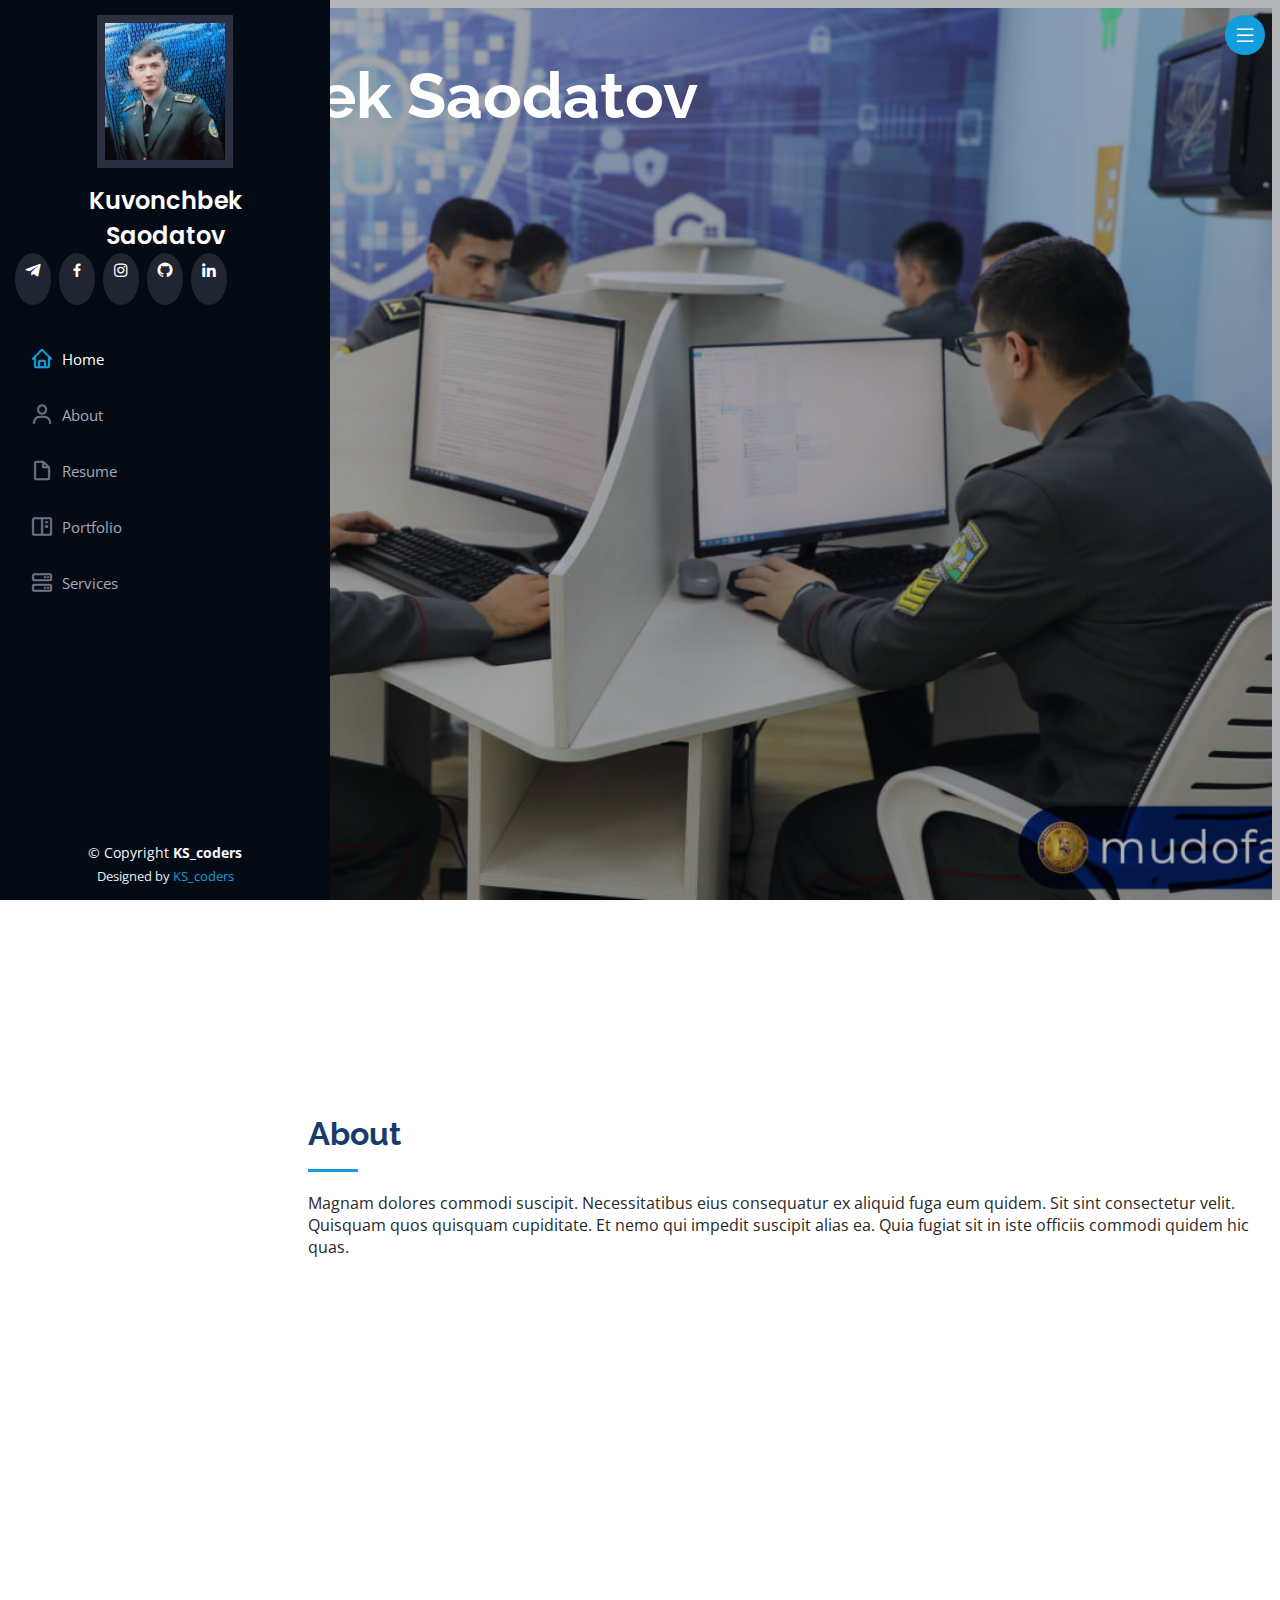
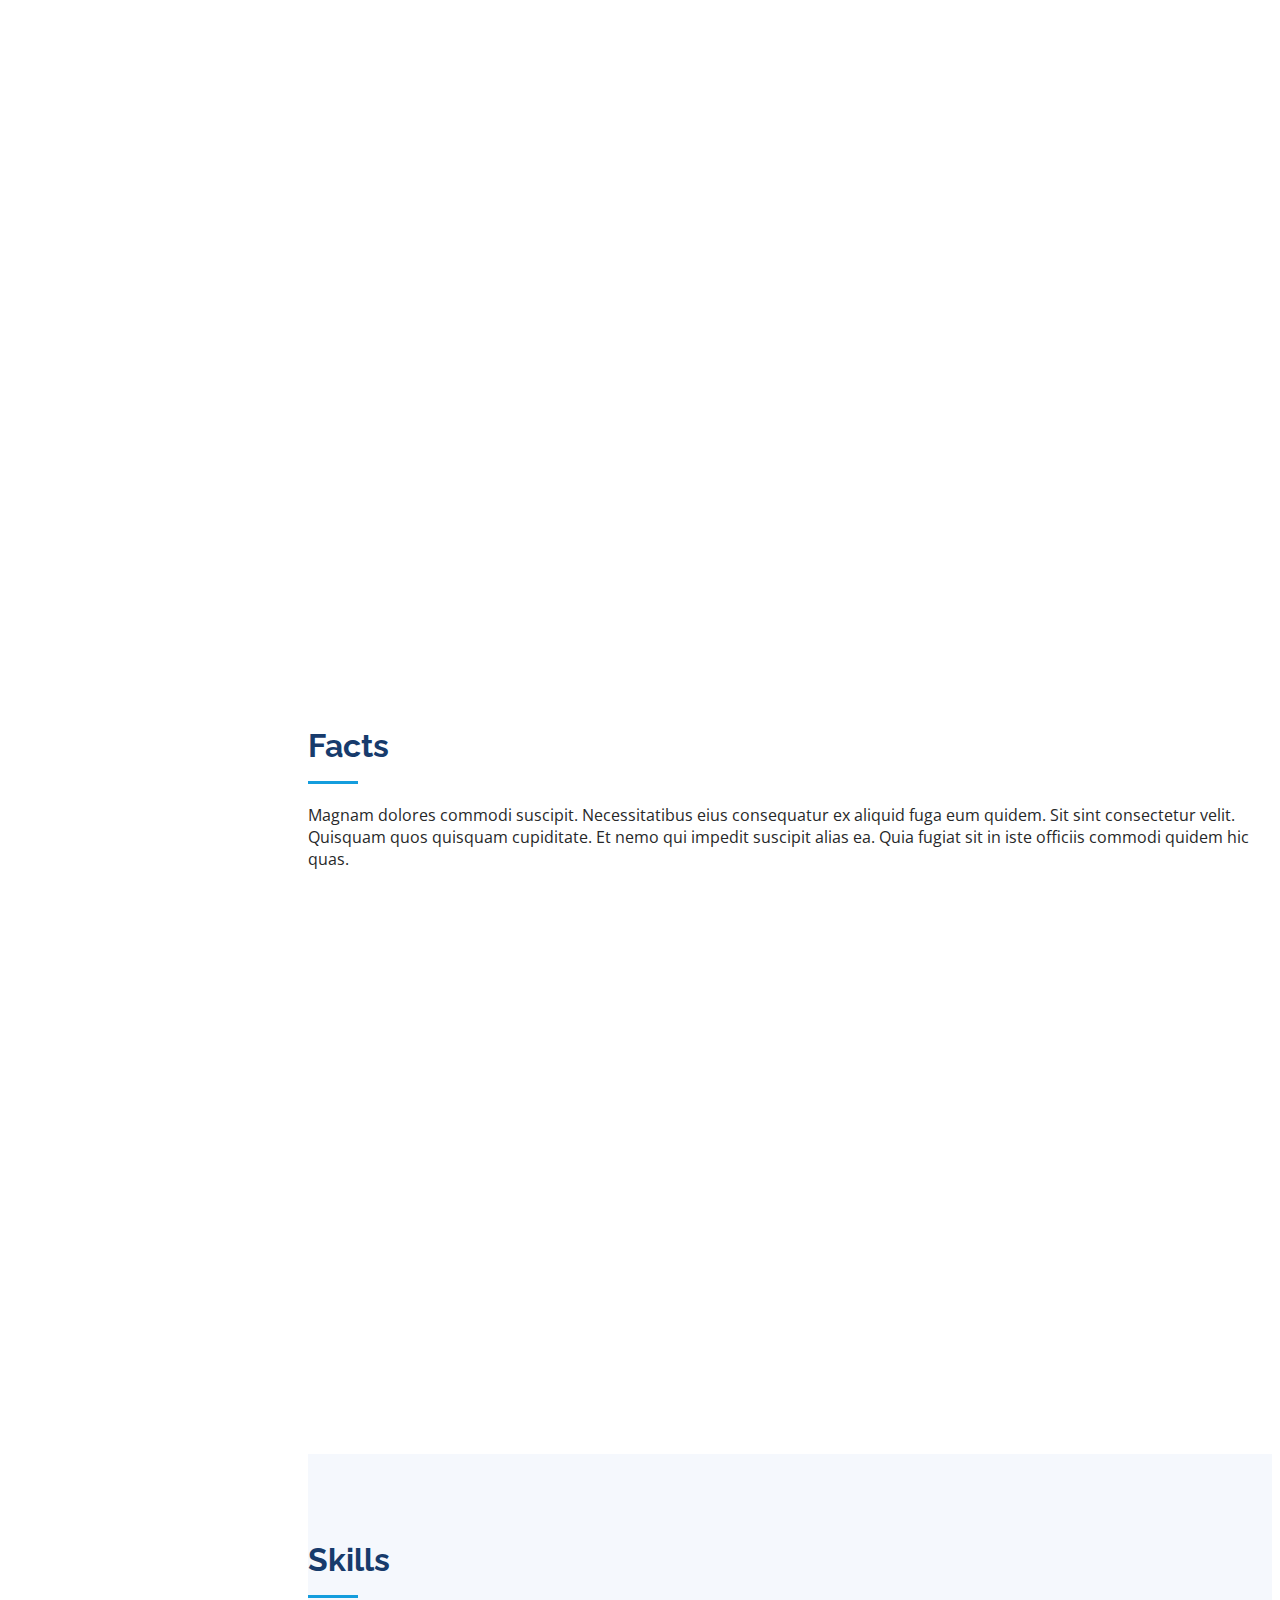
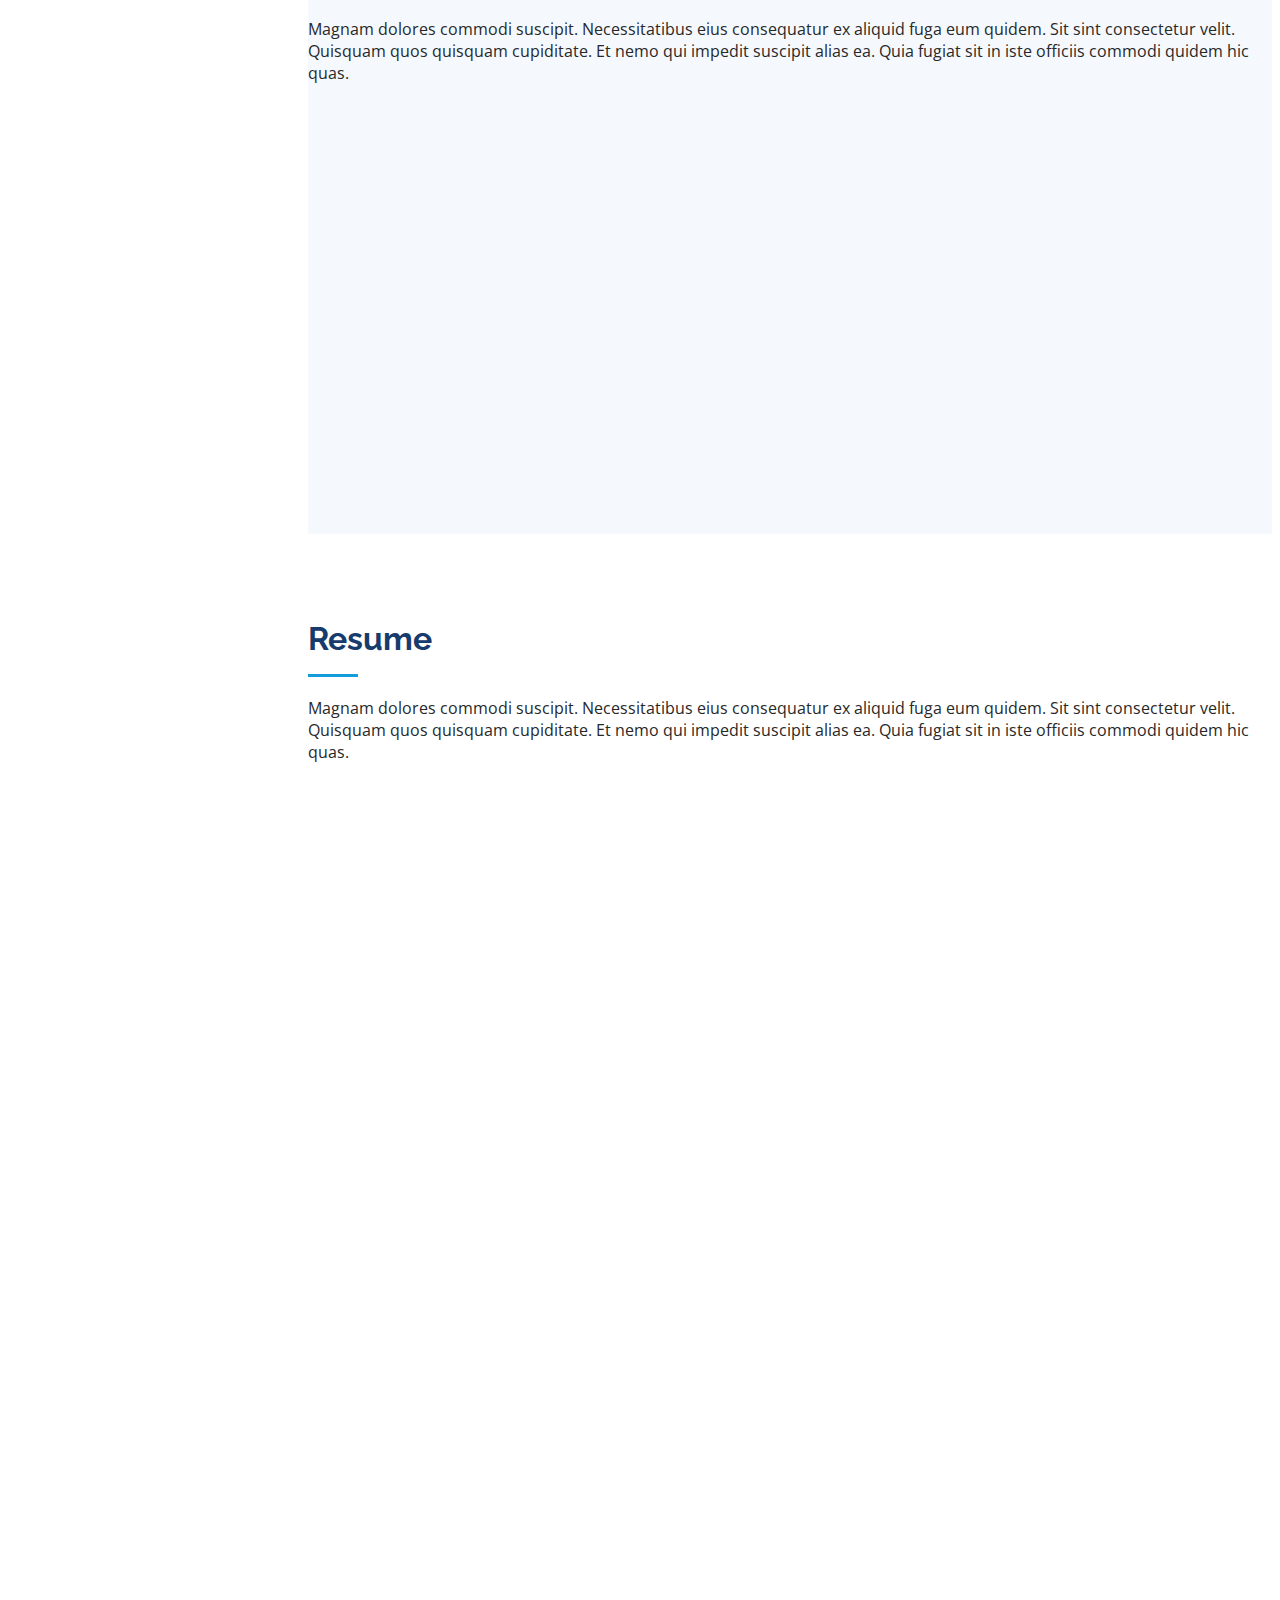
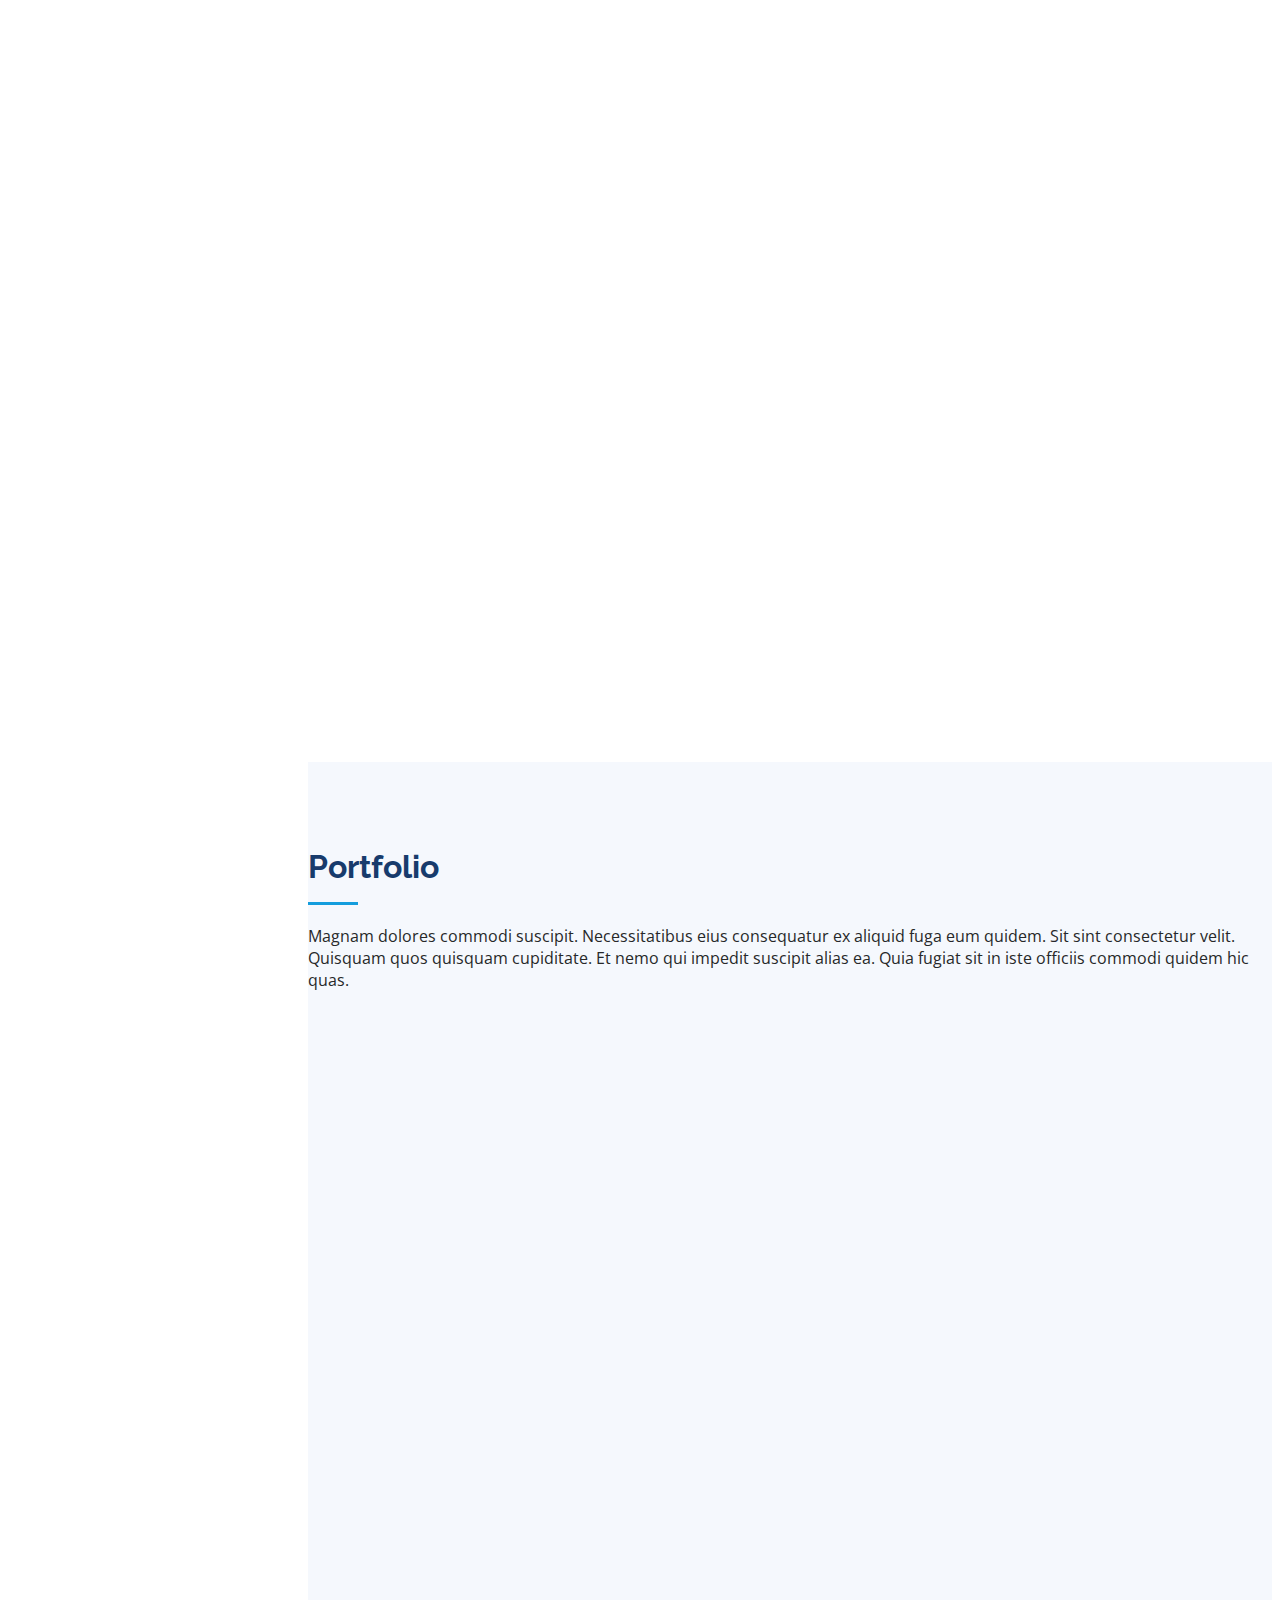
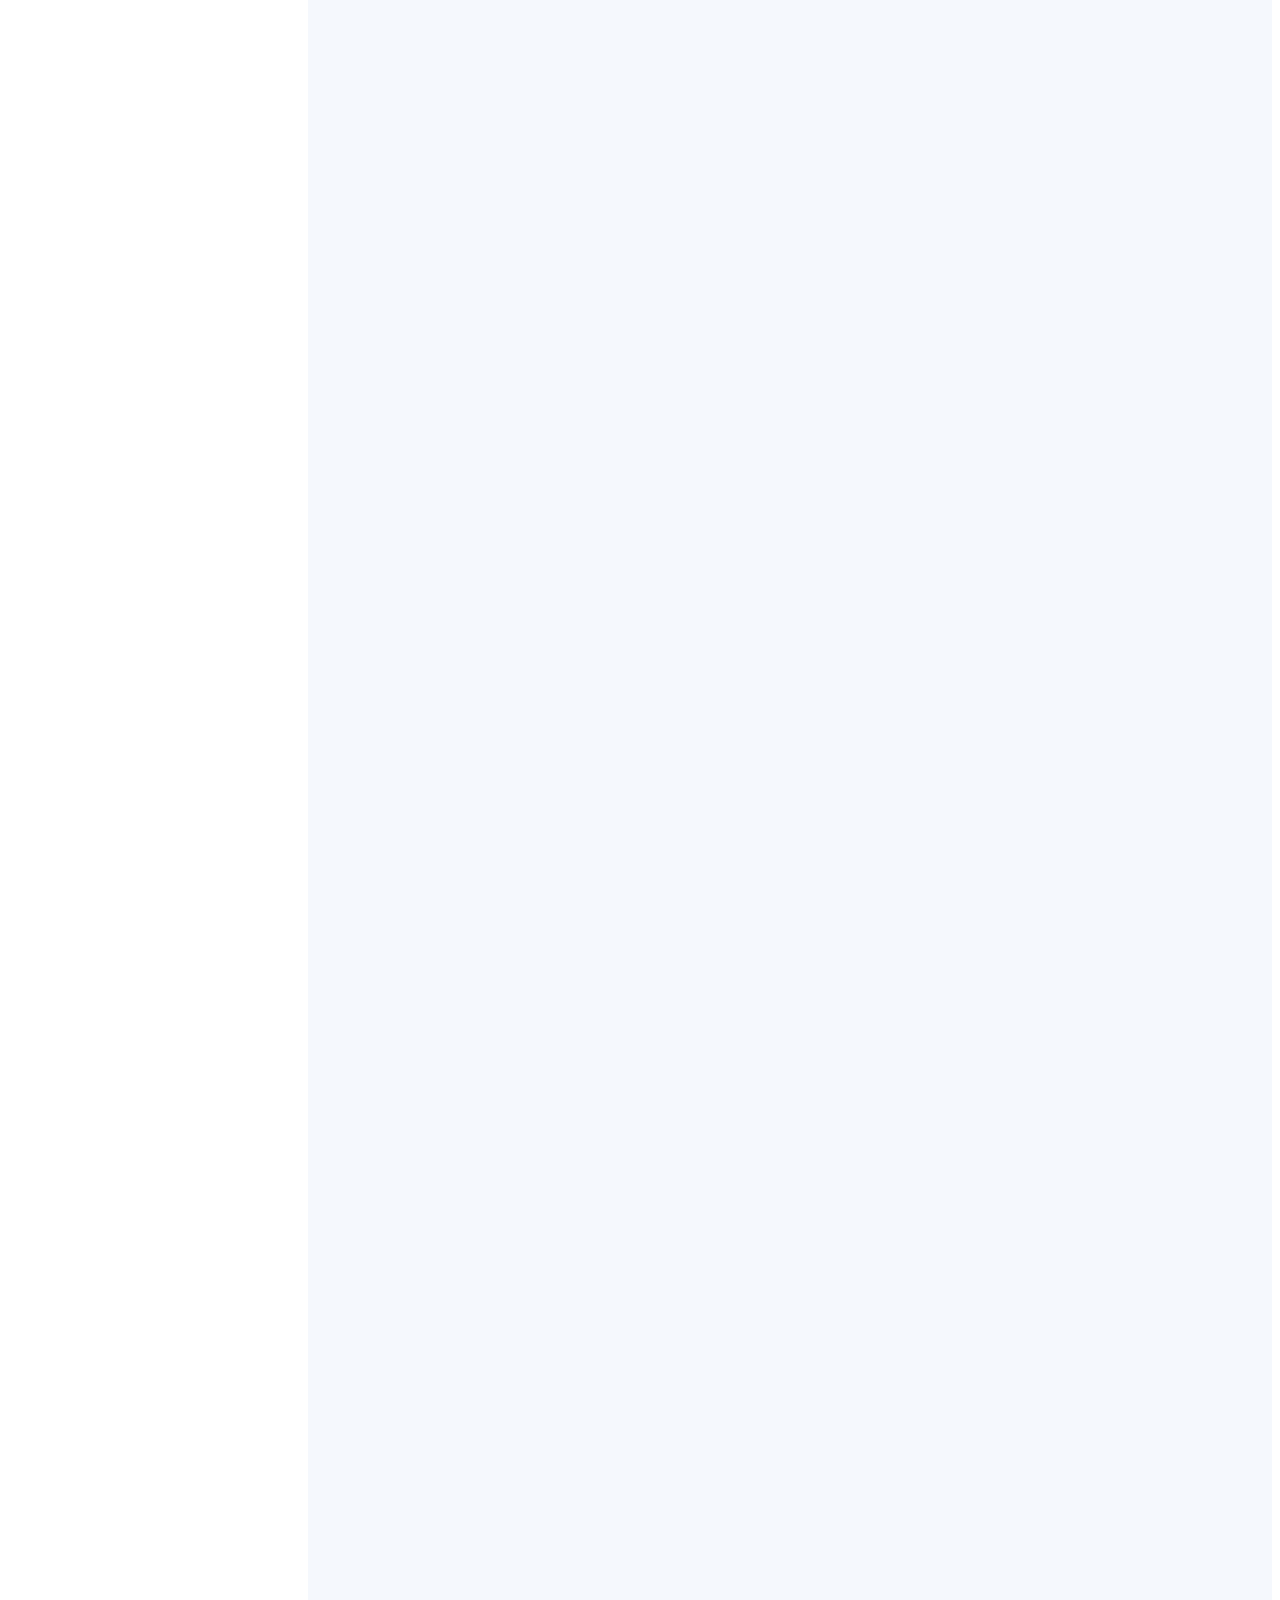
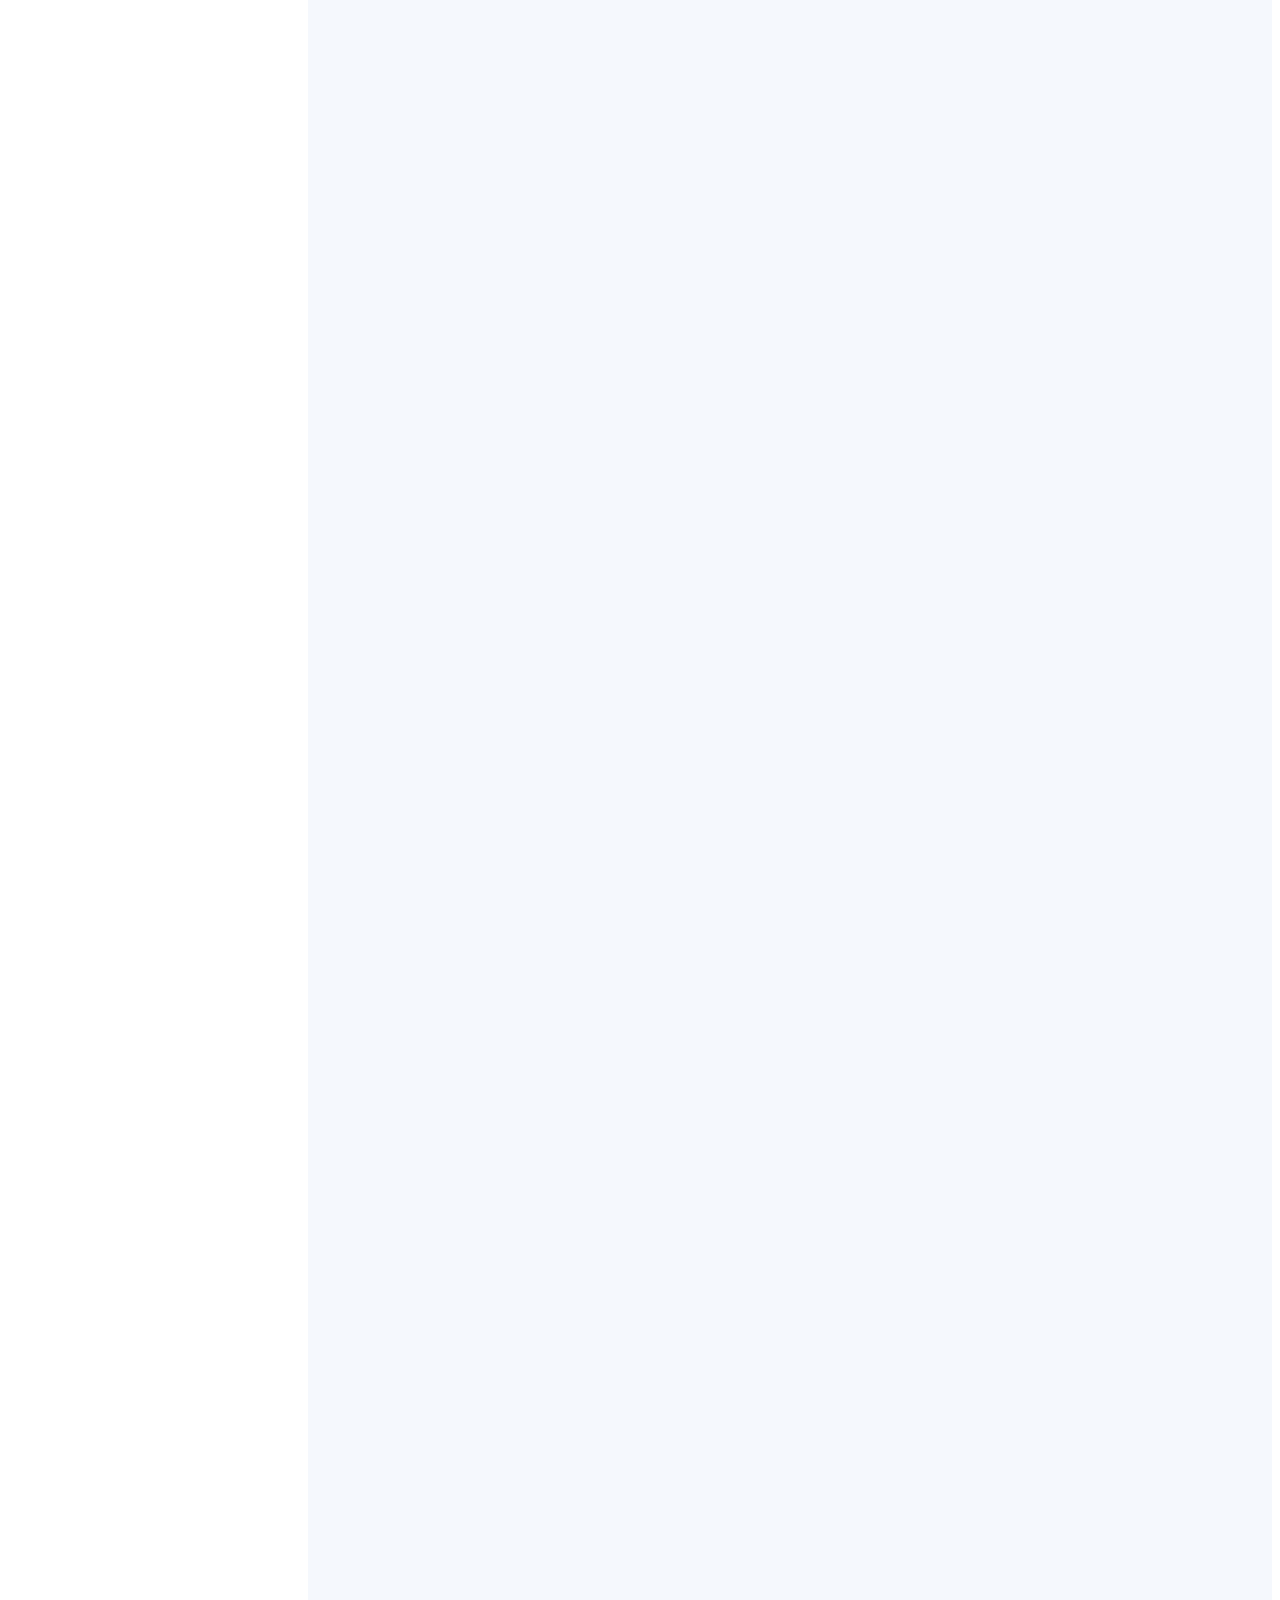
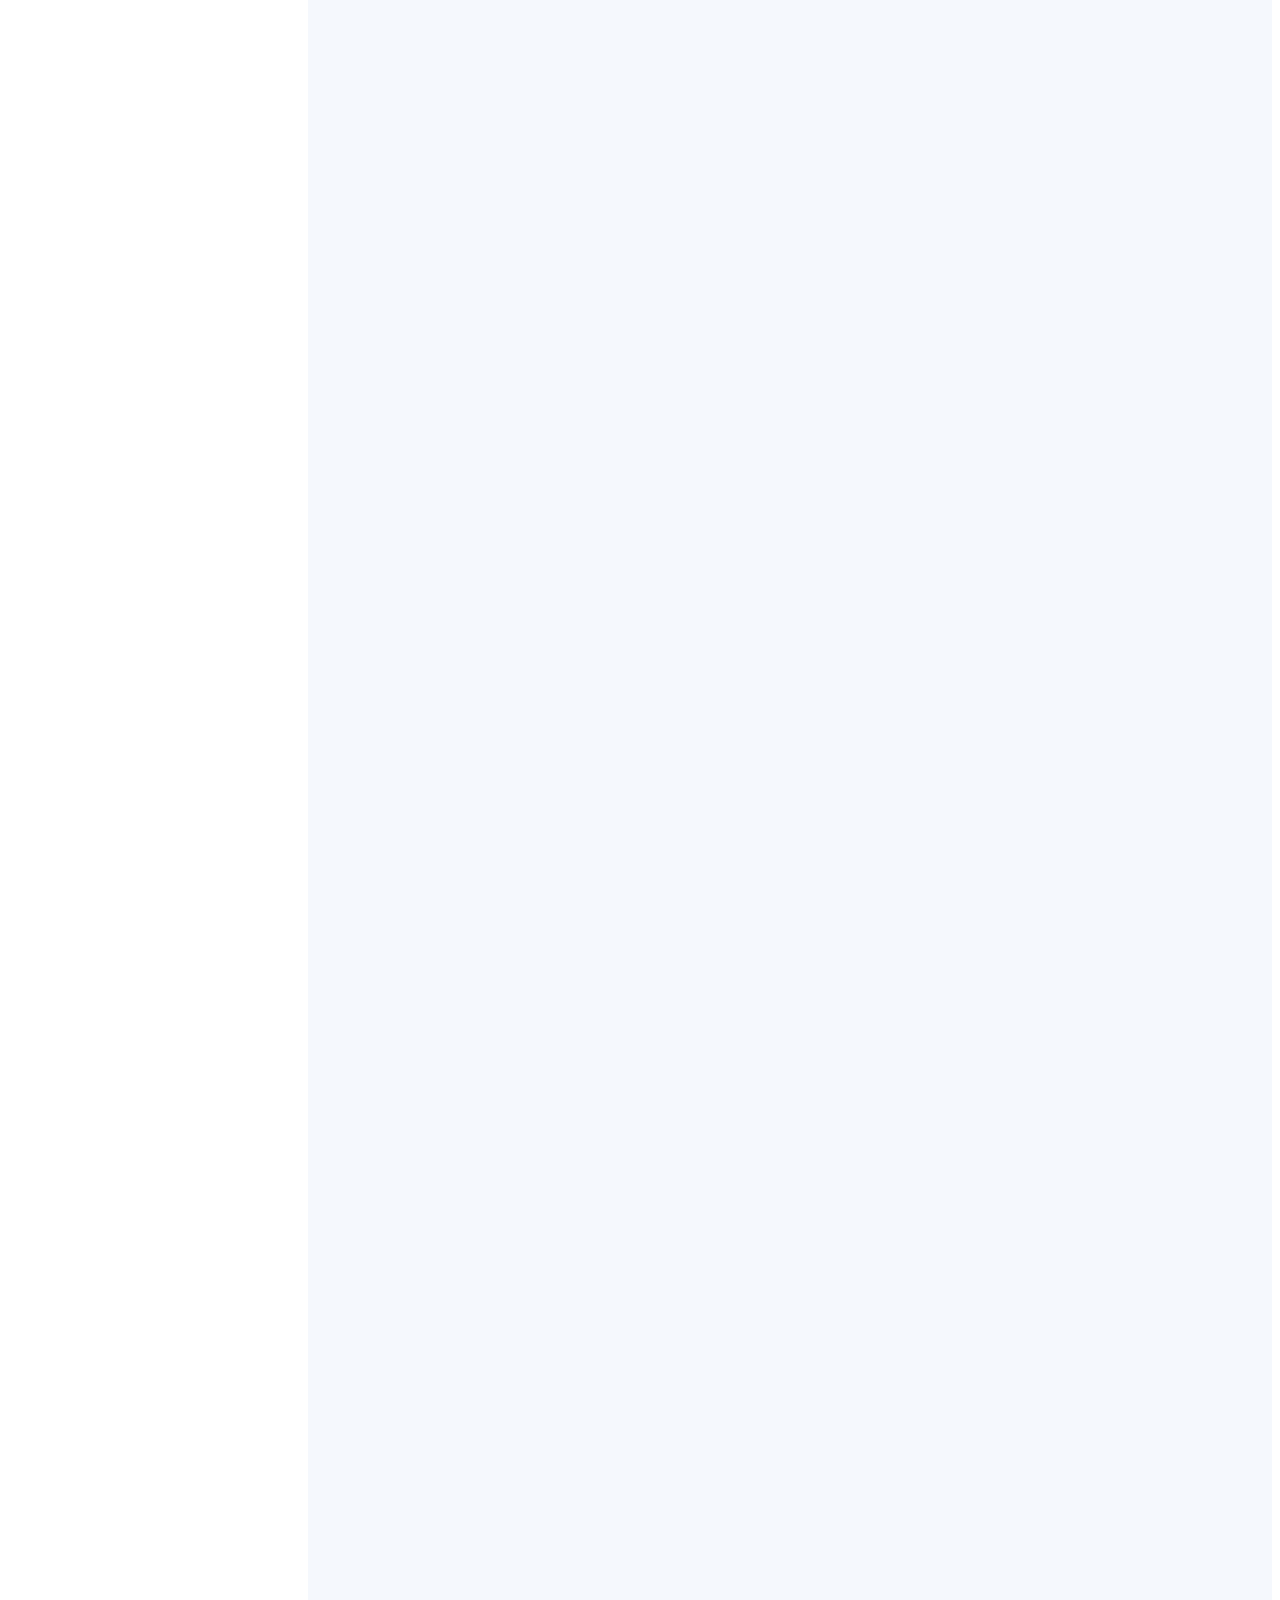
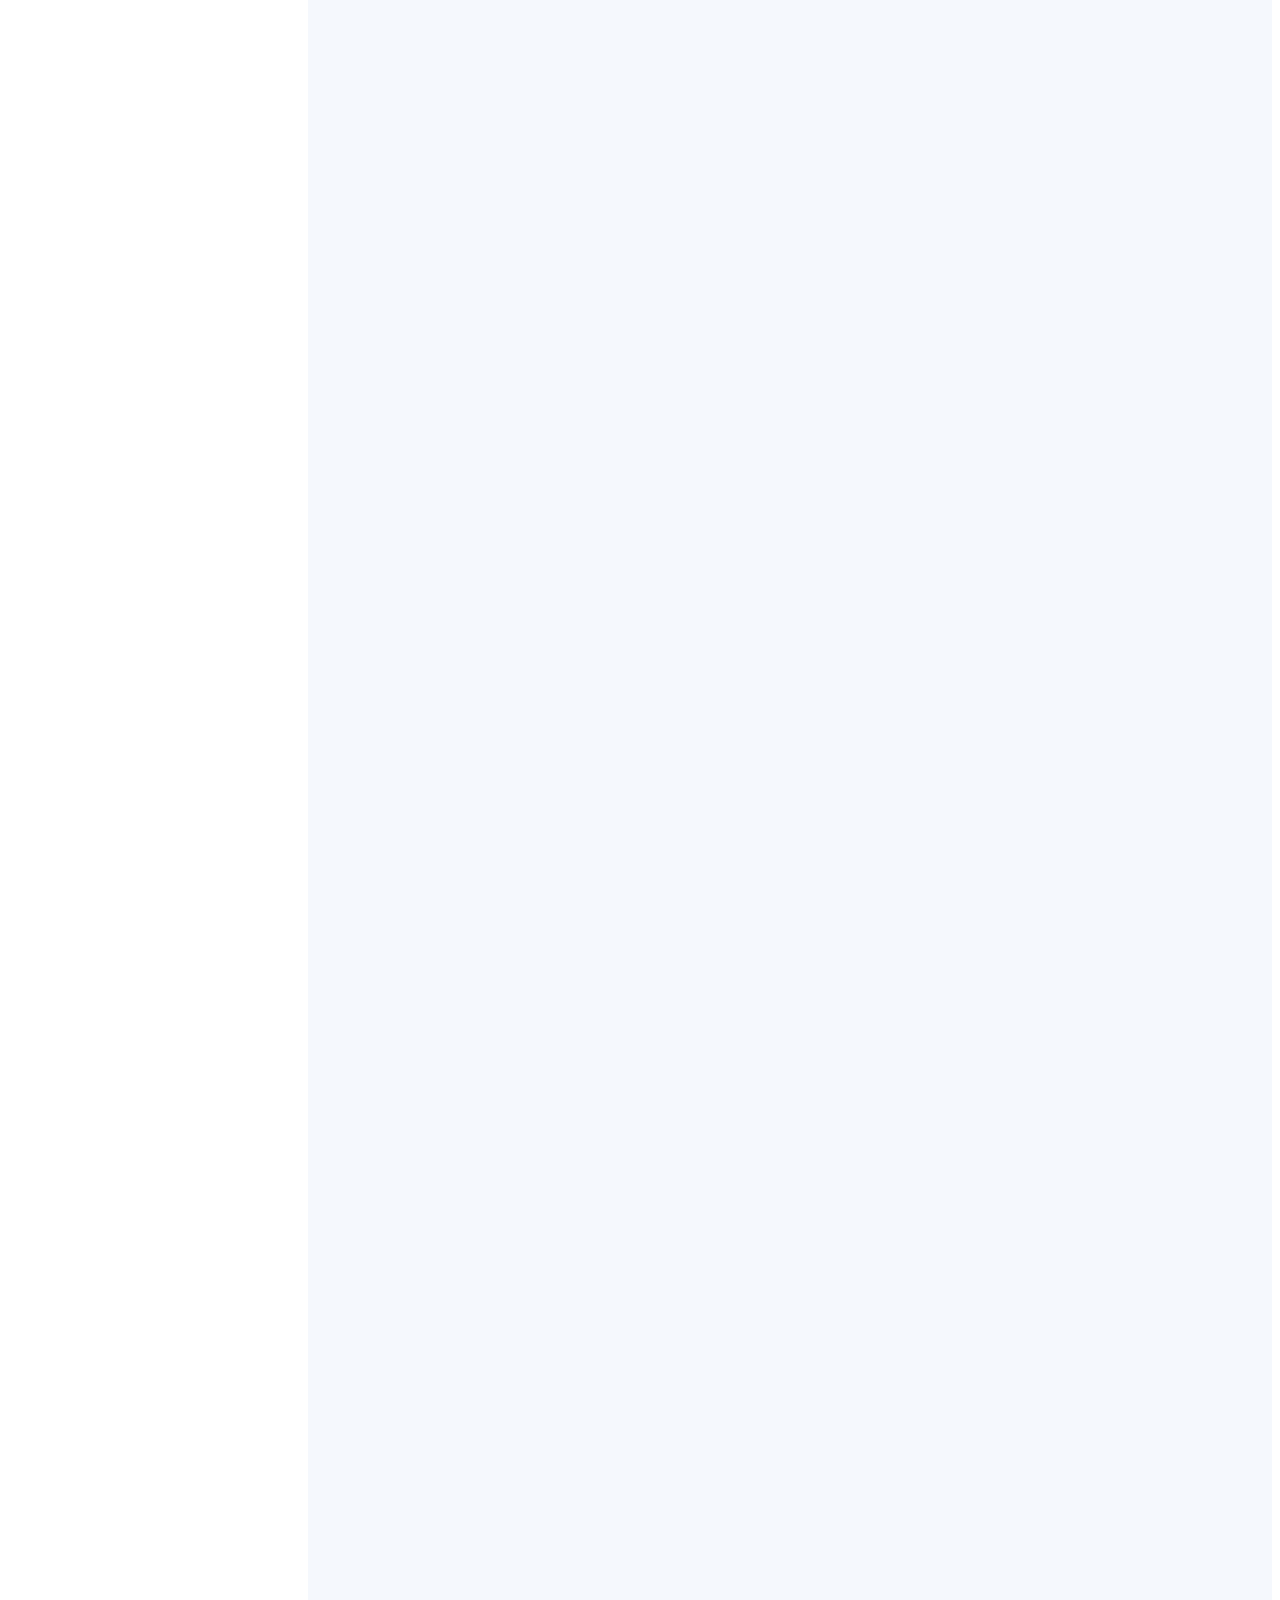
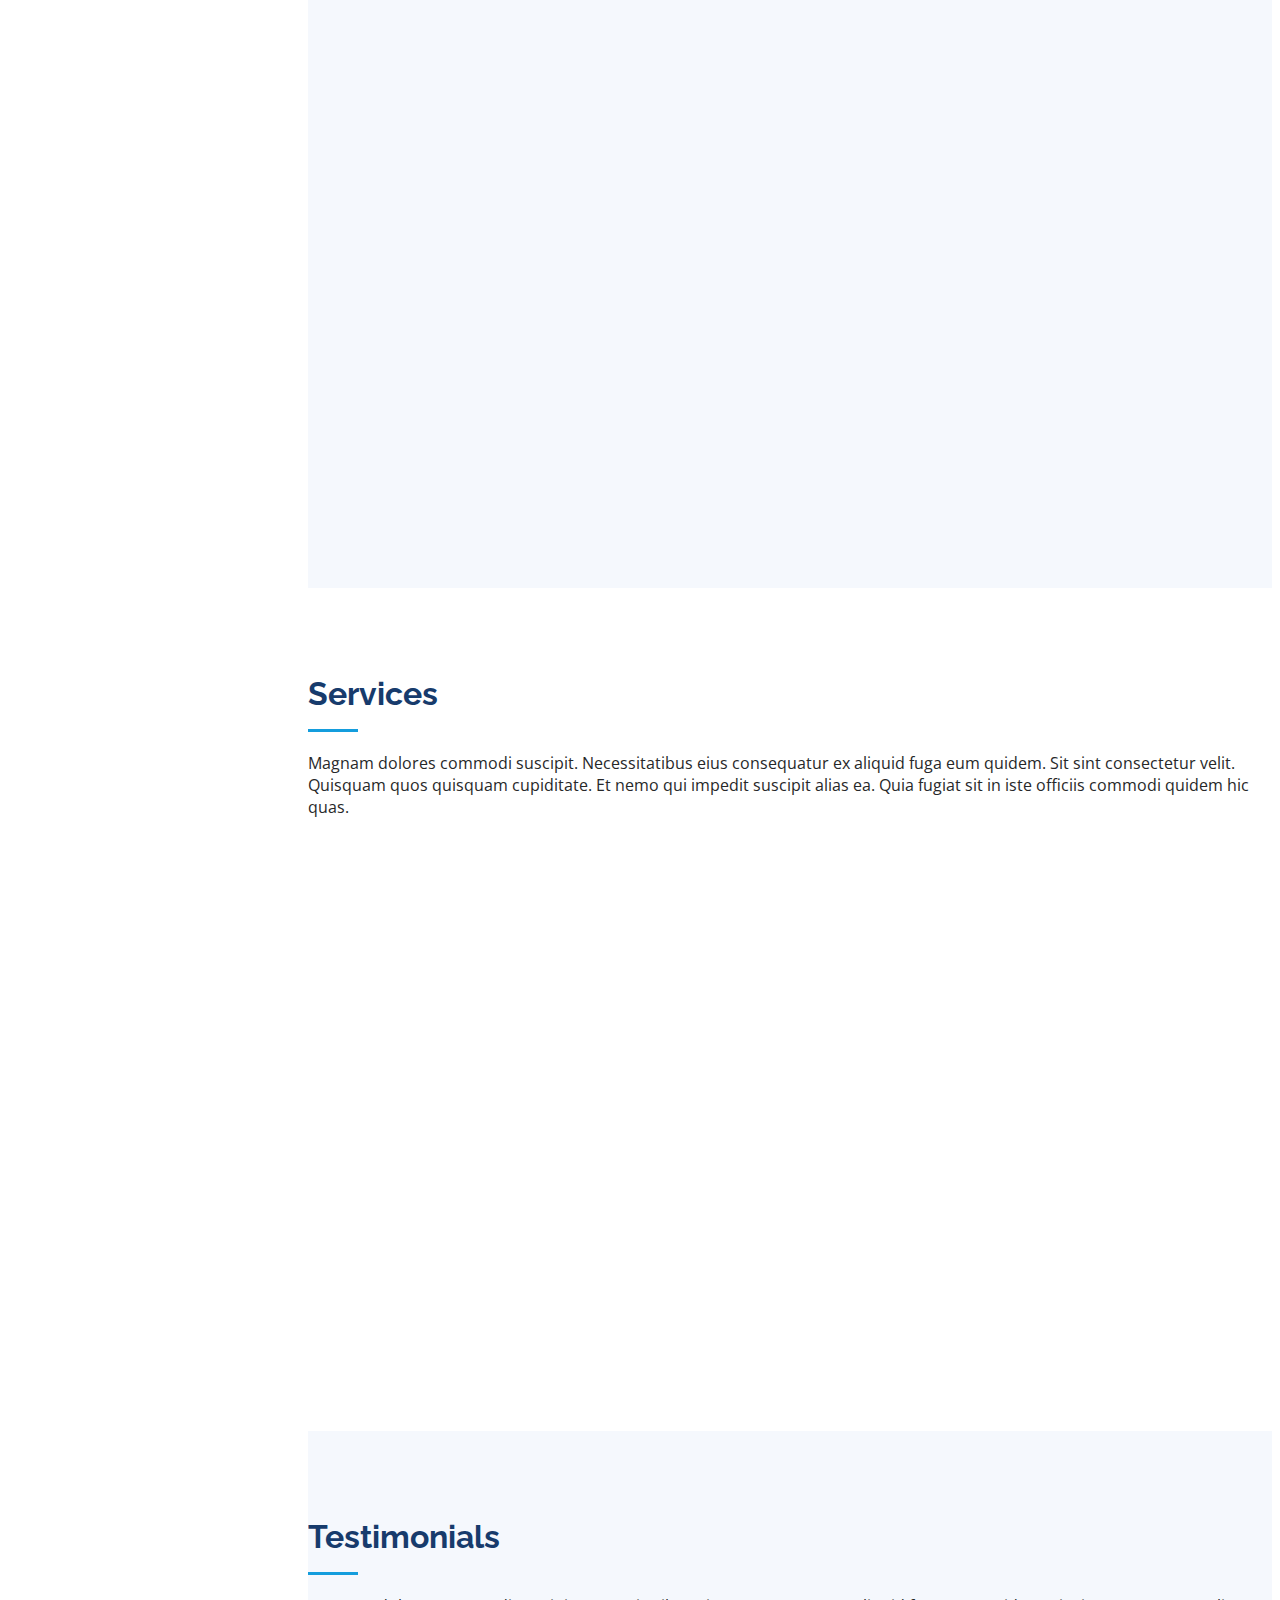
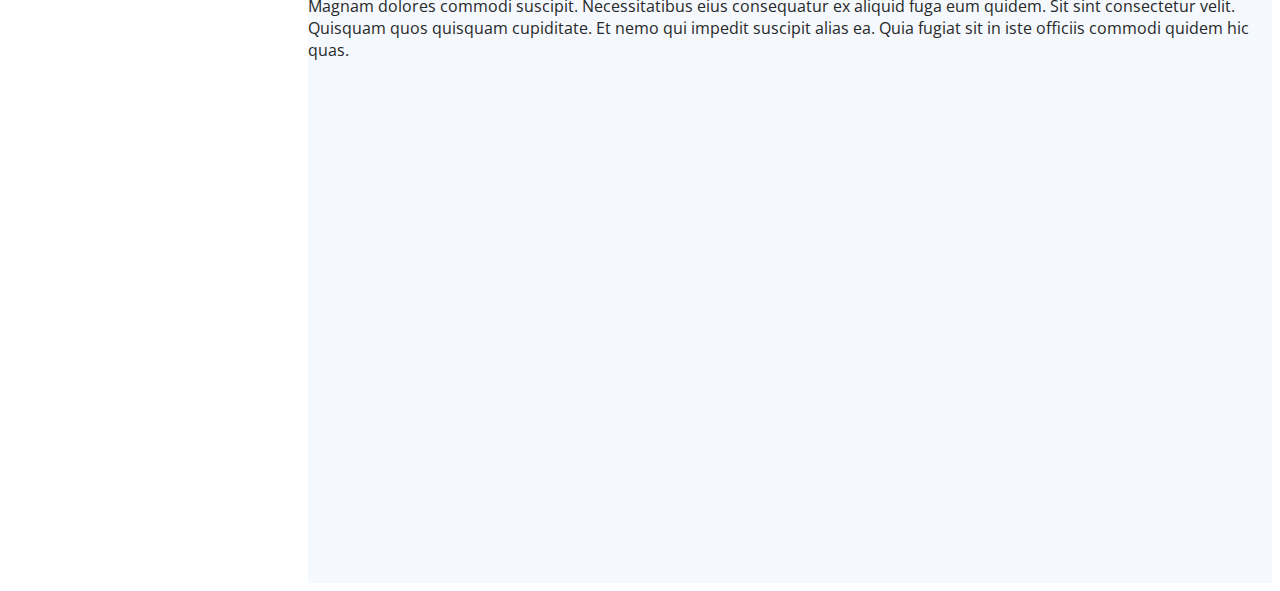
==== index.html @ cae3d7ae "Update index.html" ====
<!DOCTYPE html>
<html lang="en">

<head>
  <meta charset="utf-8">
  <meta content="width=device-width, initial-scale=1.0" name="viewport">

  <title>Kuvonchbek Saodatov |.Net Developer</title>
  <meta content="" name="description">
  <meta content="" name="keywords">

  <!-- Favicons -->
  <link href="assets/img/favicon.png" rel="icon">
  <link href="assets/img/apple-touch-icon.png" rel="apple-touch-icon">

  <!-- Google Fonts -->
  <link href="https://fonts.googleapis.com/css?family=Open+Sans:300,300i,400,400i,600,600i,700,700i|Raleway:300,300i,400,400i,500,500i,600,600i,700,700i|Poppins:300,300i,400,400i,500,500i,600,600i,700,700i" rel="stylesheet">

  <!-- Vendor CSS Files -->
  <link href="assets/vendor/aos/aos.css" rel="stylesheet">
 <link href="https://cdn.jsdelivr.net/npm/bootstrap@5.3.0-alpha3/dist/css/bootstrap.min.css" rel="stylesheet" integrity="sha384-KK94CHFLLe+nY2dmCWGMq91rCGa5gtU4mk92HdvYe+M/SXH301p5ILy+dN9+nJOZ" crossorigin="anonymous">
  <link rel="stylesheet" href="https://cdn.jsdelivr.net/npm/bootstrap-icons@1.10.4/font/bootstrap-icons.css">
  <link href="assets/vendor/boxicons/css/boxicons.min.css" rel="stylesheet">
  <link href="assets/vendor/glightbox/css/glightbox.min.css" rel="stylesheet">
  <link href="assets/vendor/swiper/swiper-bundle.min.css" rel="stylesheet">

  <!-- Template Main CSS File -->
  <link href="assets/css/style.css" rel="stylesheet">


</head>

<body>

  <!-- ======= Mobile nav toggle button ======= -->
  <i class="bi bi-list mobile-nav-toggle d-xl-none"></i>

  <!-- ======= Header ======= -->
  <header id="header">
    <div class="d-flex flex-column">

      <div class="profile">
        <img src="assets/img/profile-img.jpg" alt="" class="img-fluid rounded-circle">
        <h1 class="text-light"><a href="index.html">Kuvonchbek </a></h1>
        <h1 class="text-light"><a href="index.html">Saodatov </a></h1>
        <div class="social-links mt-3 text-center">
          <a target="_blank" href="https://t.me/KS_coders" class="telegram"><i class="bx bxl-telegram"></i></a>
          <a target="_blank" href="https://www.facebook.com/profile.php?id=100076622986808" class="facebook"><i class="bx bxl-facebook"></i></a>
          <a href="#" class="instagram"><i class="bx bxl-instagram"></i></a>
          <a target="_blank" href="https://github.com/SaodatovQuvonchbek" class="github"><i class="bx bxl-github"></i></a>
          <a target="_blank" href="https://www.linkedin.com/in/quvonch-saodatov-780442239/" class="linkedin"><i class="bx bxl-linkedin"></i></a>
        </div>
      </div>

      <nav id="navbar" class="nav-menu navbar">
        <ul>
          <li><a href="#hero" class="nav-link scrollto active"><i class="bx bx-home"></i> <span>Home</span></a></li>
          <li><a href="#about" class="nav-link scrollto"><i class="bx bx-user"></i> <span>About</span></a></li>
          <li><a href="#resume" class="nav-link scrollto"><i class="bx bx-file-blank"></i> <span>Resume</span></a></li>
          <li><a href="#portfolio" class="nav-link scrollto"><i class="bx bx-book-content"></i> <span>Portfolio</span></a></li>
          <li><a href="#services" class="nav-link scrollto"><i class="bx bx-server"></i> <span>Services</span></a></li>
          <!-- <li><a href="#contact" class="nav-link scrollto"><i class="bx bx-envelope"></i> <span>Contact</span></a></li> -->
        </ul>
      </nav><!-- .nav-menu -->
    </div>
  </header><!-- End Header -->

  <!-- ======= Hero Section ======= -->
  <section id="hero" class="d-flex flex-column justify-content-center align-items-center">
    <div class="hero-container" data-aos="fade-in">
      <h1>Kuvonchbek Saodatov</h1>
      <p>I'm <span class="typed" data-typed-items="Desktop Developer, Web Backend Developer, Developer"></span></p>
    </div>
  </section><!-- End Hero -->

  <main id="main">

    <!-- ======= About Section ======= -->
    <section id="about" class="about">
      <div class="container">

        <div class="section-title">
          <h2>About</h2>
          <p>Magnam dolores commodi suscipit. Necessitatibus eius consequatur ex aliquid fuga eum quidem. Sit sint consectetur velit. Quisquam quos quisquam cupiditate. Et nemo qui impedit suscipit alias ea. Quia fugiat sit in iste officiis commodi quidem hic quas.</p>
        </div>

        <div class="row">
          <div class="col-lg-4" data-aos="fade-right">
            <img src="assets/img/profile-img.jpg" class="img-fluid" alt="">
          </div>
          <div class="col-lg-8 pt-4 pt-lg-0 content" data-aos="fade-left">
            <h3>Desktop Developer &amp; Web Backent Developer.</h3>
            <p class="fst-italic">
              Lorem ipsum dolor sit amet, consectetur adipiscing elit, sed do eiusmod tempor incididunt ut labore et dolore
              magna aliqua.
            </p>
            <div class="row">
              <div class="col-lg-6">
                <ul>
                  <li><i class="bi bi-chevron-right"></i> <strong>Birthday:</strong> <span>13 oktabr 2001</span></li>
                  <li><i class="bi bi-chevron-right"></i> <strong>Website:</strong> <span>www.example.com</span></li>
                  <li><i class="bi bi-chevron-right"></i> <strong>Phone:</strong> <span>+998 99 126 86 01</span></li>
                  <li><i class="bi bi-chevron-right"></i> <strong>City:</strong> <span>Guzar district, Kashkadaryo , Uzbekistan</span></li>
                </ul>
              </div>
              <div class="col-lg-6">
                <ul>
                  <li><i class="bi bi-chevron-right"></i> <strong>Age:</strong> <span>23</span></li>
                  <li><i class="bi bi-chevron-right"></i> <strong>Degree:</strong> <span>Middle</span></li>
                  <li><i class="bi bi-chevron-right"></i> <strong>PhEmailone:</strong> <span>saodatovquvonch8@gmail.com</span></li>
                  <li><i class="bi bi-chevron-right"></i> <strong>Freelance:</strong> <span>Available</span></li>
                </ul>
              </div>
            </div>
            <p>
              Officiis eligendi itaque labore et dolorum mollitia officiis optio vero. Quisquam sunt adipisci omnis et ut. Nulla accusantium dolor incidunt officia tempore. Et eius omnis.
              Cupiditate ut dicta maxime officiis quidem quia. Sed et consectetur qui quia repellendus itaque neque. Aliquid amet quidem ut quaerat cupiditate. Ab et eum qui repellendus omnis culpa magni laudantium dolores.
            </p>
          </div>
        </div>

      </div>
    </section><!-- End About Section -->

    <!-- ======= Facts Section ======= -->
    <section id="facts" class="facts">
      <div class="container">

        <div class="section-title">
          <h2>Facts</h2>
          <p>Magnam dolores commodi suscipit. Necessitatibus eius consequatur ex aliquid fuga eum quidem. Sit sint consectetur velit. Quisquam quos quisquam cupiditate. Et nemo qui impedit suscipit alias ea. Quia fugiat sit in iste officiis commodi quidem hic quas.</p>
        </div>

        <div class="row no-gutters">

          <div class="col-lg-3 col-md-6 d-md-flex align-items-md-stretch" data-aos="fade-up">
            <div class="count-box">
              <i class="bi bi-emoji-smile"></i>
              <span data-purecounter-start="0" data-purecounter-end="232" data-purecounter-duration="1" class="purecounter"></span>
              <p><strong>Happy Clients</strong> consequuntur quae</p>
            </div>
          </div>

          <div class="col-lg-3 col-md-6 d-md-flex align-items-md-stretch" data-aos="fade-up" data-aos-delay="100">
            <div class="count-box">
              <i class="bi bi-journal-richtext"></i>
              <span data-purecounter-start="0" data-purecounter-end="521" data-purecounter-duration="1" class="purecounter"></span>
              <p><strong>Projects</strong> adipisci atque cum quia aut</p>
            </div>
          </div>

          <div class="col-lg-3 col-md-6 d-md-flex align-items-md-stretch" data-aos="fade-up" data-aos-delay="200">
            <div class="count-box">
              <i class="bi bi-headset"></i>
              <span data-purecounter-start="0" data-purecounter-end="1453" data-purecounter-duration="1" class="purecounter"></span>
              <p><strong>Hours Of Support</strong> aut commodi quaerat</p>
            </div>
          </div>

          <div class="col-lg-3 col-md-6 d-md-flex align-items-md-stretch" data-aos="fade-up" data-aos-delay="300">
            <div class="count-box">
              <i class="bi bi-people"></i>
              <span data-purecounter-start="0" data-purecounter-end="32" data-purecounter-duration="1" class="purecounter"></span>
              <p><strong>Hard Workers</strong> rerum asperiores dolor</p>
            </div>
          </div>

        </div>

      </div>
    </section><!-- End Facts Section -->

    <!-- ======= Skills Section ======= -->
    <section id="skills" class="skills section-bg">
      <div class="container">

        <div class="section-title">
          <h2>Skills</h2>
          <p>Magnam dolores commodi suscipit. Necessitatibus eius consequatur ex aliquid fuga eum quidem. Sit sint consectetur velit. Quisquam quos quisquam cupiditate. Et nemo qui impedit suscipit alias ea. Quia fugiat sit in iste officiis commodi quidem hic quas.</p>
        </div>

        <div class="row skills-content">

          <div class="col-lg-6" data-aos="fade-up">

            <div class="progress">
              <span class="skill">HTML <i class="val">70%</i></span>
              <div class="progress-bar-wrap">
                <div class="progress-bar" role="progressbar" aria-valuenow="70" aria-valuemin="0" aria-valuemax="100"></div>
              </div>
            </div>

            <div class="progress">
              <span class="skill">CSS <i class="val">60%</i></span>
              <div class="progress-bar-wrap">
                <div class="progress-bar" role="progressbar" aria-valuenow="60" aria-valuemin="0" aria-valuemax="100"></div>
              </div>
            </div>

            <div class="progress">
              <span class="skill">C# <i class="val">75%</i></span>
              <div class="progress-bar-wrap">
                <div class="progress-bar" role="progressbar" aria-valuenow="75" aria-valuemin="0" aria-valuemax="100"></div>
              </div>
            </div>

          </div>

          <div class="col-lg-6" data-aos="fade-up" data-aos-delay="100">

            <div class="progress">
              <span class="skill">WPF <i class="val">70%</i></span>
              <div class="progress-bar-wrap">
                <div class="progress-bar" role="progressbar" aria-valuenow="80" aria-valuemin="0" aria-valuemax="100"></div>
              </div>
            </div>

            <div class="progress">
              <span class="skill">Asp.net <i class="val">75%</i></span>
              <div class="progress-bar-wrap">
                <div class="progress-bar" role="progressbar" aria-valuenow="73" aria-valuemin="0" aria-valuemax="100"></div>
              </div>
            </div>

            <div class="progress">
              <span class="skill">WindowsForm <i class="val">85%</i></span>
              <div class="progress-bar-wrap">
                <div class="progress-bar" role="progressbar" aria-valuenow="85" aria-valuemin="0" aria-valuemax="100"></div>
              </div>
            </div>

          </div>

        </div>

      </div>
    </section><!-- End Skills Section -->

    <!-- ======= Resume Section ======= -->
    <section id="resume" class="resume">
      <div class="container">

        <div class="section-title">
          <h2>Resume</h2>
          <p>Magnam dolores commodi suscipit. Necessitatibus eius consequatur ex aliquid fuga eum quidem. Sit sint consectetur velit. Quisquam quos quisquam cupiditate. Et nemo qui impedit suscipit alias ea. Quia fugiat sit in iste officiis commodi quidem hic quas.</p>
        </div>

        <div class="row">
          <div class="col-lg-6" data-aos="fade-up">
            <h3 class="resume-title">Sumary</h3>
            <div class="resume-item pb-0">
              <h4>Saodatov Kuvonchbek</h4>
              <p><em>Innovative and deadline-driven Graphic Designer with 3+ years of experience designing and developing user-centered digital/print marketing material from initial concept to final, polished deliverable.</em></p>
              <ul>
                <li>Uzbekistan Kashkadaryo Guzar district</li>
                <li>+998 99 126 86 01</li>
                <li>saodatovquvonch8@gmail.com</li>
              </ul>
            </div>

            <h3 class="resume-title">Education</h3>
            <div class="resume-item">
              <h4>Master of Fine Arts &amp; Graphic Design</h4>
              <h5>2015 - 2016</h5>
              <p><em>Rochester Institute of Technology, Rochester, NY</em></p>
              <p>Qui deserunt veniam. Et sed aliquam labore tempore sed quisquam iusto autem sit. Ea vero voluptatum qui ut dignissimos deleniti nerada porti sand markend</p>
            </div>
            <div class="resume-item">
              <h4>Bachelor of Fine Arts &amp; Graphic Design</h4>
              <h5>2010 - 2014</h5>
              <p><em>Rochester Institute of Technology, Rochester, NY</em></p>
              <p>Quia nobis sequi est occaecati aut. Repudiandae et iusto quae reiciendis et quis Eius vel ratione eius unde vitae rerum voluptates asperiores voluptatem Earum molestiae consequatur neque etlon sader mart dila</p>
            </div>
          </div>
          <div class="col-lg-6" data-aos="fade-up" data-aos-delay="100">
            <h3 class="resume-title">Professional Experience</h3>
            <div class="resume-item">
              <h4>Senior graphic design specialist</h4>
              <h5>2019 - Present</h5>
              <p><em>Experion, New York, NY </em></p>
              <ul>
                <li>Lead in the design, development, and implementation of the graphic, layout, and production communication materials</li>
                <li>Delegate tasks to the 7 members of the design team and provide counsel on all aspects of the project. </li>
                <li>Supervise the assessment of all graphic materials in order to ensure quality and accuracy of the design</li>
                <li>Oversee the efficient use of production project budgets ranging from $2,000 - $25,000</li>
              </ul>
            </div>
            <div class="resume-item">
              <h4>Graphic design specialist</h4>
              <h5>2017 - 2018</h5>
              <p><em>Stepping Stone Advertising, New York, NY</em></p>
              <ul>
                <li>Developed numerous marketing programs (logos, brochures,infographics, presentations, and advertisements).</li>
                <li>Managed up to 5 projects or tasks at a given time while under pressure</li>
                <li>Recommended and consulted with clients on the most appropriate graphic design</li>
                <li>Created 4+ design presentations and proposals a month for clients and account managers</li>
              </ul>
            </div>
          </div>
        </div>

      </div>
    </section><!-- End Resume Section -->

    <!-- ======= Portfolio Section ======= -->
    <section id="portfolio" class="portfolio section-bg">
      <div class="container">

        <div class="section-title">
          <h2>Portfolio</h2>
          <p>Magnam dolores commodi suscipit. Necessitatibus eius consequatur ex aliquid fuga eum quidem. Sit sint consectetur velit. Quisquam quos quisquam cupiditate. Et nemo qui impedit suscipit alias ea. Quia fugiat sit in iste officiis commodi quidem hic quas.</p>
        </div>

        <div class="row" data-aos="fade-up">
          <div class="col-lg-12 d-flex justify-content-center">
            <ul id="portfolio-flters">
              <li data-filter="*" class="filter-active">All</li>
              <li data-filter=".filter-app">App</li>
              <li data-filter=".filter-card">Card</li>
              <li data-filter=".filter-web">Web</li>
            </ul>
          </div>
        </div>
        

        <div class="row portfolio-container" data-aos="fade-up" data-aos-delay="100">

          <div class="col-lg-4 col-md-6 portfolio-item filter-app">
            <div class="portfolio-wrap">
              <img src="assets/img/portfolio/portfolio-details-1.png" class="img-fluid" alt="">
              <div class="portfolio-links">
                <a href="assets/img/portfolio/portfolio-details-1.png" data-gallery="portfolioGallery" class="portfolio-lightbox" title="App 1"><i class="bx bx-plus"></i></a>
                <a href="portfolio-details.html" title="More Details"><i class="bx bx-link"></i></a>
              </div>
            </div>
          </div>

          <div class="col-lg-4 col-md-6 portfolio-item filter-web">
            <div class="portfolio-wrap">
              <img src="assets/img/portfolio/portfolio-2.png" class="img-fluid" alt="">
              <div class="portfolio-links">
                <a href="assets/img/portfolio/portfolio-2.png" data-gallery="portfolioGallery" class="portfolio-lightbox" title="Web 3"><i class="bx bx-plus"></i></a>
                <a href="portfolio-details.html" title="More Details"><i class="bx bx-link"></i></a>
              </div>
            </div>
          </div>

          <div class="col-lg-4 col-md-6 portfolio-item filter-app">
            <div class="portfolio-wrap">
              <img src="assets/img/portfolio/portfolio-3.png" class="img-fluid" alt="">
              <div class="portfolio-links">
                <a href="assets/img/portfolio/portfolio-3.png" data-gallery="portfolioGallery" class="portfolio-lightbox" title="App 2"><i class="bx bx-plus"></i></a>
                <a href="portfolio-details.html" title="More Details"><i class="bx bx-link"></i></a>
              </div>
            </div>
          </div>

          <div class="col-lg-4 col-md-6 portfolio-item filter-card">
            <div class="portfolio-wrap">
              <img src="assets/img/portfolio/portfolio-4.png" class="img-fluid" alt="">
              <div class="portfolio-links">
                <a href="assets/img/portfolio/portfolio-4.png" data-gallery="portfolioGallery" class="portfolio-lightbox" title="Card 2"><i class="bx bx-plus"></i></a>
                <a href="portfolio-details.html" title="More Details"><i class="bx bx-link"></i></a>
              </div>
            </div>
          </div>

          <div class="col-lg-4 col-md-6 portfolio-item filter-web">
            <div class="portfolio-wrap">
              <img src="assets/img/portfolio/portfolio-5.jpg" class="img-fluid" alt="">
              <div class="portfolio-links">
                <a href="assets/img/portfolio/portfolio-5.jpg" data-gallery="portfolioGallery" class="portfolio-lightbox" title="Web 2"><i class="bx bx-plus"></i></a>
                <a href="portfolio-details.html" title="More Details"><i class="bx bx-link"></i></a>
              </div>
            </div>
          </div>

          <div class="col-lg-4 col-md-6 portfolio-item filter-app">
            <div class="portfolio-wrap">
              <img src="assets/img/portfolio/portfolio-6.jpg" class="img-fluid" alt="">
              <div class="portfolio-links">
                <a href="assets/img/portfolio/portfolio-6.jpg" data-gallery="portfolioGallery" class="portfolio-lightbox" title="App 3"><i class="bx bx-plus"></i></a>
                <a href="portfolio-details.html" title="More Details"><i class="bx bx-link"></i></a>
              </div>
            </div>
          </div>

          <div class="col-lg-4 col-md-6 portfolio-item filter-card">
            <div class="portfolio-wrap">
              <img src="assets/img/portfolio/portfolio-7.jpg" class="img-fluid" alt="">
              <div class="portfolio-links">
                <a href="assets/img/portfolio/portfolio-7.jpg" data-gallery="portfolioGallery" class="portfolio-lightbox" title="Card 1"><i class="bx bx-plus"></i></a>
                <a href="portfolio-details.html" title="More Details"><i class="bx bx-link"></i></a>
              </div>
            </div>
          </div>

          <div class="col-lg-4 col-md-6 portfolio-item filter-card">
            <div class="portfolio-wrap">
              <img src="assets/img/portfolio/portfolio-8.jpg" class="img-fluid" alt="">
              <div class="portfolio-links">
                <a href="assets/img/portfolio/portfolio-8.jpg" data-gallery="portfolioGallery" class="portfolio-lightbox" title="Card 3"><i class="bx bx-plus"></i></a>
                <a href="portfolio-details.html" title="More Details"><i class="bx bx-link"></i></a>
              </div>
            </div>
          </div>

          <div class="col-lg-4 col-md-6 portfolio-item filter-web">
            <div class="portfolio-wrap">
              <img src="assets/img/portfolio/portfolio-9.jpg" class="img-fluid" alt="">
              <div class="portfolio-links">
                <a href="assets/img/portfolio/portfolio-9.jpg" data-gallery="portfolioGallery" class="portfolio-lightbox" title="Web 3"><i class="bx bx-plus"></i></a>
                <a href="portfolio-details.html" title="More Details"><i class="bx bx-link"></i></a>
              </div>
            </div>
          </div>

        </div>

      </div>
    </section><!-- End Portfolio Section -->

    <!-- ======= Services Section ======= -->
    <section id="services" class="services">
      <div class="container">

        <div class="section-title">
          <h2>Services</h2>
          <p>Magnam dolores commodi suscipit. Necessitatibus eius consequatur ex aliquid fuga eum quidem. Sit sint consectetur velit. Quisquam quos quisquam cupiditate. Et nemo qui impedit suscipit alias ea. Quia fugiat sit in iste officiis commodi quidem hic quas.</p>
        </div>

        <div class="row">
          <div class="col-lg-4 col-md-6 icon-box" data-aos="fade-up">
            <div class="icon"><i class="bi bi-briefcase"></i></div>
            <h4 class="title"><a href="">Lorem Ipsum</a></h4>
            <p class="description">Voluptatum deleniti atque corrupti quos dolores et quas molestias excepturi sint occaecati cupiditate non provident</p>
          </div>
          <div class="col-lg-4 col-md-6 icon-box" data-aos="fade-up" data-aos-delay="100">
            <div class="icon"><i class="bi bi-card-checklist"></i></div>
            <h4 class="title"><a href="">Dolor Sitema</a></h4>
            <p class="description">Minim veniam, quis nostrud exercitation ullamco laboris nisi ut aliquip ex ea commodo consequat tarad limino ata</p>
          </div>
          <div class="col-lg-4 col-md-6 icon-box" data-aos="fade-up" data-aos-delay="200">
            <div class="icon"><i class="bi bi-bar-chart"></i></div>
            <h4 class="title"><a href="">Sed ut perspiciatis</a></h4>
            <p class="description">Duis aute irure dolor in reprehenderit in voluptate velit esse cillum dolore eu fugiat nulla pariatur</p>
          </div>
          <div class="col-lg-4 col-md-6 icon-box" data-aos="fade-up" data-aos-delay="300">
            <div class="icon"><i class="bi bi-binoculars"></i></div>
            <h4 class="title"><a href="">Magni Dolores</a></h4>
            <p class="description">Excepteur sint occaecat cupidatat non proident, sunt in culpa qui officia deserunt mollit anim id est laborum</p>
          </div>
          <div class="col-lg-4 col-md-6 icon-box" data-aos="fade-up" data-aos-delay="400">
            <div class="icon"><i class="bi bi-brightness-high"></i></div>
            <h4 class="title"><a href="">Nemo Enim</a></h4>
            <p class="description">At vero eos et accusamus et iusto odio dignissimos ducimus qui blanditiis praesentium voluptatum deleniti atque</p>
          </div>
          <div class="col-lg-4 col-md-6 icon-box" data-aos="fade-up" data-aos-delay="500">
            <div class="icon"><i class="bi bi-calendar4-week"></i></div>
            <h4 class="title"><a href="">Eiusmod Tempor</a></h4>
            <p class="description">Et harum quidem rerum facilis est et expedita distinctio. Nam libero tempore, cum soluta nobis est eligendi</p>
          </div>
        </div>

      </div>
    </section><!-- End Services Section -->

    <!-- ======= Testimonials Section ======= -->
    <section id="testimonials" class="testimonials section-bg">
      <div class="container">

        <div class="section-title">
          <h2>Testimonials</h2>
          <p>Magnam dolores commodi suscipit. Necessitatibus eius consequatur ex aliquid fuga eum quidem. Sit sint consectetur velit. Quisquam quos quisquam cupiditate. Et nemo qui impedit suscipit alias ea. Quia fugiat sit in iste officiis commodi quidem hic quas.</p>
        </div>

        <div class="testimonials-slider swiper" data-aos="fade-up" data-aos-delay="100">
          <div class="swiper-wrapper">

            <div class="swiper-slide">
              <div class="testimonial-item" data-aos="fade-up">
                <p>
                  <i class="bx bxs-quote-alt-left quote-icon-left"></i>
                  Proin iaculis purus consequat sem cure digni ssim donec porttitora entum suscipit rhoncus. Accusantium quam, ultricies eget id, aliquam eget nibh et. Maecen aliquam, risus at semper.
                  <i class="bx bxs-quote-alt-right quote-icon-right"></i>
                </p>
                <img src="assets/img/testimonials/testimonials-1.jpg" class="testimonial-img" alt="">
                <h3>Saul Goodman</h3>
                <h4>Ceo &amp; Founder</h4>
              </div>
            </div><!-- End testimonial item -->

            <div class="swiper-slide">
              <div class="testimonial-item" data-aos="fade-up" data-aos-delay="100">
                <p>
                  <i class="bx bxs-quote-alt-left quote-icon-left"></i>
                  Export tempor illum tamen malis malis eram quae irure esse labore quem cillum quid cillum eram malis quorum velit fore eram velit sunt aliqua noster fugiat irure amet legam anim culpa.
                  <i class="bx bxs-quote-alt-right quote-icon-right"></i>
                </p>
                <img src="assets/img/testimonials/testimonials-2.jpg" class="testimonial-img" alt="">
                <h3>Sara Wilsson</h3>
                <h4>Designer</h4>
              </div>
            </div><!-- End testimonial item -->

            <div class="swiper-slide">
              <div class="testimonial-item" data-aos="fade-up" data-aos-delay="200">
                <p>
                  <i class="bx bxs-quote-alt-left quote-icon-left"></i>
                  Enim nisi quem export duis labore cillum quae magna enim sint quorum nulla quem veniam duis minim tempor labore quem eram duis noster aute amet eram fore quis sint minim.
                  <i class="bx bxs-quote-alt-right quote-icon-right"></i>
                </p>
                <img src="assets/img/testimonials/testimonials-3.jpg" class="testimonial-img" alt="">
                <h3>Jena Karlis</h3>
                <h4>Store Owner</h4>
              </div>
            </div><!-- End testimonial item -->

            <div class="swiper-slide">
              <div class="testimonial-item" data-aos="fade-up" data-aos-delay="300">
                <p>
                  <i class="bx bxs-quote-alt-left quote-icon-left"></i>
                  Fugiat enim eram quae cillum dolore dolor amet nulla culpa multos export minim fugiat minim velit minim dolor enim duis veniam ipsum anim magna sunt elit fore quem dolore labore illum veniam.
                  <i class="bx bxs-quote-alt-right quote-icon-right"></i>
                </p>
                <img src="assets/img/testimonials/testimonials-4.jpg" class="testimonial-img" alt="">
                <h3>Matt Brandon</h3>
                <h4>Freelancer</h4>
              </div>
            </div><!-- End testimonial item -->

            <div class="swiper-slide">
              <div class="testimonial-item" data-aos="fade-up" data-aos-delay="400">
                <p>
                  <i class="bx bxs-quote-alt-left quote-icon-left"></i>
                  Quis quorum aliqua sint quem legam fore sunt eram irure aliqua veniam tempor noster veniam enim culpa labore duis sunt culpa nulla illum cillum fugiat legam esse veniam culpa fore nisi cillum quid.
                  <i class="bx bxs-quote-alt-right quote-icon-right"></i>
                </p>
                <img src="assets/img/testimonials/testimonials-5.jpg" class="testimonial-img" alt="">
                <h3>John Larson</h3>
                <h4>Entrepreneur</h4>
              </div>
            </div><!-- End testimonial item -->

          </div>
          <div class="swiper-pagination"></div>
        </div>

      </div>
    </section><!-- End Testimonials Section -->

    <!-- ======= Contact Section ======= -->
    <!-- <section id="contact" class="contact">
      <div class="container">

        <div class="section-title">
          <h2>Contact</h2>
          <p>Magnam dolores commodi suscipit. Necessitatibus eius consequatur ex aliquid fuga eum quidem. Sit sint consectetur velit. Quisquam quos quisquam cupiditate. Et nemo qui impedit suscipit alias ea. Quia fugiat sit in iste officiis commodi quidem hic quas.</p>
        </div>

        <div class="row" data-aos="fade-in">

          <div class="col-lg-5 d-flex align-items-stretch">
            <div class="info">
              <div class="address">
                <i class="bi bi-geo-alt"></i>
                <h4>Location:</h4>
                <p>Uzbekistan Kashkadaryo Guzar district Tutzor</p>
              </div>

              <div class="email">
                <i class="bi bi-envelope"></i>
                <h4>Email:</h4>
                <p>saodatovquvonch8@gmail.com</p>
              </div>

              <div class="phone">
                <i class="bi bi-phone"></i>
                <h4>Call:</h4>
                <p>+998 99 126 86 01</p>
              </div>

              <iframe src="https://www.google.com/maps/embed?pb=!1m14!1m8!1m3!1d12097.433213460943!2d-74.0062269!3d40.7101282!3m2!1i1024!2i768!4f13.1!3m3!1m2!1s0x0%3A0xb89d1fe6bc499443!2sDowntown+Conference+Center!5e0!3m2!1smk!2sbg!4v1539943755621" frameborder="0" style="border:0; width: 100%; height: 290px;" allowfullscreen></iframe>
            </div>

          </div>

          <div class="col-lg-7 mt-5 mt-lg-0 d-flex align-items-stretch">
            <form action="forms/contact.php" method="post" role="form" class="php-email-form">
              <div class="row">
                <div class="form-group col-md-6">
                  <label for="name">Your Name</label>
                  <input type="text" name="name" class="form-control" id="name" required>
                </div>
                <div class="form-group col-md-6">
                  <label for="name">Your Email</label>
                  <input type="email" class="form-control" name="email" id="email" required>
                </div>
              </div>
              <div class="form-group">
                <label for="name">Subject</label>
                <input type="text" class="form-control" name="subject" id="subject" required>
              </div>
              <div class="form-group">
                <label for="name">Message</label>
                <textarea class="form-control" name="message" rows="10" required></textarea>
              </div>
              <div class="my-3">
                <div class="loading">Loading</div>
                <div class="error-message"></div>
                <div class="sent-message">Your message has been sent. Thank you!</div>
              </div>
              <div class="text-center"><button type="submit">Send Message</button></div>
            </form>
          </div>

        </div>

      </div> -->
    </section><!-- End Contact Section -->

  </main><!-- End #main -->

  <!-- ======= Footer ======= -->
  <footer id="footer">
    <div class="container">
      <div class="copyright">
        &copy; Copyright <strong><span>KS_coders</span></strong>
      </div>
      <div class="credits">
        <!-- All the links in the footer should remain intact. -->
        <!-- You can delete the links only if you purchased the pro version. -->
        <!-- Licensing information: https://bootstrapmade.com/license/ -->
        <!-- Purchase the pro version with working PHP/AJAX contact form: https://bootstrapmade.com/iportfolio-bootstrap-portfolio-websites-template/ -->
        Designed by <a href="#">KS_coders</a>
      </div>
    </div>
  </footer><!-- End  Footer -->

  <!-- <a href="#" class="back-to-top d-flex align-items-center justify-content-center"><i class="bi bi-arrow-up-short"></i></a> -->
  
 <script>
    window.replainSettings = { id: '825435dd-1100-4365-a239-4a1ccd86d9b0' };
    (function(u){var s=document.createElement('script');s.async=true;s.src=u;
    var x=document.getElementsByTagName('script')[0];x.parentNode.insertBefore(s,x);
    })('https://widget.replain.cc/dist/client.js');
    </script>
    </body>
  <!-- Vendor JS Files -->
  <script src="assets/vendor/purecounter/purecounter_vanilla.js"></script>
  <script src="assets/vendor/aos/aos.js"></script>
  <script src="assets/vendor/bootstrap/js/bootstrap.bundle.min.js"></script>
  <script src="assets/vendor/glightbox/js/glightbox.min.js"></script>
  <script src="assets/vendor/isotope-layout/isotope.pkgd.min.js"></script>
  <script src="assets/vendor/swiper/swiper-bundle.min.js"></script>
  <script src="assets/vendor/typed.js/typed.min.js"></script>
  <script src="assets/vendor/waypoints/noframework.waypoints.js"></script>
  <script src="assets/vendor/php-email-form/validate.js"></script>

  <!-- Template Main JS File -->
  <script src="assets/js/main.js"></script>


</html>
---- assets/css/style.css ----
/**
* Template Name: iPortfolio - v3.10.0
* Template URL: https://bootstrapmade.com/iportfolio-bootstrap-portfolio-websites-template/
* Author: BootstrapMade.com
* License: https://bootstrapmade.com/license/
*/

/*--------------------------------------------------------------
# General
--------------------------------------------------------------*/
body {
  font-family: "Open Sans", sans-serif;
  color: #272829;
}

a {
  color: #149ddd;
  text-decoration: none;
}

a:hover {
  color: #37b3ed;
  text-decoration: none;
}

h1,
h2,
h3,
h4,
h5,
h6 {
  font-family: "Raleway", sans-serif;
}

/*--------------------------------------------------------------
# Back to top button
--------------------------------------------------------------*/
.back-to-top {
  position: fixed;
  visibility: hidden;
  opacity: 0;
  right: 15px;
  bottom: 15px;
  z-index: 996;
  background: #149ddd;
  width: 40px;
  height: 40px;
  border-radius: 50px;
  transition: all 0.4s;
}

.back-to-top i {
  font-size: 28px;
  color: #fff;
  line-height: 0;
}

.back-to-top:hover {
  background: #2eafec;
  color: #fff;
}

.back-to-top.active {
  visibility: visible;
  opacity: 1;
}

/*--------------------------------------------------------------
# Header
--------------------------------------------------------------*/
#header {
  position: fixed;
  top: 0;
  left: 0;
  bottom: 0;
  width: 300px;
  transition: all ease-in-out 0.5s;
  z-index: 9997;
  transition: all 0.5s;
  padding: 0 15px;
  background: #040b14;
  overflow-y: auto;
}

#header .profile img {
  margin: 15px auto;
  display: block;
  width: 120px;
  border: 8px solid #2c2f3f;
}

#header .profile h1 {
  font-size: 24px;
  margin: 0;
  padding: 0;
  font-weight: 600;
  -moz-text-align-last: center;
  text-align-last: center;
  font-family: "Poppins", sans-serif;
}

#header .profile h1 a,
#header .profile h1 a:hover {
  color: #fff;
  text-decoration: none;
}

#header .profile .social-links a {
  font-size: 18px;
  display: inline-block;
  background: #212431;
  color: #fff;
  line-height: 1;
  padding: 8px 0;
  margin-right: 4px;
  border-radius: 50%;
  text-align: center;
  width: 36px;
  height: 36px;
  transition: 0.3s;
}

#header .profile .social-links a:hover {
  background: #149ddd;
  color: #fff;
  text-decoration: none;
}

#main {
  margin-left: 300px;
}

@media (max-width: 1199px) {
  #header {
    left: -300px;
  }

  #main {
    margin-left: 0;
  }
}

/*--------------------------------------------------------------
# Navigation Menu
--------------------------------------------------------------*/
/* Desktop Navigation */
.nav-menu {
  padding: 30px 0 0 0;
}

.nav-menu * {
  margin: 0;
  padding: 0;
  list-style: none;
}

.nav-menu>ul>li {
  position: relative;
  white-space: nowrap;
}

.nav-menu a,
.nav-menu a:focus {
  display: flex;
  align-items: center;
  color: #a8a9b4;
  padding: 12px 15px;
  margin-bottom: 8px;
  transition: 0.3s;
  font-size: 15px;
}

.nav-menu a i,
.nav-menu a:focus i {
  font-size: 24px;
  padding-right: 8px;
  color: #6f7180;
}

.nav-menu a:hover,
.nav-menu .active,
.nav-menu .active:focus,
.nav-menu li:hover>a {
  text-decoration: none;
  color: #fff;
}

.nav-menu a:hover i,
.nav-menu .active i,
.nav-menu .active:focus i,
.nav-menu li:hover>a i {
  color: #149ddd;
}

/* Mobile Navigation */
.mobile-nav-toggle {
  position: fixed;
  right: 15px;
  top: 15px;
  z-index: 9998;
  border: 0;
  font-size: 24px;
  transition: all 0.4s;
  outline: none !important;
  background-color: #149ddd;
  color: #fff;
  width: 40px;
  height: 40px;
  display: inline-flex;
  align-items: center;
  justify-content: center;
  line-height: 0;
  border-radius: 50px;
  cursor: pointer;
}

.mobile-nav-active {
  overflow: hidden;
}

.mobile-nav-active #header {
  left: 0;
}

/*--------------------------------------------------------------
# Hero Section
--------------------------------------------------------------*/
#hero {
  width: 100%;
  height: 100vh;
  background: url("../img/hero-bg.jpg") top center;
  background-size: cover;
}

#hero:before {
  content: "";
  background: rgba(5, 13, 24, 0.3);
  position: absolute;
  bottom: 0;
  top: 0;
  left: 0;
  right: 0;
  z-index: 1;
}

#hero .hero-container {
  position: relative;
  z-index: 2;
  min-width: 300px;
}

#hero h1 {
  margin: 0 0 10px 0;
  font-size: 64px;
  font-weight: 700;
  line-height: 56px;
  color: #fff;
}

#hero p {
  color: #fff;
  margin-bottom: 50px;
  font-size: 26px;
  font-family: "Poppins", sans-serif;
}

#hero p span {
  color: #fff;
  padding-bottom: 4px;
  letter-spacing: 1px;
  border-bottom: 3px solid #149ddd;
}

@media (min-width: 1024px) {
  #hero {
    background-attachment: fixed;
  }
}

@media (max-width: 768px) {
  #hero h1 {
    font-size: 28px;
    line-height: 36px;
  }

  #hero h2 {
    font-size: 18px;
    line-height: 24px;
    margin-bottom: 30px;
  }
}

/*--------------------------------------------------------------
# Sections General
--------------------------------------------------------------*/
section {
  padding: 60px 0;
  overflow: hidden;
}

.section-bg {
  background: #f5f8fd;
}

.section-title {
  padding-bottom: 30px;
}

.section-title h2 {
  font-size: 32px;
  font-weight: bold;
  margin-bottom: 20px;
  padding-bottom: 20px;
  position: relative;
  color: #173b6c;
}

.section-title h2::after {
  content: "";
  position: absolute;
  display: block;
  width: 50px;
  height: 3px;
  background: #149ddd;
  bottom: 0;
  left: 0;
}

.section-title p {
  margin-bottom: 0;
}

/*--------------------------------------------------------------
# About
--------------------------------------------------------------*/
.about .content h3 {
  font-weight: 700;
  font-size: 26px;
  color: #173b6c;
}

.about .content ul {
  list-style: none;
  padding: 0;
}

.about .content ul li {
  margin-bottom: 20px;
  display: flex;
  align-items: center;
}

.about .content ul strong {
  margin-right: 10px;
}

.about .content ul i {
  font-size: 16px;
  margin-right: 5px;
  color: #149ddd;
  line-height: 0;
}

.about .content p:last-child {
  margin-bottom: 0;
}

/*--------------------------------------------------------------
# Facts
--------------------------------------------------------------*/
.facts {
  padding-bottom: 30px;
}

.facts .count-box {
  padding: 30px;
  width: 100%;
}

.facts .count-box i {
  display: block;
  font-size: 44px;
  color: #149ddd;
  float: left;
  line-height: 0;
}

.facts .count-box span {
  font-size: 48px;
  line-height: 40px;
  display: block;
  font-weight: 700;
  color: #050d18;
  margin-left: 60px;
}

.facts .count-box p {
  padding: 15px 0 0 0;
  margin: 0 0 0 60px;
  font-family: "Raleway", sans-serif;
  font-size: 14px;
  color: #122f57;
}

.facts .count-box a {
  font-weight: 600;
  display: block;
  margin-top: 20px;
  color: #122f57;
  font-size: 15px;
  font-family: "Poppins", sans-serif;
  transition: ease-in-out 0.3s;
}

.facts .count-box a:hover {
  color: #1f5297;
}

/*--------------------------------------------------------------
# Akills
--------------------------------------------------------------*/
.skills .progress {
  height: 60px;
  display: block;
  background: none;
  border-radius: 0;
}

.skills .progress .skill {
  padding: 0;
  margin: 0 0 6px 0;
  text-transform: uppercase;
  display: block;
  font-weight: 600;
  font-family: "Poppins", sans-serif;
  color: #050d18;
}

.skills .progress .skill .val {
  float: right;
  font-style: normal;
}

.skills .progress-bar-wrap {
  background: #dce8f8;
  height: 10px;
}

.skills .progress-bar {
  width: 1px;
  height: 10px;
  transition: 0.9s;
  background-color: #149ddd;
}

/*--------------------------------------------------------------
# Resume
--------------------------------------------------------------*/
.resume .resume-title {
  font-size: 26px;
  font-weight: 700;
  margin-top: 20px;
  margin-bottom: 20px;
  color: #050d18;
}

.resume .resume-item {
  padding: 0 0 20px 20px;
  margin-top: -2px;
  border-left: 2px solid #1f5297;
  position: relative;
}

.resume .resume-item h4 {
  line-height: 18px;
  font-size: 18px;
  font-weight: 600;
  text-transform: uppercase;
  font-family: "Poppins", sans-serif;
  color: #050d18;
  margin-bottom: 10px;
}

.resume .resume-item h5 {
  font-size: 16px;
  background: #e4edf9;
  padding: 5px 15px;
  display: inline-block;
  font-weight: 600;
  margin-bottom: 10px;
}

.resume .resume-item ul {
  padding-left: 20px;
}

.resume .resume-item ul li {
  padding-bottom: 10px;
}

.resume .resume-item:last-child {
  padding-bottom: 0;
}

.resume .resume-item::before {
  content: "";
  position: absolute;
  width: 16px;
  height: 16px;
  border-radius: 50px;
  left: -9px;
  top: 0;
  background: #fff;
  border: 2px solid #1f5297;
}

/*--------------------------------------------------------------
# Portfolio
--------------------------------------------------------------*/
.portfolio .portfolio-item {
  margin-bottom: 30px;
}

.portfolio #portfolio-flters {
  padding: 0;
  margin: 0 auto 35px auto;
  list-style: none;
  text-align: center;
  background: #fff;
  border-radius: 50px;
  padding: 2px 15px;
}

.portfolio #portfolio-flters li {
  cursor: pointer;
  display: inline-block;
  padding: 10px 15px 8px 15px;
  font-size: 14px;
  font-weight: 600;
  line-height: 1;
  text-transform: uppercase;
  color: #272829;
  margin-bottom: 5px;
  transition: all 0.3s ease-in-out;
}

.portfolio #portfolio-flters li:hover,
.portfolio #portfolio-flters li.filter-active {
  color: #149ddd;
}

.portfolio #portfolio-flters li:last-child {
  margin-right: 0;
}

.portfolio .portfolio-wrap {
  transition: 0.3s;
  position: relative;
  overflow: hidden;
  z-index: 1;
}

.portfolio .portfolio-wrap::before {
  content: "";
  background: rgba(255, 255, 255, 0.5);
  position: absolute;
  left: 0;
  right: 0;
  top: 0;
  bottom: 0;
  transition: all ease-in-out 0.3s;
  z-index: 2;
  opacity: 0;
}

.portfolio .portfolio-wrap .portfolio-links {
  opacity: 1;
  left: 0;
  right: 0;
  bottom: -60px;
  z-index: 3;
  position: absolute;
  transition: all ease-in-out 0.3s;
  display: flex;
  justify-content: center;
}

.portfolio .portfolio-wrap .portfolio-links a {
  color: #fff;
  font-size: 28px;
  text-align: center;
  background: rgba(20, 157, 221, 0.75);
  transition: 0.3s;
  width: 50%;
}

.portfolio .portfolio-wrap .portfolio-links a:hover {
  background: rgba(20, 157, 221, 0.95);
}

.portfolio .portfolio-wrap .portfolio-links a+a {
  border-left: 1px solid #37b3ed;
}

.portfolio .portfolio-wrap:hover::before {
  top: 0;
  left: 0;
  right: 0;
  bottom: 0;
  opacity: 1;
}

.portfolio .portfolio-wrap:hover .portfolio-links {
  opacity: 1;
  bottom: 0;
}

/*--------------------------------------------------------------
# Portfolio Details
--------------------------------------------------------------*/
.portfolio-details {
  padding-top: 40px;
}

.portfolio-details .portfolio-details-slider img {
  width: 100%;
}

.portfolio-details .portfolio-details-slider .swiper-pagination {
  margin-top: 20px;
  position: relative;
}

.portfolio-details .portfolio-details-slider .swiper-pagination .swiper-pagination-bullet {
  width: 12px;
  height: 12px;
  background-color: #fff;
  opacity: 1;
  border: 1px solid #149ddd;
}

.portfolio-details .portfolio-details-slider .swiper-pagination .swiper-pagination-bullet-active {
  background-color: #149ddd;
}

.portfolio-details .portfolio-info {
  padding: 30px;
  box-shadow: 0px 0 30px rgba(5, 13, 24, 0.08);
}

.portfolio-details .portfolio-info h3 {
  font-size: 22px;
  font-weight: 700;
  margin-bottom: 20px;
  padding-bottom: 20px;
  border-bottom: 1px solid #eee;
}

.portfolio-details .portfolio-info ul {
  list-style: none;
  padding: 0;
  font-size: 15px;
}

.portfolio-details .portfolio-info ul li+li {
  margin-top: 10px;
}

.portfolio-details .portfolio-description {
  padding-top: 30px;
}

.portfolio-details .portfolio-description h2 {
  font-size: 26px;
  font-weight: 700;
  margin-bottom: 20px;
}

.portfolio-details .portfolio-description p {
  padding: 0;
}

/*--------------------------------------------------------------
# Services
--------------------------------------------------------------*/
.services .icon-box {
  margin-bottom: 20px;
}

.services .icon {
  float: left;
  display: flex;
  align-items: center;
  justify-content: center;
  width: 54px;
  height: 54px;
  background: #149ddd;
  border-radius: 50%;
  transition: 0.5s;
  border: 1px solid #149ddd;
}

.services .icon i {
  color: #fff;
  font-size: 24px;
  line-height: 0;
}

.services .icon-box:hover .icon {
  background: #fff;
}

.services .icon-box:hover .icon i {
  color: #149ddd;
}

.services .title {
  margin-left: 80px;
  font-weight: 700;
  margin-bottom: 15px;
  font-size: 18px;
}

.services .title a {
  color: #343a40;
}

.services .title a:hover {
  color: #149ddd;
}

.services .description {
  margin-left: 80px;
  line-height: 24px;
  font-size: 14px;
}

/*--------------------------------------------------------------
# Testimonials
--------------------------------------------------------------*/
.testimonials .testimonials-carousel,
.testimonials .testimonials-slider {
  overflow: hidden;
}

.testimonials .testimonial-item {
  box-sizing: content-box;
  text-align: center;
  min-height: 320px;
}

.testimonials .testimonial-item .testimonial-img {
  width: 90px;
  border-radius: 50%;
  margin: 0 auto;
}

.testimonials .testimonial-item h3 {
  font-size: 18px;
  font-weight: bold;
  margin: 10px 0 5px 0;
  color: #111;
}

.testimonials .testimonial-item h4 {
  font-size: 14px;
  color: #999;
  margin: 0;
}

.testimonials .testimonial-item .quote-icon-left,
.testimonials .testimonial-item .quote-icon-right {
  color: #c3e8fa;
  font-size: 26px;
}

.testimonials .testimonial-item .quote-icon-left {
  display: inline-block;
  left: -5px;
  position: relative;
}

.testimonials .testimonial-item .quote-icon-right {
  display: inline-block;
  right: -5px;
  position: relative;
  top: 10px;
}

.testimonials .testimonial-item p {
  font-style: italic;
  margin: 0 15px 15px 15px;
  padding: 20px;
  background: #fff;
  position: relative;
  margin-bottom: 35px;
  border-radius: 6px;
  box-shadow: 0px 2px 15px rgba(0, 0, 0, 0.1);
}

.testimonials .testimonial-item p::after {
  content: "";
  width: 0;
  height: 0;
  border-top: 20px solid #fff;
  border-right: 20px solid transparent;
  border-left: 20px solid transparent;
  position: absolute;
  bottom: -20px;
  left: calc(50% - 20px);
}

.testimonials .swiper-pagination {
  margin-top: 20px;
  position: relative;
}

.testimonials .swiper-pagination .swiper-pagination-bullet {
  width: 12px;
  height: 12px;
  background-color: #fff;
  opacity: 1;
  border: 1px solid #149ddd;
}

.testimonials .swiper-pagination .swiper-pagination-bullet-active {
  background-color: #149ddd;
}

/*--------------------------------------------------------------
# Contact
--------------------------------------------------------------*/
.contact {
  padding-bottom: 130px;
}

.contact .info {
  padding: 30px;
  background: #fff;
  width: 100%;
  box-shadow: 0 0 24px 0 rgba(0, 0, 0, 0.12);
}

.contact .info i {
  font-size: 20px;
  color: #149ddd;
  float: left;
  width: 44px;
  height: 44px;
  background: #dff3fc;
  display: flex;
  justify-content: center;
  align-items: center;
  border-radius: 50px;
  transition: all 0.3s ease-in-out;
}

.contact .info h4 {
  padding: 0 0 0 60px;
  font-size: 22px;
  font-weight: 600;
  margin-bottom: 5px;
  color: #050d18;
}

.contact .info p {
  padding: 0 0 10px 60px;
  margin-bottom: 20px;
  font-size: 14px;
  color: #173b6c;
}

.contact .info .email p {
  padding-top: 5px;
}

.contact .info .social-links {
  padding-left: 60px;
}

.contact .info .social-links a {
  font-size: 18px;
  display: inline-block;
  background: #333;
  color: #fff;
  line-height: 1;
  padding: 8px 0;
  border-radius: 50%;
  text-align: center;
  width: 36px;
  height: 36px;
  transition: 0.3s;
  margin-right: 10px;
}

.contact .info .social-links a:hover {
  background: #149ddd;
  color: #fff;
}

.contact .info .email:hover i,
.contact .info .address:hover i,
.contact .info .phone:hover i {
  background: #149ddd;
  color: #fff;
}

.contact .php-email-form {
  width: 100%;
  padding: 30px;
  background: #fff;
  box-shadow: 0 0 24px 0 rgba(0, 0, 0, 0.12);
}

.contact .php-email-form .form-group {
  padding-bottom: 8px;
}

.contact .php-email-form .validate {
  display: none;
  color: red;
  margin: 0 0 15px 0;
  font-weight: 400;
  font-size: 13px;
}

.contact .php-email-form .error-message {
  display: none;
  color: #fff;
  background: #ed3c0d;
  text-align: left;
  padding: 15px;
  font-weight: 600;
}

.contact .php-email-form .error-message br+br {
  margin-top: 25px;
}

.contact .php-email-form .sent-message {
  display: none;
  color: #fff;
  background: #18d26e;
  text-align: center;
  padding: 15px;
  font-weight: 600;
}

.contact .php-email-form .loading {
  display: none;
  background: #fff;
  text-align: center;
  padding: 15px;
}

.contact .php-email-form .loading:before {
  content: "";
  display: inline-block;
  border-radius: 50%;
  width: 24px;
  height: 24px;
  margin: 0 10px -6px 0;
  border: 3px solid #18d26e;
  border-top-color: #eee;
  -webkit-animation: animate-loading 1s linear infinite;
  animation: animate-loading 1s linear infinite;
}

.contact .php-email-form .form-group {
  margin-bottom: 15px;
}

.contact .php-email-form label {
  padding-bottom: 8px;
}

.contact .php-email-form input,
.contact .php-email-form textarea {
  border-radius: 0;
  box-shadow: none;
  font-size: 14px;
}

.contact .php-email-form input {
  height: 44px;
}

.contact .php-email-form textarea {
  padding: 10px 15px;
}

.contact .php-email-form button[type=submit] {
  background: #149ddd;
  border: 0;
  padding: 10px 24px;
  color: #fff;
  transition: 0.4s;
  border-radius: 4px;
}

.contact .php-email-form button[type=submit]:hover {
  background: #37b3ed;
}

@-webkit-keyframes animate-loading {
  0% {
    transform: rotate(0deg);
  }

  100% {
    transform: rotate(360deg);
  }
}

@keyframes animate-loading {
  0% {
    transform: rotate(0deg);
  }

  100% {
    transform: rotate(360deg);
  }
}

/*--------------------------------------------------------------
# Breadcrumbs
--------------------------------------------------------------*/
.breadcrumbs {
  padding: 20px 0;
  background: #f9f9f9;
}

.breadcrumbs h2 {
  font-size: 26px;
  font-weight: 300;
}

.breadcrumbs ol {
  display: flex;
  flex-wrap: wrap;
  list-style: none;
  padding: 0;
  margin: 0;
  font-size: 15px;
}

.breadcrumbs ol li+li {
  padding-left: 10px;
}

.breadcrumbs ol li+li::before {
  display: inline-block;
  padding-right: 10px;
  color: #0e2442;
  content: "/";
}

@media (max-width: 768px) {
  .breadcrumbs .d-flex {
    display: block !important;
  }

  .breadcrumbs ol {
    display: block;
  }

  .breadcrumbs ol li {
    display: inline-block;
  }
}

/*--------------------------------------------------------------
# Footer
--------------------------------------------------------------*/
#footer {
  padding: 15px;
  color: #f4f6fd;
  font-size: 14px;
  position: fixed;
  left: 0;
  bottom: 0;
  width: 300px;
  z-index: 9999;
  background: #040b14;
}

#footer .copyright {
  text-align: center;
}

#footer .credits {
  padding-top: 5px;
  text-align: center;
  font-size: 13px;
  color: #eaebf0;
}

@media (max-width: 1199px) {
  #footer {
    position: static;
    width: auto;
    padding-right: 20px 15px;
  }
}
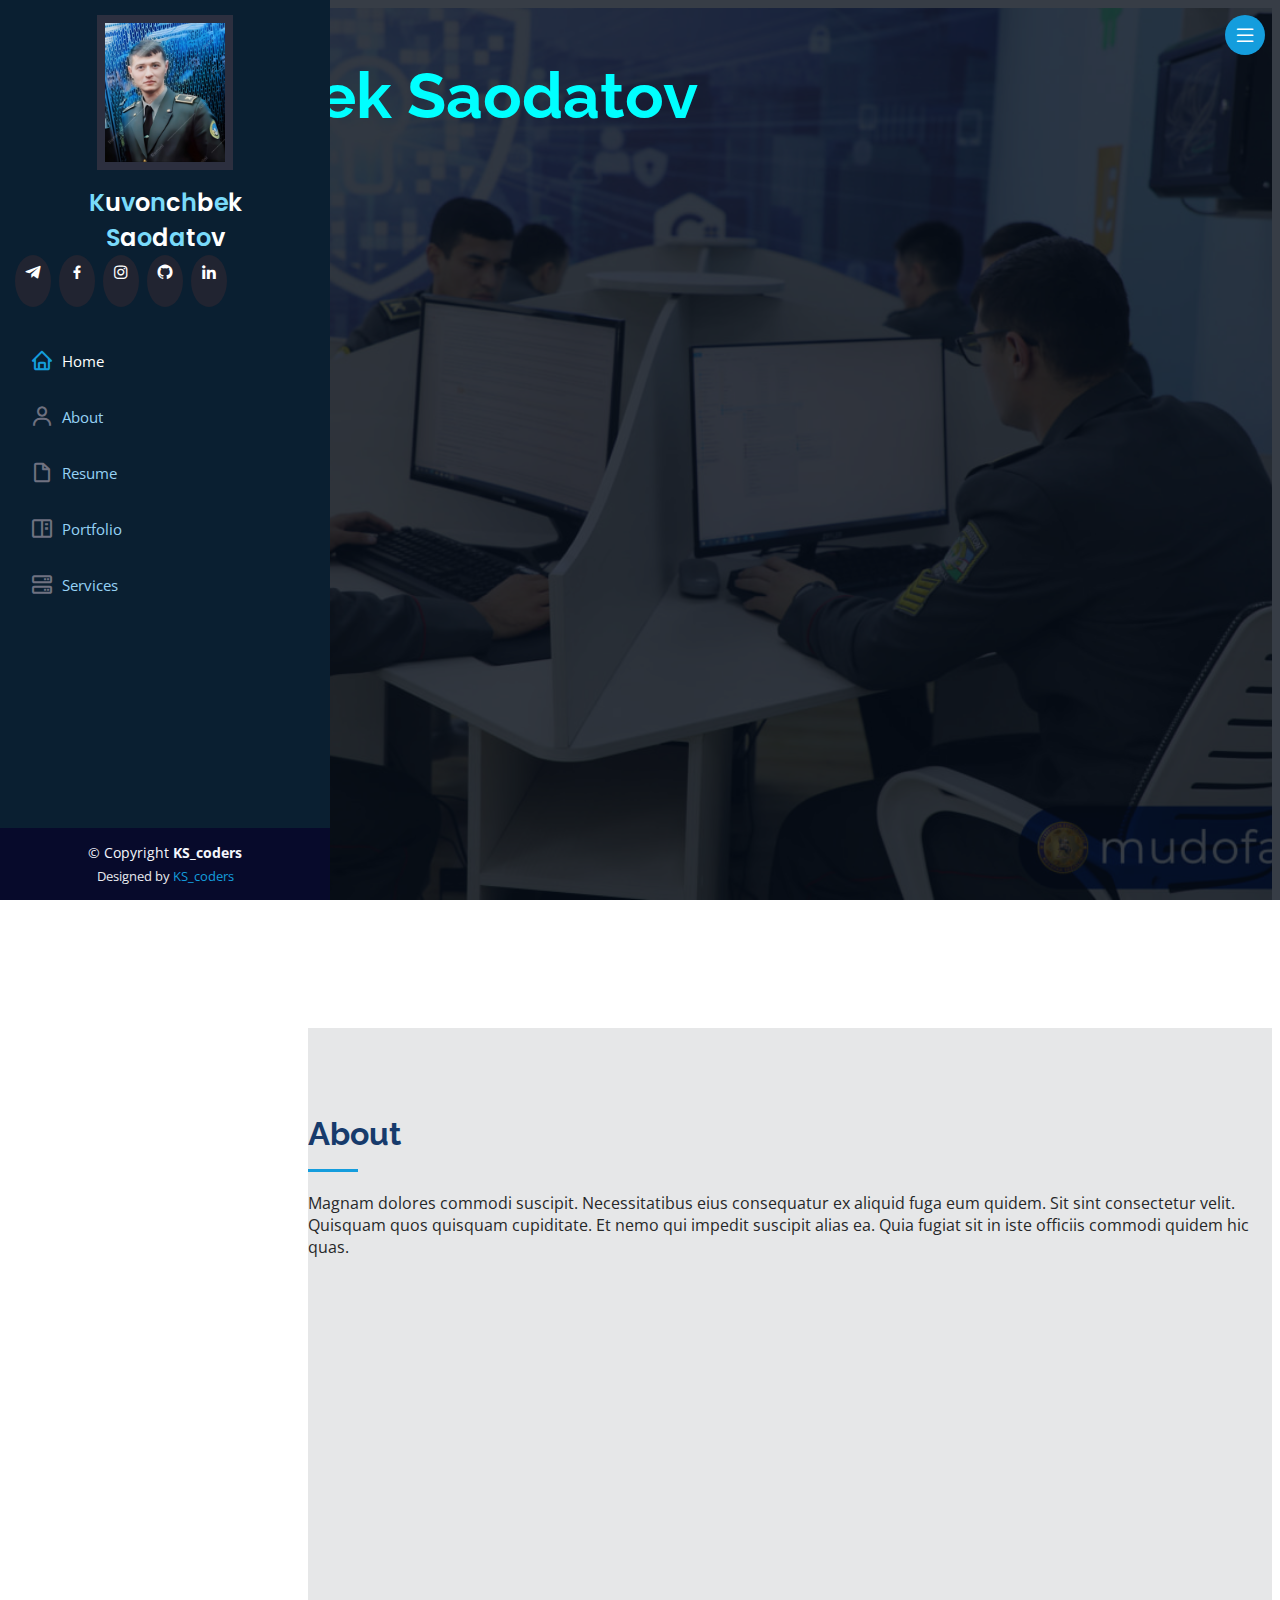
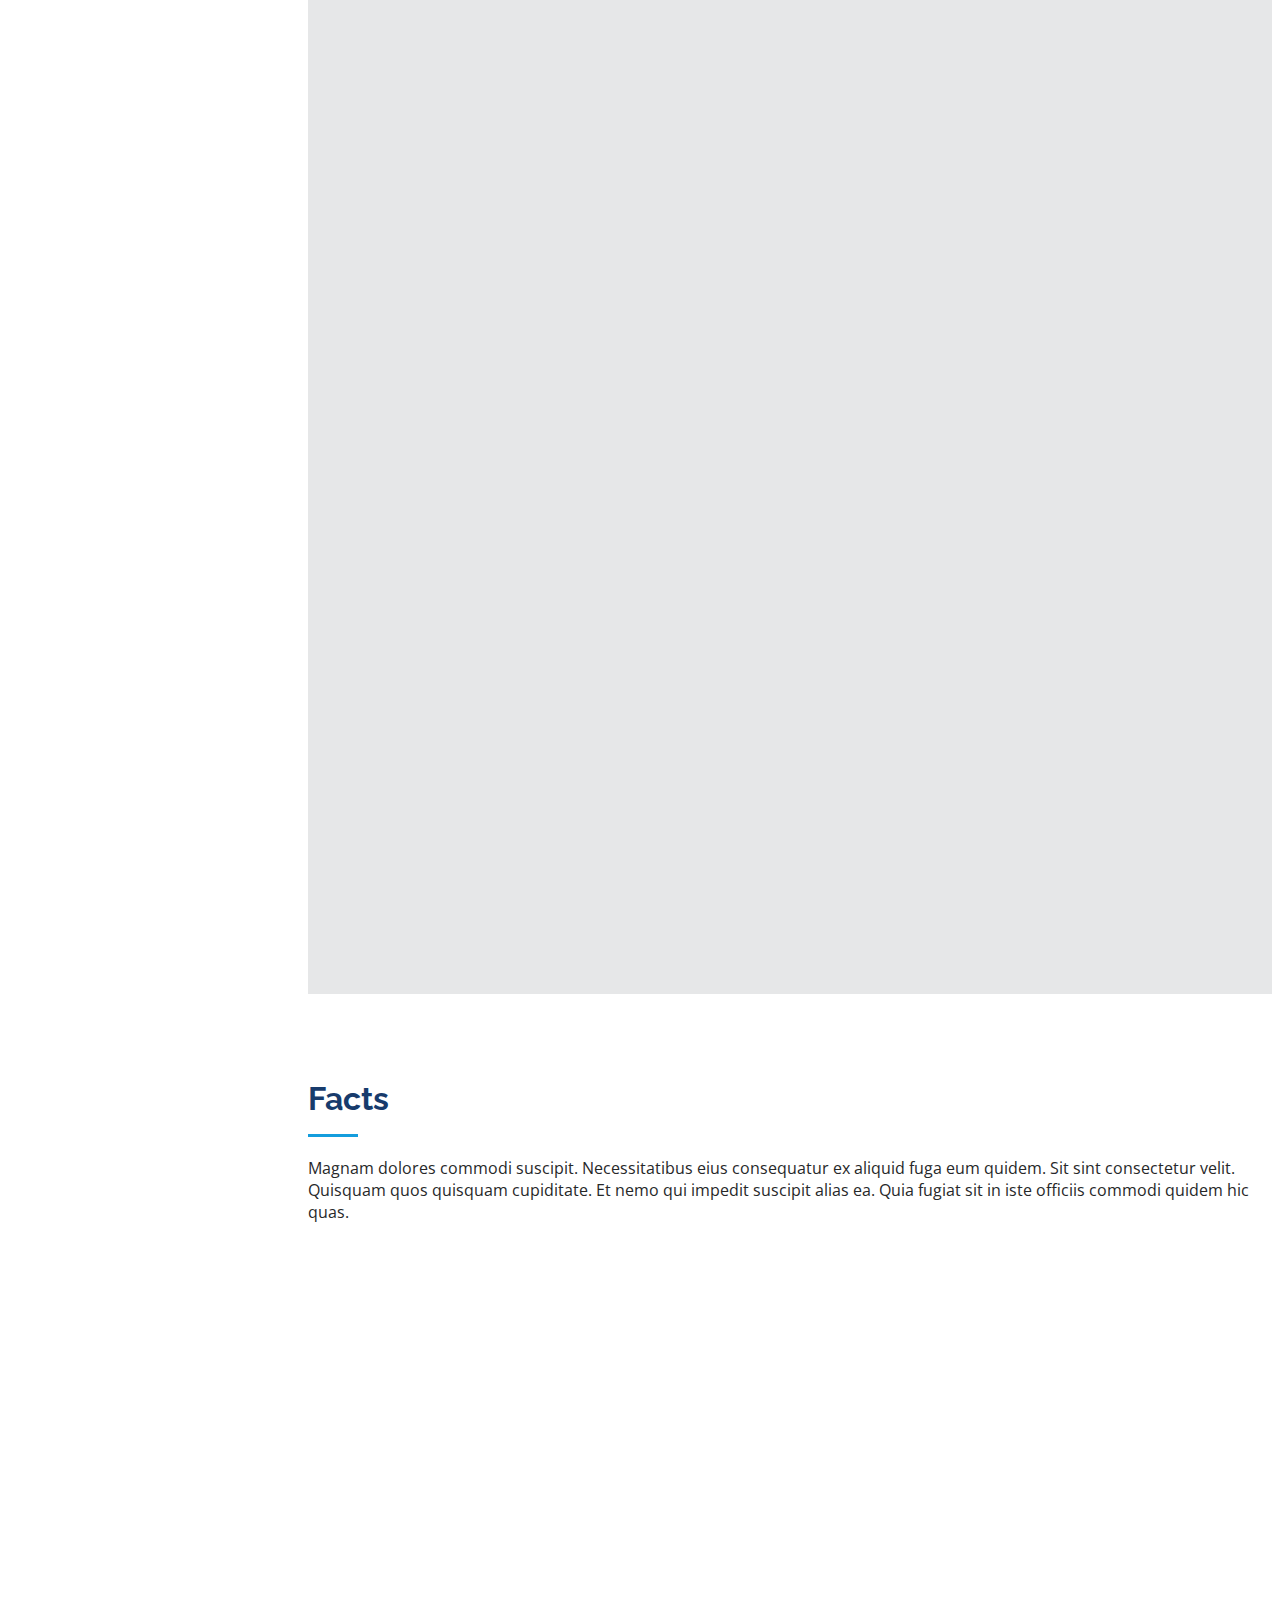
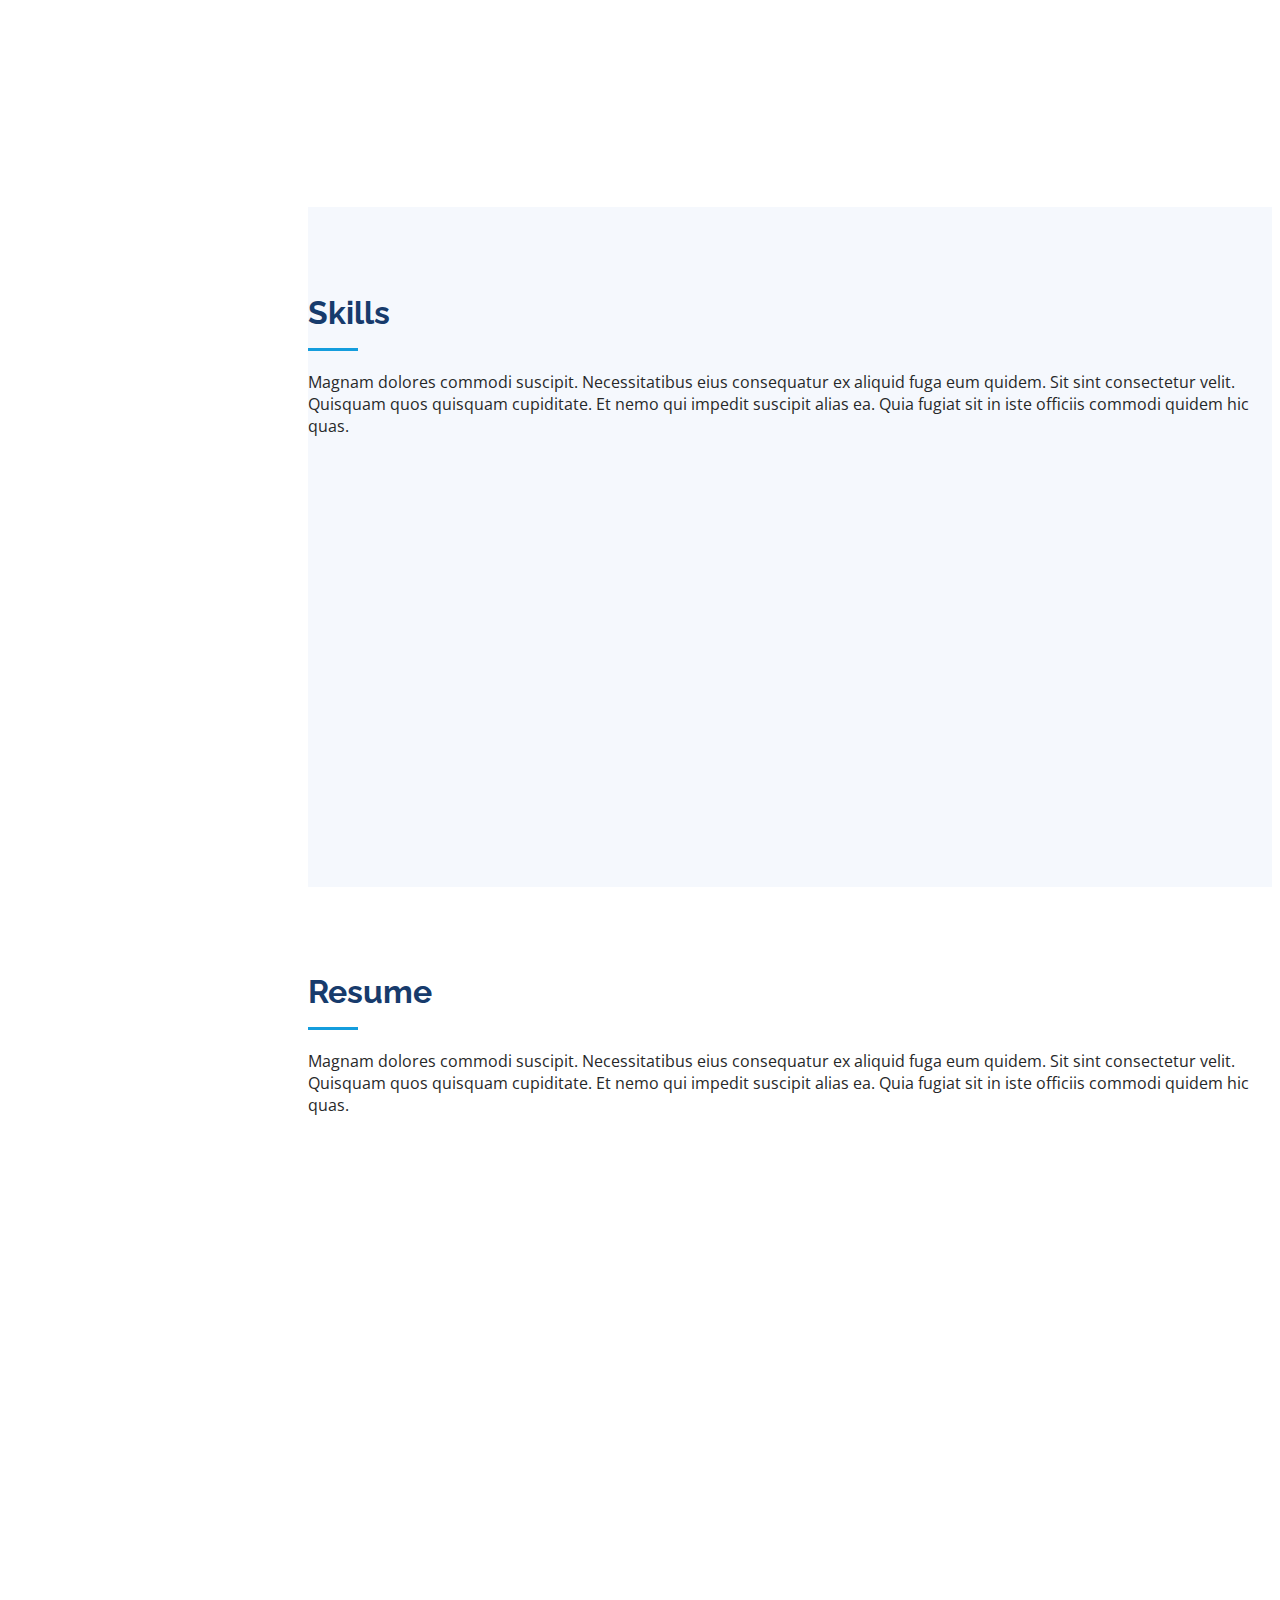
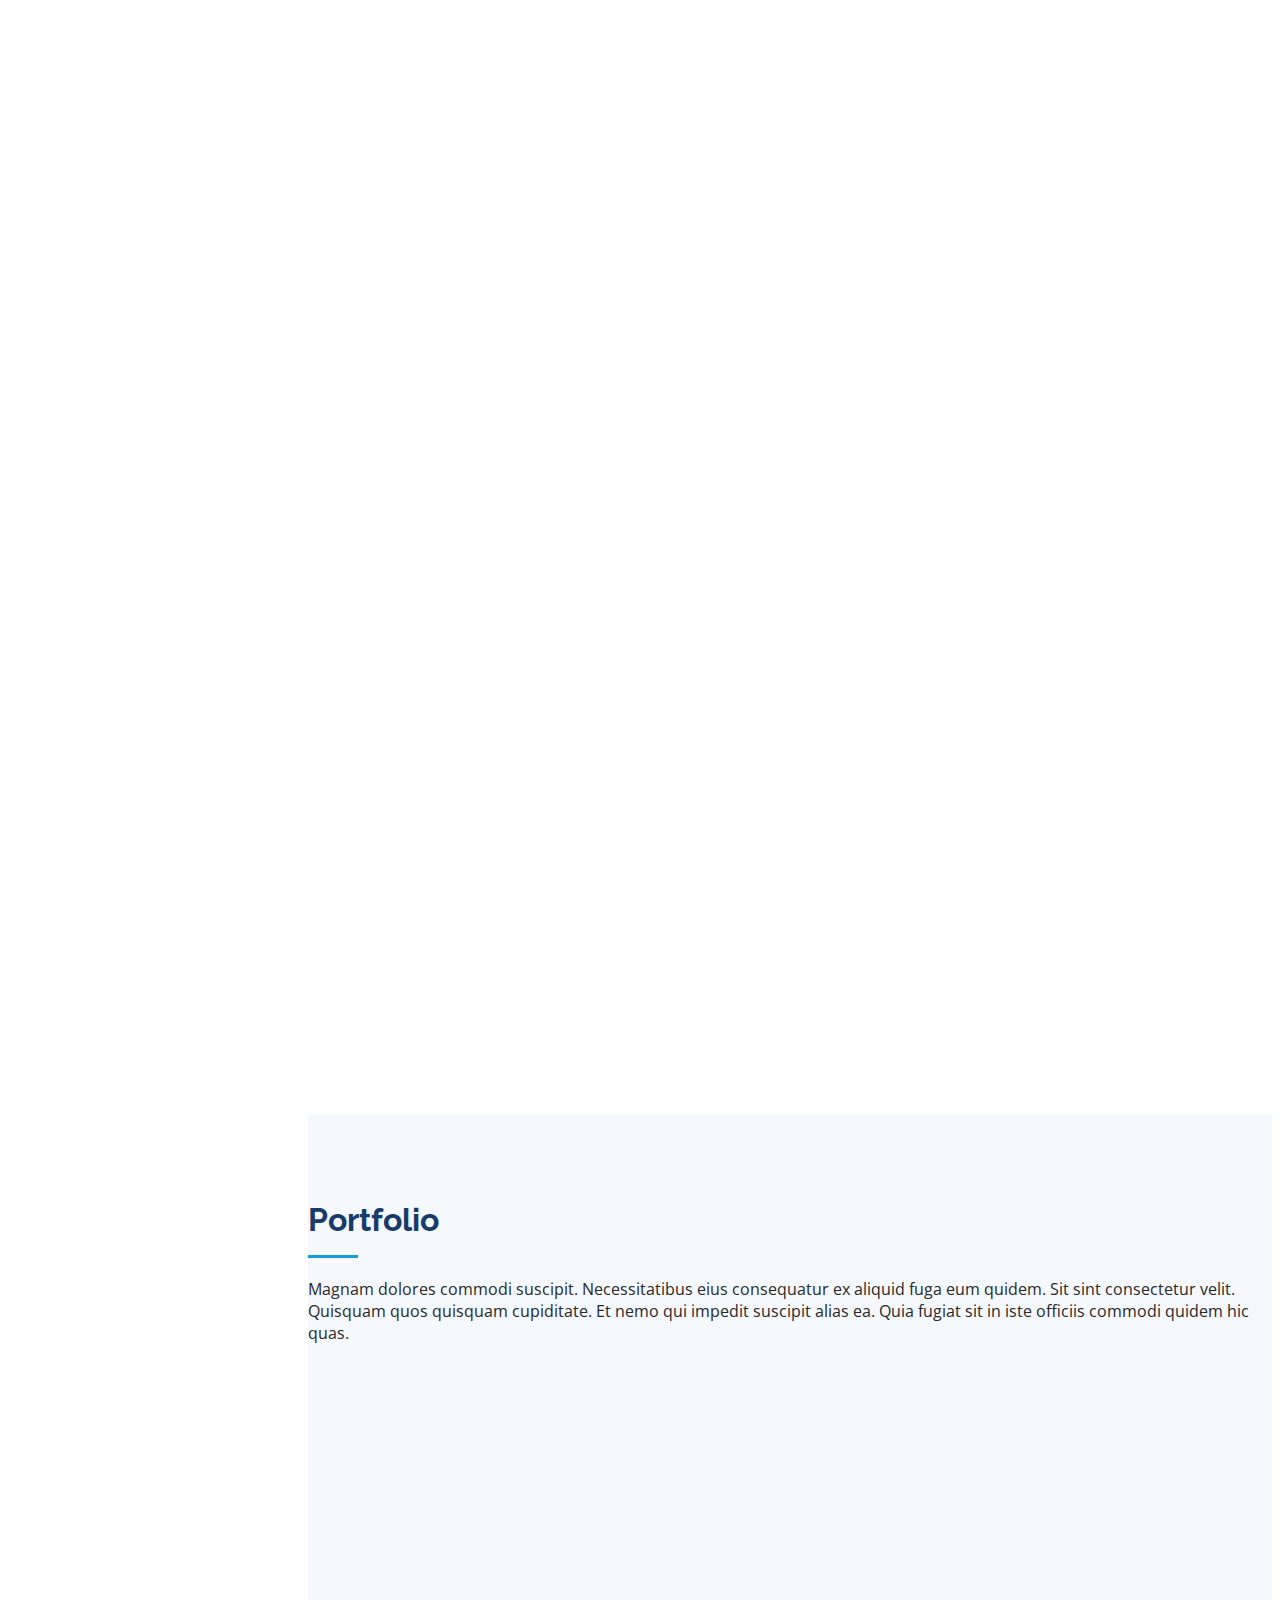
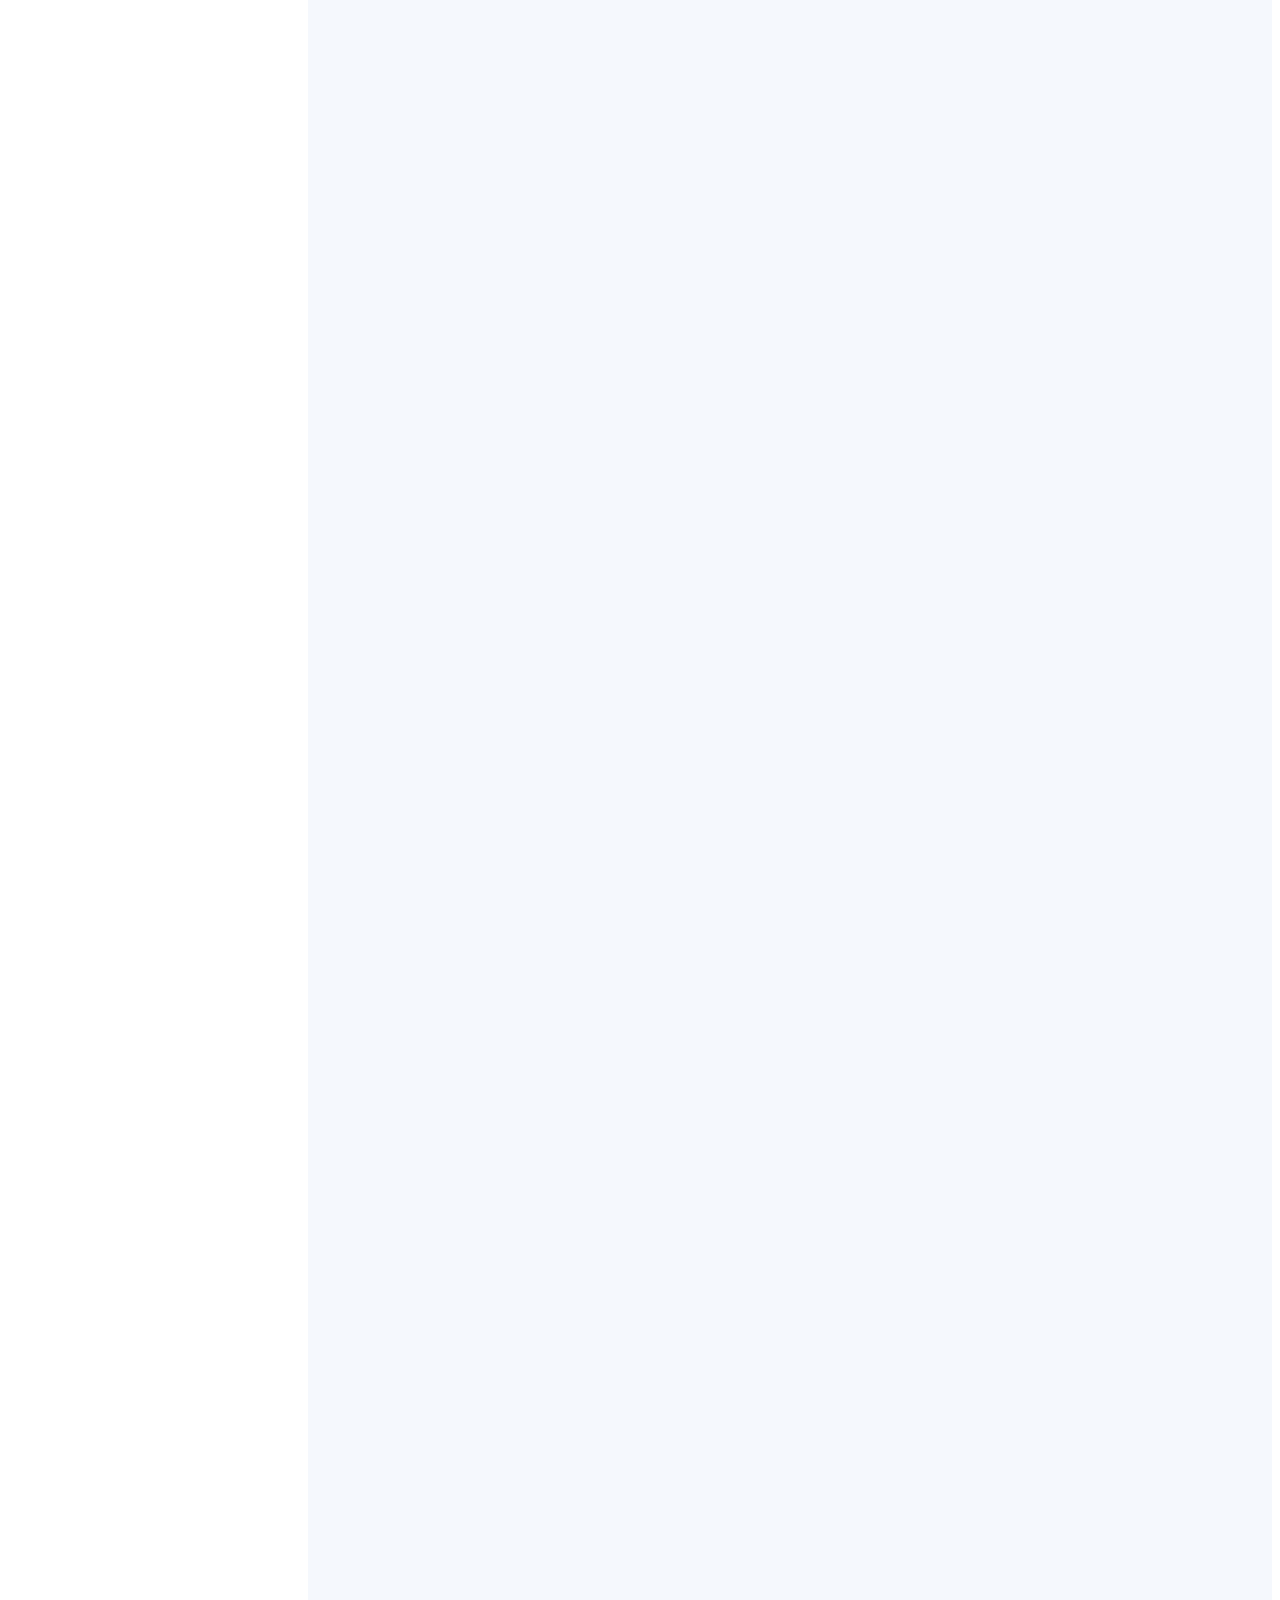
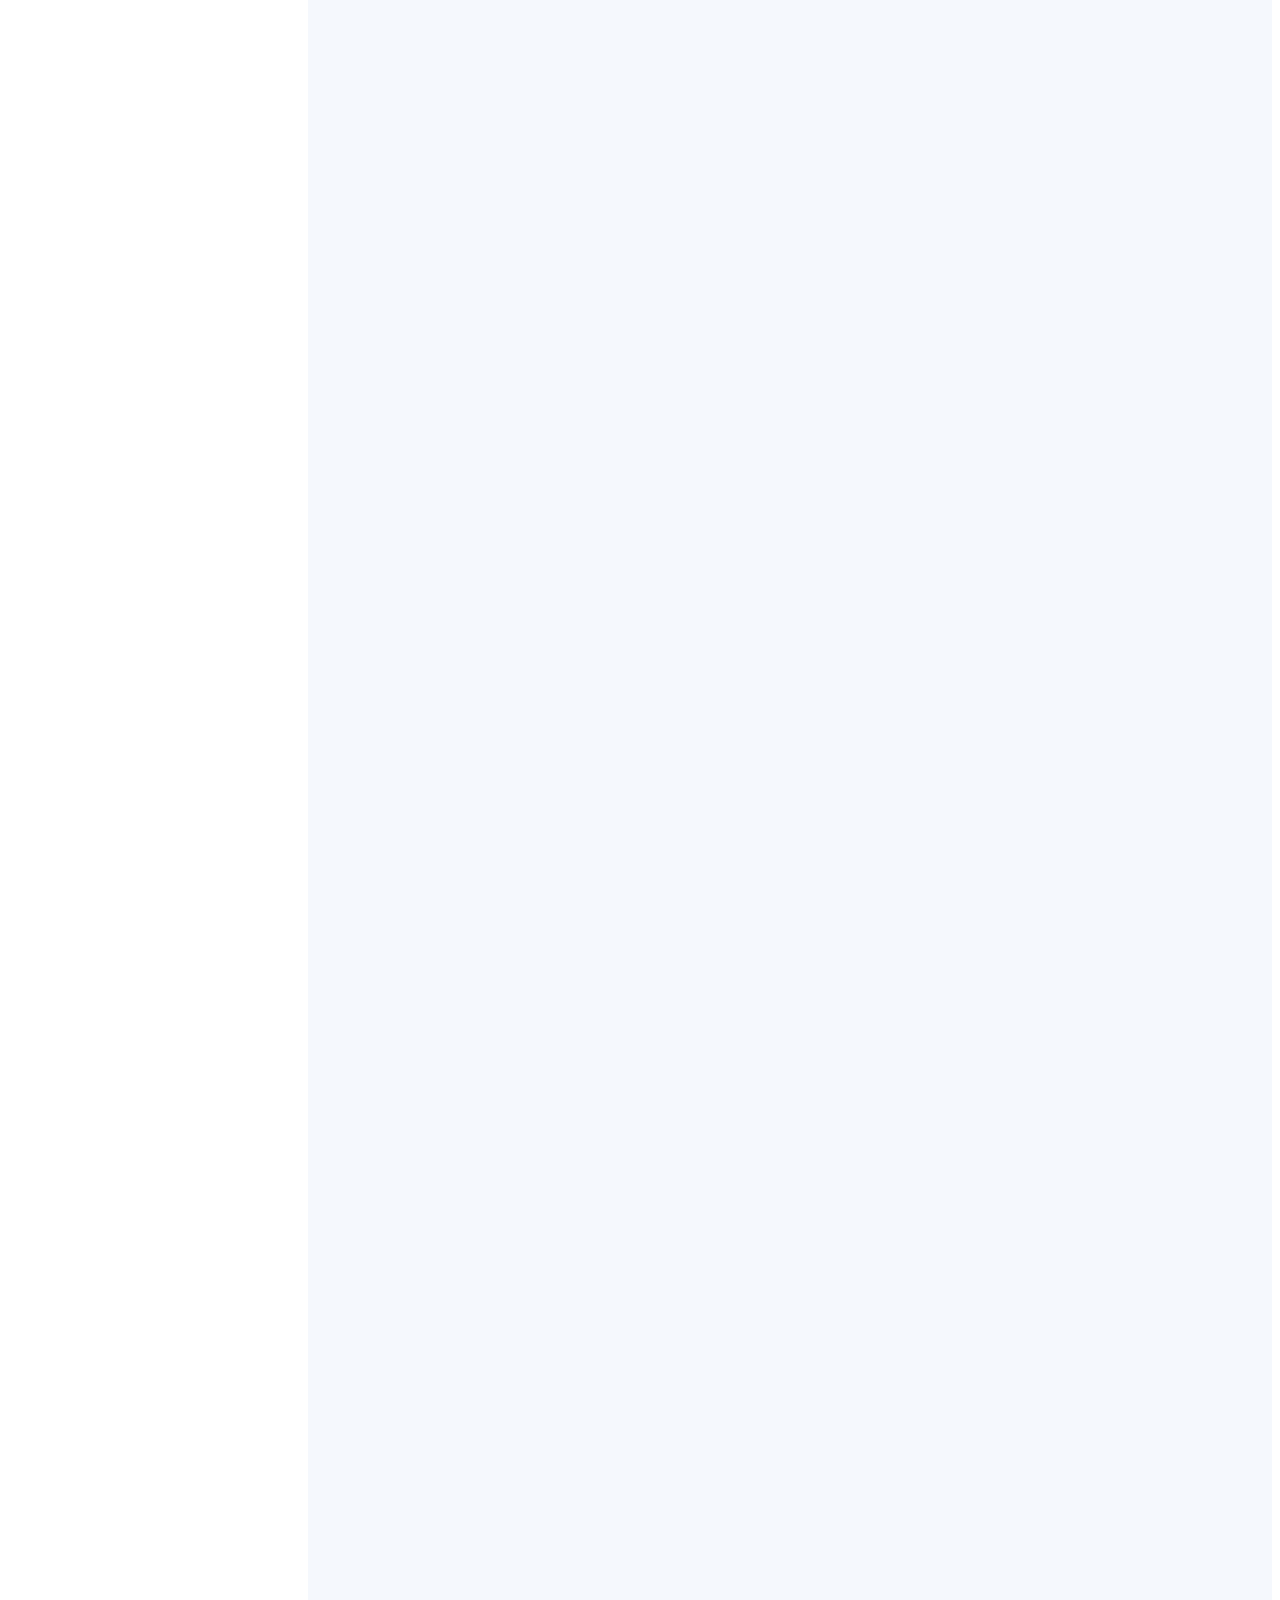
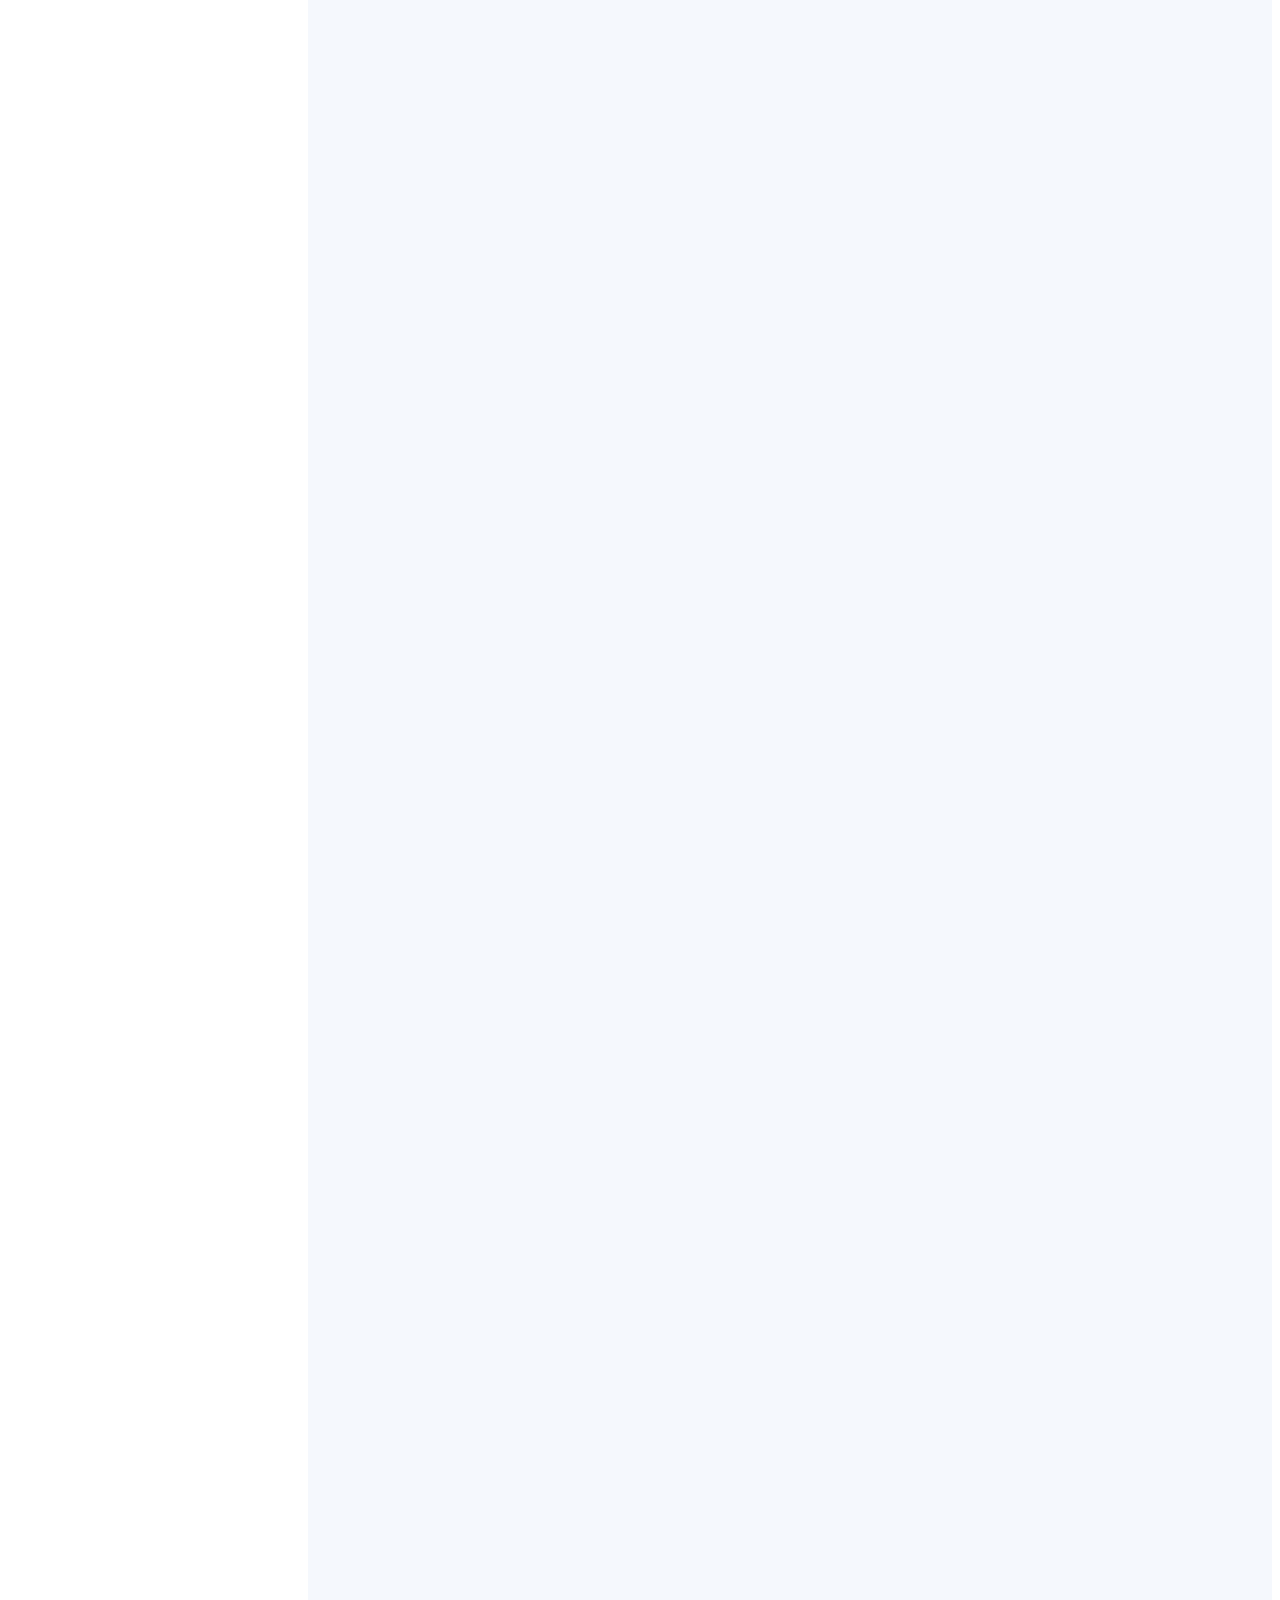
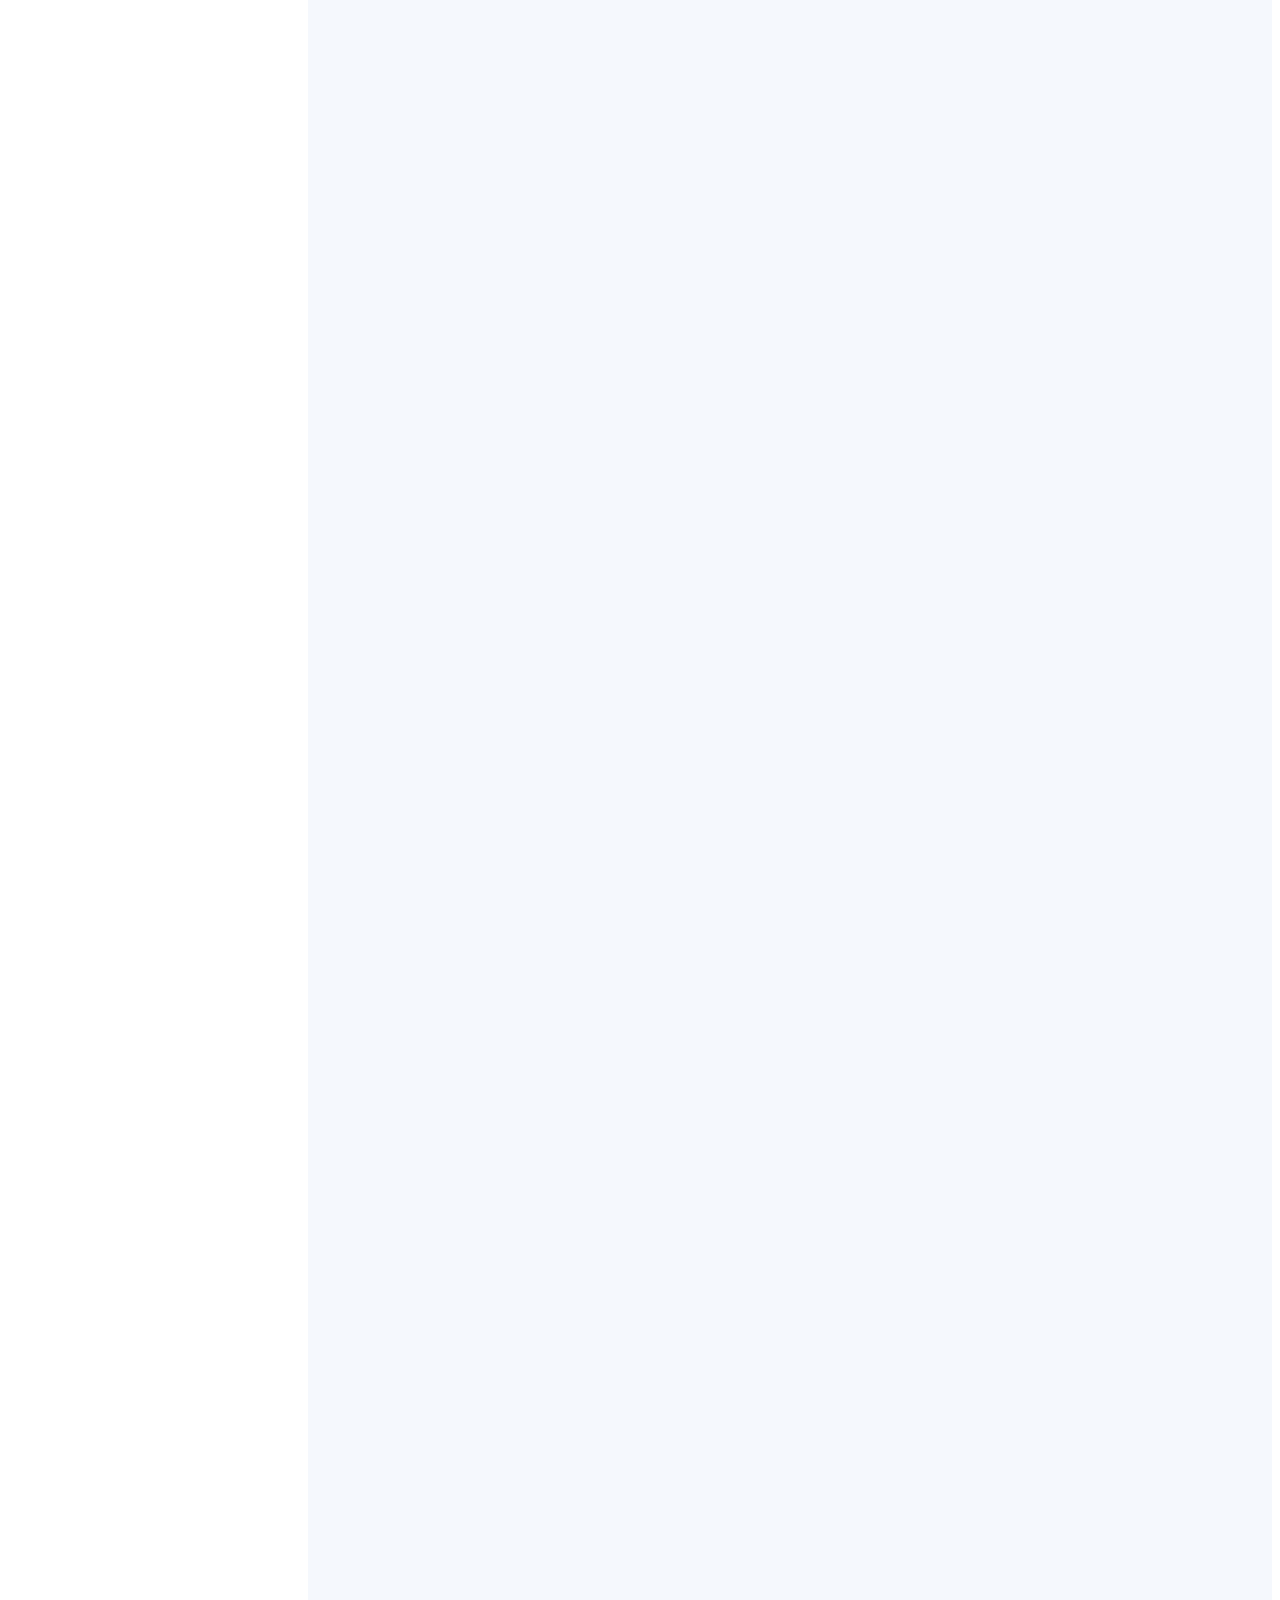
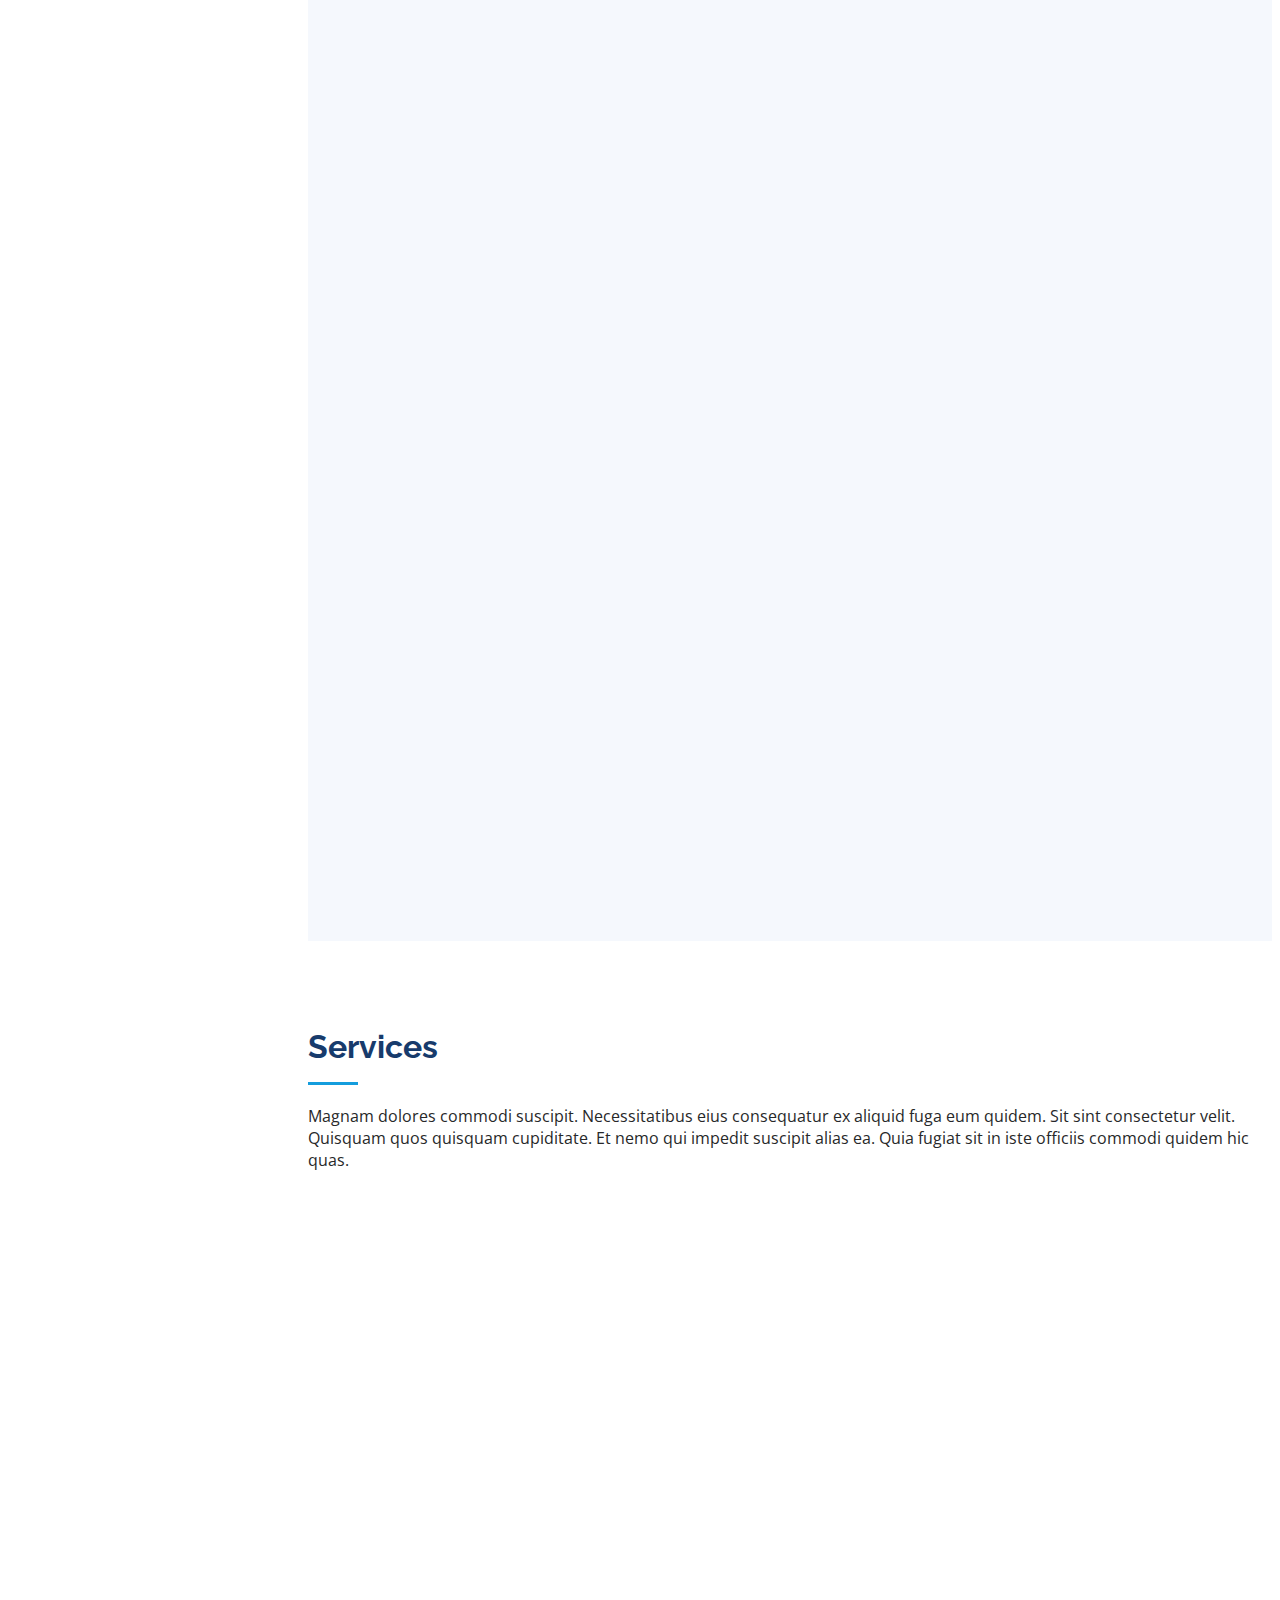
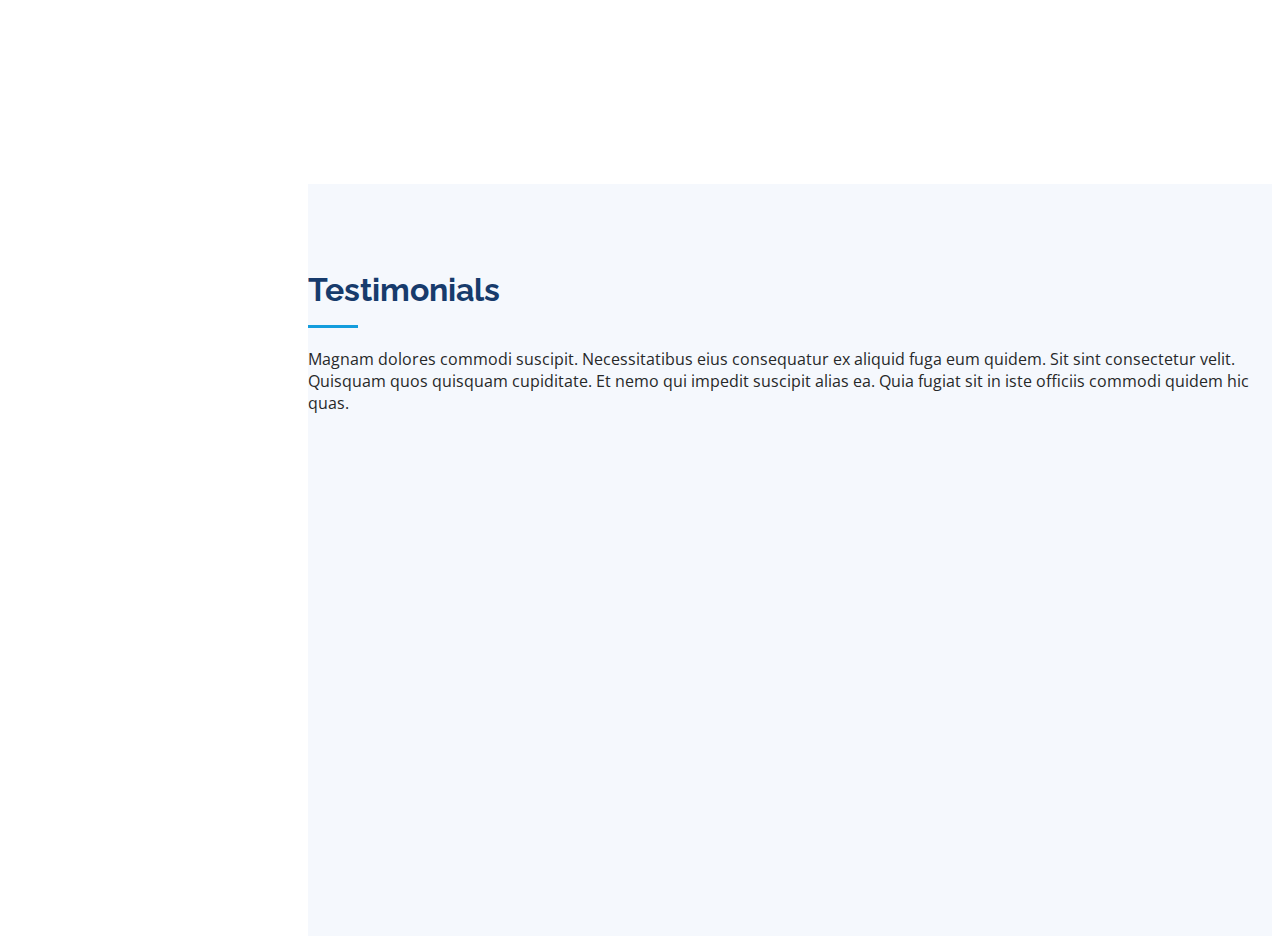
==== commit d6af4ba3: "b" ====
--- a/index.html
+++ b/index.html
@@ -40,9 +40,12 @@
     <div class="d-flex flex-column">
 
       <div class="profile">
-        <img src="assets/img/profile-img.jpg" alt="" class="img-fluid rounded-circle">
-        <h1 class="text-light"><a href="index.html">Kuvonchbek </a></h1>
-        <h1 class="text-light"><a href="index.html">Saodatov </a></h1>
+        <img src="assets/img/profile-img.png" style="" alt="" class="img-fluid rounded-circle">
+        <h1 class="text-light"><a href="index.html">
+          <h1 style="display: inline; color: rgb(121, 218, 250); !important">K</h1>u<h1 style="display: inline; color: rgb(121, 218, 250); !important">v</h1>o<h1 style="display: inline; color: rgb(121, 218, 250); !important">n</h1>c<h1 style="display: inline; color: rgb(121, 218, 250); !important">h</h1>b<h1 style="display: inline; color: rgb(121, 218, 250); !important">e</h1>k
+           </a></h1>
+        <h1 class="text-light"><a href="index.html"><h1 style="display: inline; color: rgb(121, 218, 250); !important">S</h1>a<h1 style="display: inline; color: rgb(121, 218, 250); !important">o</h1>d<h1 style="display: inline; color: rgb(121, 218, 250); !important">a</h1>t<h1 style="display: inline; color: rgb(121, 218, 250); !important">o</h1>v
+         </a></h1>
         <div class="social-links mt-3 text-center">
           <a target="_blank" href="https://t.me/KS_coders" class="telegram"><i class="bx bxl-telegram"></i></a>
           <a target="_blank" href="https://www.facebook.com/profile.php?id=100076622986808" class="facebook"><i class="bx bxl-facebook"></i></a>
@@ -68,8 +71,8 @@
   <!-- ======= Hero Section ======= -->
   <section id="hero" class="d-flex flex-column justify-content-center align-items-center">
     <div class="hero-container" data-aos="fade-in">
-      <h1>Kuvonchbek Saodatov</h1>
-      <p>I'm <span class="typed" data-typed-items="Desktop Developer, Web Backend Developer, Developer"></span></p>
+      <h1 style="color: aqua; !important">Kuvonchbek Saodatov</h1>
+      <p id="yasil" !importent >I'm <span id="yasil" !importent class="typed" data-typed-items="Desktop Developer, Web Backend Developer, Developer"></span></p>
     </div>
   </section><!-- End Hero -->
 
@@ -86,7 +89,7 @@
 
         <div class="row">
           <div class="col-lg-4" data-aos="fade-right">
-            <img src="assets/img/profile-img.jpg" class="img-fluid" alt="">
+            <img src="assets/img/profile-img.png" style="border-radius: 1.5rem;" class="img-fluid" alt="">
           </div>
           <div class="col-lg-8 pt-4 pt-lg-0 content" data-aos="fade-left">
             <h3>Desktop Developer &amp; Web Backent Developer.</h3>
--- a/assets/css/style.css
+++ b/assets/css/style.css
@@ -1,10 +1,10 @@
-/**
-* Template Name: iPortfolio - v3.10.0
-* Template URL: https://bootstrapmade.com/iportfolio-bootstrap-portfolio-websites-template/
-* Author: BootstrapMade.com
-* License: https://bootstrapmade.com/license/
-*/
-
+/**
+* Template Name: iPortfolio - v3.10.0
+* Template URL: https://bootstrapmade.com/iportfolio-bootstrap-portfolio-websites-template/
+* Author: BootstrapMade.com
+* License: https://bootstrapmade.com/license/
+*/
+
 /*--------------------------------------------------------------
 # General
 --------------------------------------------------------------*/
@@ -78,7 +78,7 @@
   z-index: 9997;
   transition: all 0.5s;
   padding: 0 15px;
-  background: #040b14;
+  background: #0a1f31;
   overflow-y: auto;
 }
 
@@ -163,7 +163,7 @@
 .nav-menu a:focus {
   display: flex;
   align-items: center;
-  color: #a8a9b4;
+  color: #96d2f5;
   padding: 12px 15px;
   margin-bottom: 8px;
   transition: 0.3s;
@@ -234,7 +234,7 @@
 
 #hero:before {
   content: "";
-  background: rgba(5, 13, 24, 0.3);
+  background: rgba(5, 13, 24, 0.8);
   position: absolute;
   bottom: 0;
   top: 0;
@@ -332,11 +332,22 @@
 
 /*--------------------------------------------------------------
 # About
---------------------------------------------------------------*/
+
+
+--------------------------------------------------------------*/
+
+#about{
+  background: rgba(8, 16, 28, 0.1);
+
+}
+
 .about .content h3 {
   font-weight: 700;
   font-size: 26px;
   color: #173b6c;
+ 
+
+
 }
 
 .about .content ul {
@@ -1081,7 +1092,7 @@
   bottom: 0;
   width: 300px;
   z-index: 9999;
-  background: #040b14;
+  background: #070a2b;
 }
 
 #footer .copyright {
@@ -1101,4 +1112,6 @@
     width: auto;
     padding-right: 20px 15px;
   }
-}+}
+
+#b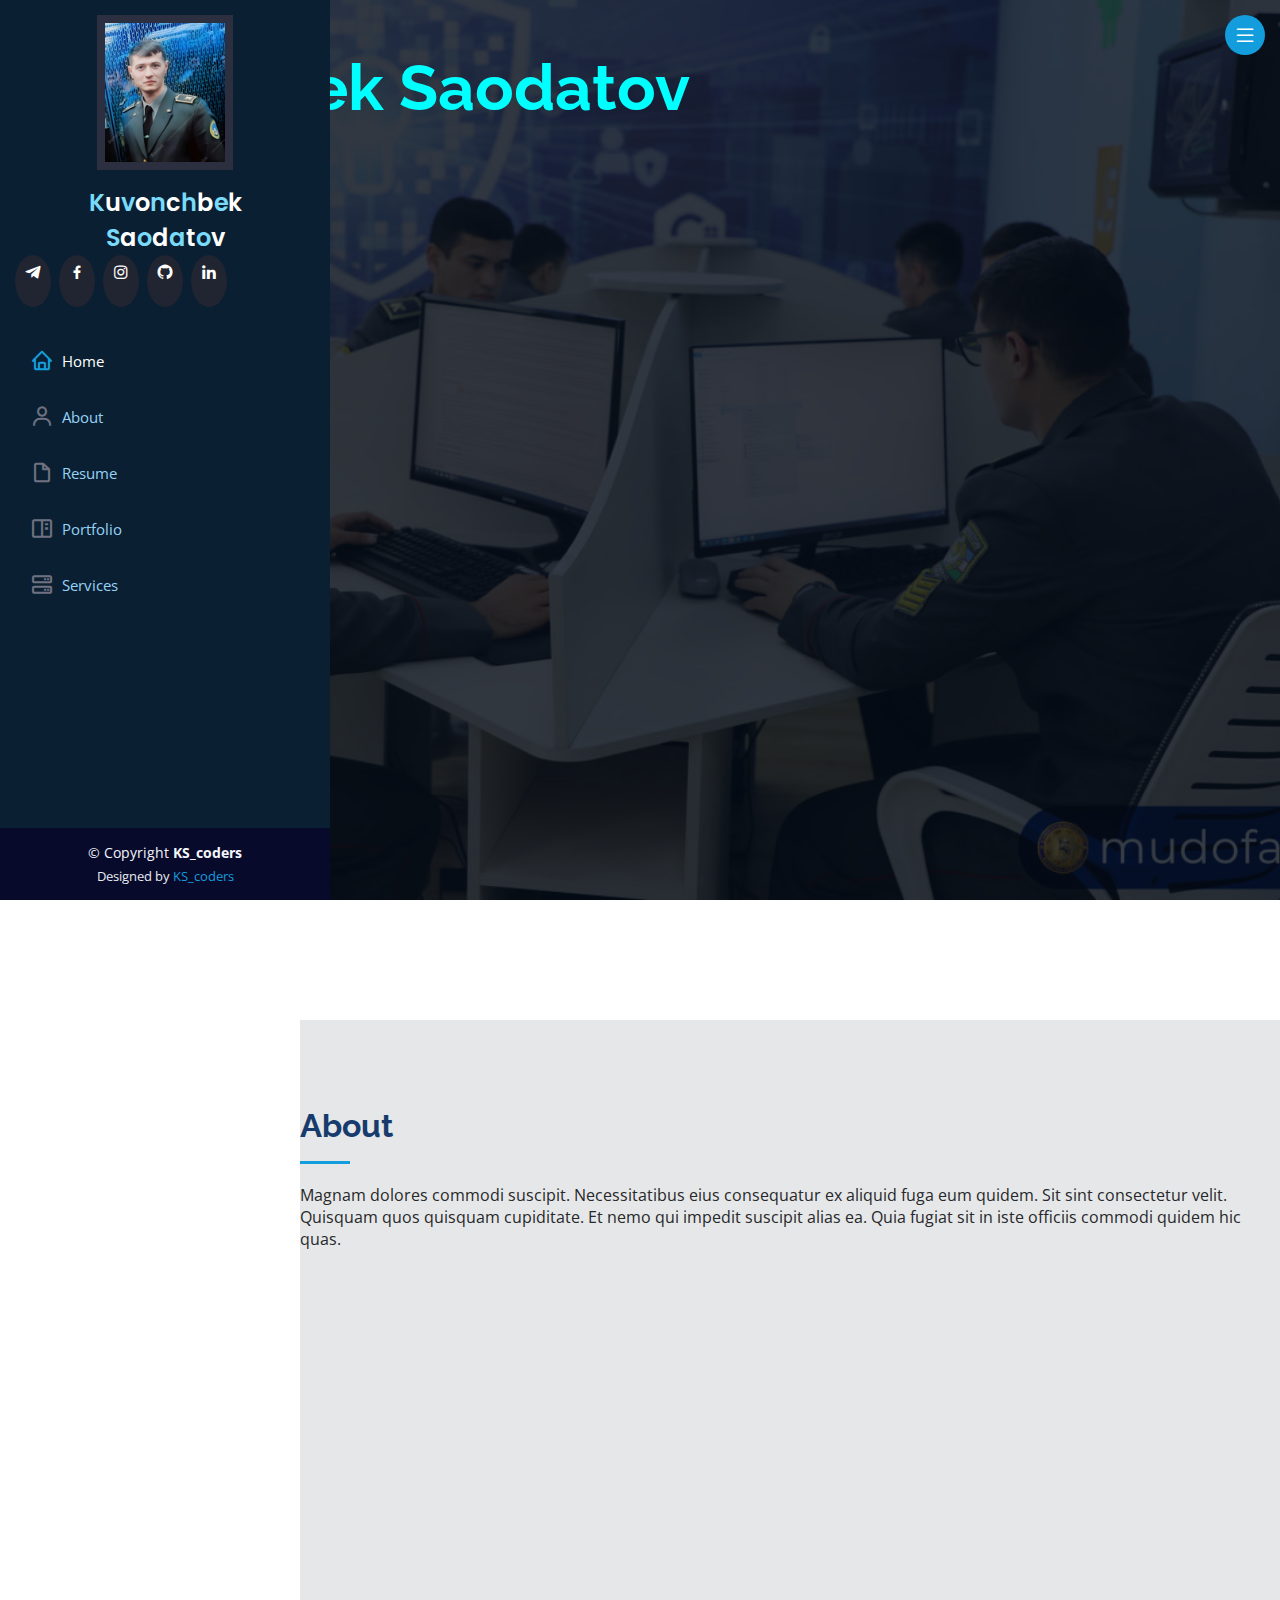
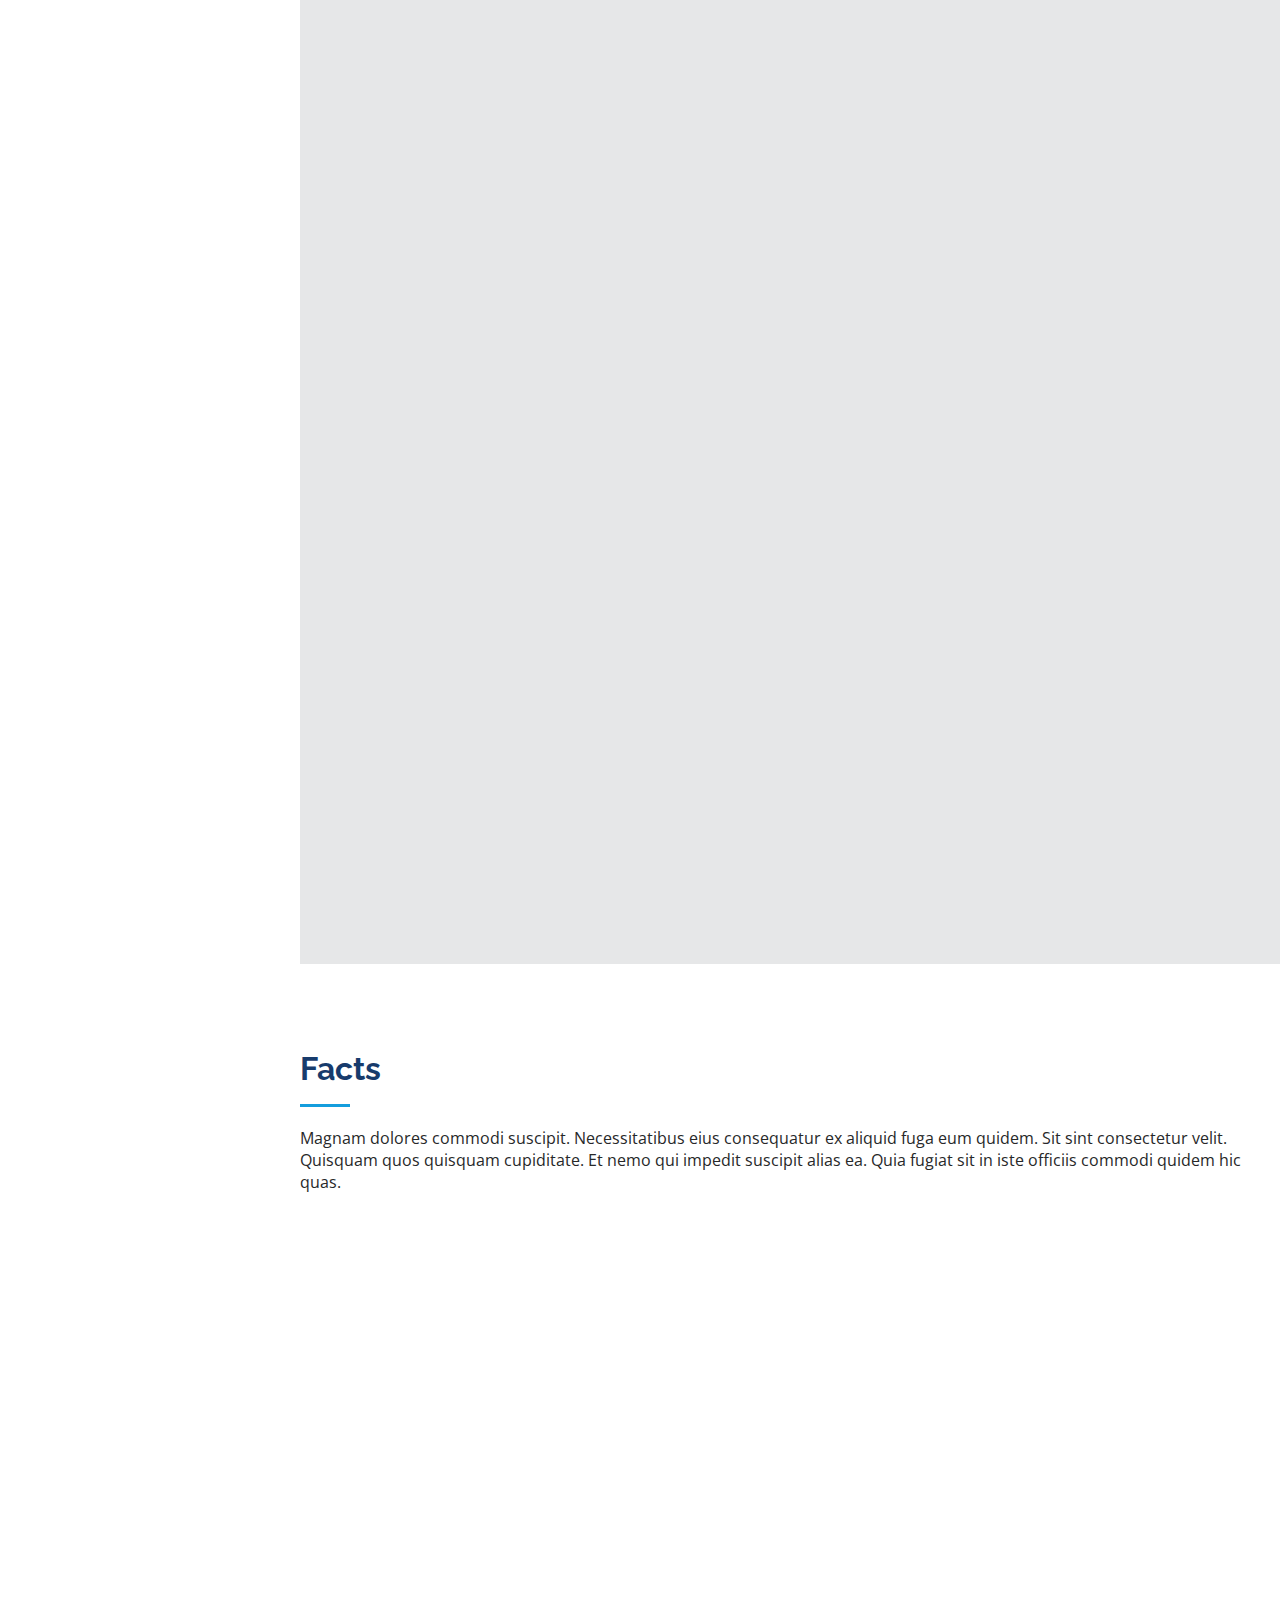
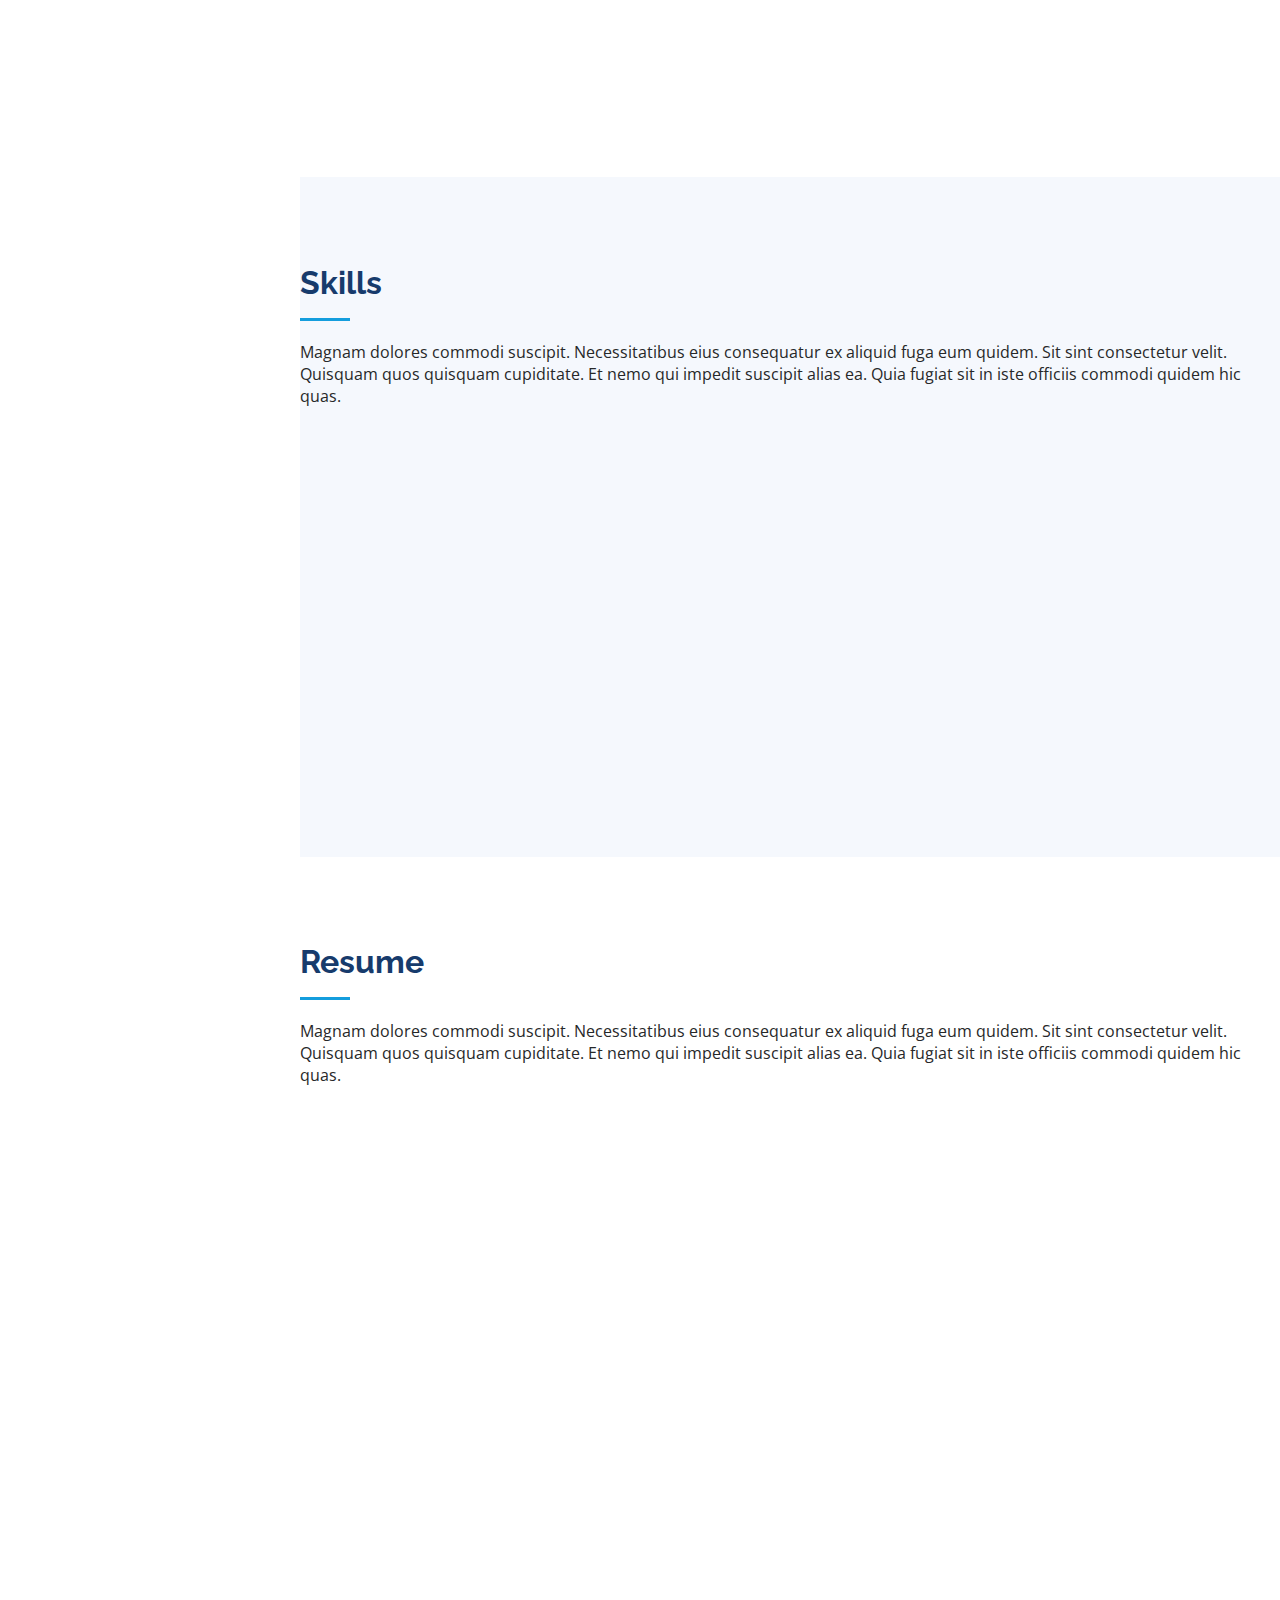
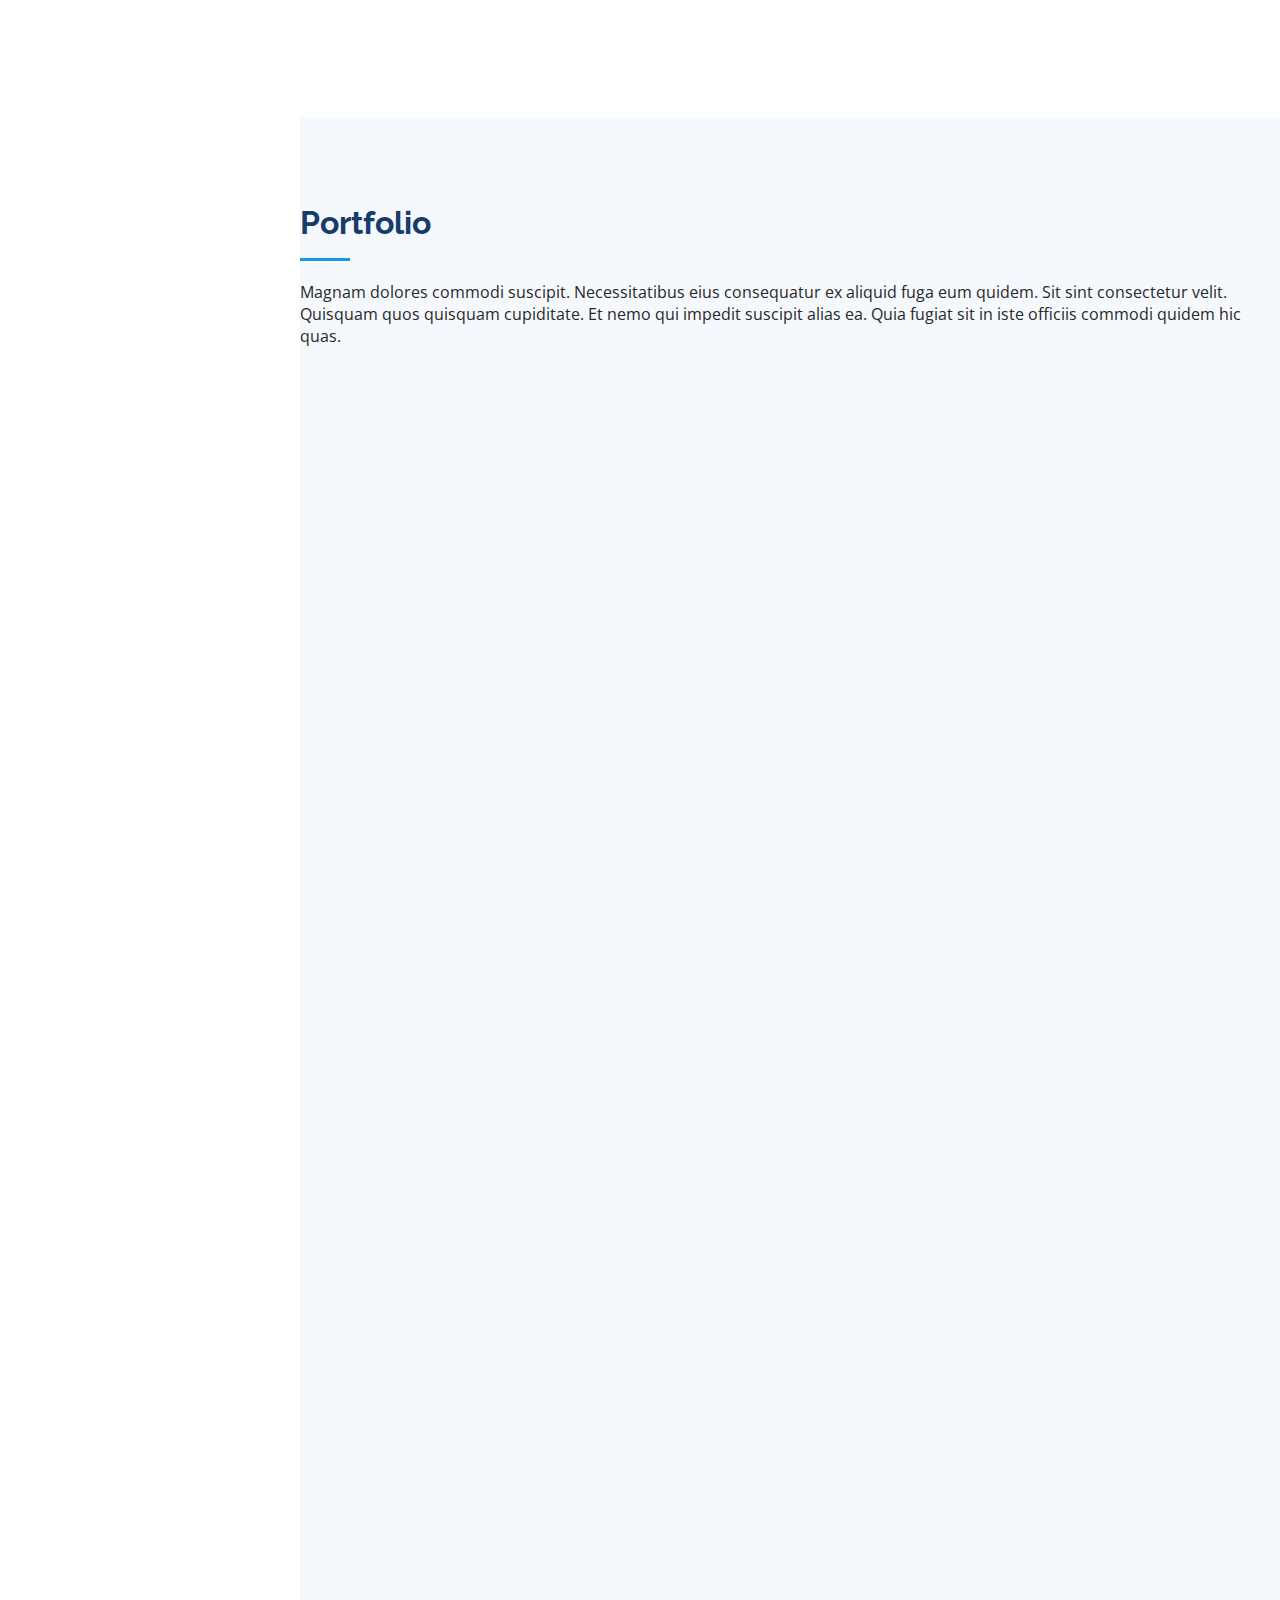
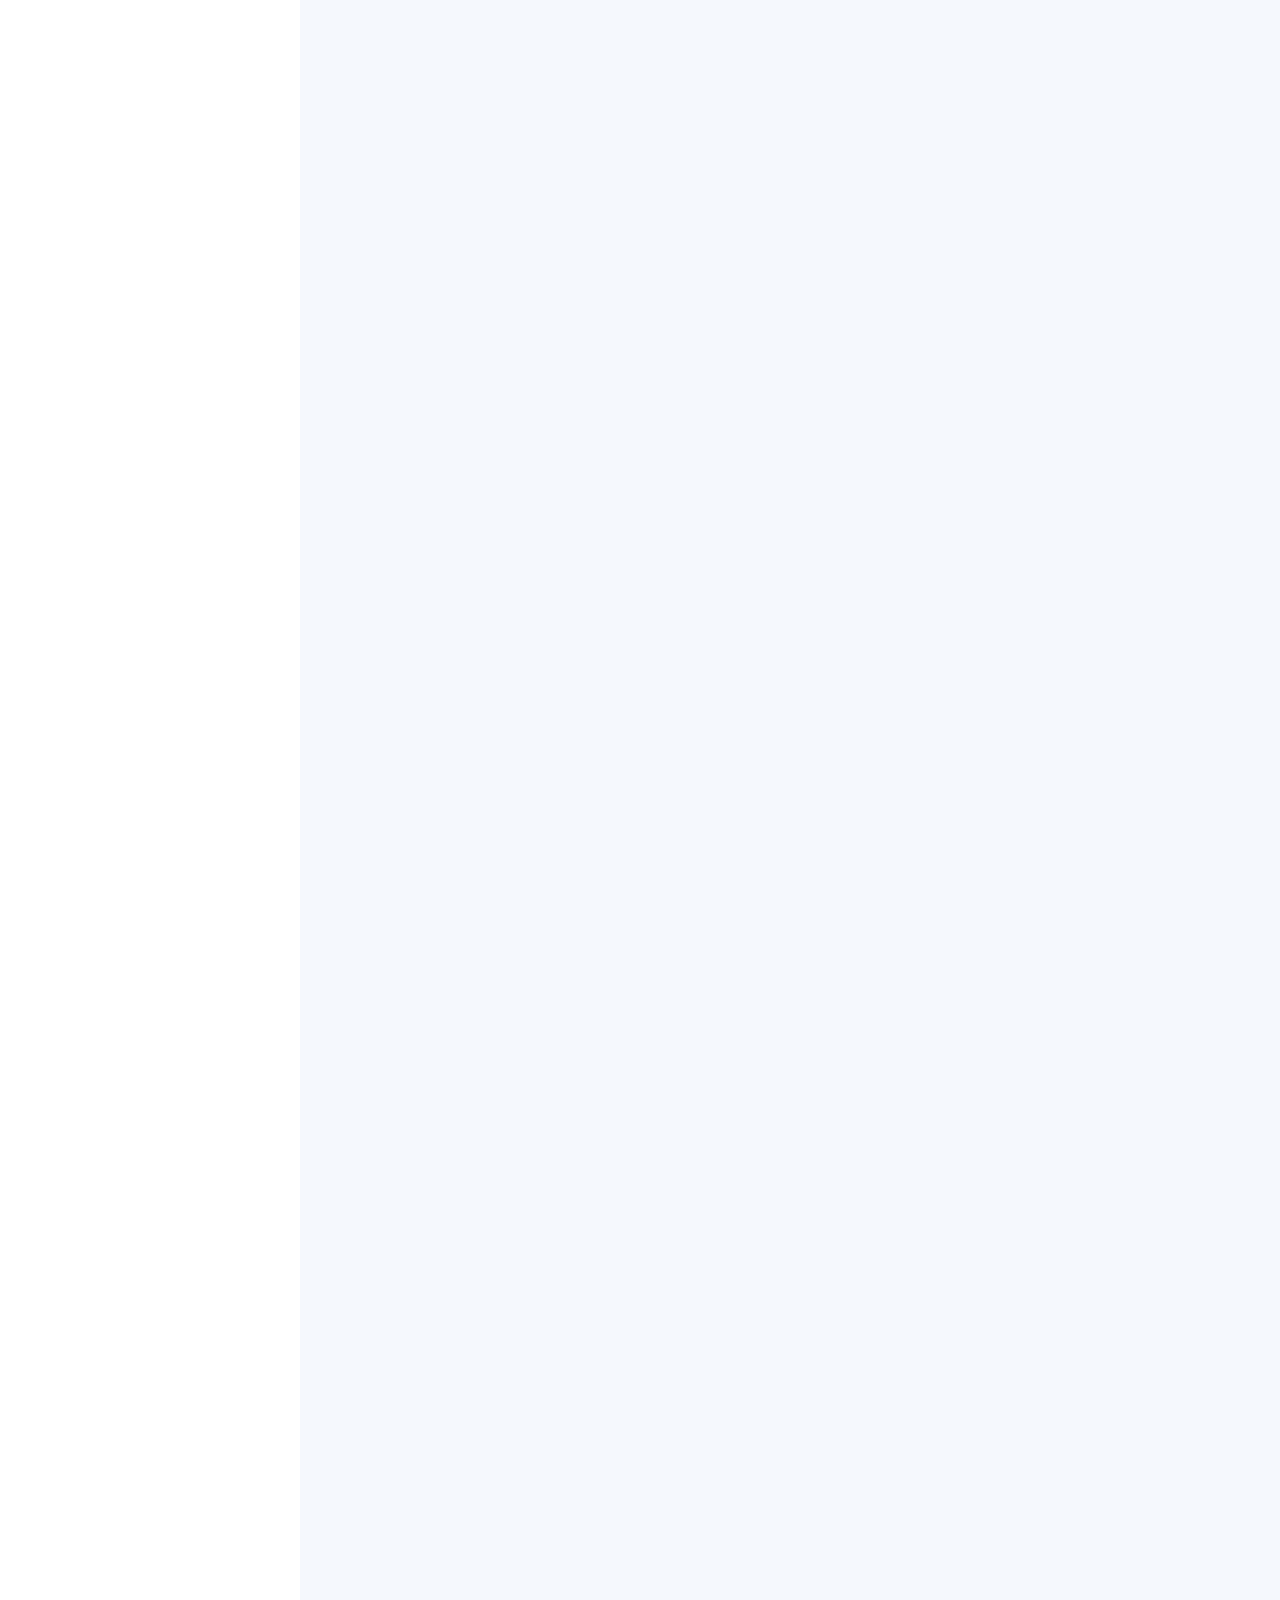
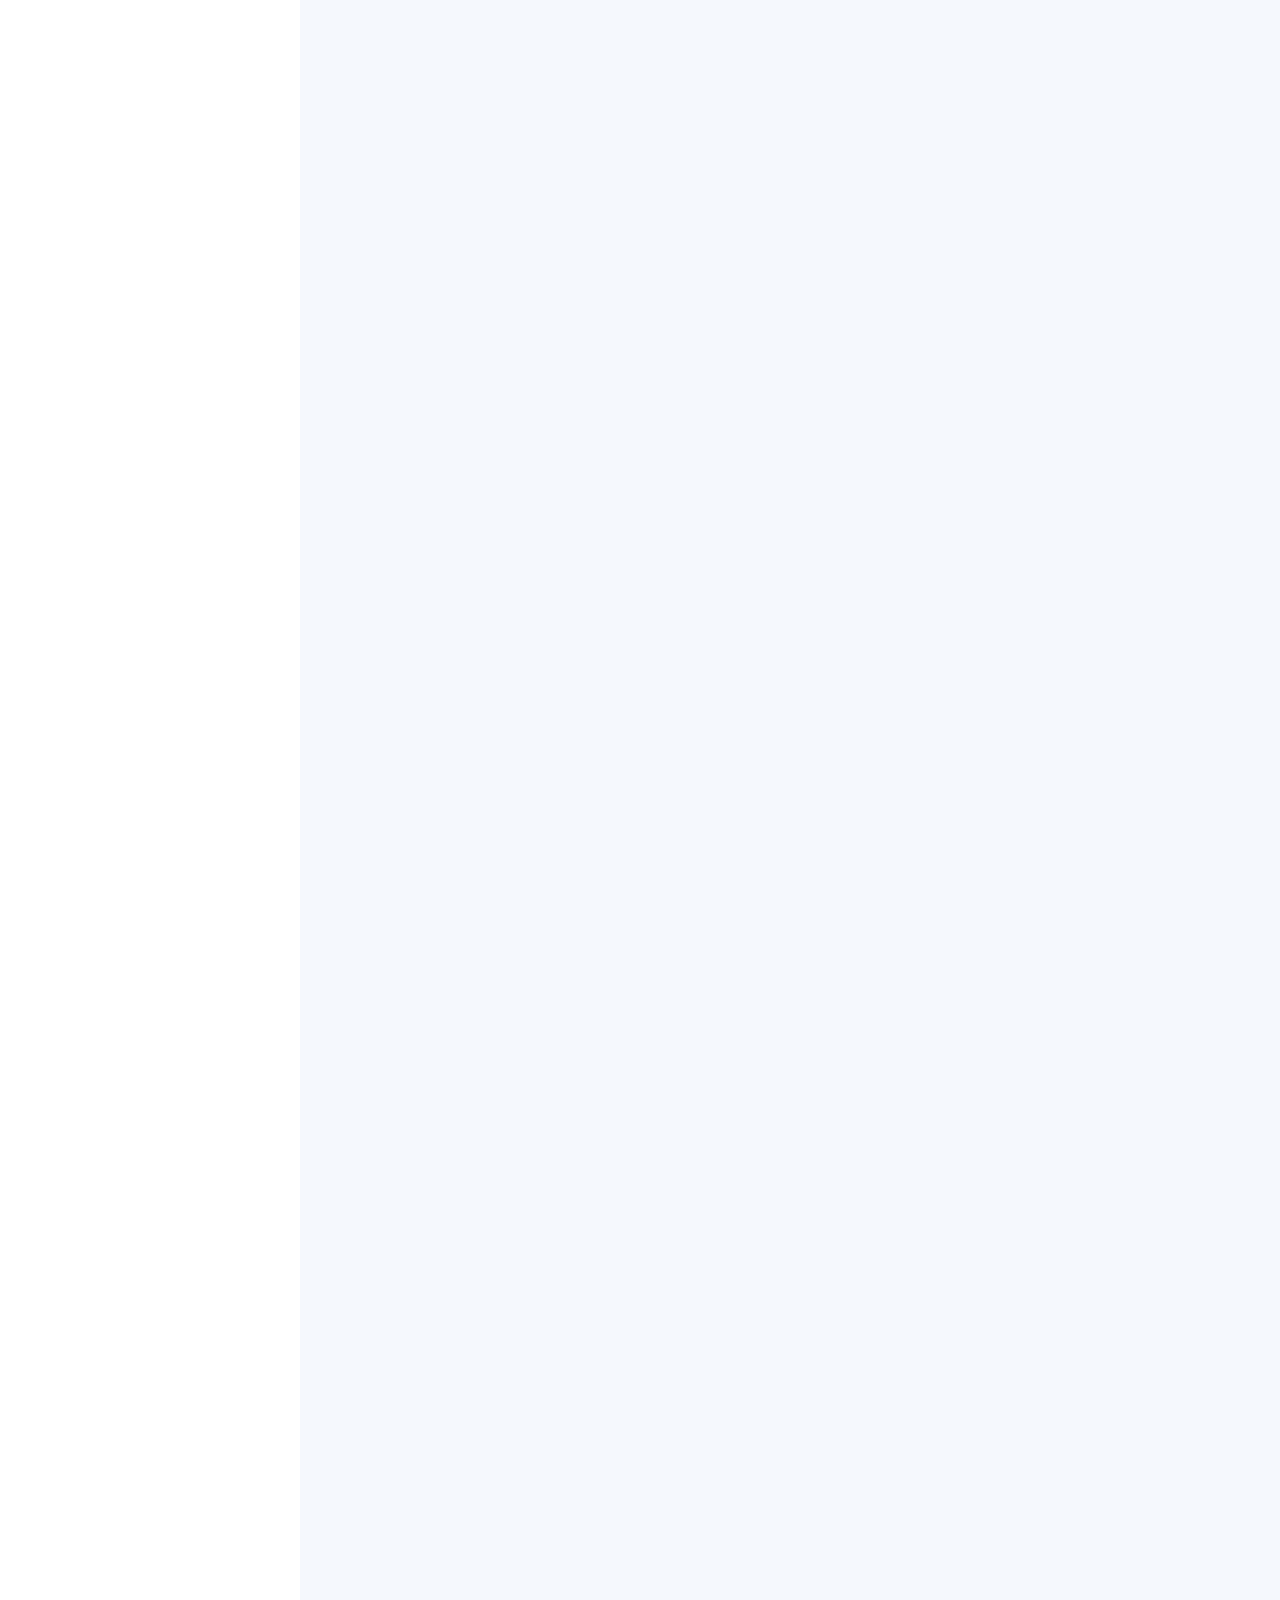
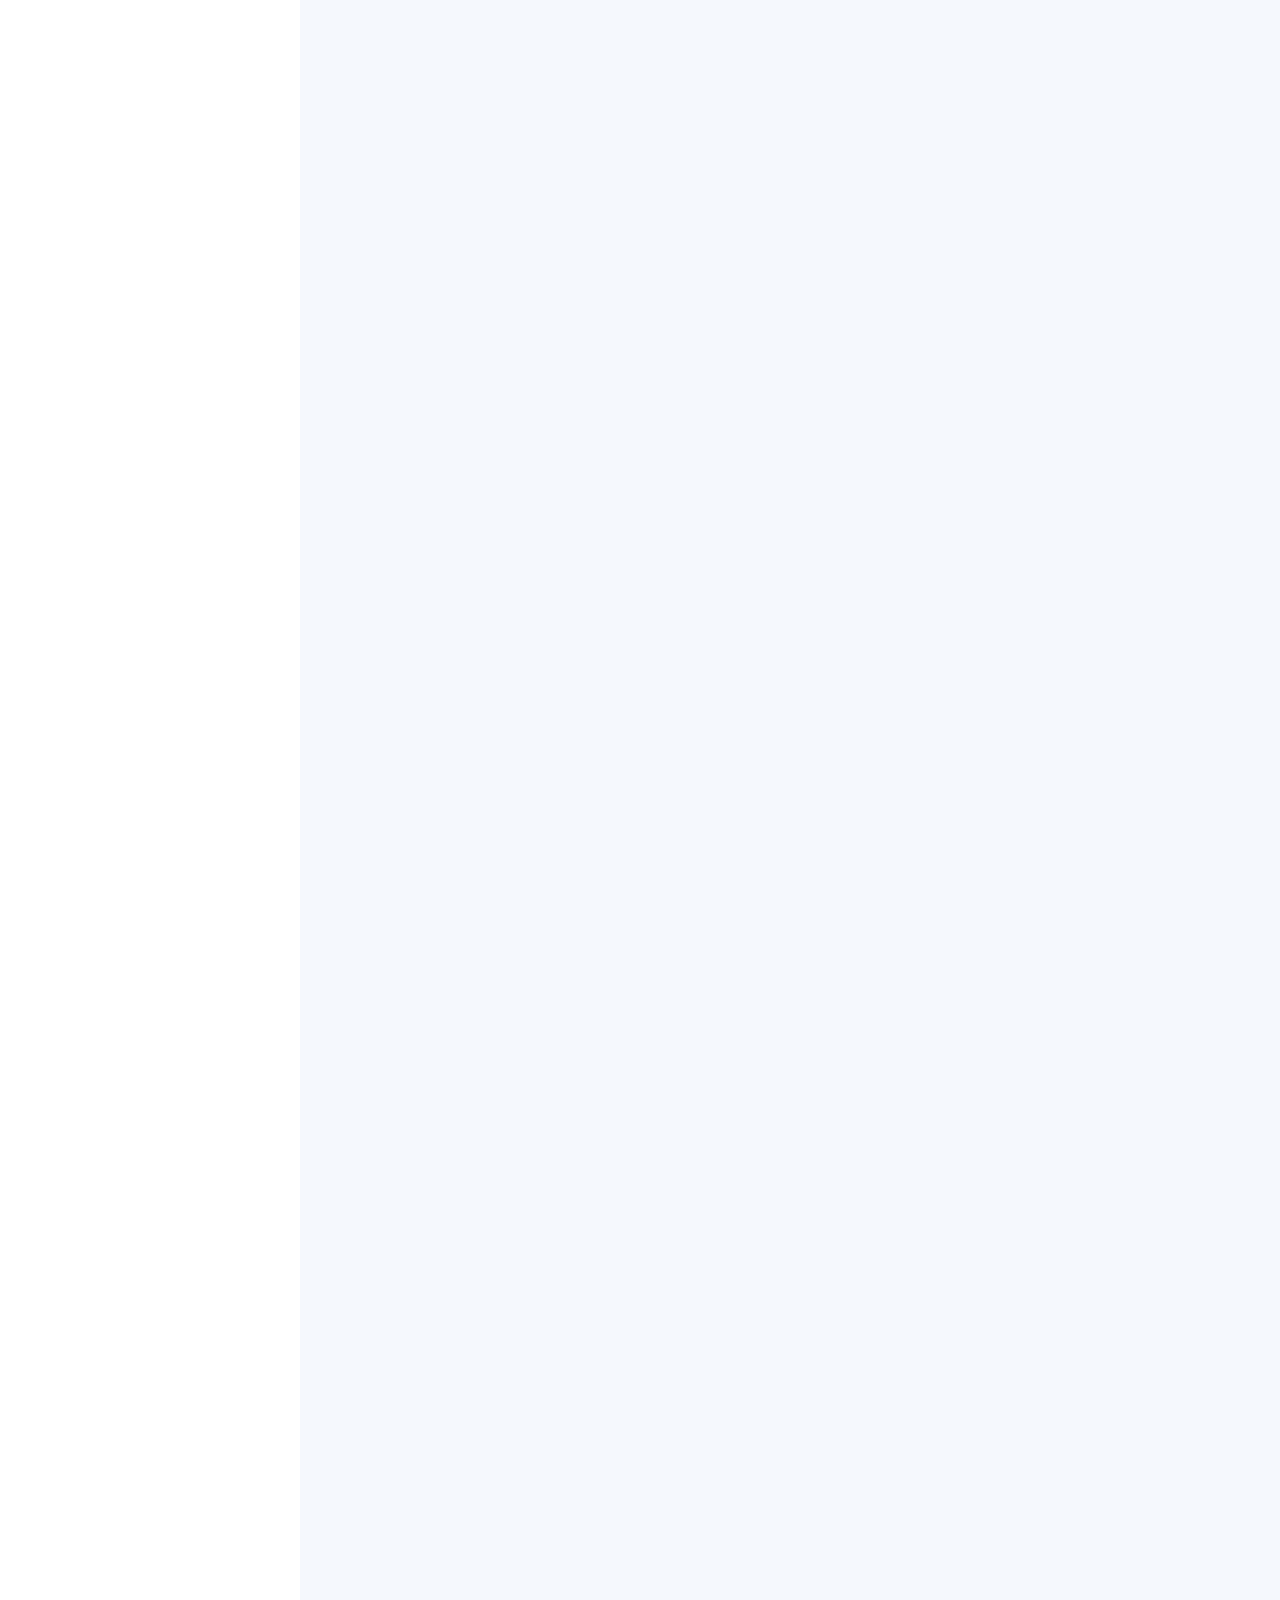
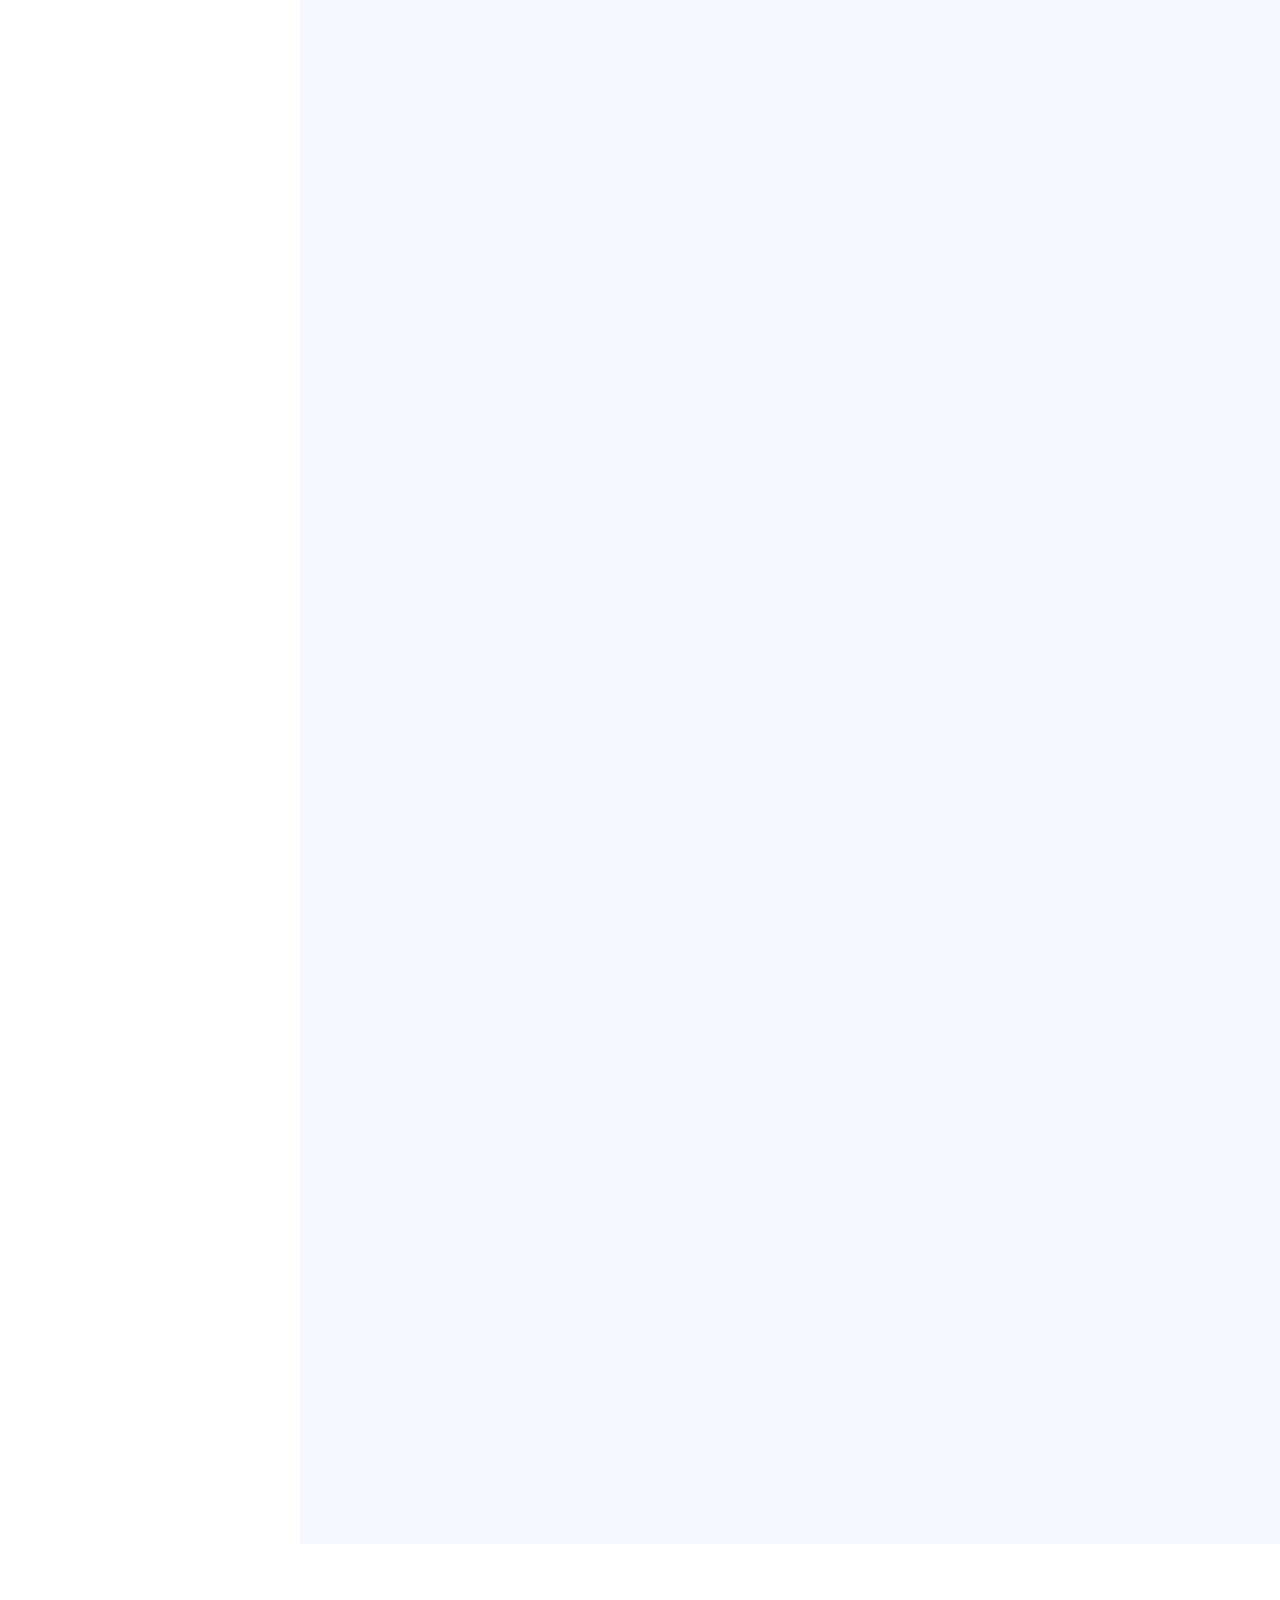
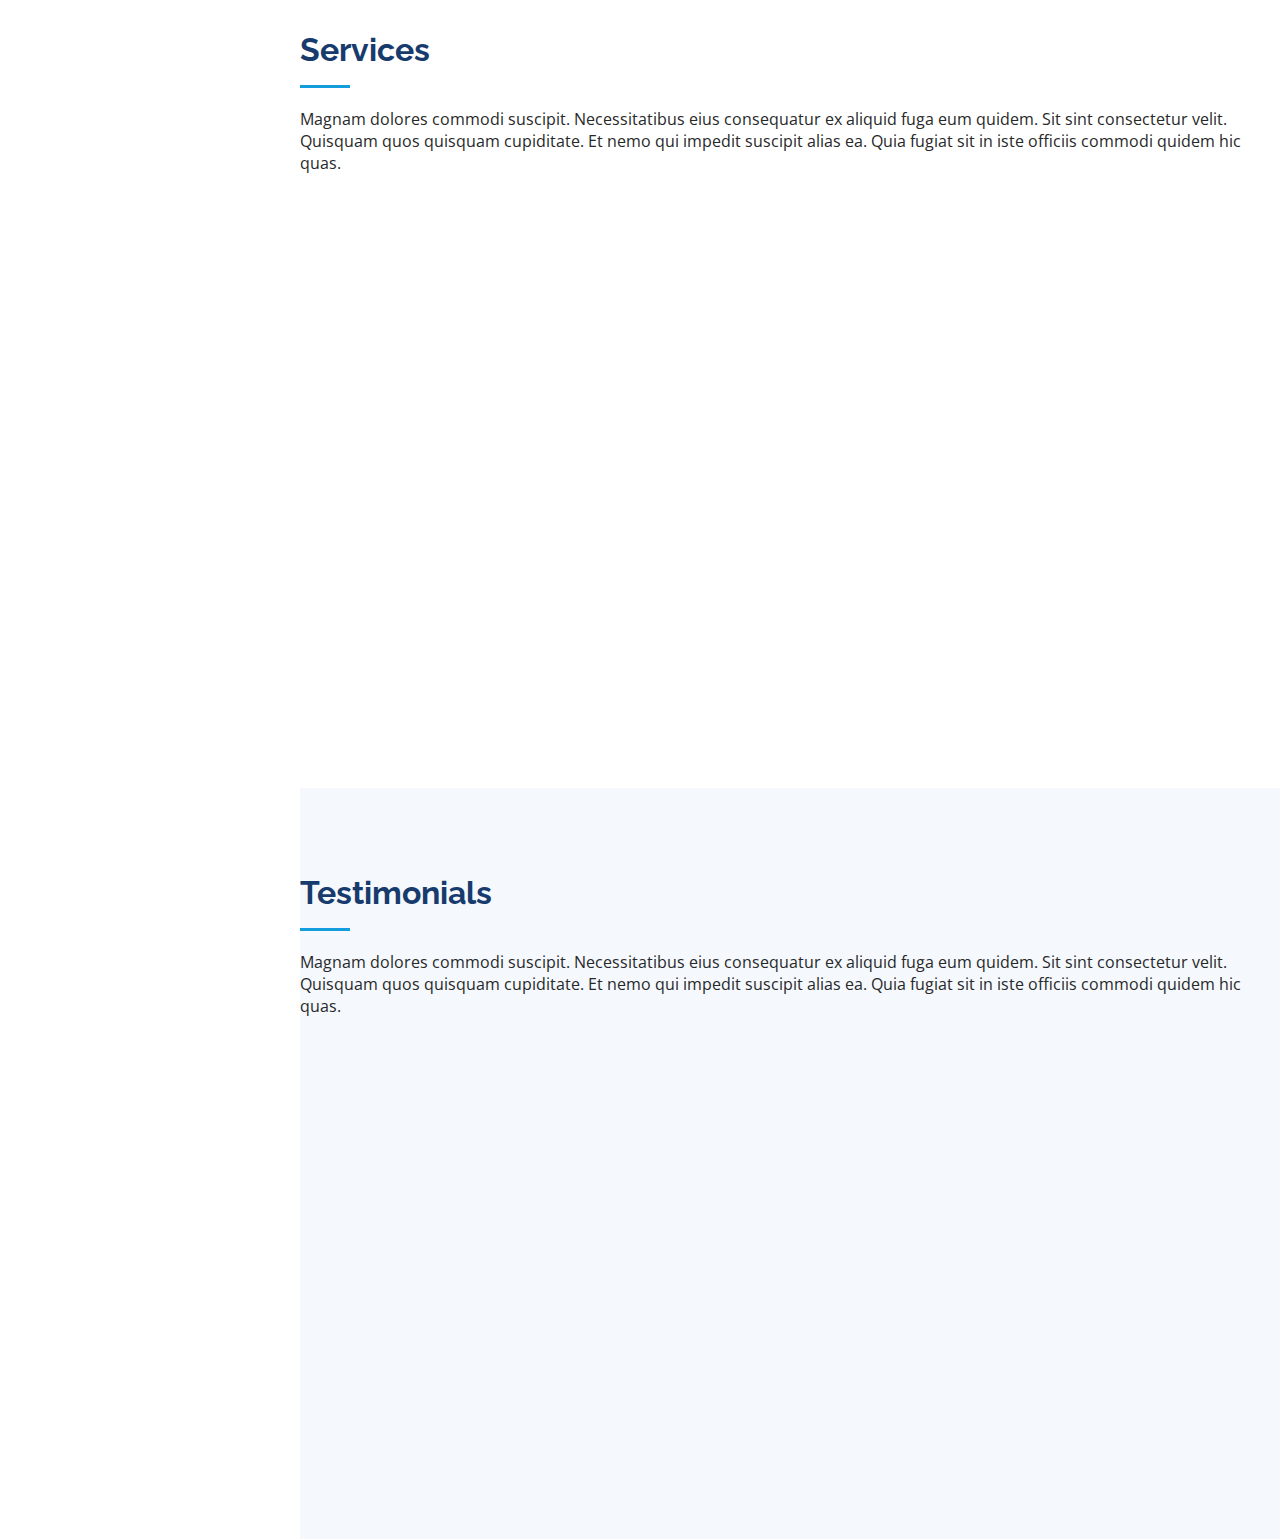
==== commit 96f5df3b: "s" ====
--- a/index.html
+++ b/index.html
@@ -40,11 +40,11 @@
     <div class="d-flex flex-column">
 
       <div class="profile">
-        <img src="assets/img/profile-img.png" style="" alt="" class="img-fluid rounded-circle">
+        <img src="assets/img/profile-img.png" alt="" class="img-fluid rounded-circle">
         <h1 class="text-light"><a href="index.html">
-          <h1 style="display: inline; color: rgb(121, 218, 250); !important">K</h1>u<h1 style="display: inline; color: rgb(121, 218, 250); !important">v</h1>o<h1 style="display: inline; color: rgb(121, 218, 250); !important">n</h1>c<h1 style="display: inline; color: rgb(121, 218, 250); !important">h</h1>b<h1 style="display: inline; color: rgb(121, 218, 250); !important">e</h1>k
+          <h1 style="display: inline; color: rgb(121, 218, 250); ">K</h1>u<h1 style="display: inline; color: rgb(121, 218, 250); ">v</h1>o<h1 style="display: inline; color: rgb(121, 218, 250); ">n</h1>c<h1 style="display: inline; color: rgb(121, 218, 250);">h</h1>b<h1 style="display: inline; color: rgb(121, 218, 250);">e</h1>k
            </a></h1>
-        <h1 class="text-light"><a href="index.html"><h1 style="display: inline; color: rgb(121, 218, 250); !important">S</h1>a<h1 style="display: inline; color: rgb(121, 218, 250); !important">o</h1>d<h1 style="display: inline; color: rgb(121, 218, 250); !important">a</h1>t<h1 style="display: inline; color: rgb(121, 218, 250); !important">o</h1>v
+        <h1 class="text-light"><a href="index.html"><h1 style="display: inline; color: rgb(121, 218, 250);">S</h1>a<h1 style="display: inline; color: rgb(121, 218, 250); ">o</h1>d<h1 style="display: inline; color: rgb(121, 218, 250); ">a</h1>t<h1 style="display: inline; color: rgb(121, 218, 250); ">o</h1>v
          </a></h1>
         <div class="social-links mt-3 text-center">
           <a target="_blank" href="https://t.me/KS_coders" class="telegram"><i class="bx bxl-telegram"></i></a>
@@ -71,7 +71,7 @@
   <!-- ======= Hero Section ======= -->
   <section id="hero" class="d-flex flex-column justify-content-center align-items-center">
     <div class="hero-container" data-aos="fade-in">
-      <h1 style="color: aqua; !important">Kuvonchbek Saodatov</h1>
+      <h1 style="color: aqua;">Kuvonchbek Saodatov</h1>
       <p id="yasil" !importent >I'm <span id="yasil" !importent class="typed" data-typed-items="Desktop Developer, Web Backend Developer, Developer"></span></p>
     </div>
   </section><!-- End Hero -->
@@ -261,6 +261,10 @@
               </ul>
             </div>
 
+    
+          </div>
+          <div class="col-lg-6" data-aos="fade-up" data-aos-delay="100">
+         
             <h3 class="resume-title">Education</h3>
             <div class="resume-item">
               <h4>Master of Fine Arts &amp; Graphic Design</h4>
@@ -268,37 +272,8 @@
               <p><em>Rochester Institute of Technology, Rochester, NY</em></p>
               <p>Qui deserunt veniam. Et sed aliquam labore tempore sed quisquam iusto autem sit. Ea vero voluptatum qui ut dignissimos deleniti nerada porti sand markend</p>
             </div>
-            <div class="resume-item">
-              <h4>Bachelor of Fine Arts &amp; Graphic Design</h4>
-              <h5>2010 - 2014</h5>
-              <p><em>Rochester Institute of Technology, Rochester, NY</em></p>
-              <p>Quia nobis sequi est occaecati aut. Repudiandae et iusto quae reiciendis et quis Eius vel ratione eius unde vitae rerum voluptates asperiores voluptatem Earum molestiae consequatur neque etlon sader mart dila</p>
-            </div>
-          </div>
-          <div class="col-lg-6" data-aos="fade-up" data-aos-delay="100">
-            <h3 class="resume-title">Professional Experience</h3>
-            <div class="resume-item">
-              <h4>Senior graphic design specialist</h4>
-              <h5>2019 - Present</h5>
-              <p><em>Experion, New York, NY </em></p>
-              <ul>
-                <li>Lead in the design, development, and implementation of the graphic, layout, and production communication materials</li>
-                <li>Delegate tasks to the 7 members of the design team and provide counsel on all aspects of the project. </li>
-                <li>Supervise the assessment of all graphic materials in order to ensure quality and accuracy of the design</li>
-                <li>Oversee the efficient use of production project budgets ranging from $2,000 - $25,000</li>
-              </ul>
-            </div>
-            <div class="resume-item">
-              <h4>Graphic design specialist</h4>
-              <h5>2017 - 2018</h5>
-              <p><em>Stepping Stone Advertising, New York, NY</em></p>
-              <ul>
-                <li>Developed numerous marketing programs (logos, brochures,infographics, presentations, and advertisements).</li>
-                <li>Managed up to 5 projects or tasks at a given time while under pressure</li>
-                <li>Recommended and consulted with clients on the most appropriate graphic design</li>
-                <li>Created 4+ design presentations and proposals a month for clients and account managers</li>
-              </ul>
-            </div>
+          </div> 
+        </div>
           </div>
         </div>
 
--- a/assets/css/style.css
+++ b/assets/css/style.css
@@ -11,6 +11,9 @@
 body {
   font-family: "Open Sans", sans-serif;
   color: #272829;
+  margin: 0;
+  box-sizing: border-box;
+  
 }
 
 a {
@@ -1114,4 +1117,3 @@
   }
 }
 
-#b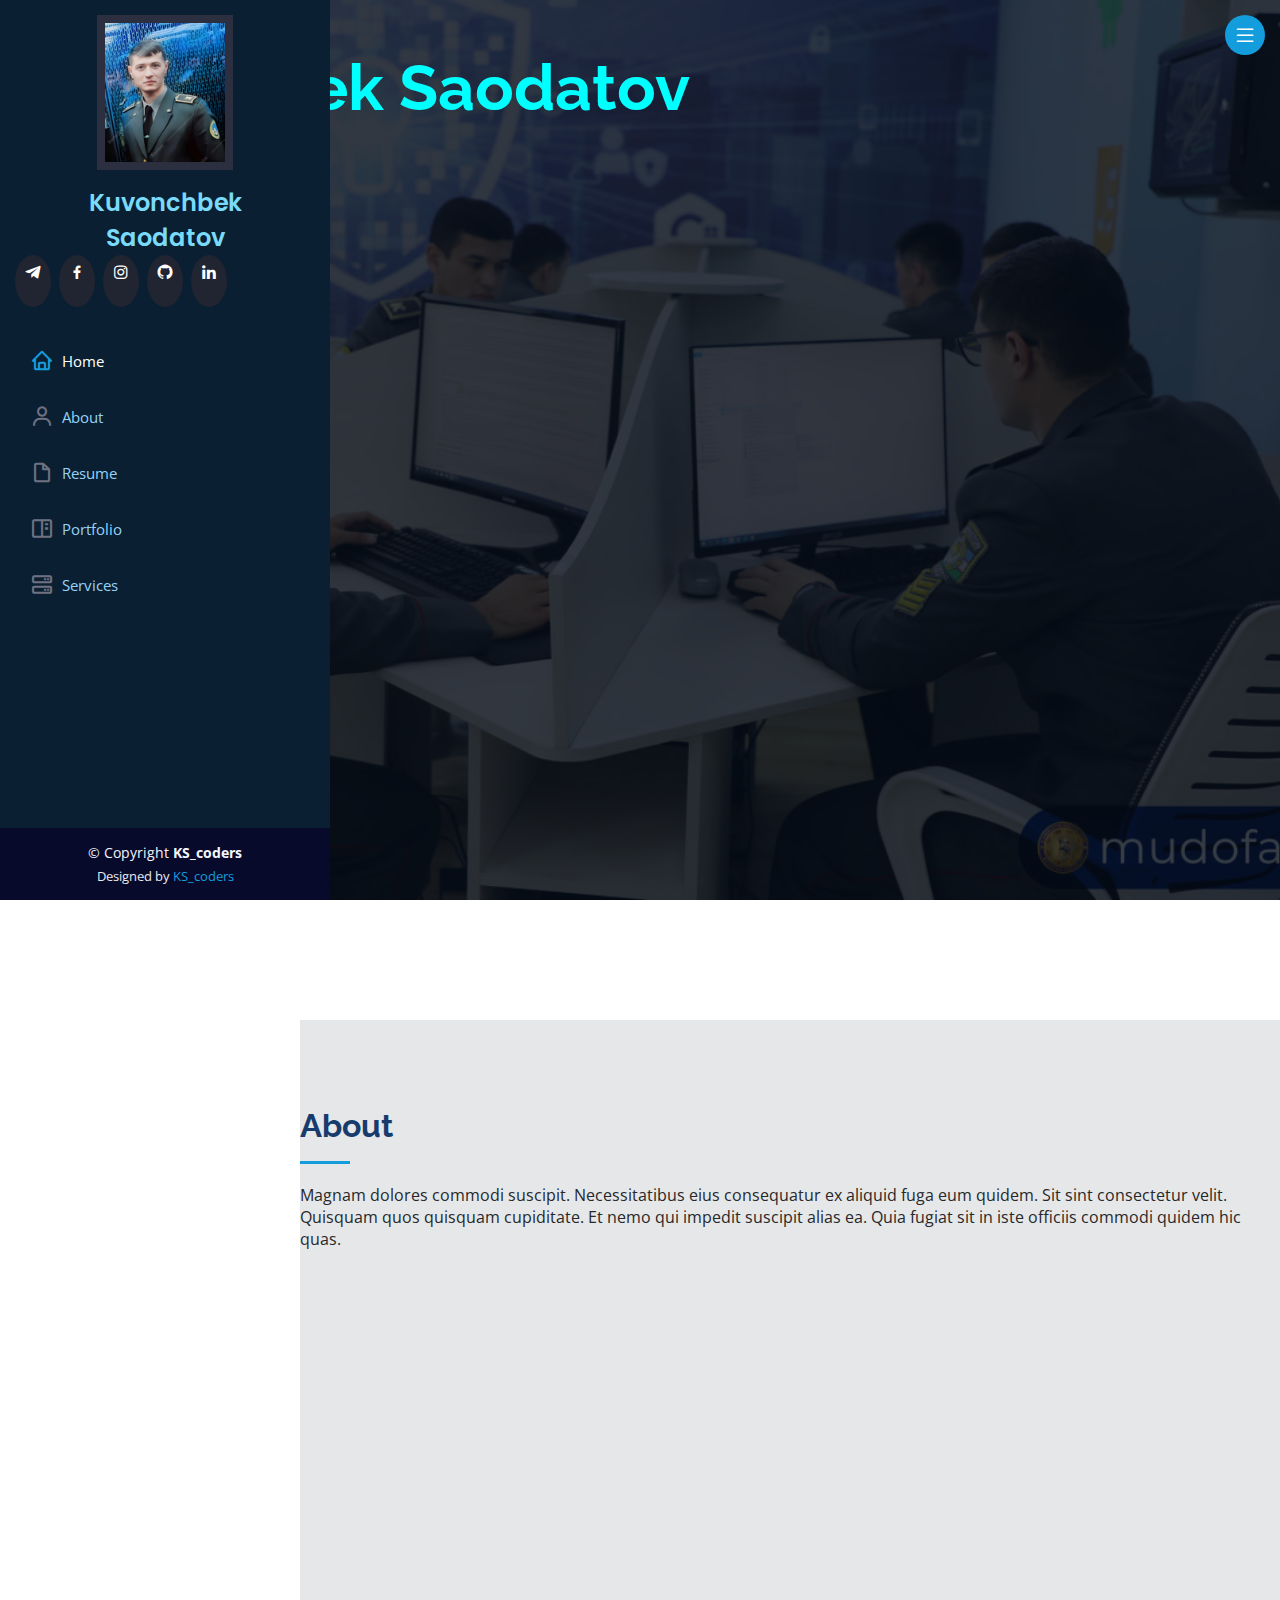
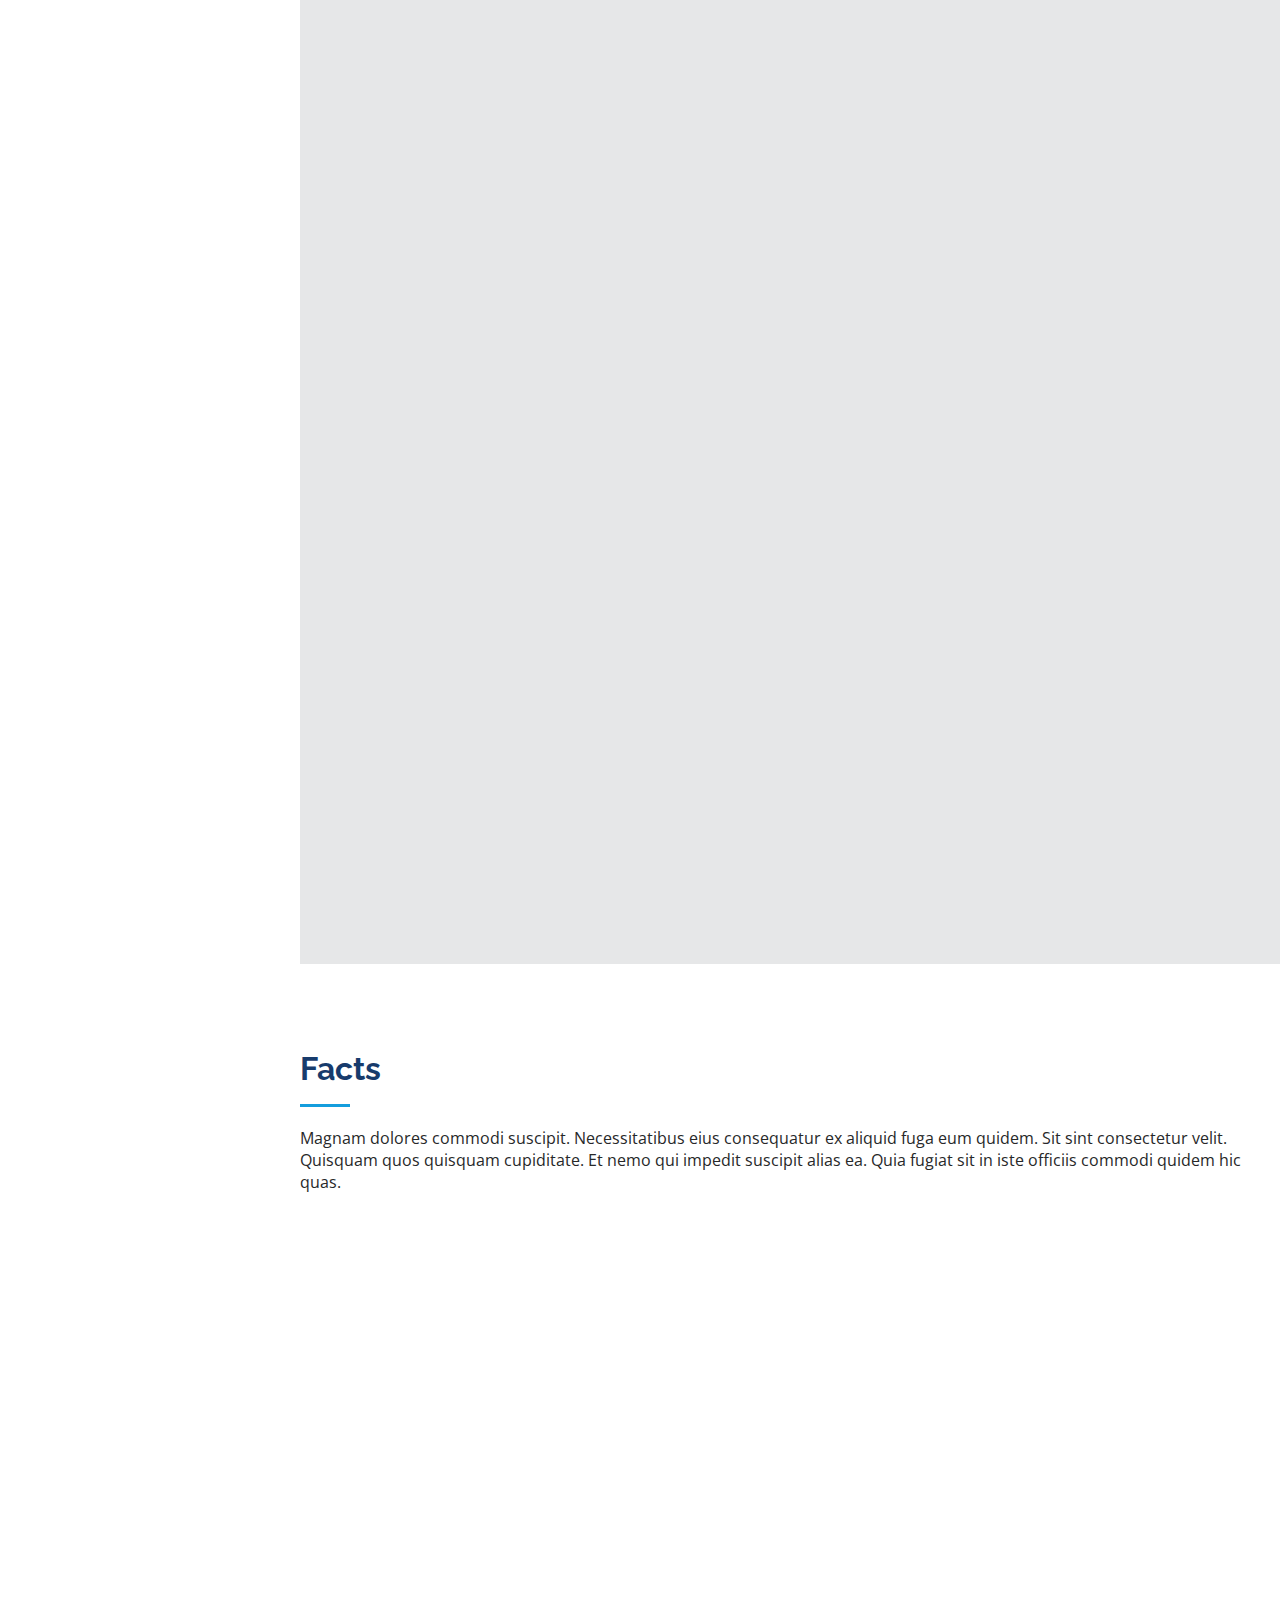
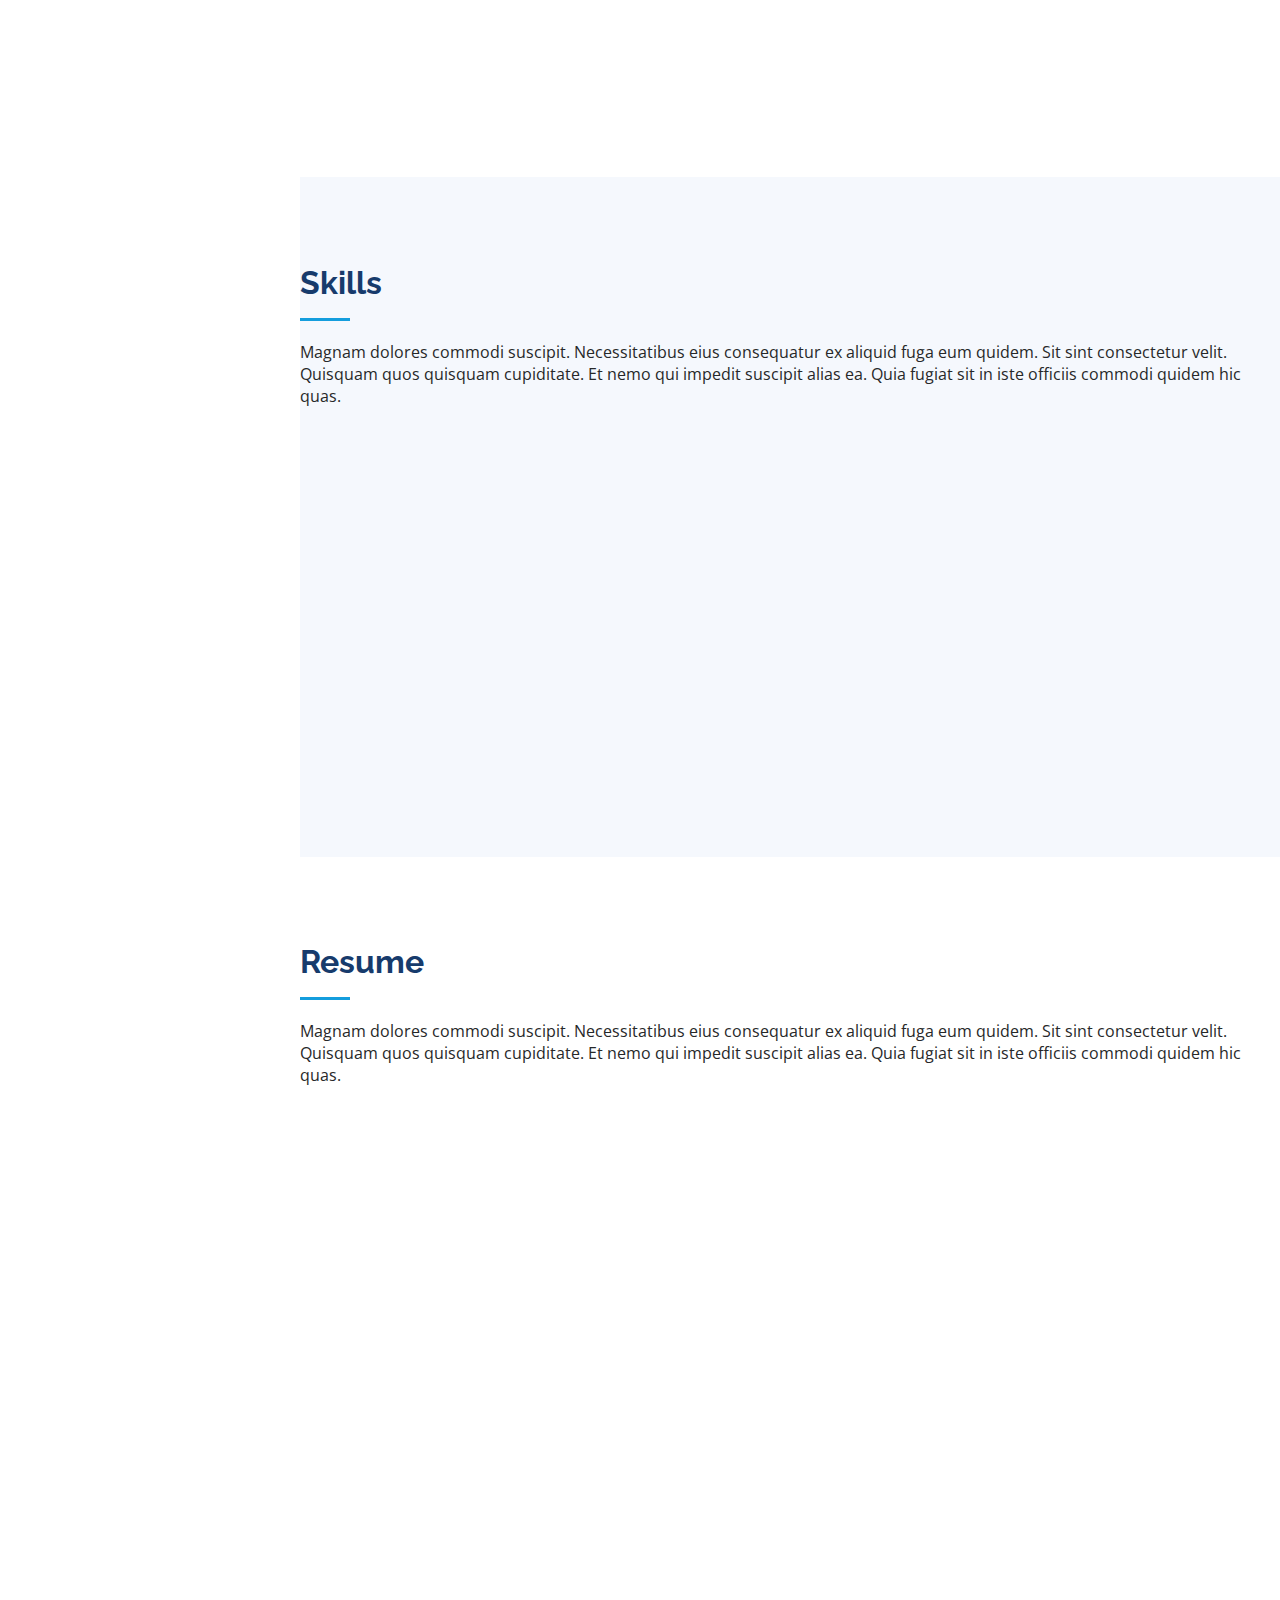
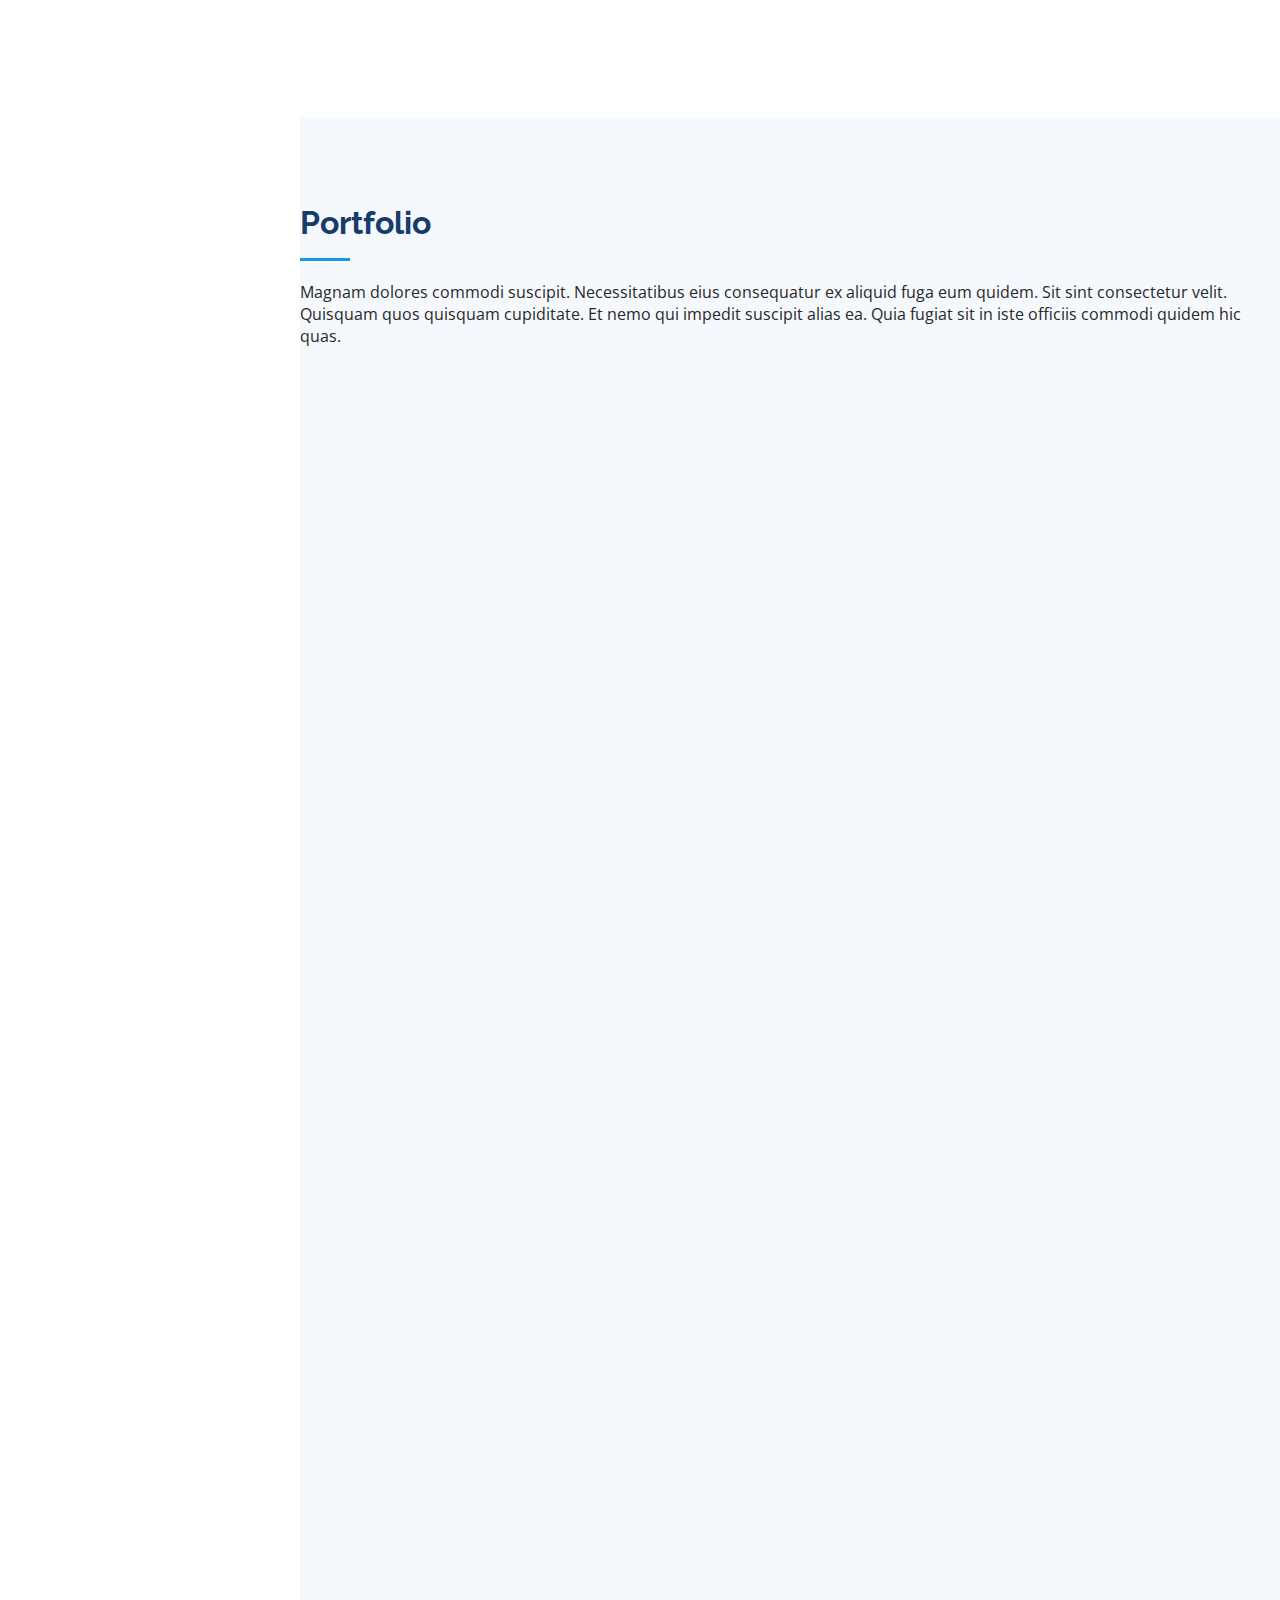
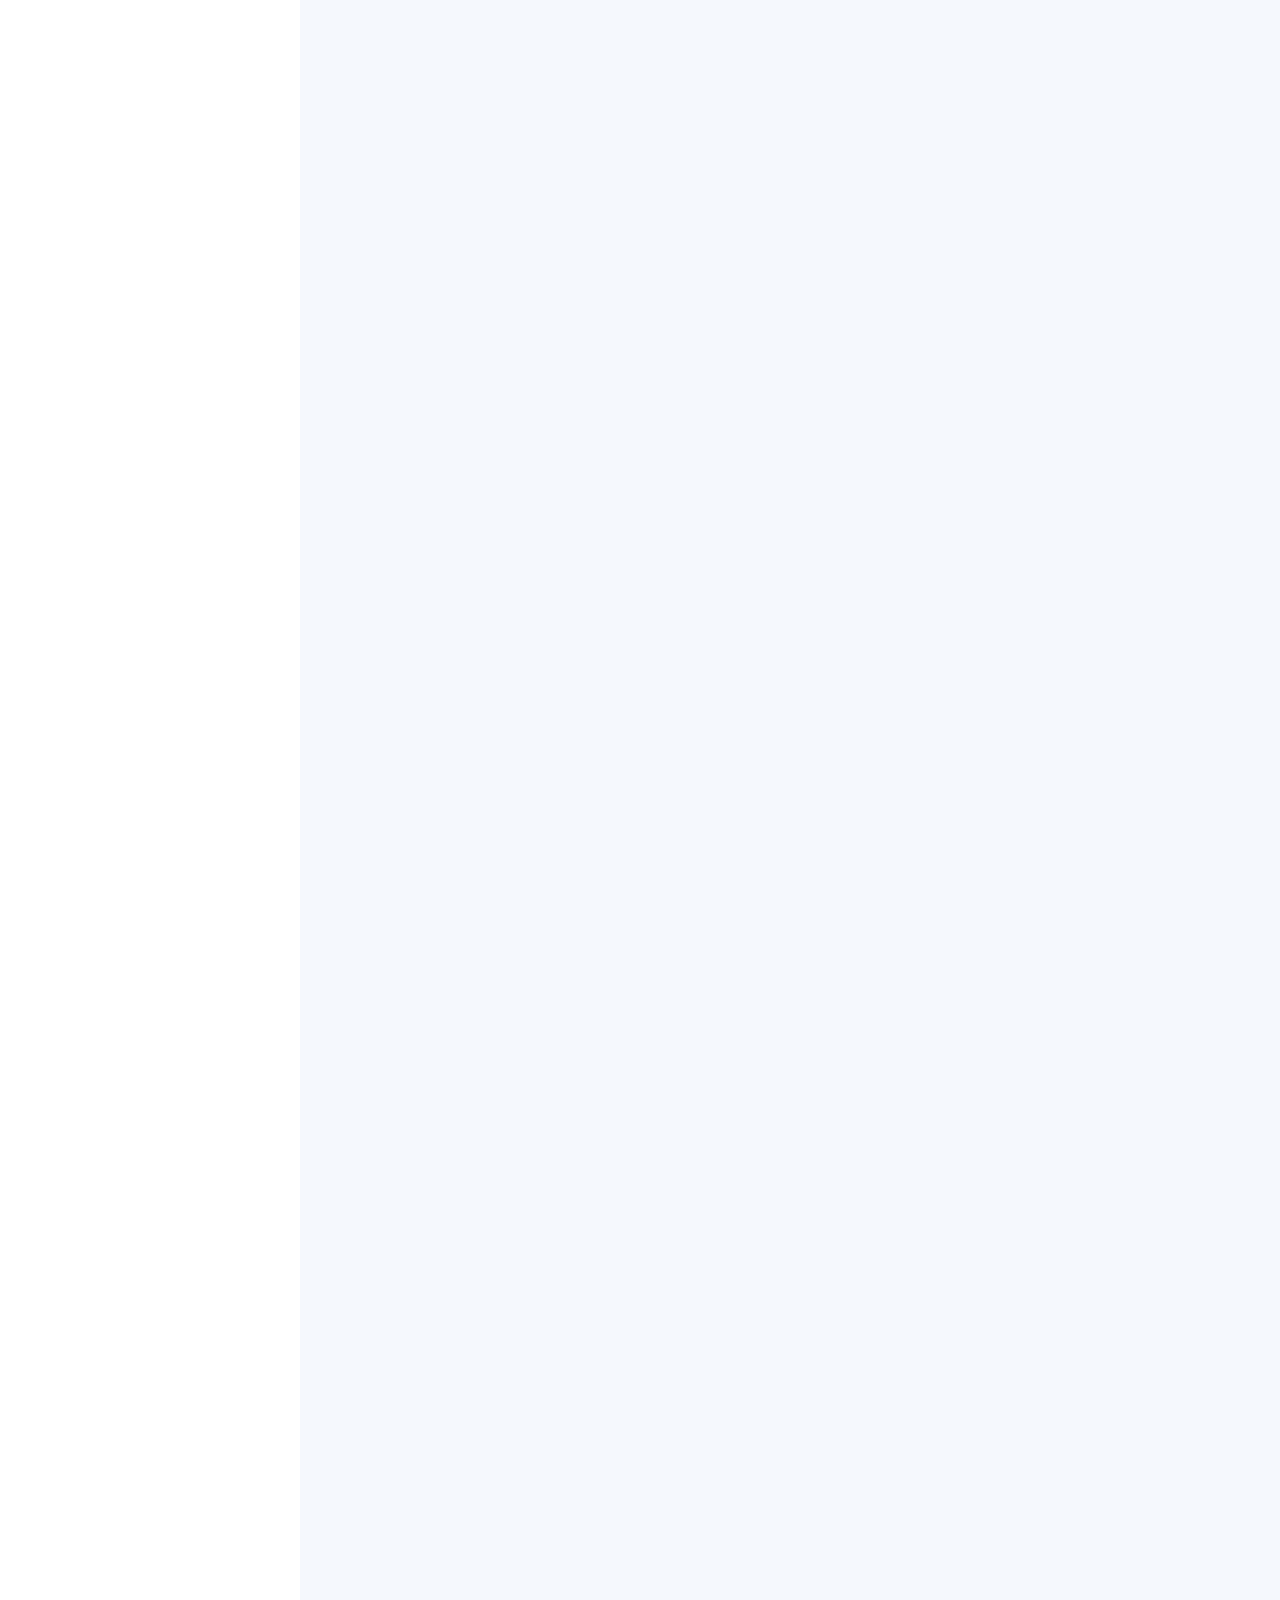
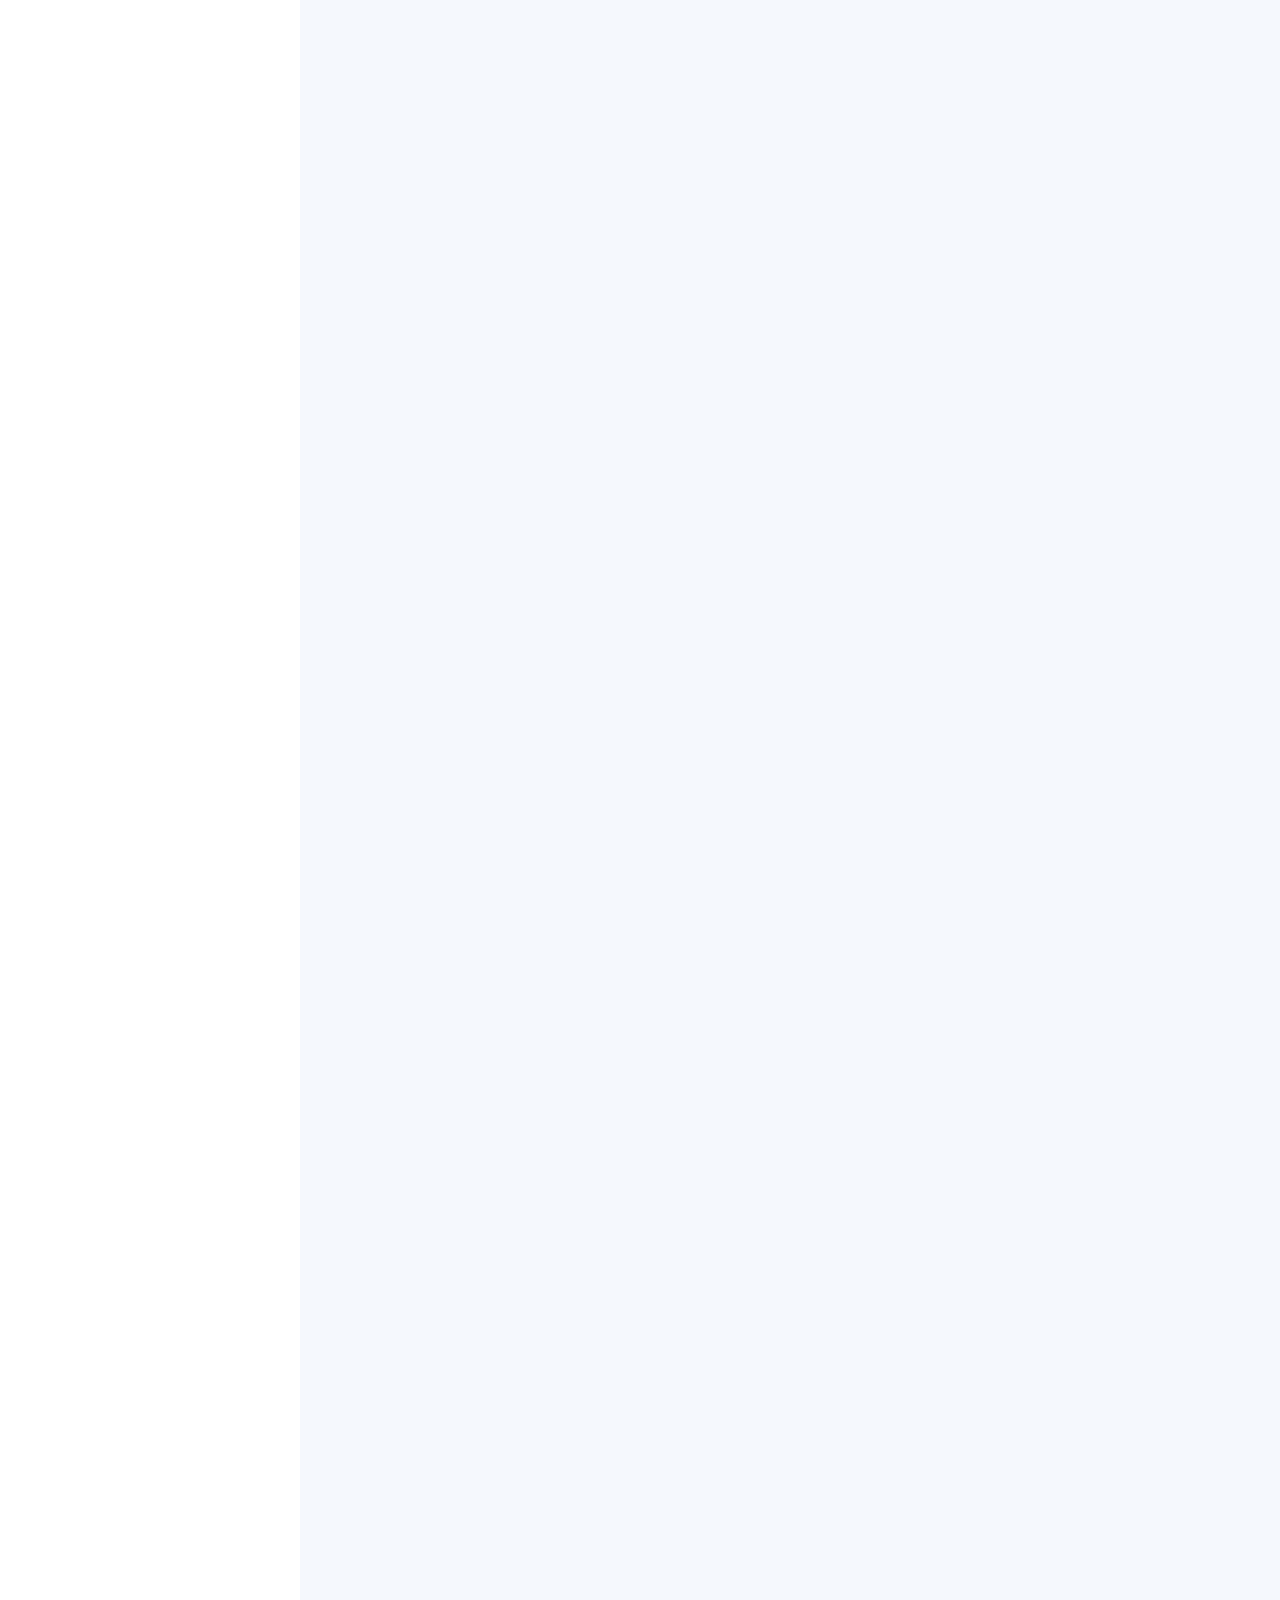
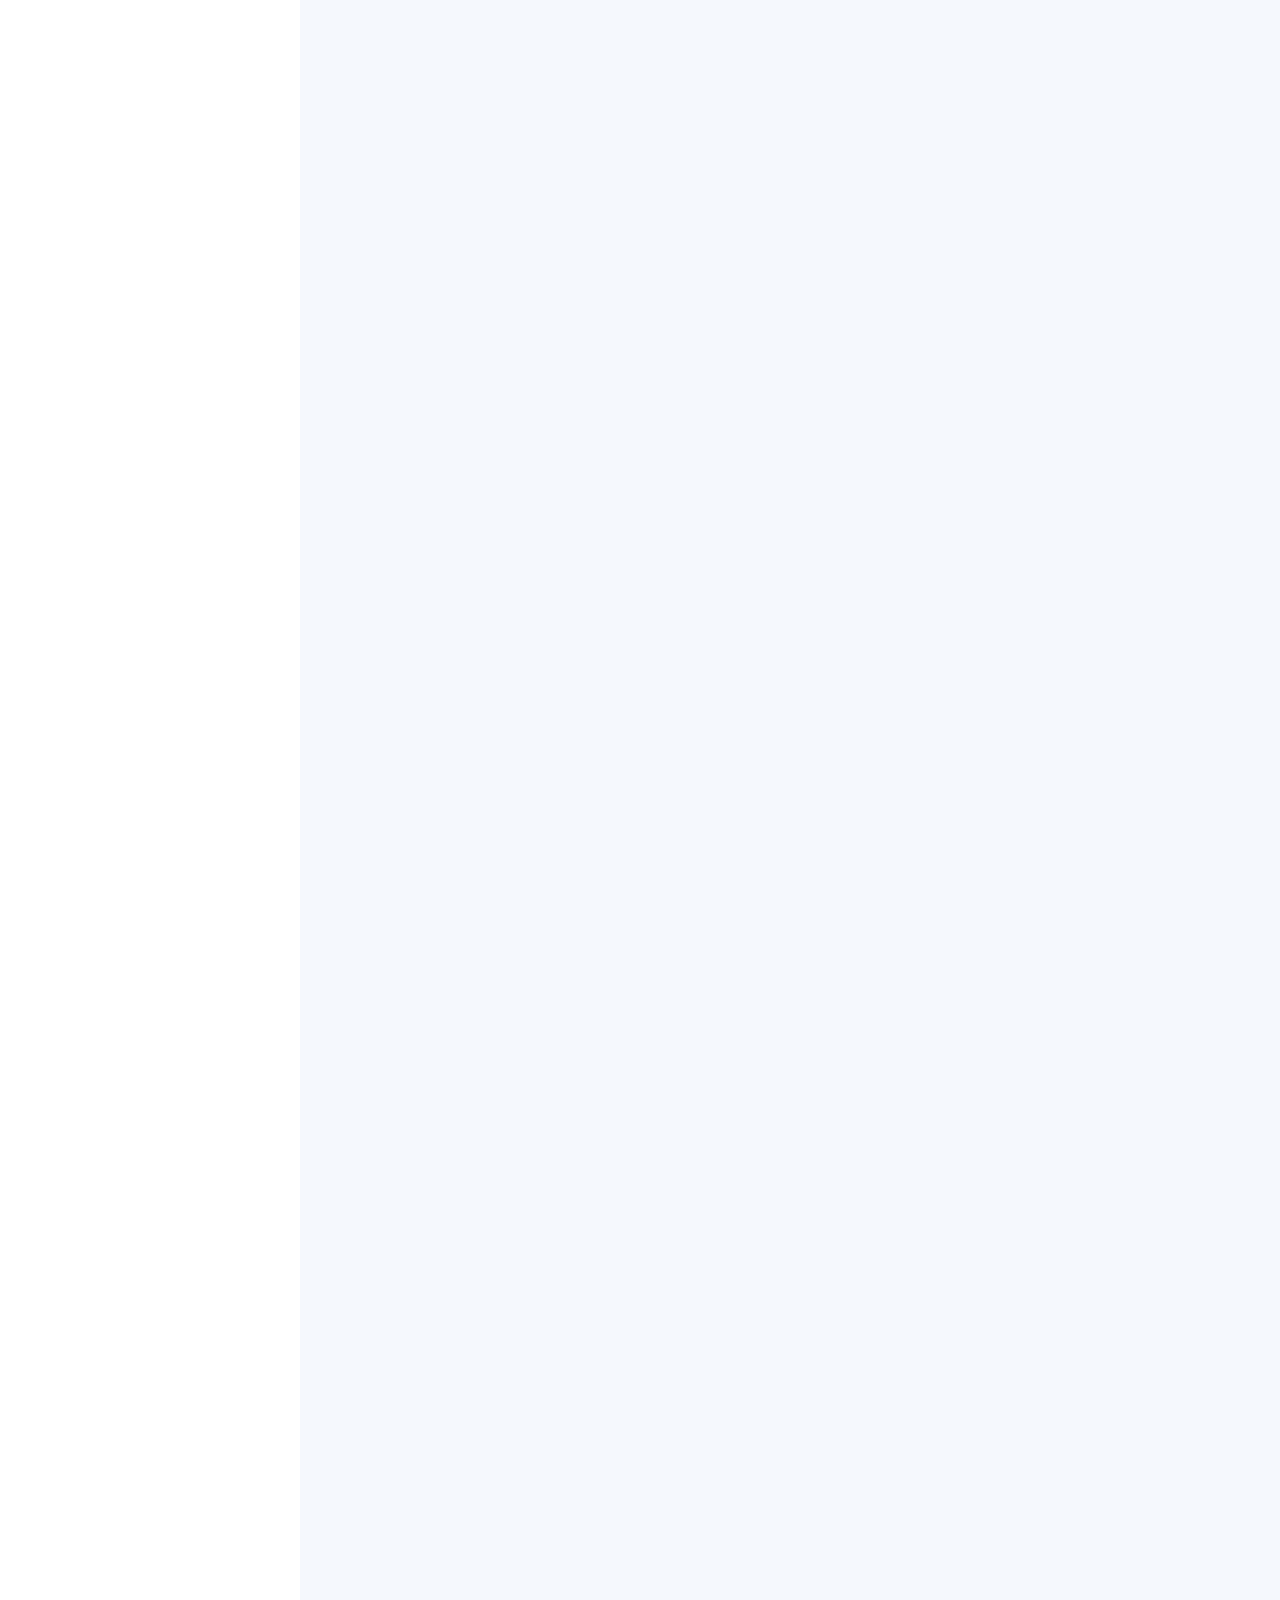
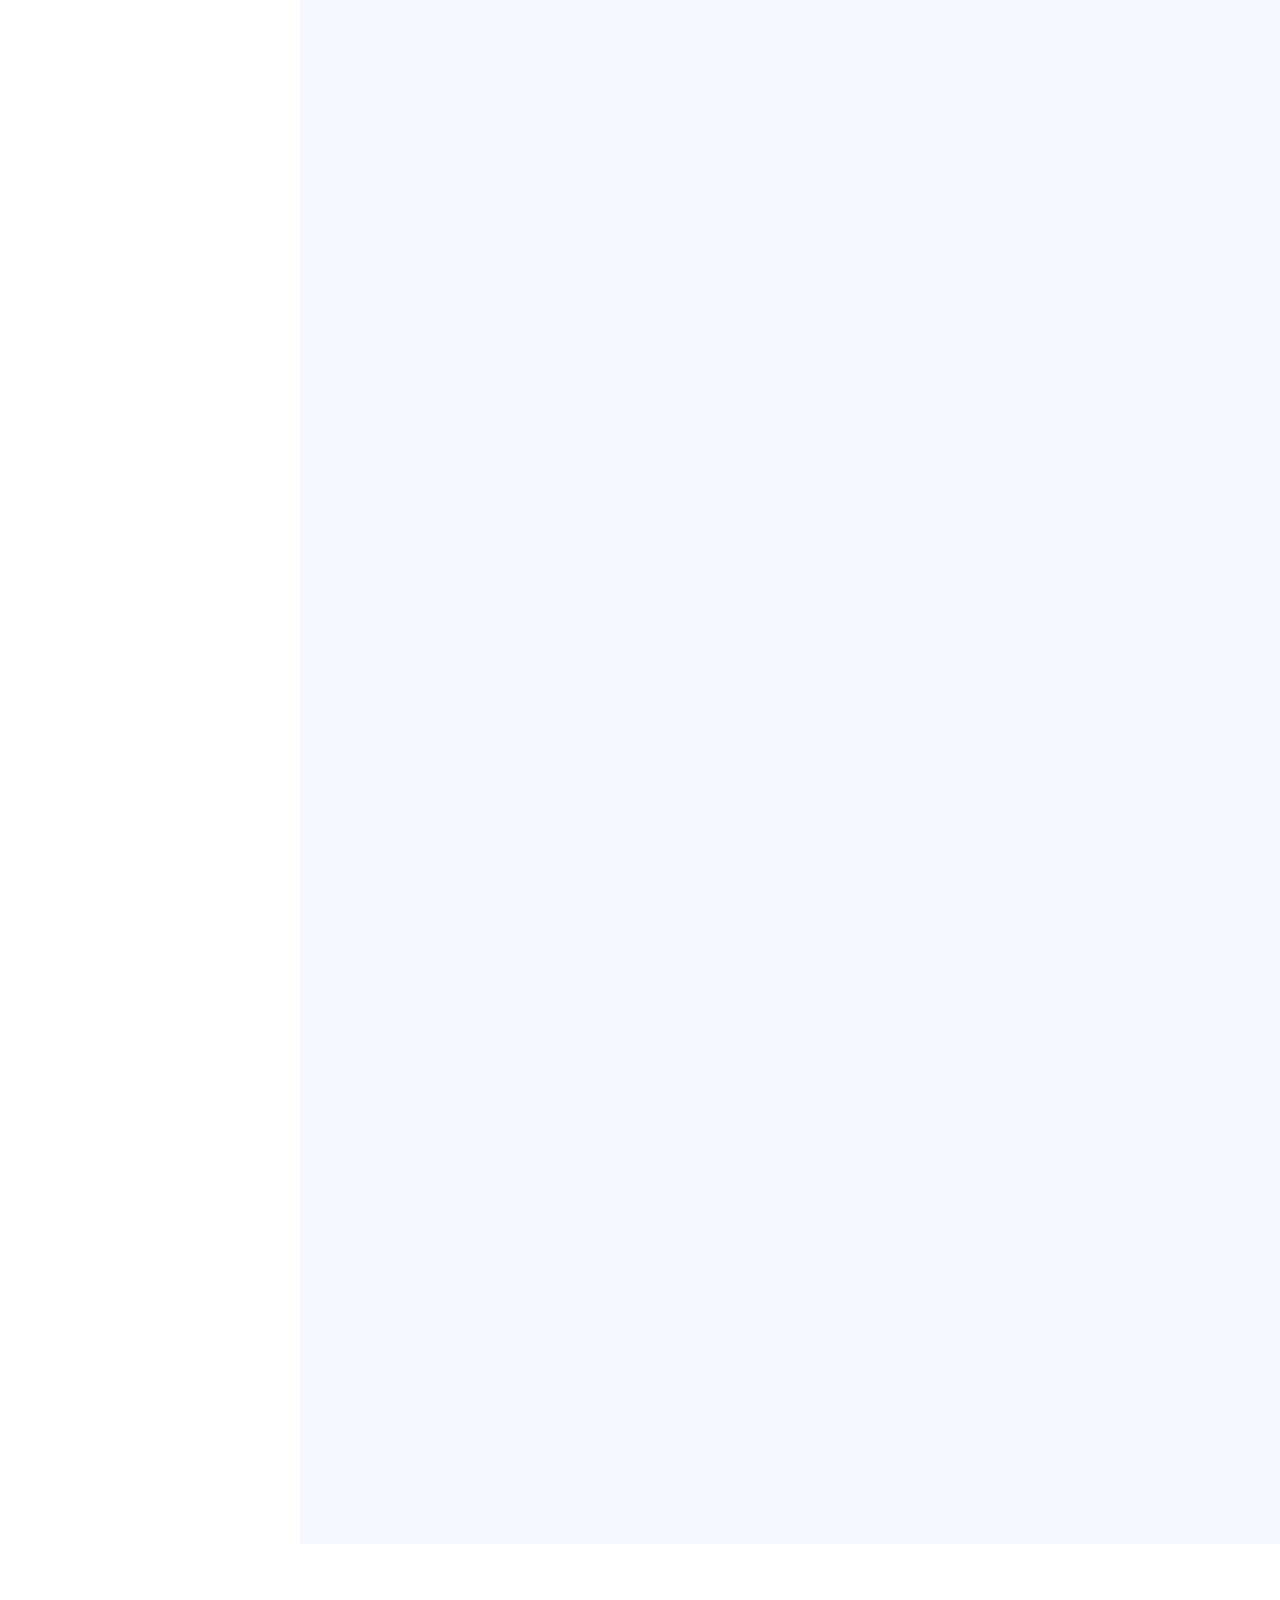
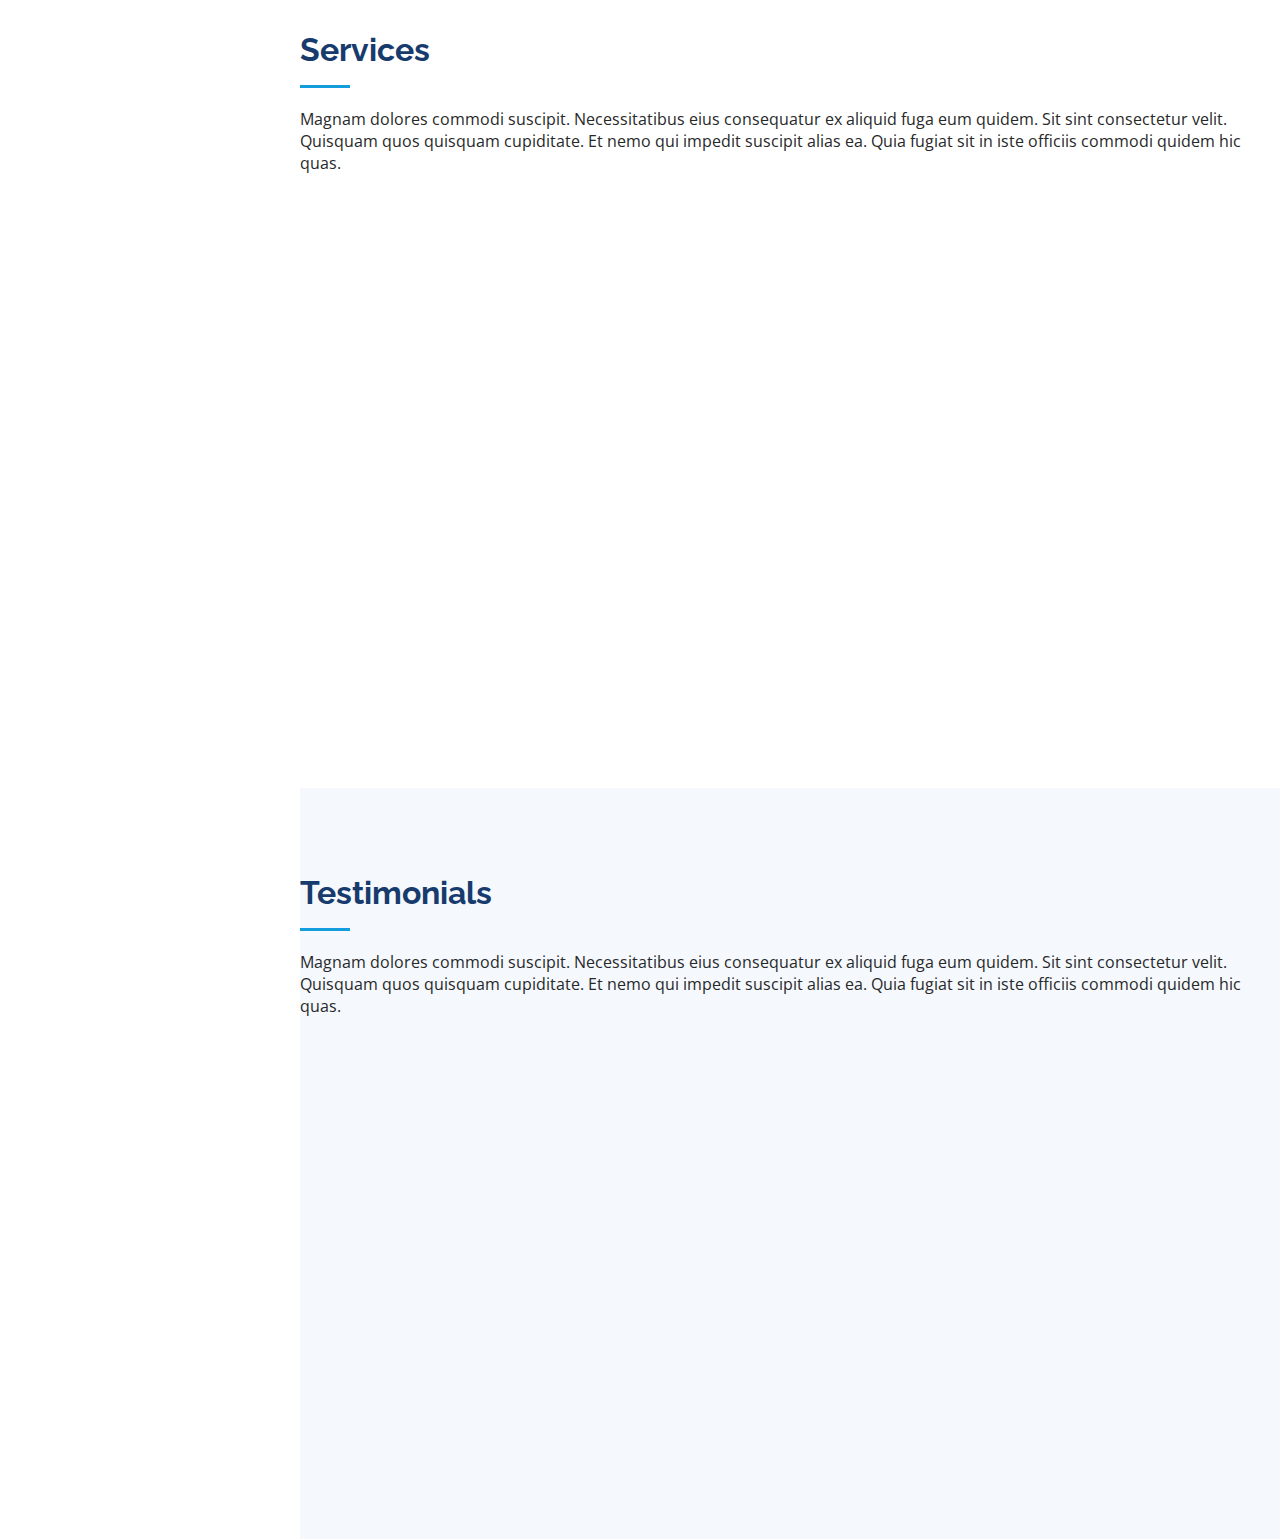
==== commit 9bfb01d8: "Update index.html" ====
--- a/index.html
+++ b/index.html
@@ -42,9 +42,9 @@
       <div class="profile">
         <img src="assets/img/profile-img.png" alt="" class="img-fluid rounded-circle">
         <h1 class="text-light"><a href="index.html">
-          <h1 style="display: inline; color: rgb(121, 218, 250); ">K</h1>u<h1 style="display: inline; color: rgb(121, 218, 250); ">v</h1>o<h1 style="display: inline; color: rgb(121, 218, 250); ">n</h1>c<h1 style="display: inline; color: rgb(121, 218, 250);">h</h1>b<h1 style="display: inline; color: rgb(121, 218, 250);">e</h1>k
+          <h1 style="display: inline; color: rgb(121, 218, 250); ">Kuvonchbek</h1>
            </a></h1>
-        <h1 class="text-light"><a href="index.html"><h1 style="display: inline; color: rgb(121, 218, 250);">S</h1>a<h1 style="display: inline; color: rgb(121, 218, 250); ">o</h1>d<h1 style="display: inline; color: rgb(121, 218, 250); ">a</h1>t<h1 style="display: inline; color: rgb(121, 218, 250); ">o</h1>v
+        <h1 class="text-light"><a href="index.html"><h1 style="display: inline; color: rgb(121, 218, 250);"> Saodatov</h1>
          </a></h1>
         <div class="social-links mt-3 text-center">
           <a target="_blank" href="https://t.me/KS_coders" class="telegram"><i class="bx bxl-telegram"></i></a>
@@ -101,7 +101,7 @@
               <div class="col-lg-6">
                 <ul>
                   <li><i class="bi bi-chevron-right"></i> <strong>Birthday:</strong> <span>13 oktabr 2001</span></li>
-                  <li><i class="bi bi-chevron-right"></i> <strong>Website:</strong> <span>www.example.com</span></li>
+                  <li><i class="bi bi-chevron-right"></i> <strong>Website:</strong> <span>www.KS-coders.uz</span></li>
                   <li><i class="bi bi-chevron-right"></i> <strong>Phone:</strong> <span>+998 99 126 86 01</span></li>
                   <li><i class="bi bi-chevron-right"></i> <strong>City:</strong> <span>Guzar district, Kashkadaryo , Uzbekistan</span></li>
                 </ul>
@@ -109,7 +109,7 @@
               <div class="col-lg-6">
                 <ul>
                   <li><i class="bi bi-chevron-right"></i> <strong>Age:</strong> <span>23</span></li>
-                  <li><i class="bi bi-chevron-right"></i> <strong>Degree:</strong> <span>Middle</span></li>
+                  <li><i class="bi bi-chevron-right"></i> <strong>Degree:</strong> <span>Junior+</span></li>
                   <li><i class="bi bi-chevron-right"></i> <strong>PhEmailone:</strong> <span>saodatovquvonch8@gmail.com</span></li>
                   <li><i class="bi bi-chevron-right"></i> <strong>Freelance:</strong> <span>Available</span></li>
                 </ul>
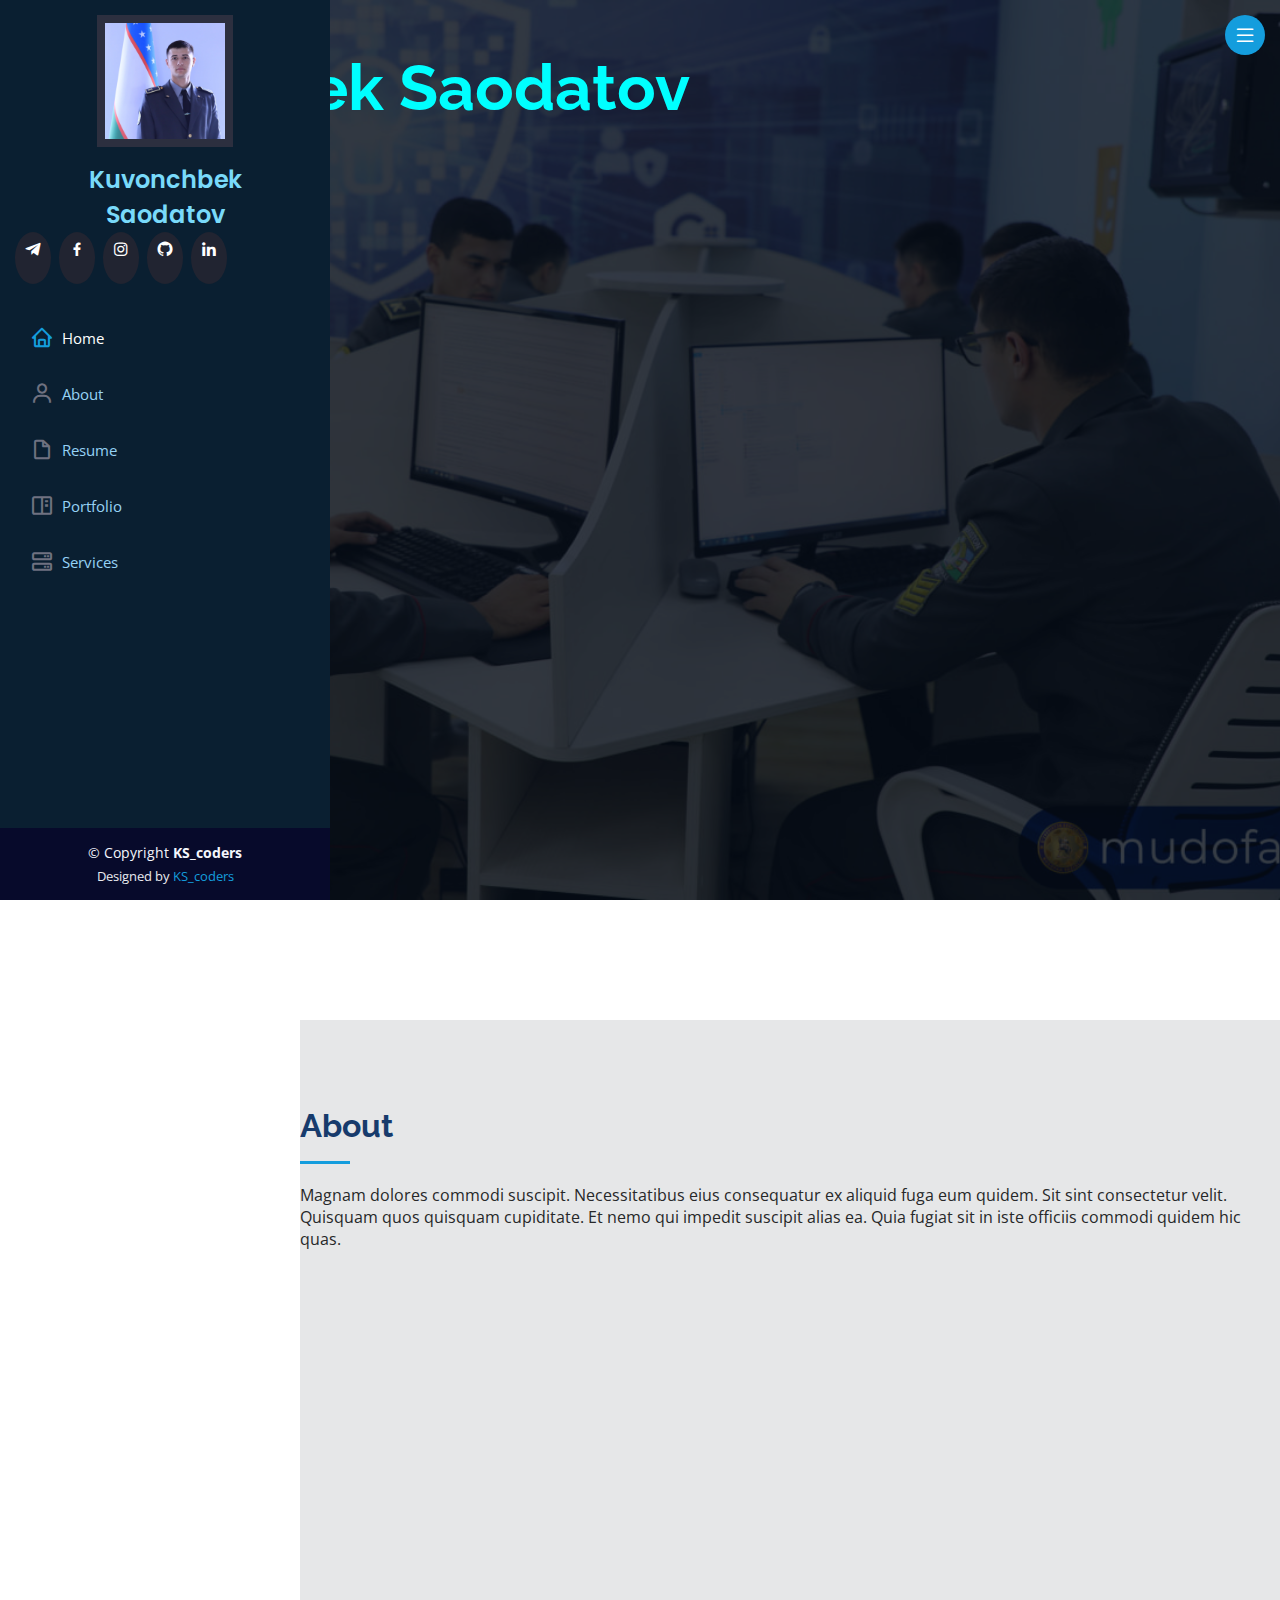
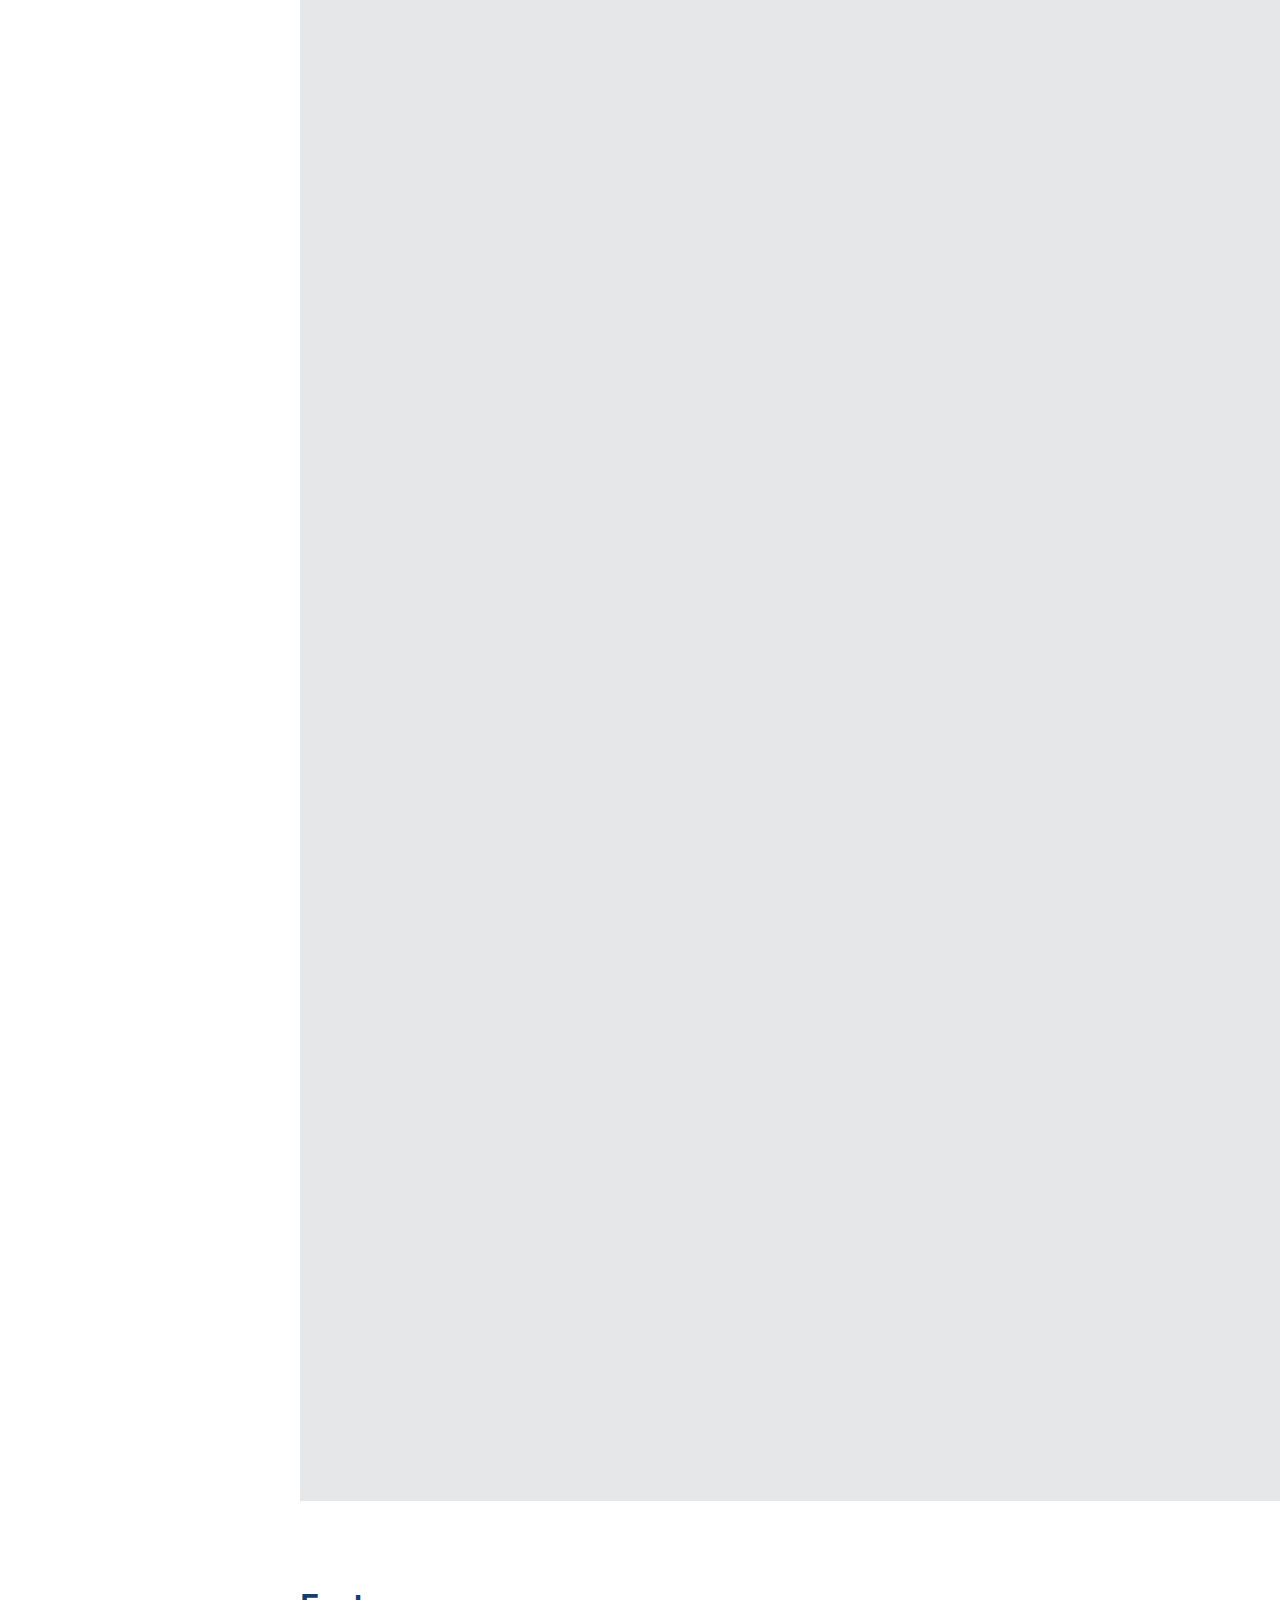
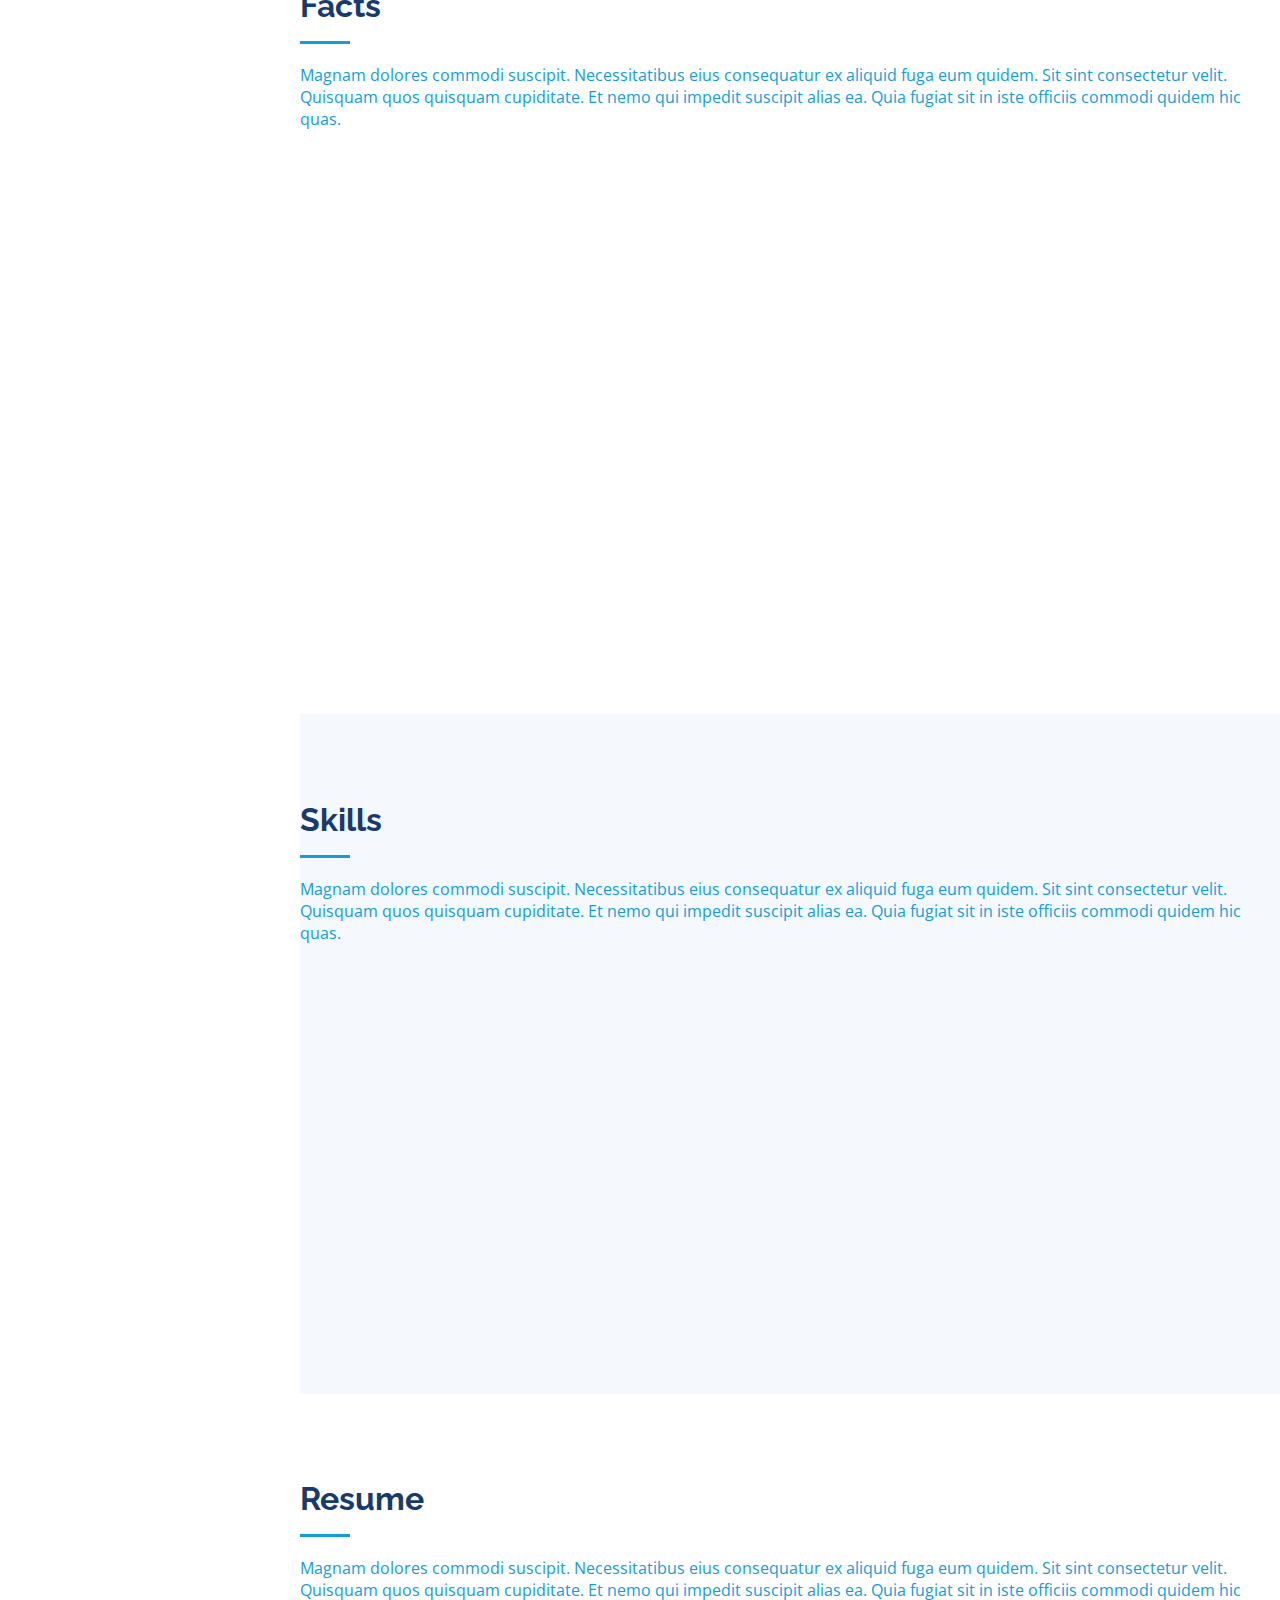
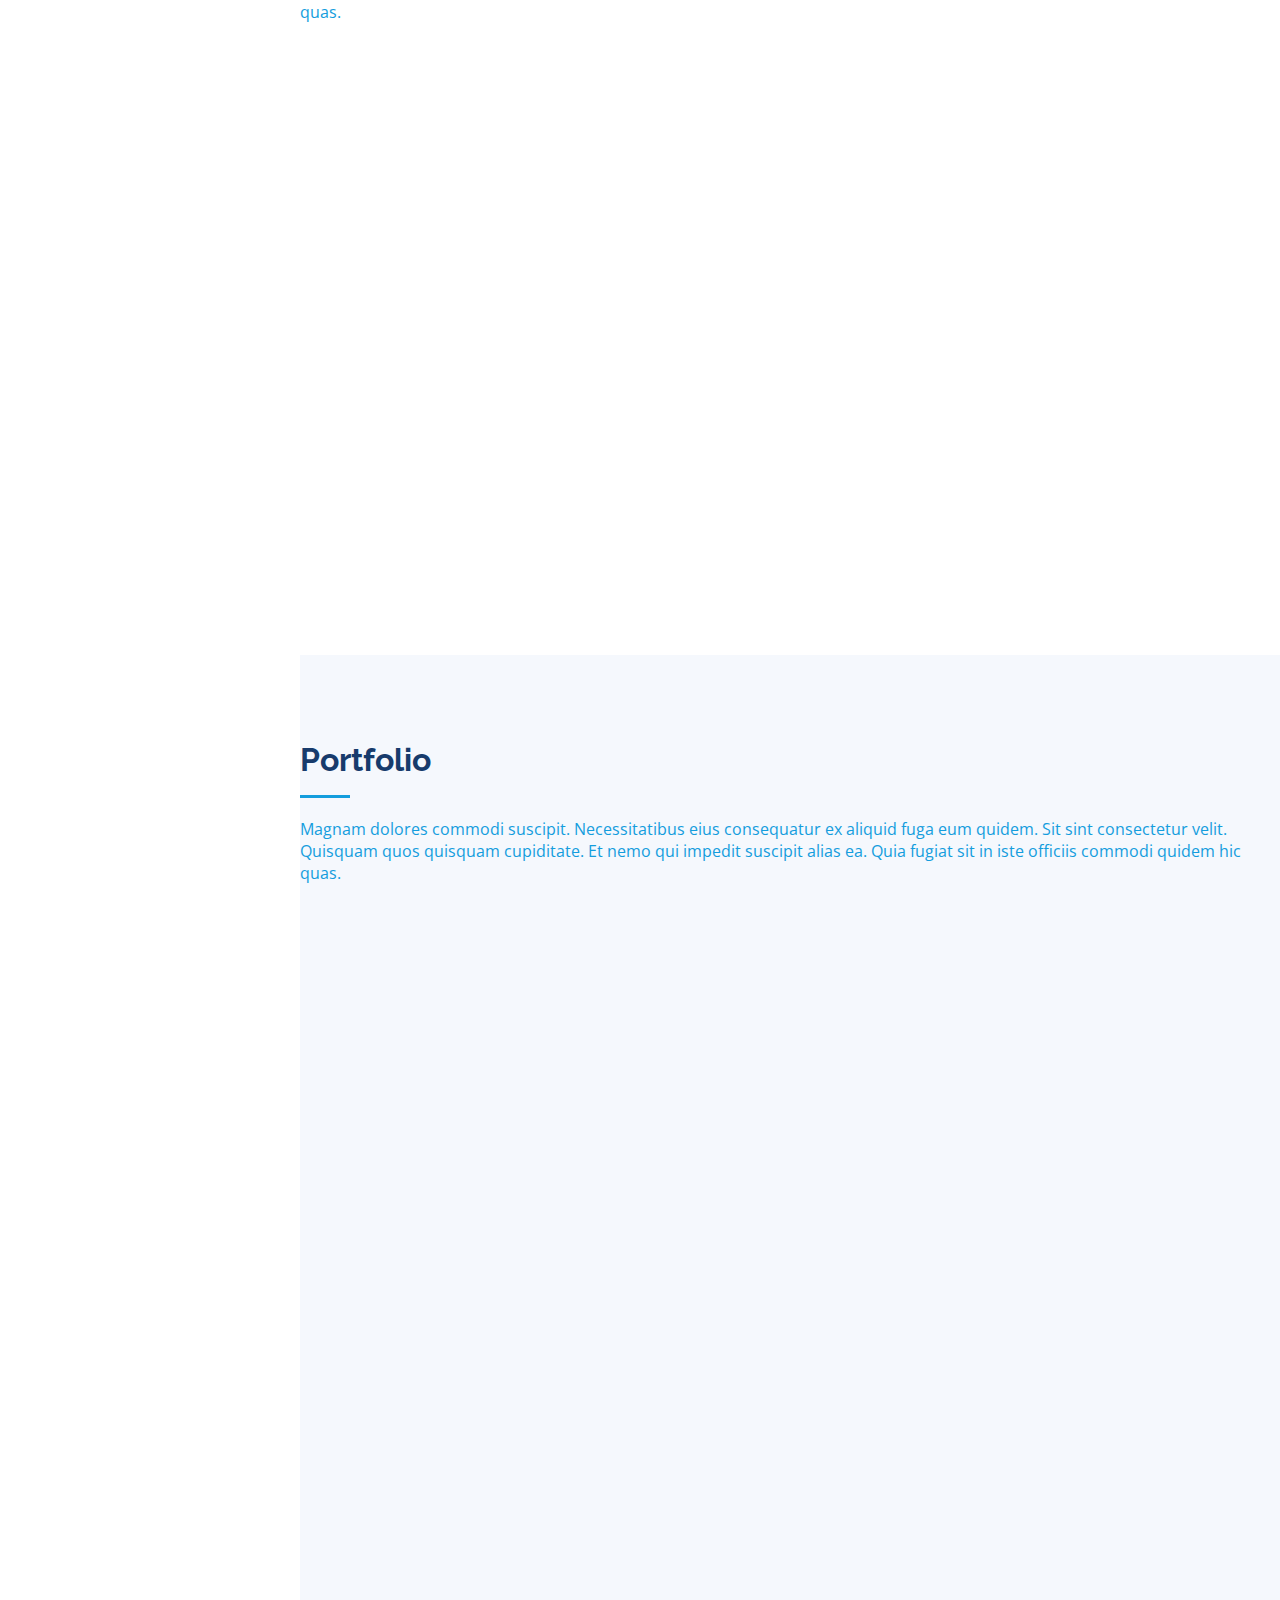
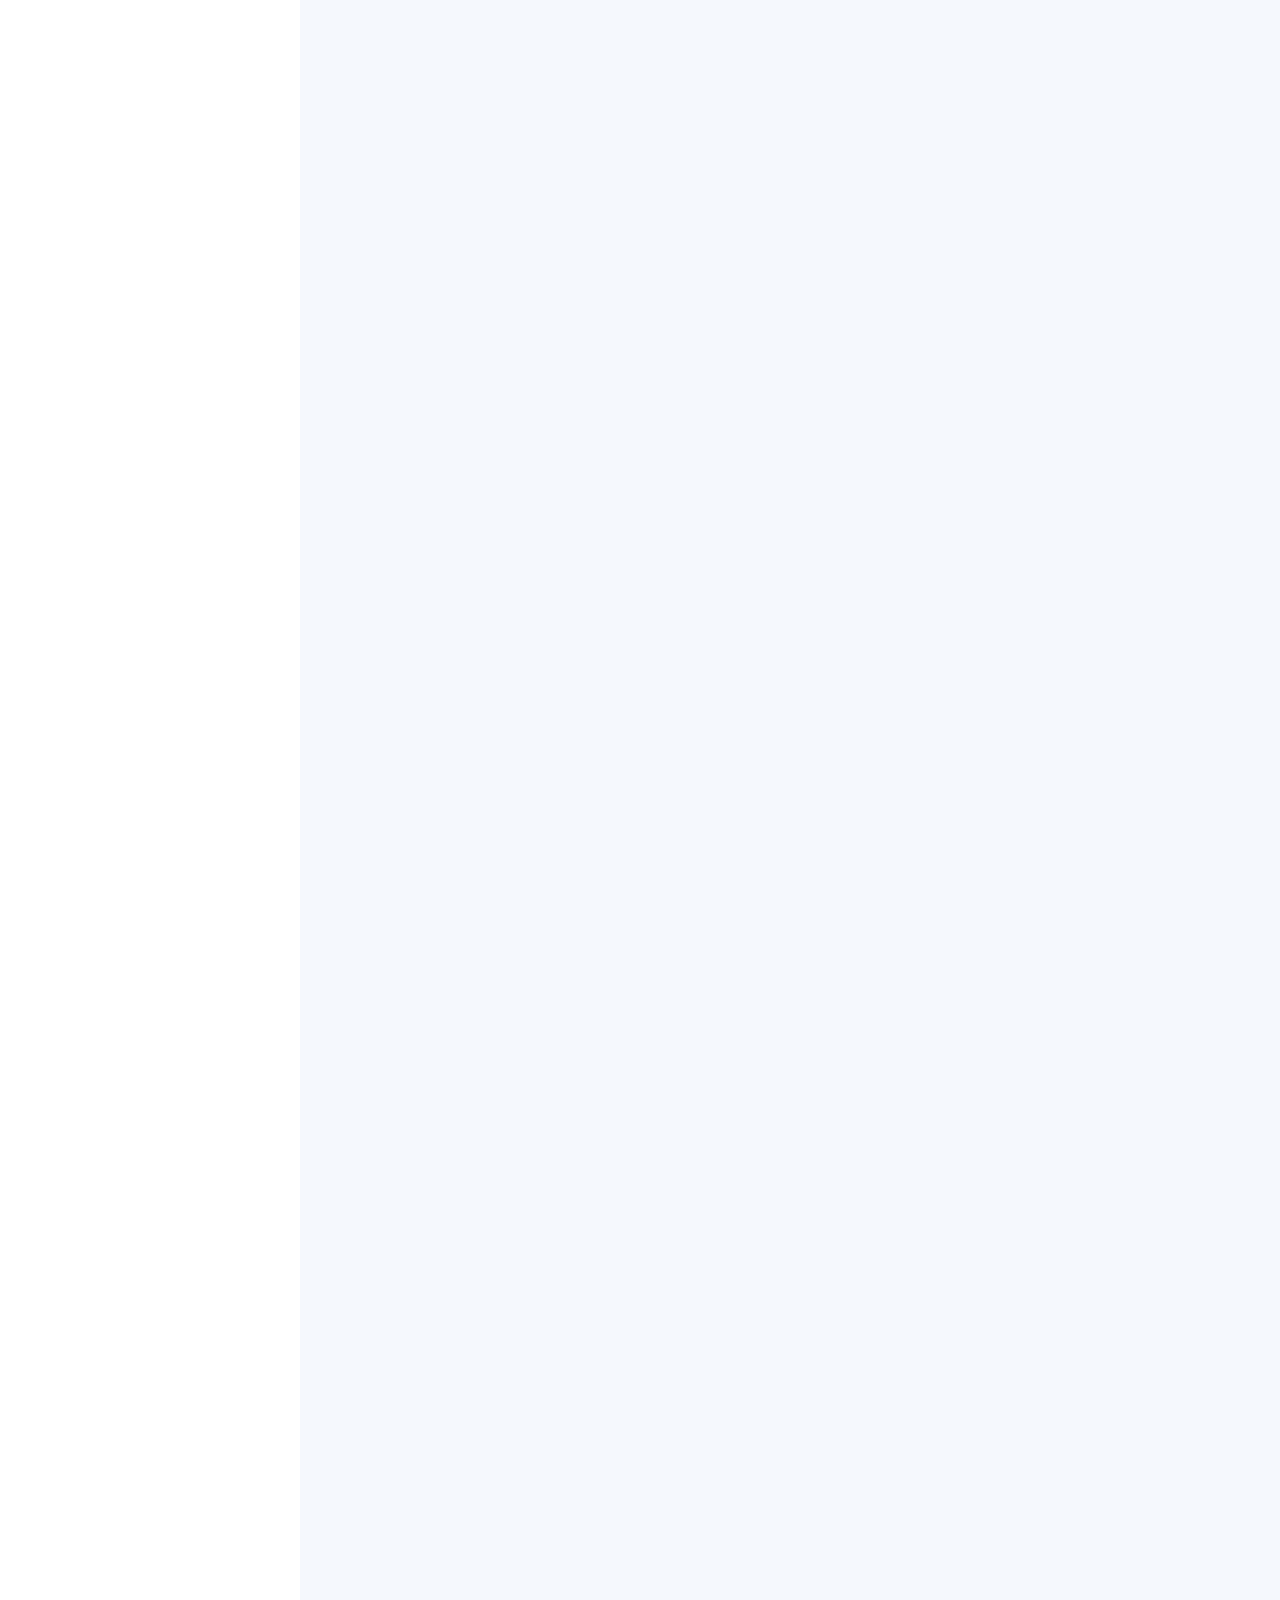
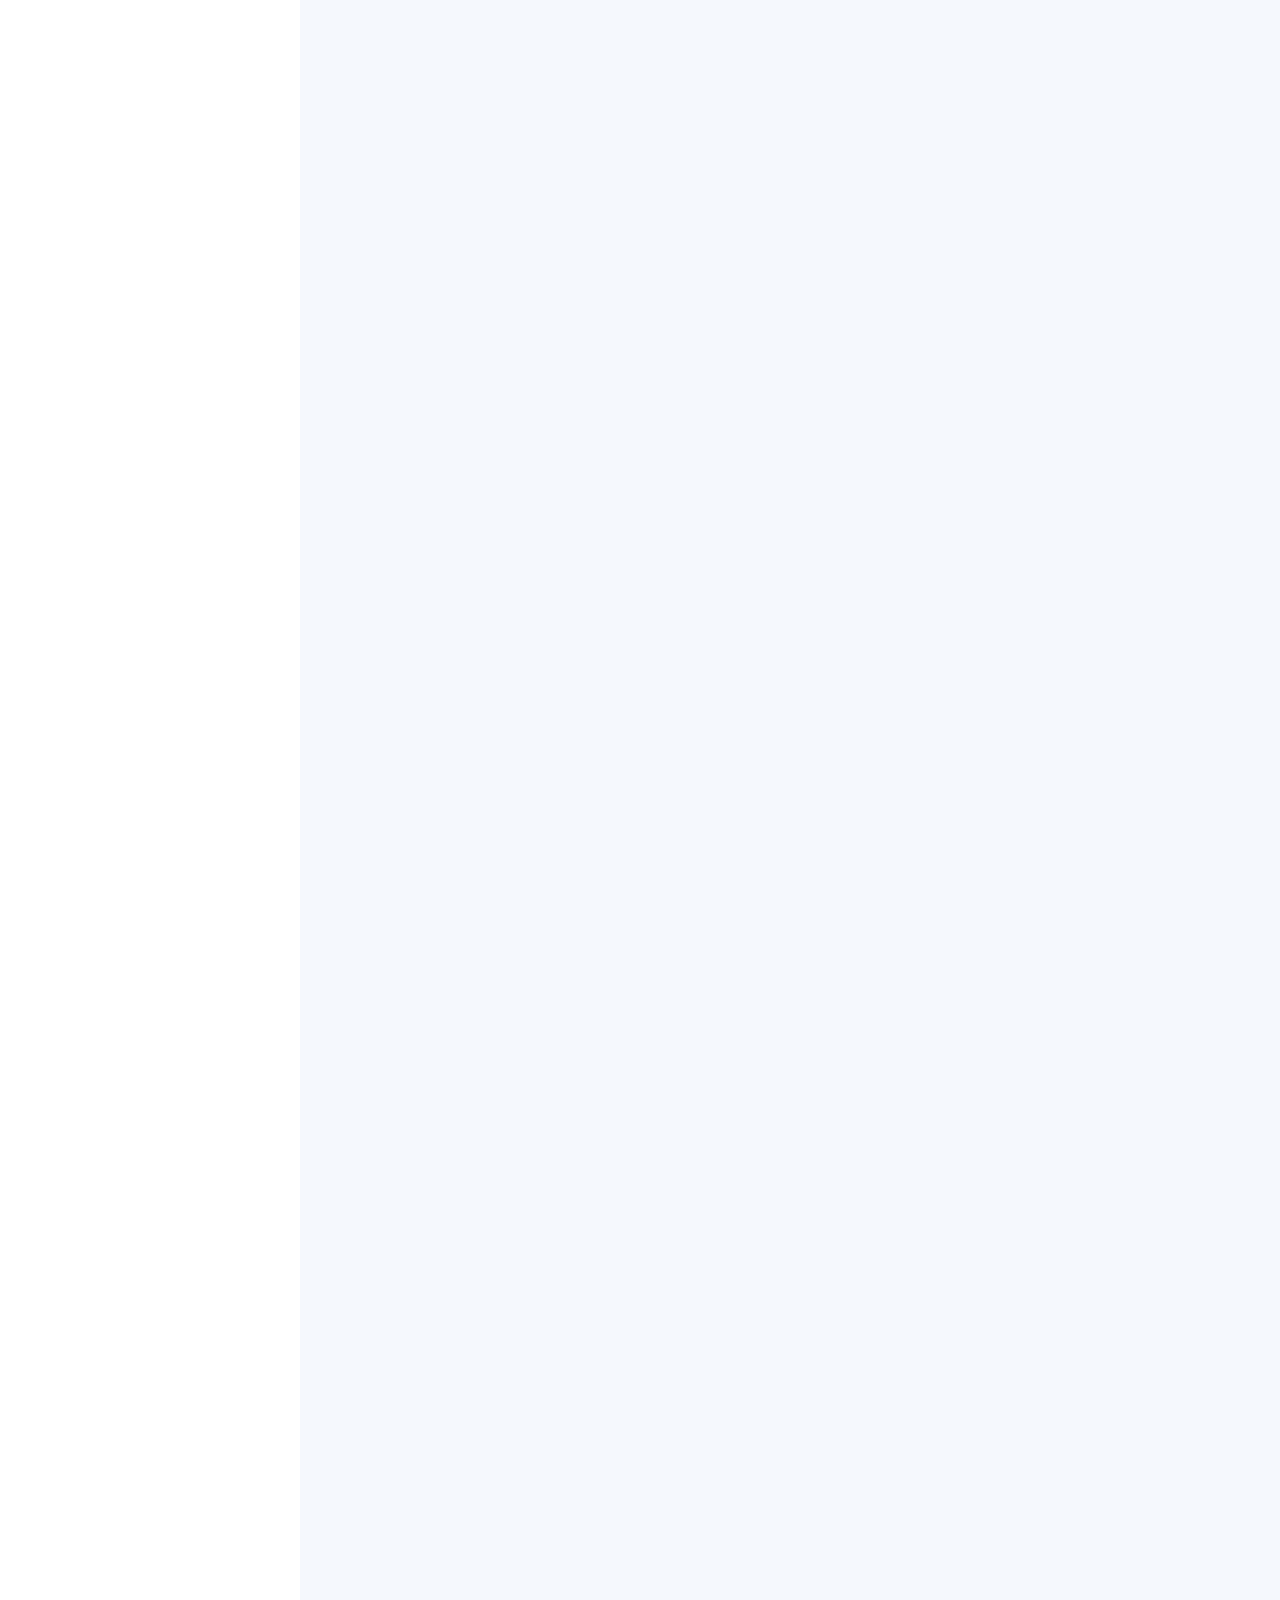
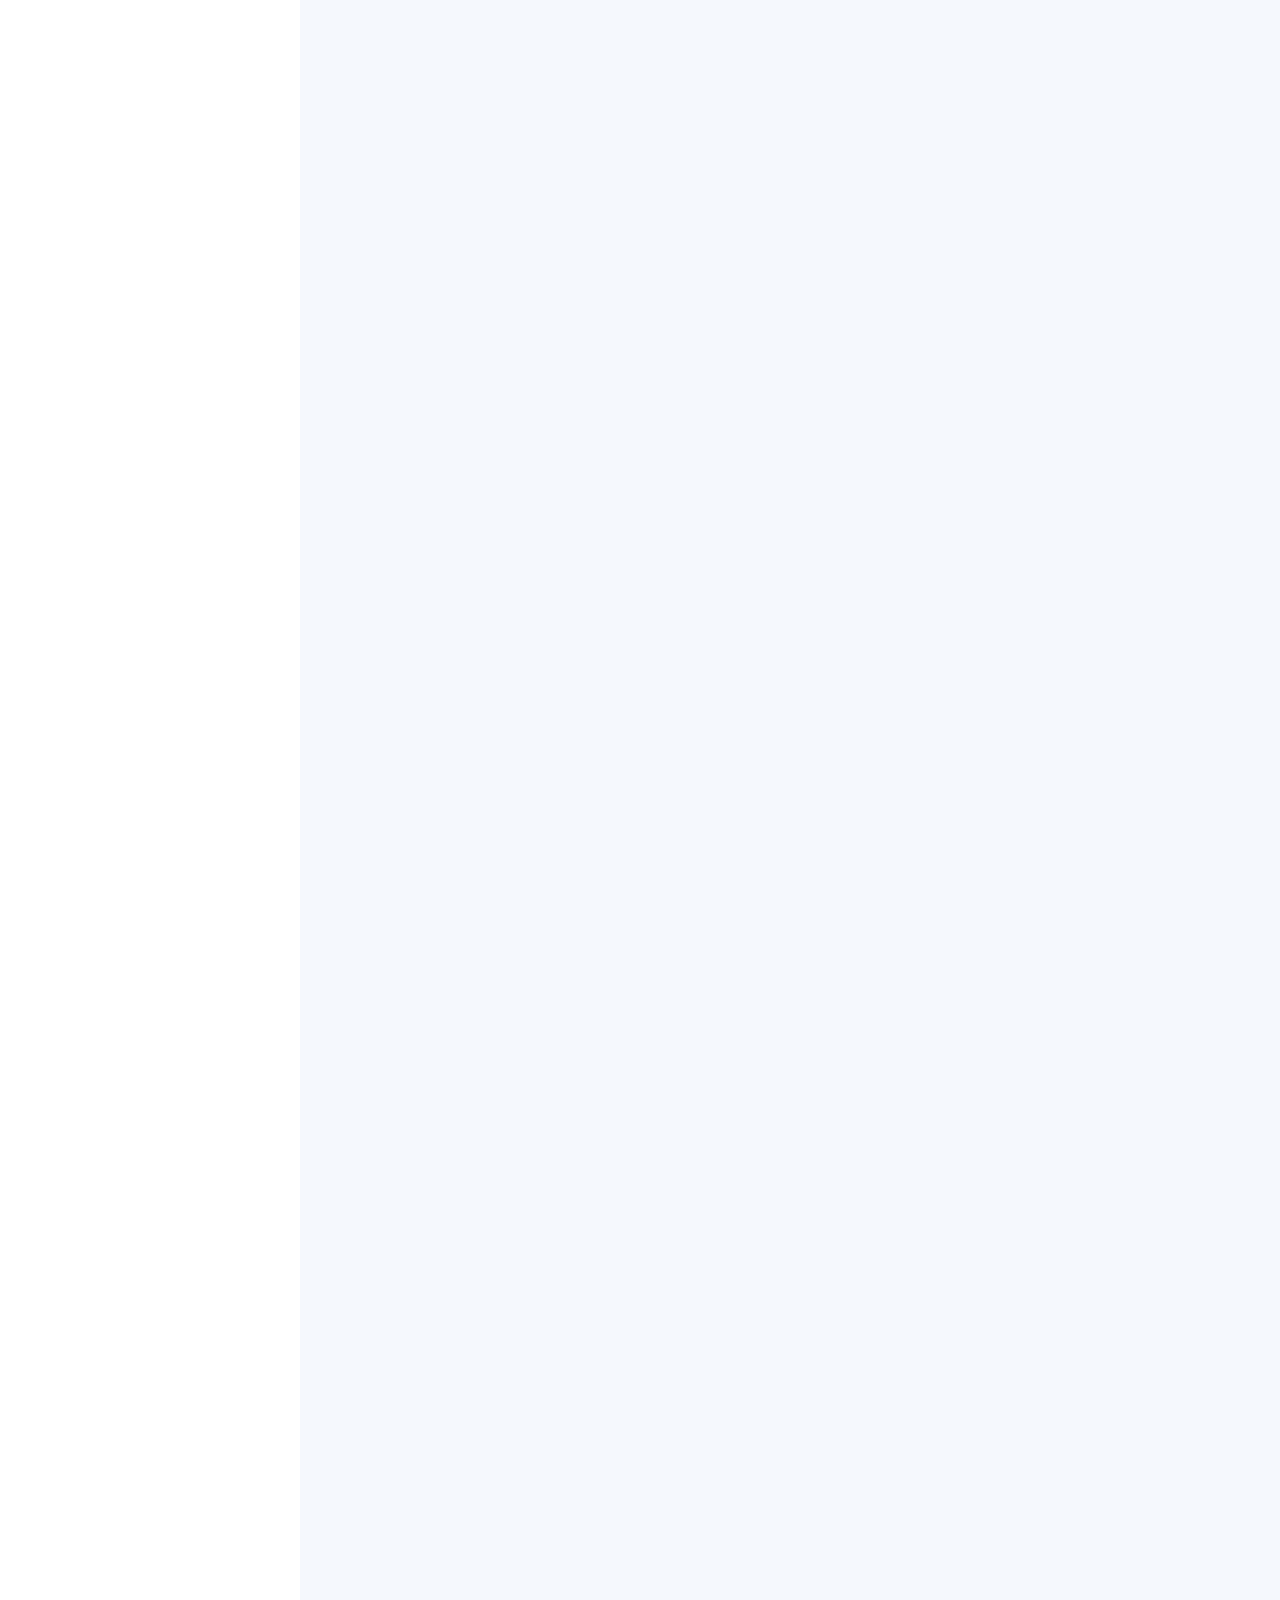
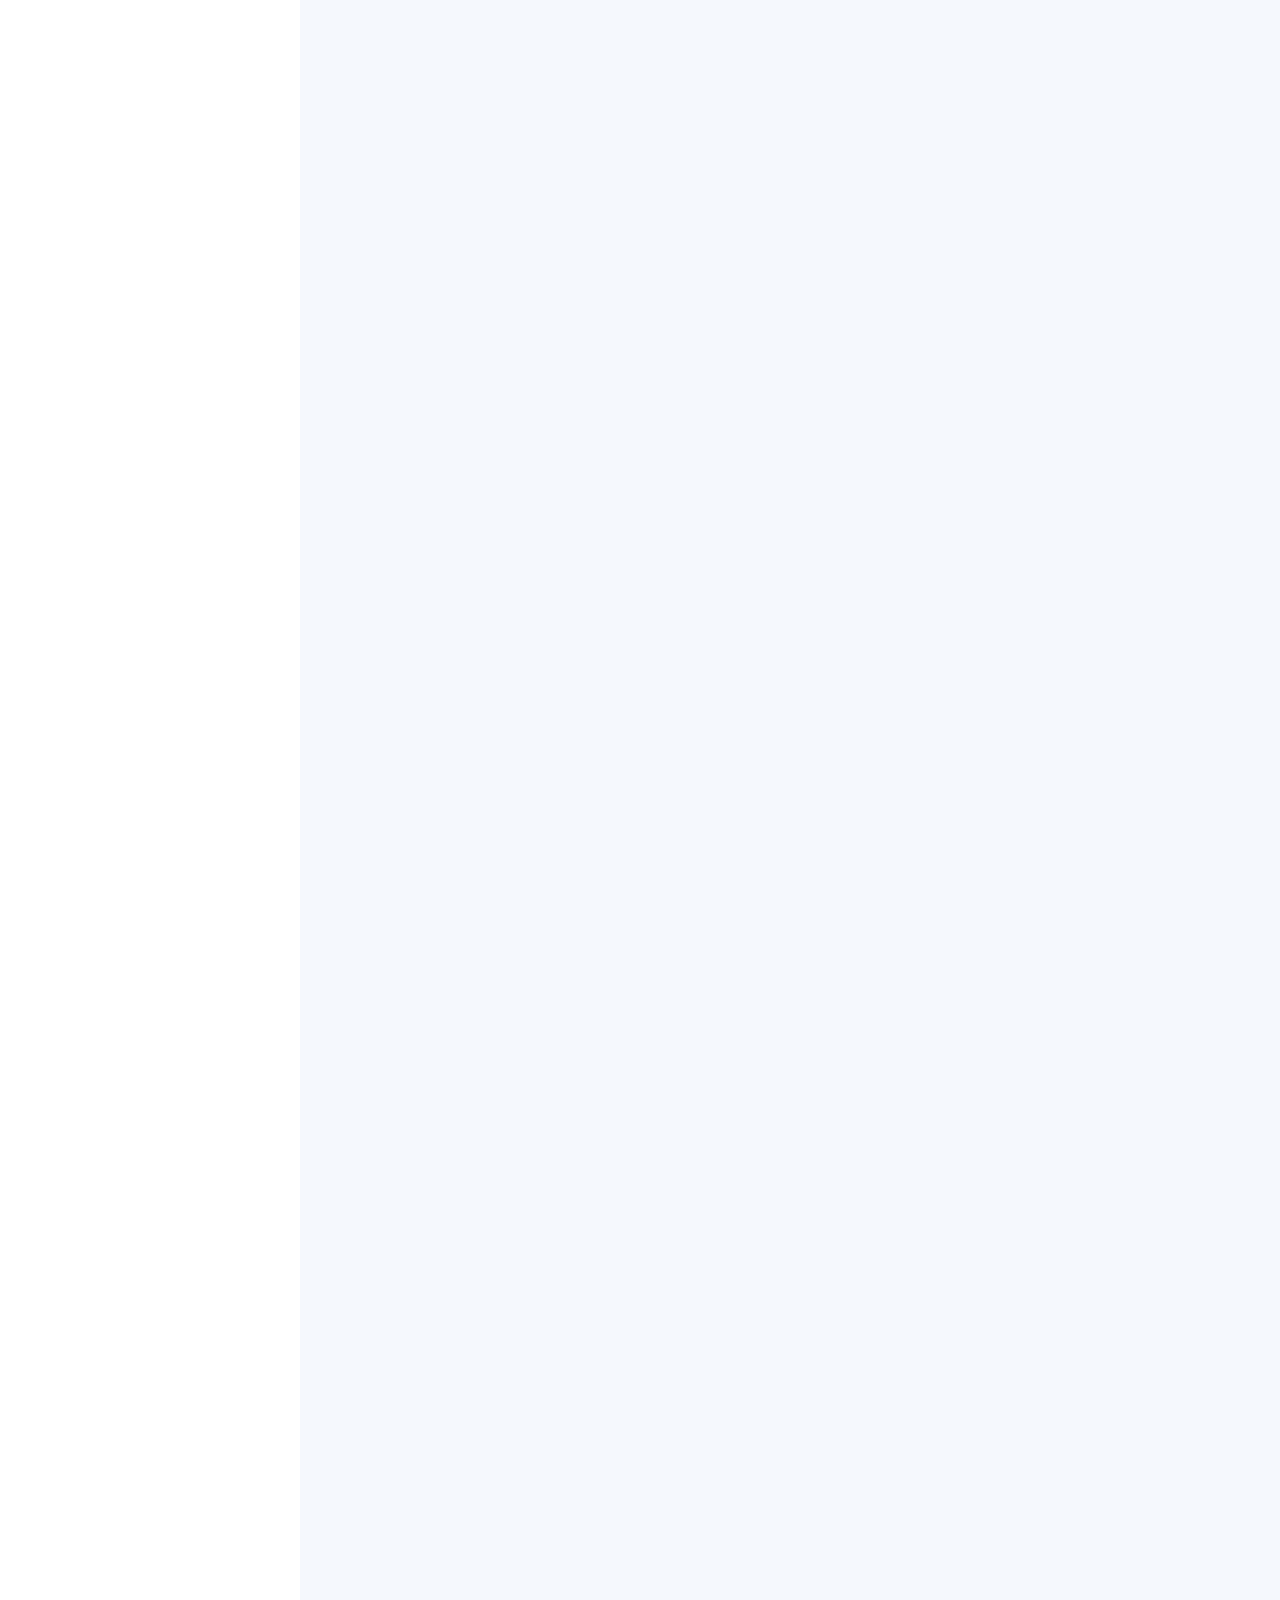
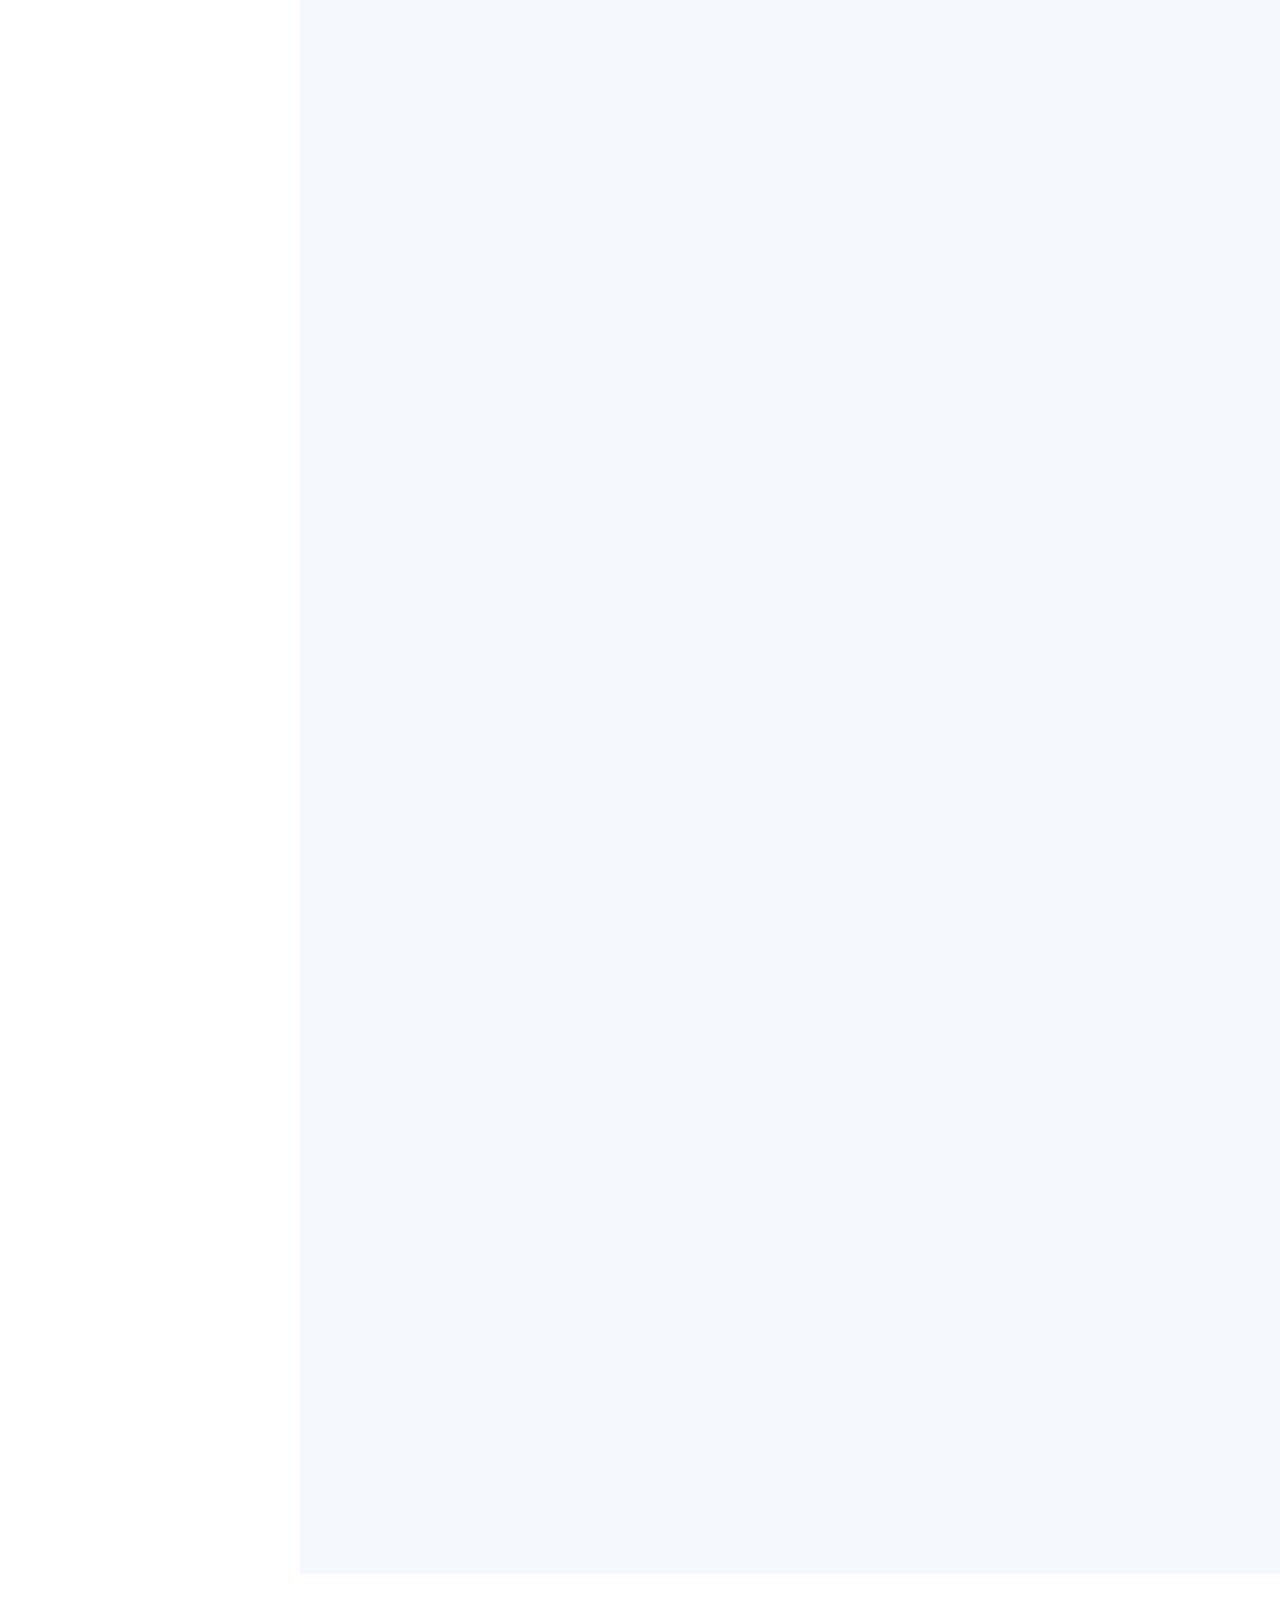
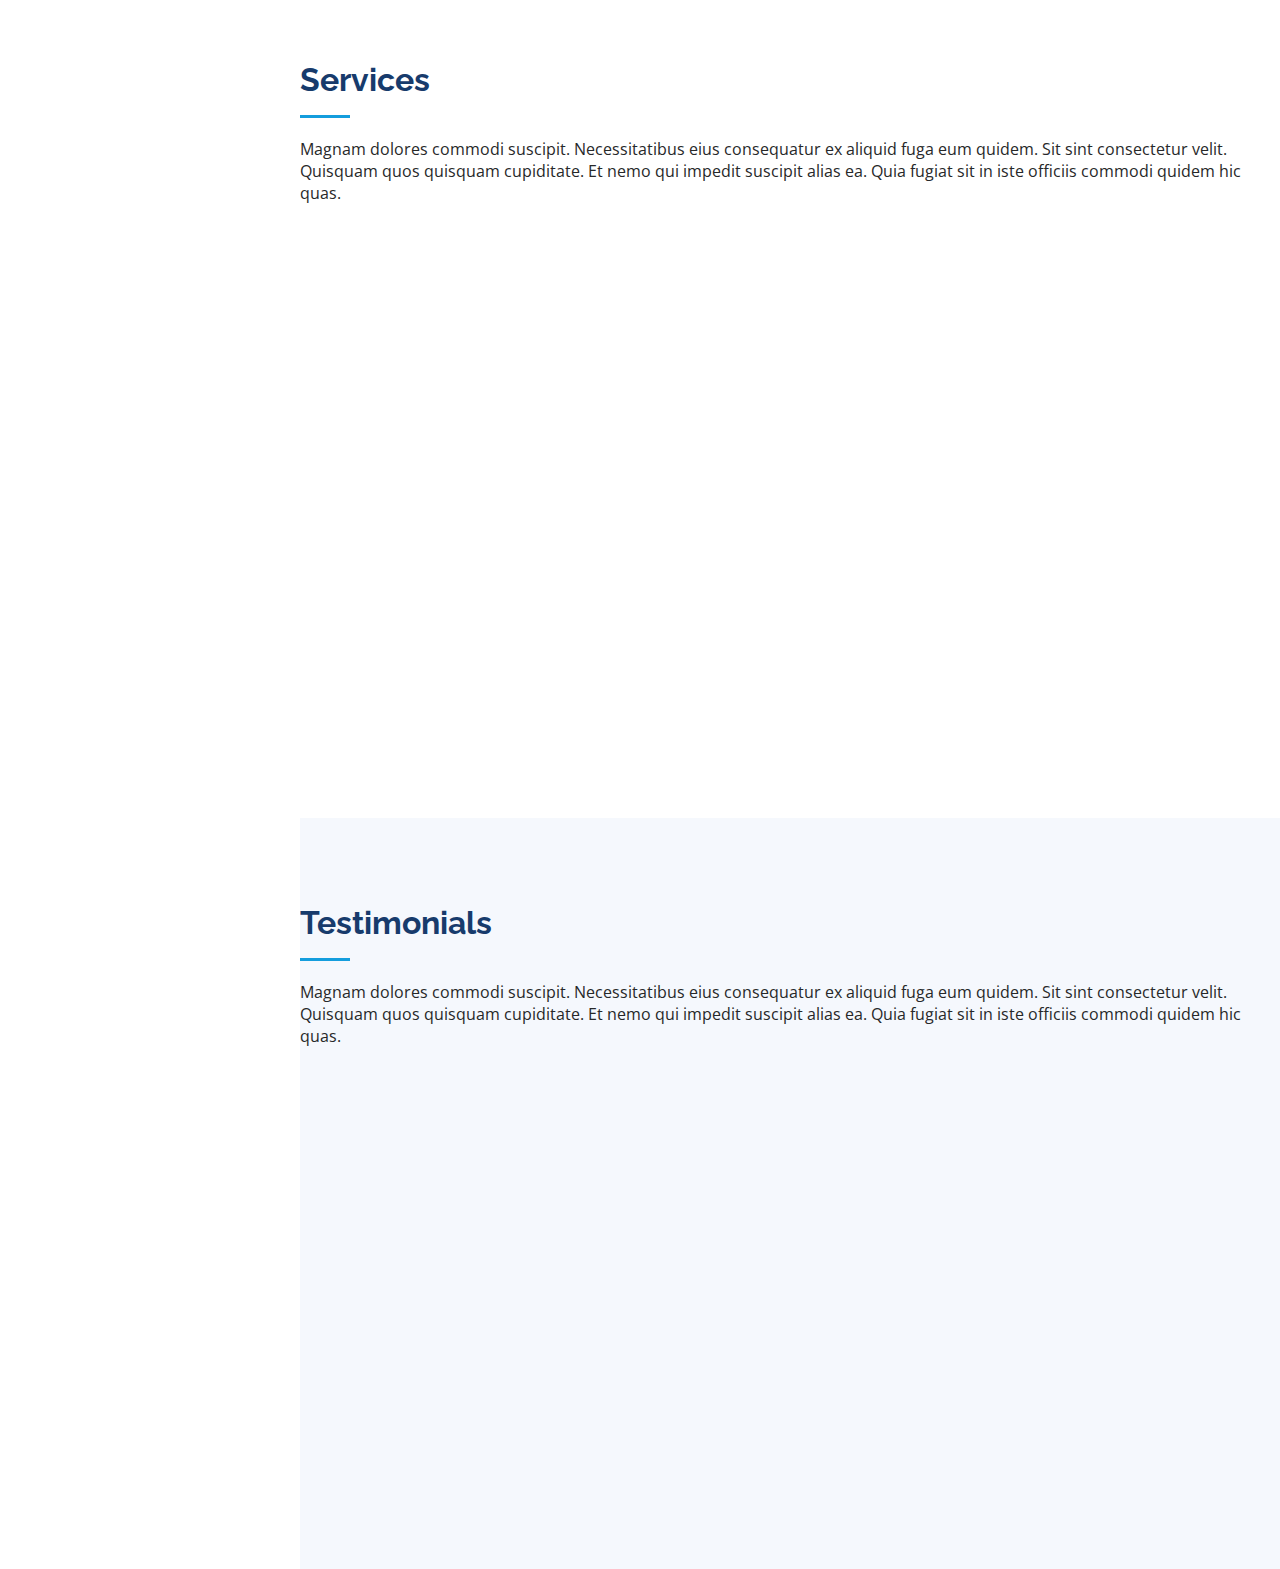
==== commit d6b89679: "c" ====
--- a/index.html
+++ b/index.html
@@ -6,9 +6,14 @@
   <meta content="width=device-width, initial-scale=1.0" name="viewport">
 
   <title>Kuvonchbek Saodatov |.Net Developer</title>
-  <meta content="" name="description">
-  <meta content="" name="keywords">
-
+  
+  <meta content="Kuvonchbek Saodatov" name="keywords">
+   <meta name="description" content="ks-coders.uz">
+   <meta name="google-site-verification" content="LH5t0bfyDHc5tRgzKKgAuKzXw6GFdRxMG3IEbRo_eVQ" />
+  <meta name="description" content="Kuvonchbek Saodatov |.Net Developer">
+  <meta name="author" content="Kuvonchbek Saodatov">
+<meta name="viewport" content="width=device-width, initial-scale=1.0">
+<meta name="viewport" content="width=device-width, initial-scale=1.0">
   <!-- Favicons -->
   <link href="assets/img/favicon.png" rel="icon">
   <link href="assets/img/apple-touch-icon.png" rel="apple-touch-icon">
@@ -40,7 +45,7 @@
     <div class="d-flex flex-column">
 
       <div class="profile">
-        <img src="assets/img/profile-img.png" alt="" class="img-fluid rounded-circle">
+        <img src="assets/img/profile-img.jpg" alt="" class="img-fluid rounded-circle">
         <h1 class="text-light"><a href="index.html">
           <h1 style="display: inline; color: rgb(121, 218, 250); ">Kuvonchbek</h1>
            </a></h1>
@@ -101,7 +106,7 @@
               <div class="col-lg-6">
                 <ul>
                   <li><i class="bi bi-chevron-right"></i> <strong>Birthday:</strong> <span>13 oktabr 2001</span></li>
-                  <li><i class="bi bi-chevron-right"></i> <strong>Website:</strong> <span>www.KS-coders.uz</span></li>
+                  <li><i class="bi bi-chevron-right"></i> <strong>Website:</strong> <a href="https://ks-coders.uz" class="nav-link scrollto"></i> <span>www.KS-coders.uz</span></a</li>    
                   <li><i class="bi bi-chevron-right"></i> <strong>Phone:</strong> <span>+998 99 126 86 01</span></li>
                   <li><i class="bi bi-chevron-right"></i> <strong>City:</strong> <span>Guzar district, Kashkadaryo , Uzbekistan</span></li>
                 </ul>
@@ -308,87 +313,87 @@
               <img src="assets/img/portfolio/portfolio-details-1.png" class="img-fluid" alt="">
               <div class="portfolio-links">
                 <a href="assets/img/portfolio/portfolio-details-1.png" data-gallery="portfolioGallery" class="portfolio-lightbox" title="App 1"><i class="bx bx-plus"></i></a>
-                <a href="portfolio-details.html" title="More Details"><i class="bx bx-link"></i></a>
+                <a href="#" title="More Details"><i class="bx bx-link"></i></a>
               </div>
             </div>
           </div>
 
           <div class="col-lg-4 col-md-6 portfolio-item filter-web">
             <div class="portfolio-wrap">
-              <img src="assets/img/portfolio/portfolio-2.png" class="img-fluid" alt="">
-              <div class="portfolio-links">
-                <a href="assets/img/portfolio/portfolio-2.png" data-gallery="portfolioGallery" class="portfolio-lightbox" title="Web 3"><i class="bx bx-plus"></i></a>
-                <a href="portfolio-details.html" title="More Details"><i class="bx bx-link"></i></a>
+              <img src="assets/img/portfolio/sot.png" class="img-fluid" alt="">
+              <div class="portfolio-links">
+                <a href="assets/img/portfolio/sot.png" data-gallery="portfolioGallery" class="portfolio-lightbox" title="Web 3"><i class="bx bx-plus"></i></a>
+                <a href="#" title="More Details"><i class="bx bx-link"></i></a>
               </div>
             </div>
           </div>
 
           <div class="col-lg-4 col-md-6 portfolio-item filter-app">
             <div class="portfolio-wrap">
+              <img src="assets/img/portfolio/sayt.jpg" class="img-fluid" alt="">
+              <div class="portfolio-links">
+                <a href="assets/img/portfolio/sayt.jpg" data-gallery="portfolioGallery" class="portfolio-lightbox" title="App 2"><i class="bx bx-plus"></i></a>
+                <a href="#" title="More Details"><i class="bx bx-link"></i></a>
+              </div>
+            </div>
+          </div>
+
+          <div class="col-lg-4 col-md-6 portfolio-item filter-card">
+            <div class="portfolio-wrap">
+              <img src="assets/img/portfolio/shifr.png" class="img-fluid" alt="">
+              <div class="portfolio-links">
+                <a href="assets/img/portfolio/shifr.png" data-gallery="portfolioGallery" class="portfolio-lightbox" title="Card 2"><i class="bx bx-plus"></i></a>
+                <a href="#" title="More Details"><i class="bx bx-link"></i></a>
+              </div>
+            </div>
+          </div>
+
+          <div class="col-lg-4 col-md-6 portfolio-item filter-web">
+            <div class="portfolio-wrap">
+              <img src="assets/img/portfolio/tes.png" class="img-fluid" alt="">
+              <div class="portfolio-links">
+                <a href="assets/img/portfolio/tes.png" data-gallery="portfolioGallery" class="portfolio-lightbox" title="Web 2"><i class="bx bx-plus"></i></a>
+                <a href="#" title="More Details"><i class="bx bx-link"></i></a>
+              </div>
+            </div>
+          </div>
+
+          <div class="col-lg-4 col-md-6 portfolio-item filter-app">
+            <div class="portfolio-wrap">
+              <img src="assets/img/portfolio/login.png" class="img-fluid" alt="">
+              <div class="portfolio-links">
+                <a href="assets/img/portfolio/login.png" data-gallery="portfolioGallery" class="portfolio-lightbox" title="App 3"><i class="bx bx-plus"></i></a>
+                <a href="#" title="More Details"><i class="bx bx-link"></i></a>
+              </div>
+            </div>
+          </div>
+
+          <div class="col-lg-4 col-md-6 portfolio-item filter-card">
+            <div class="portfolio-wrap">
               <img src="assets/img/portfolio/portfolio-3.png" class="img-fluid" alt="">
               <div class="portfolio-links">
-                <a href="assets/img/portfolio/portfolio-3.png" data-gallery="portfolioGallery" class="portfolio-lightbox" title="App 2"><i class="bx bx-plus"></i></a>
-                <a href="portfolio-details.html" title="More Details"><i class="bx bx-link"></i></a>
+                <a href="assets/img/portfolio/portfolio-3.png" data-gallery="portfolioGallery" class="portfolio-lightbox" title="Card 1"><i class="bx bx-plus"></i></a>
+                <a href="#" title="More Details"><i class="bx bx-link"></i></a>
               </div>
             </div>
           </div>
 
           <div class="col-lg-4 col-md-6 portfolio-item filter-card">
             <div class="portfolio-wrap">
-              <img src="assets/img/portfolio/portfolio-4.png" class="img-fluid" alt="">
-              <div class="portfolio-links">
-                <a href="assets/img/portfolio/portfolio-4.png" data-gallery="portfolioGallery" class="portfolio-lightbox" title="Card 2"><i class="bx bx-plus"></i></a>
-                <a href="portfolio-details.html" title="More Details"><i class="bx bx-link"></i></a>
+              <img src="assets/img/portfolio/11.png" class="img-fluid" alt="">
+              <div class="portfolio-links">
+                <a href="assets/img/portfolio/portfolio-2.png" data-gallery="portfolioGallery" class="portfolio-lightbox" title="Card 3"><i class="bx bx-plus"></i></a>
+                <a href="#" title="More Details"><i class="bx bx-link"></i></a>
               </div>
             </div>
           </div>
 
           <div class="col-lg-4 col-md-6 portfolio-item filter-web">
             <div class="portfolio-wrap">
-              <img src="assets/img/portfolio/portfolio-5.jpg" class="img-fluid" alt="">
-              <div class="portfolio-links">
-                <a href="assets/img/portfolio/portfolio-5.jpg" data-gallery="portfolioGallery" class="portfolio-lightbox" title="Web 2"><i class="bx bx-plus"></i></a>
-                <a href="portfolio-details.html" title="More Details"><i class="bx bx-link"></i></a>
-              </div>
-            </div>
-          </div>
-
-          <div class="col-lg-4 col-md-6 portfolio-item filter-app">
-            <div class="portfolio-wrap">
-              <img src="assets/img/portfolio/portfolio-6.jpg" class="img-fluid" alt="">
-              <div class="portfolio-links">
-                <a href="assets/img/portfolio/portfolio-6.jpg" data-gallery="portfolioGallery" class="portfolio-lightbox" title="App 3"><i class="bx bx-plus"></i></a>
-                <a href="portfolio-details.html" title="More Details"><i class="bx bx-link"></i></a>
-              </div>
-            </div>
-          </div>
-
-          <div class="col-lg-4 col-md-6 portfolio-item filter-card">
-            <div class="portfolio-wrap">
-              <img src="assets/img/portfolio/portfolio-7.jpg" class="img-fluid" alt="">
-              <div class="portfolio-links">
-                <a href="assets/img/portfolio/portfolio-7.jpg" data-gallery="portfolioGallery" class="portfolio-lightbox" title="Card 1"><i class="bx bx-plus"></i></a>
-                <a href="portfolio-details.html" title="More Details"><i class="bx bx-link"></i></a>
-              </div>
-            </div>
-          </div>
-
-          <div class="col-lg-4 col-md-6 portfolio-item filter-card">
-            <div class="portfolio-wrap">
-              <img src="assets/img/portfolio/portfolio-8.jpg" class="img-fluid" alt="">
-              <div class="portfolio-links">
-                <a href="assets/img/portfolio/portfolio-8.jpg" data-gallery="portfolioGallery" class="portfolio-lightbox" title="Card 3"><i class="bx bx-plus"></i></a>
-                <a href="portfolio-details.html" title="More Details"><i class="bx bx-link"></i></a>
-              </div>
-            </div>
-          </div>
-
-          <div class="col-lg-4 col-md-6 portfolio-item filter-web">
-            <div class="portfolio-wrap">
-              <img src="assets/img/portfolio/portfolio-9.jpg" class="img-fluid" alt="">
-              <div class="portfolio-links">
-                <a href="assets/img/portfolio/portfolio-9.jpg" data-gallery="portfolioGallery" class="portfolio-lightbox" title="Web 3"><i class="bx bx-plus"></i></a>
-                <a href="portfolio-details.html" title="More Details"><i class="bx bx-link"></i></a>
+              <img src="assets/img/portfolio/dgu.png" class="img-fluid" alt="">
+              <div class="portfolio-links">
+                <a href="assets/img/portfolio/dgu.png" data-gallery="portfolioGallery" class="portfolio-lightbox" title="Web 3"><i class="bx bx-plus"></i></a>
+                <a href="#" title="More Details"><i class="bx bx-link"></i></a>
               </div>
             </div>
           </div>
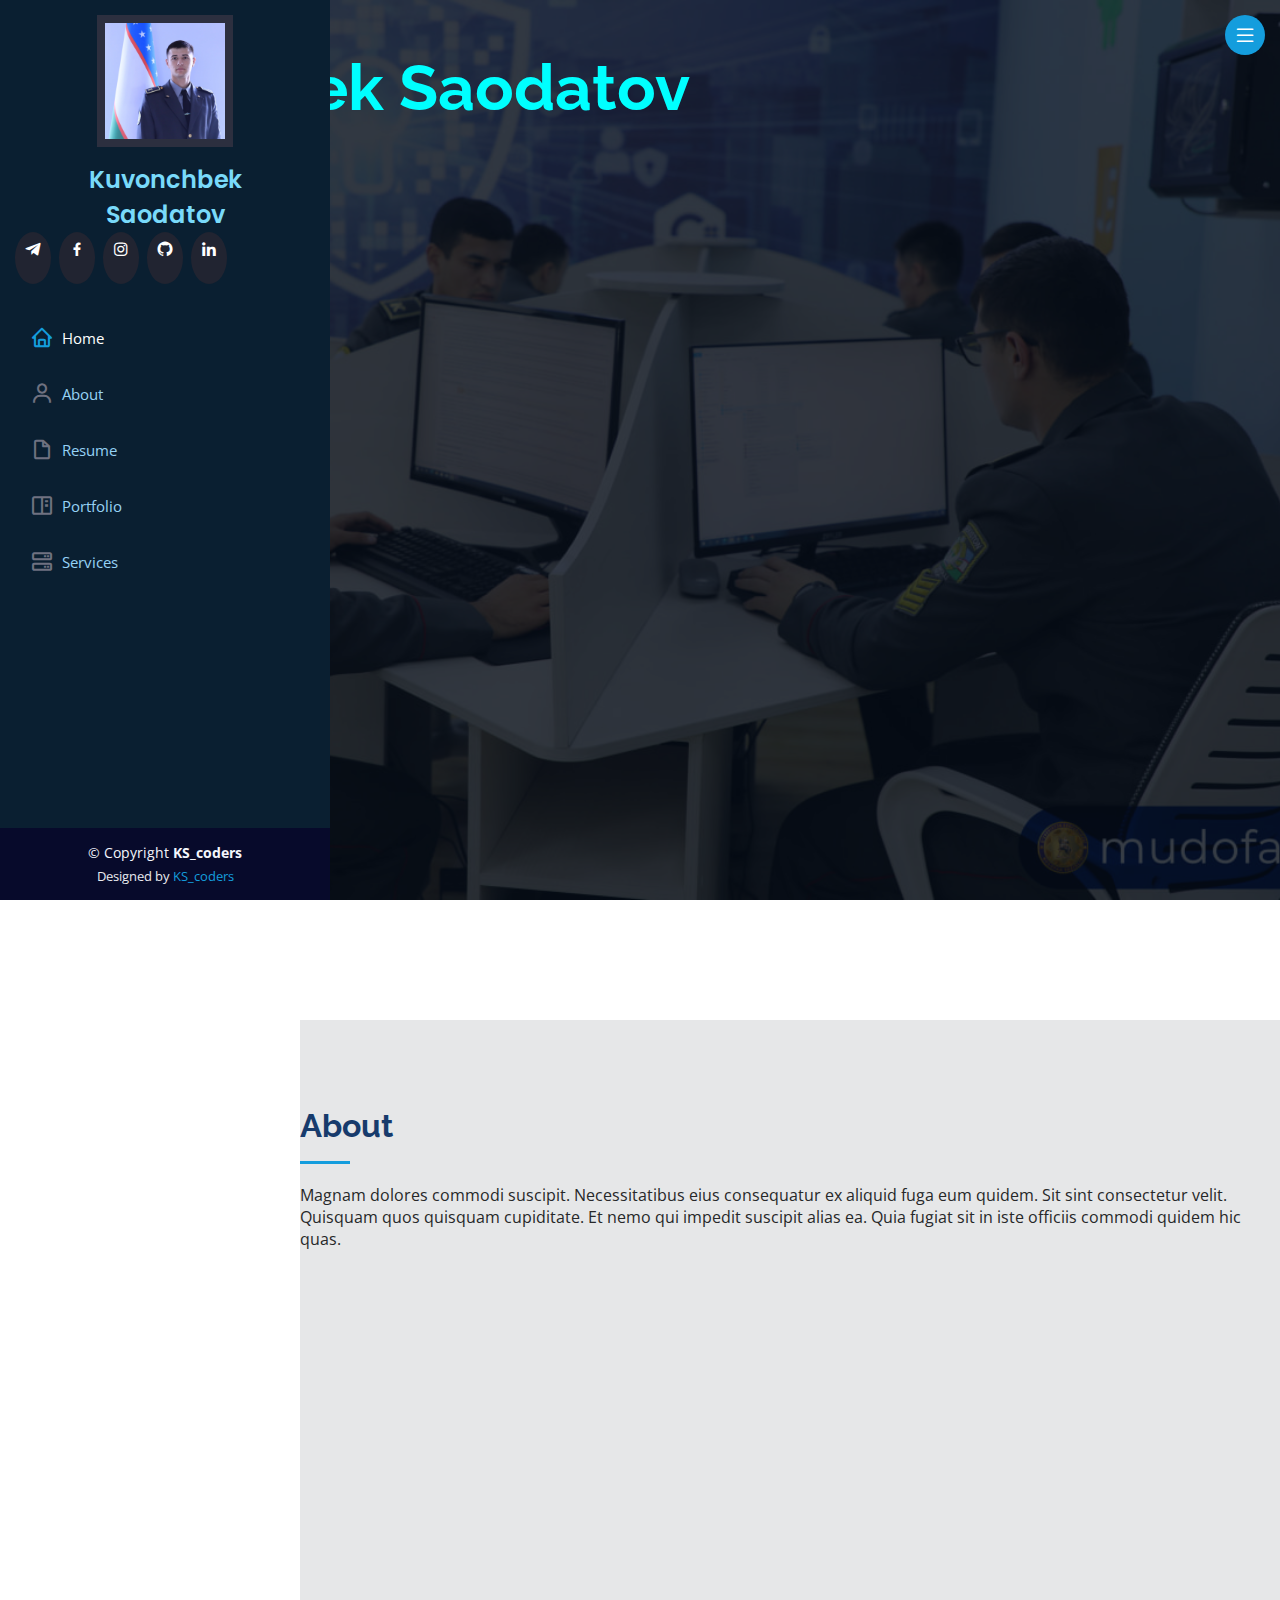
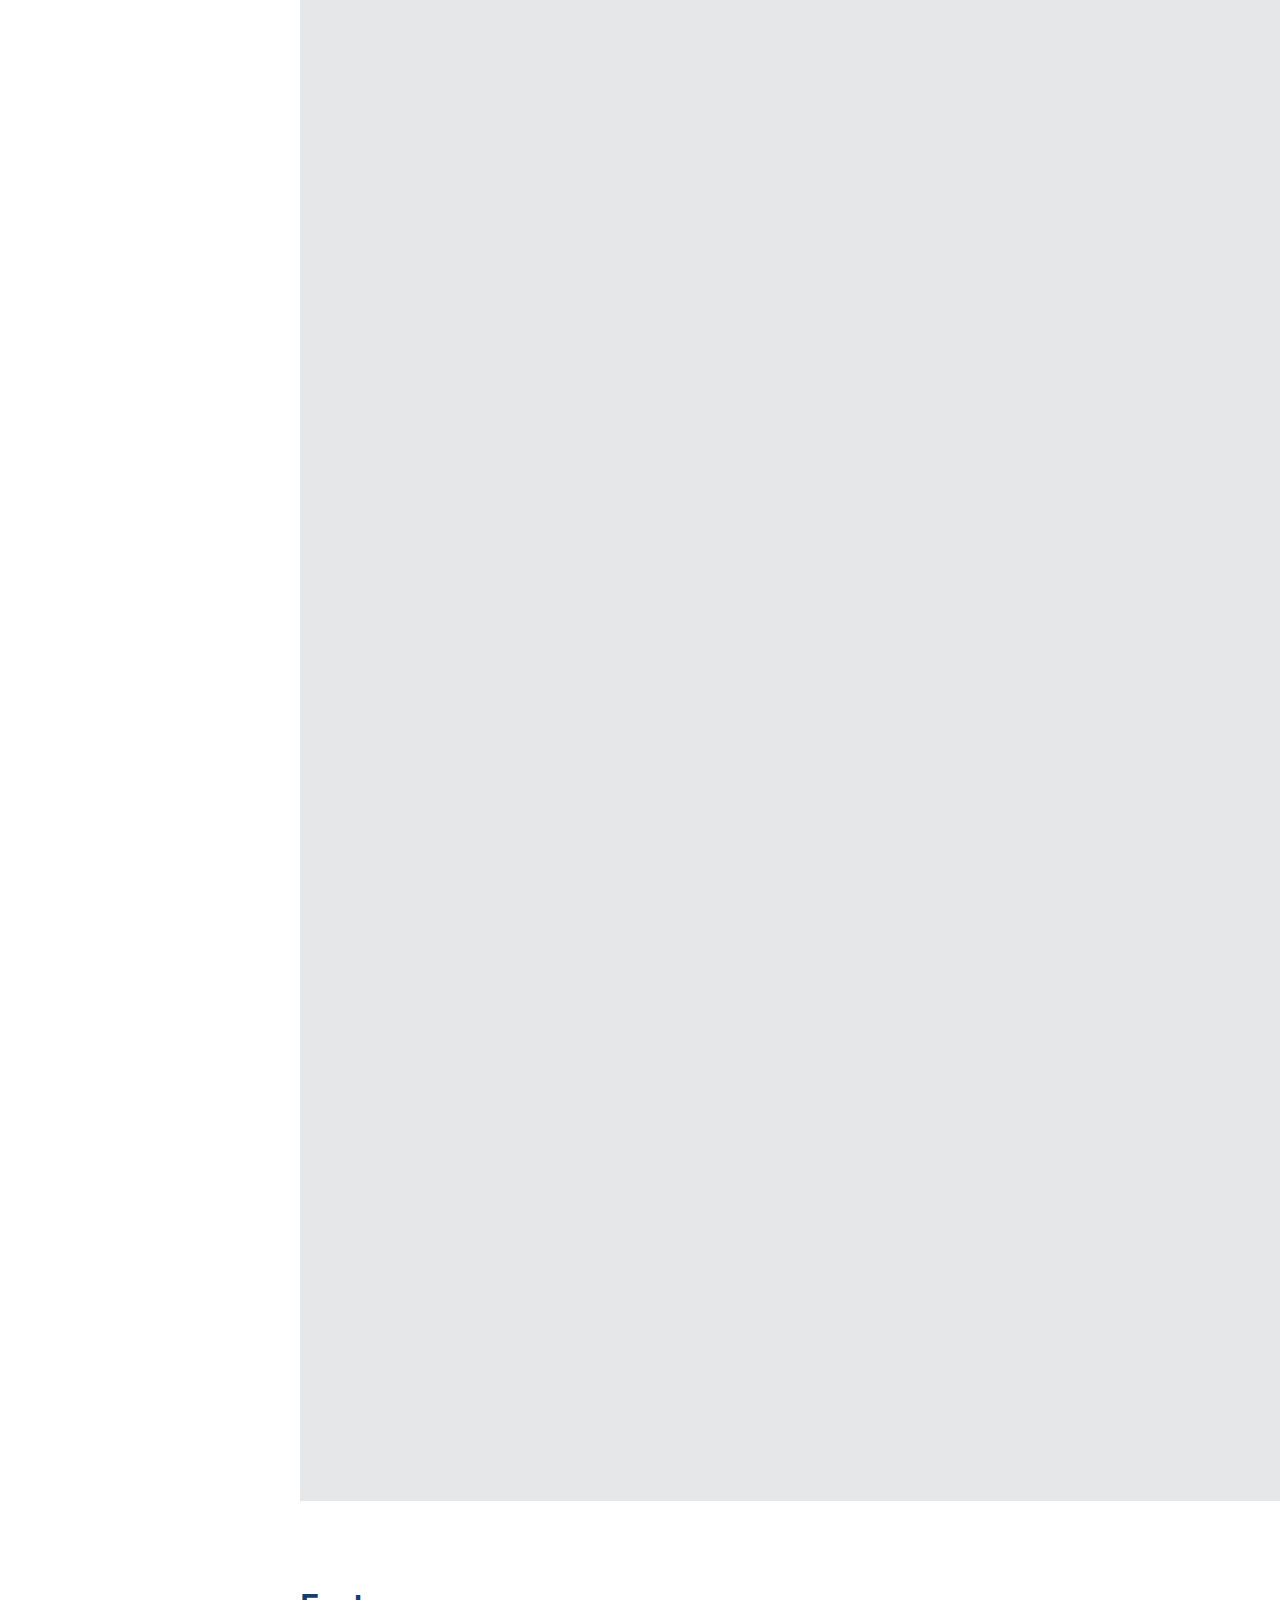
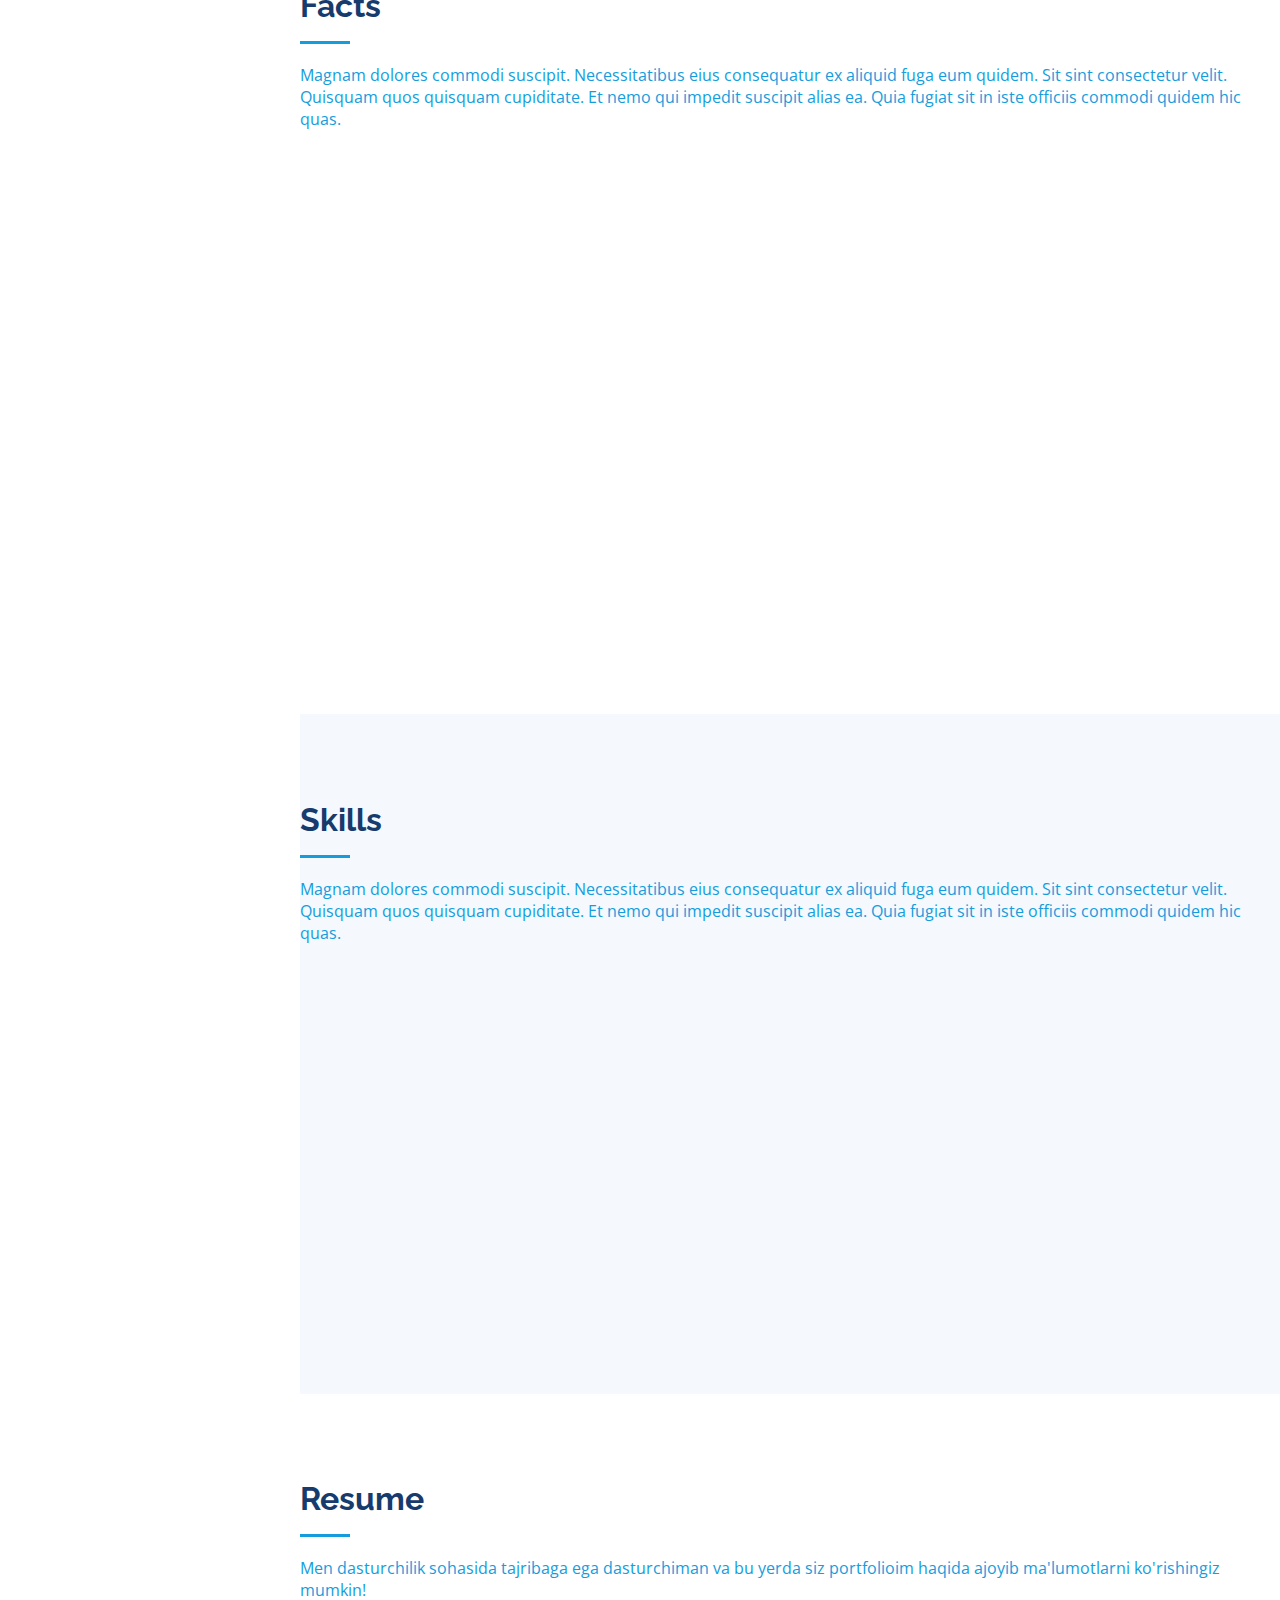
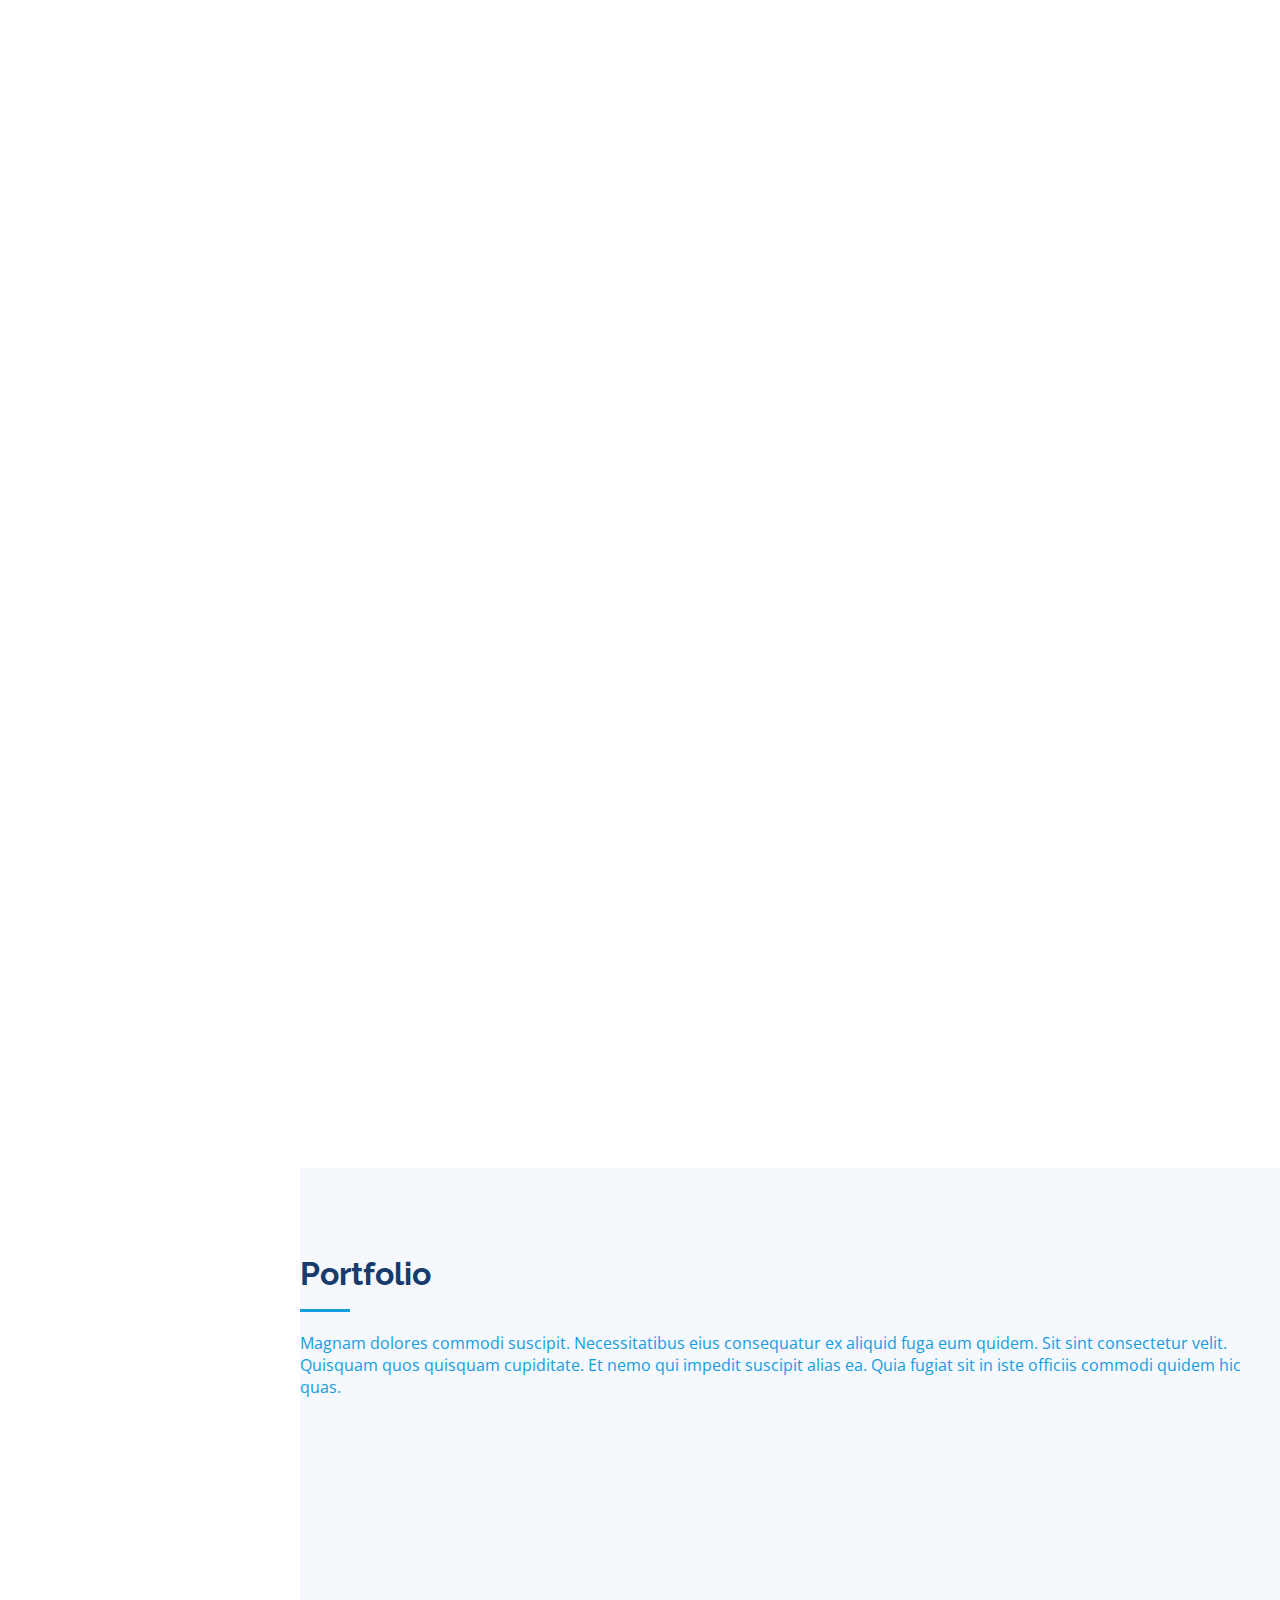
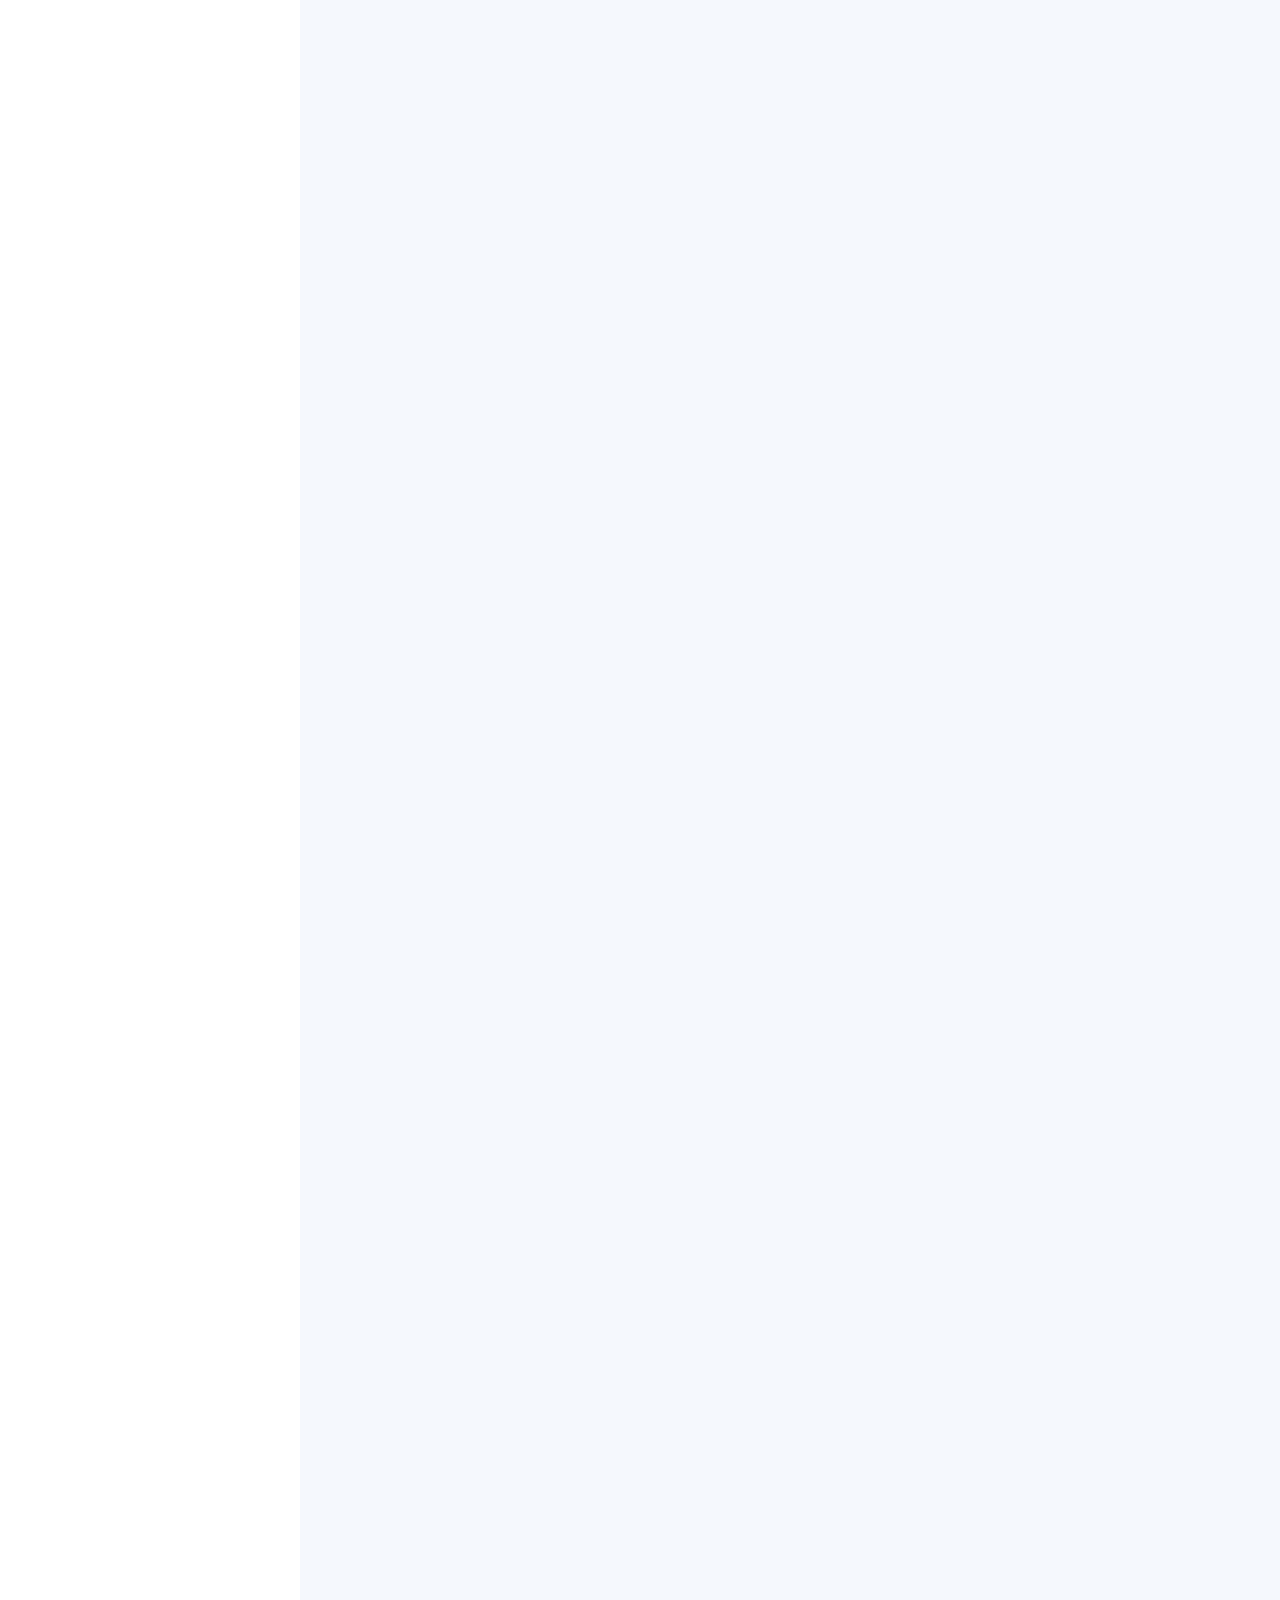
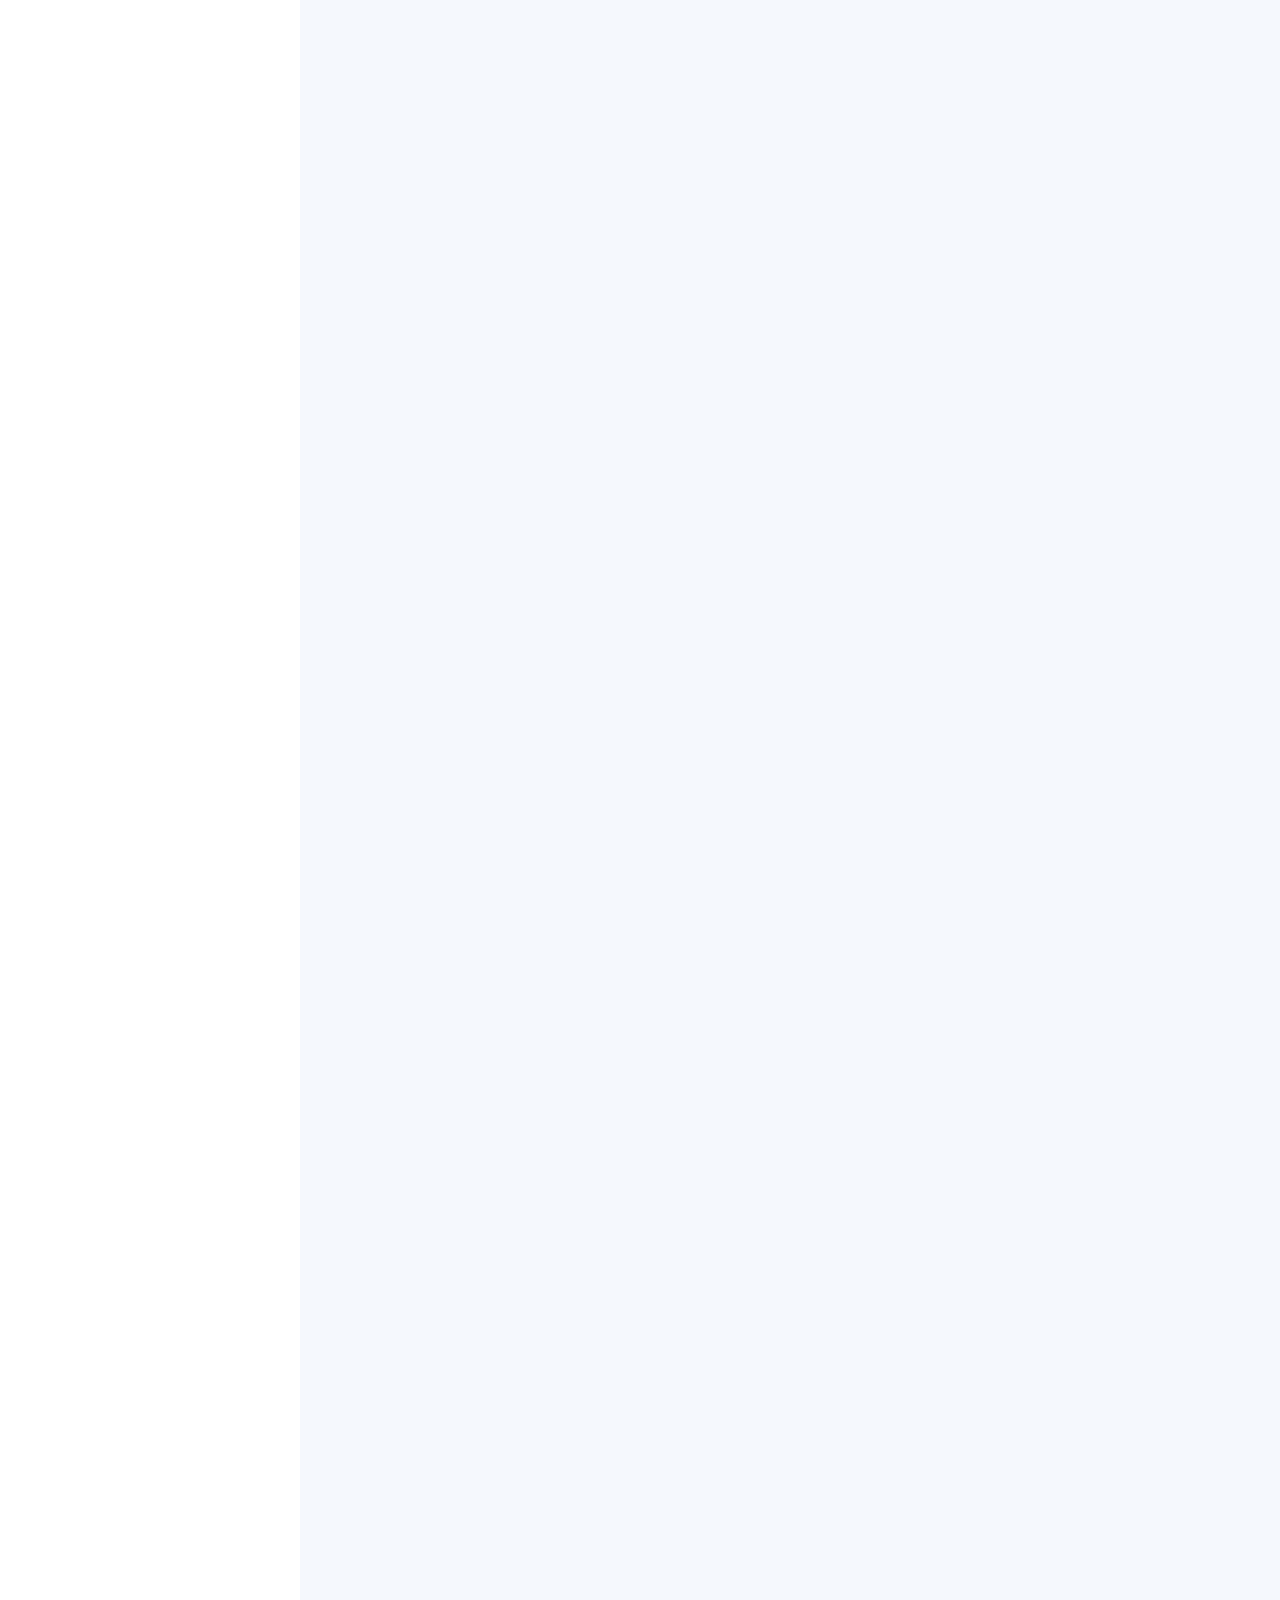
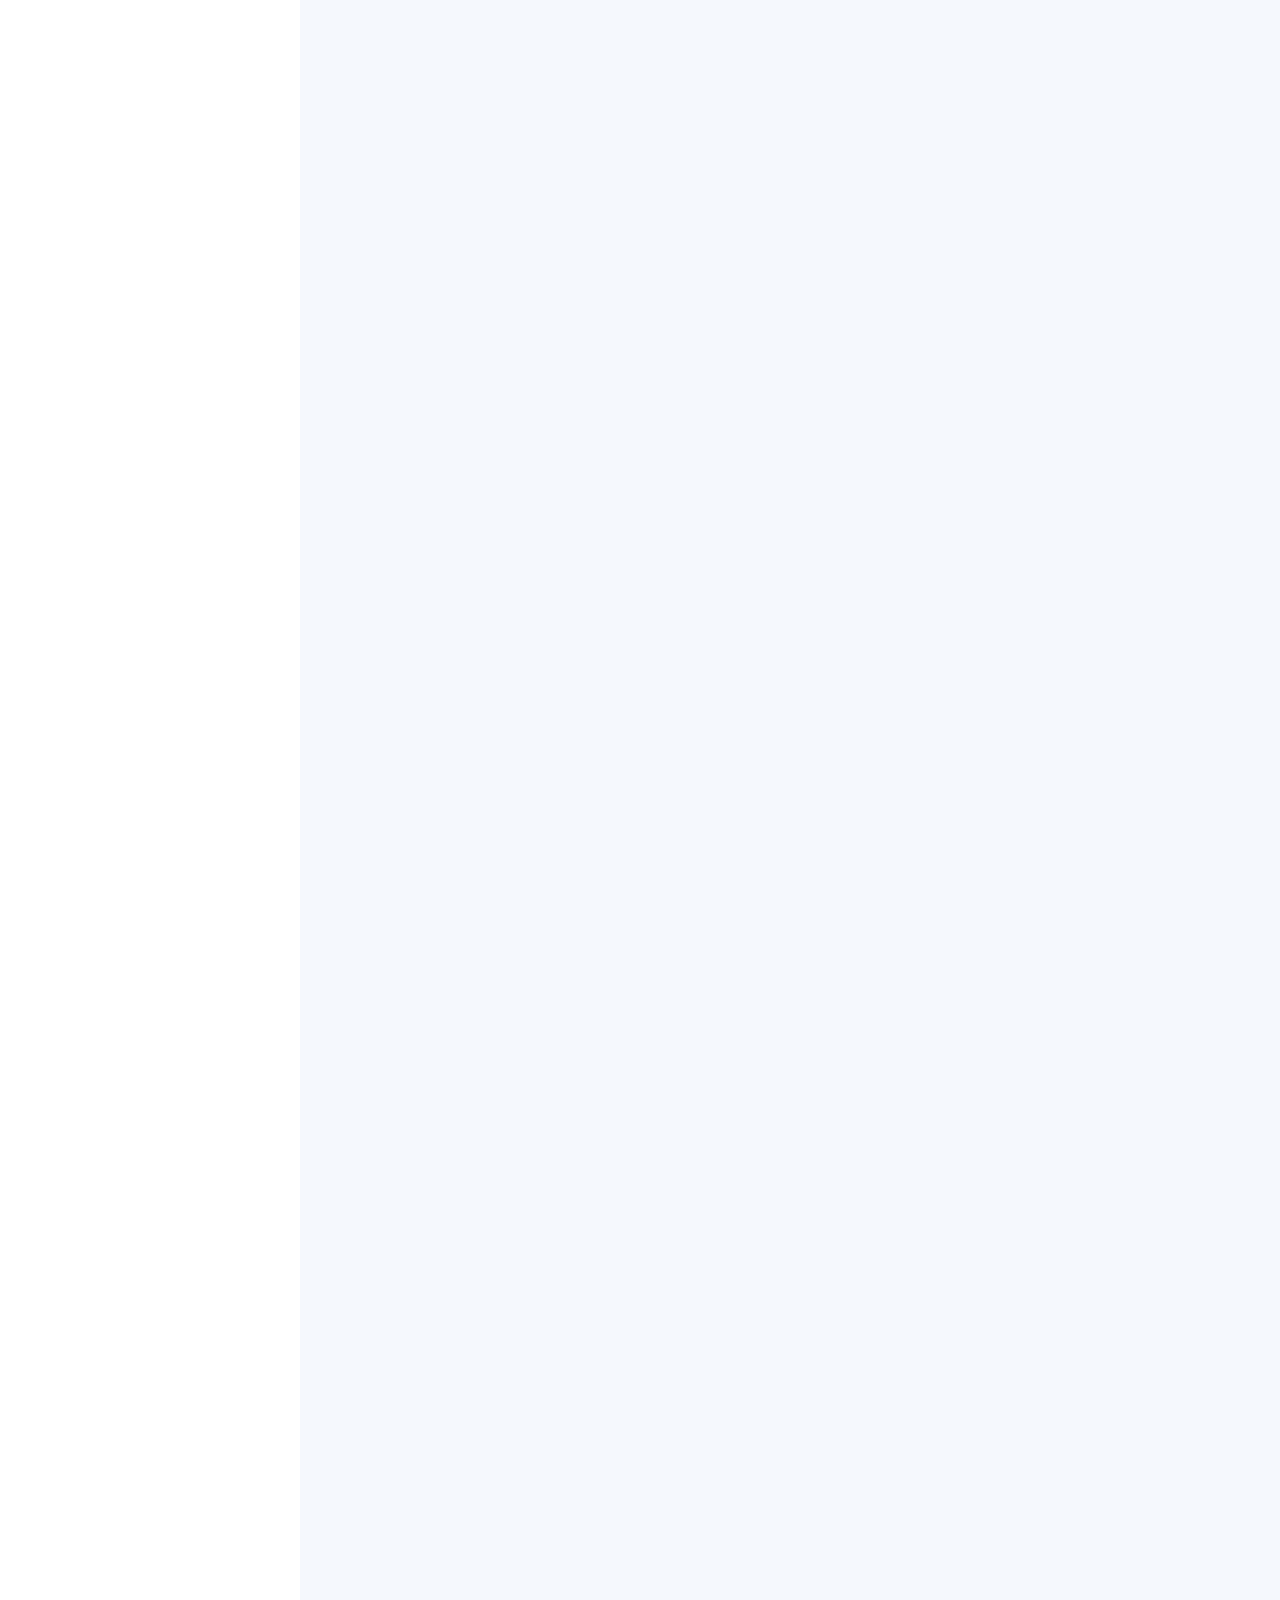
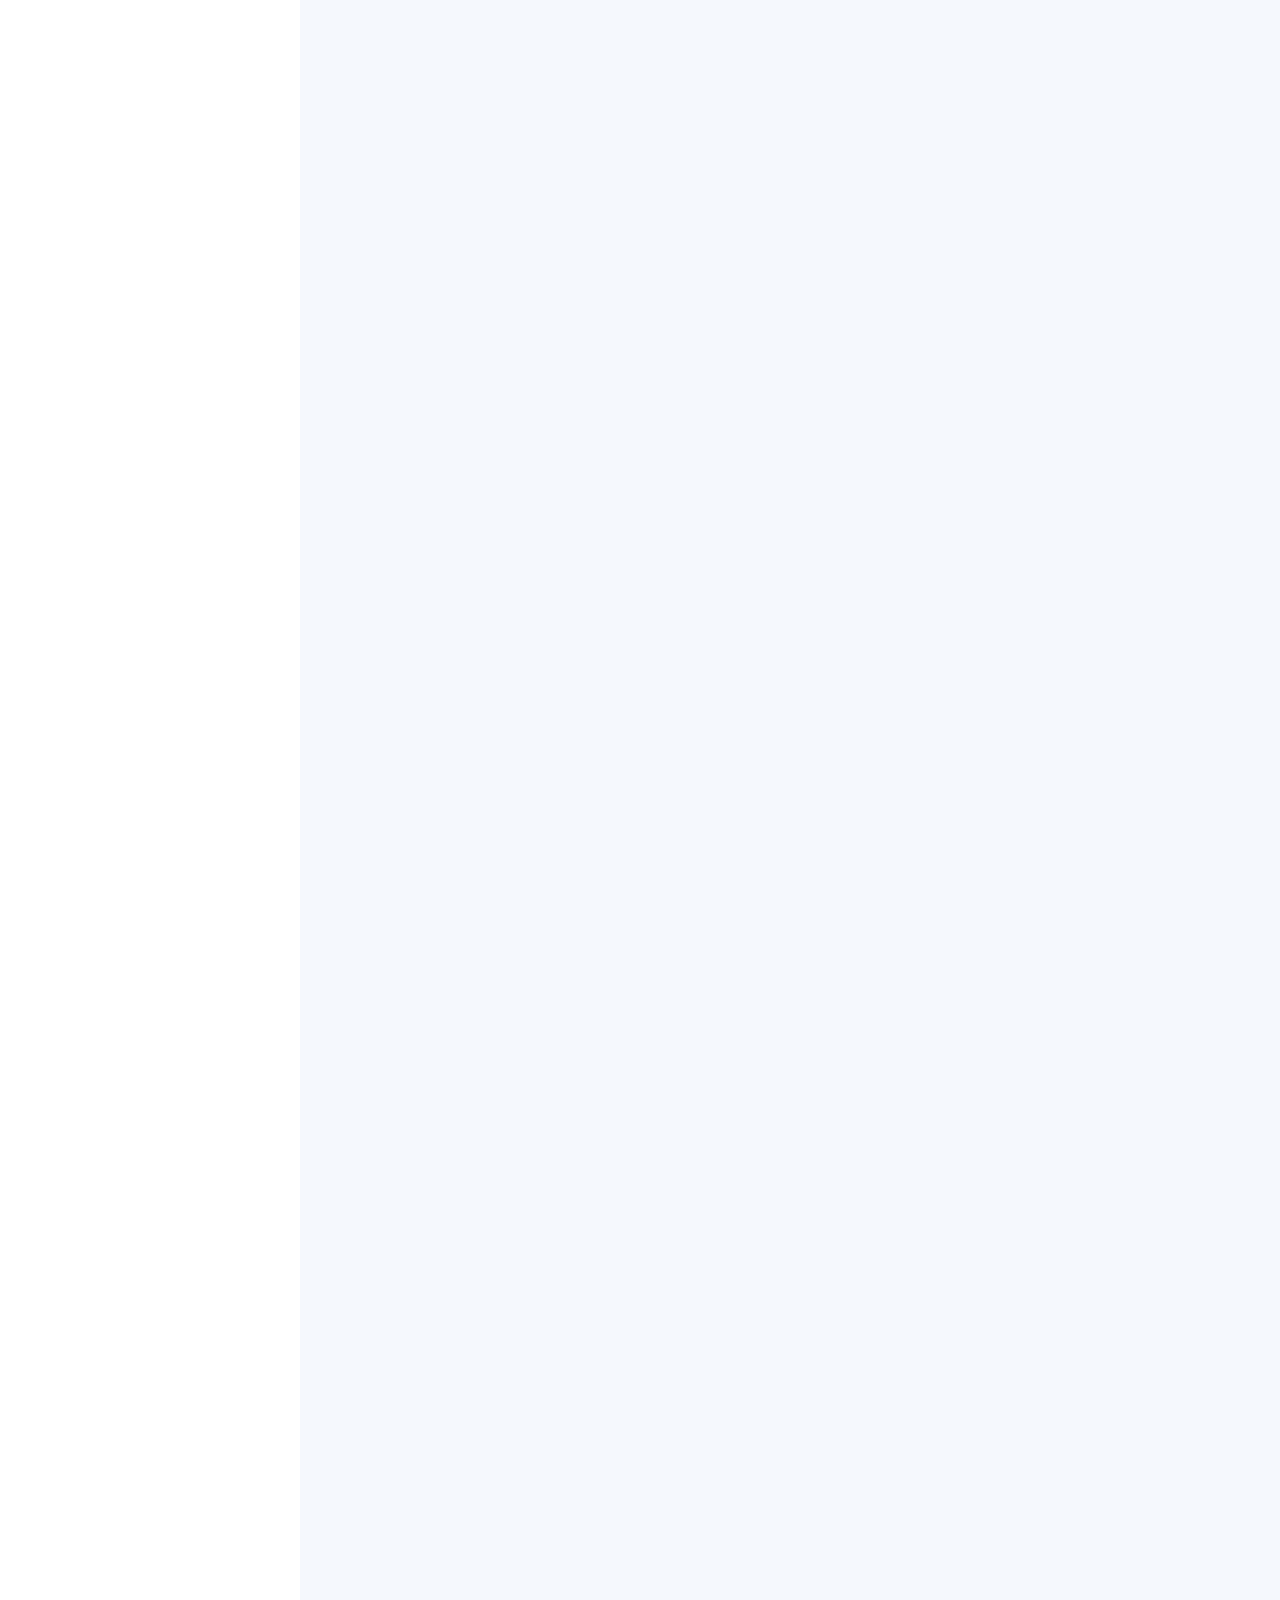
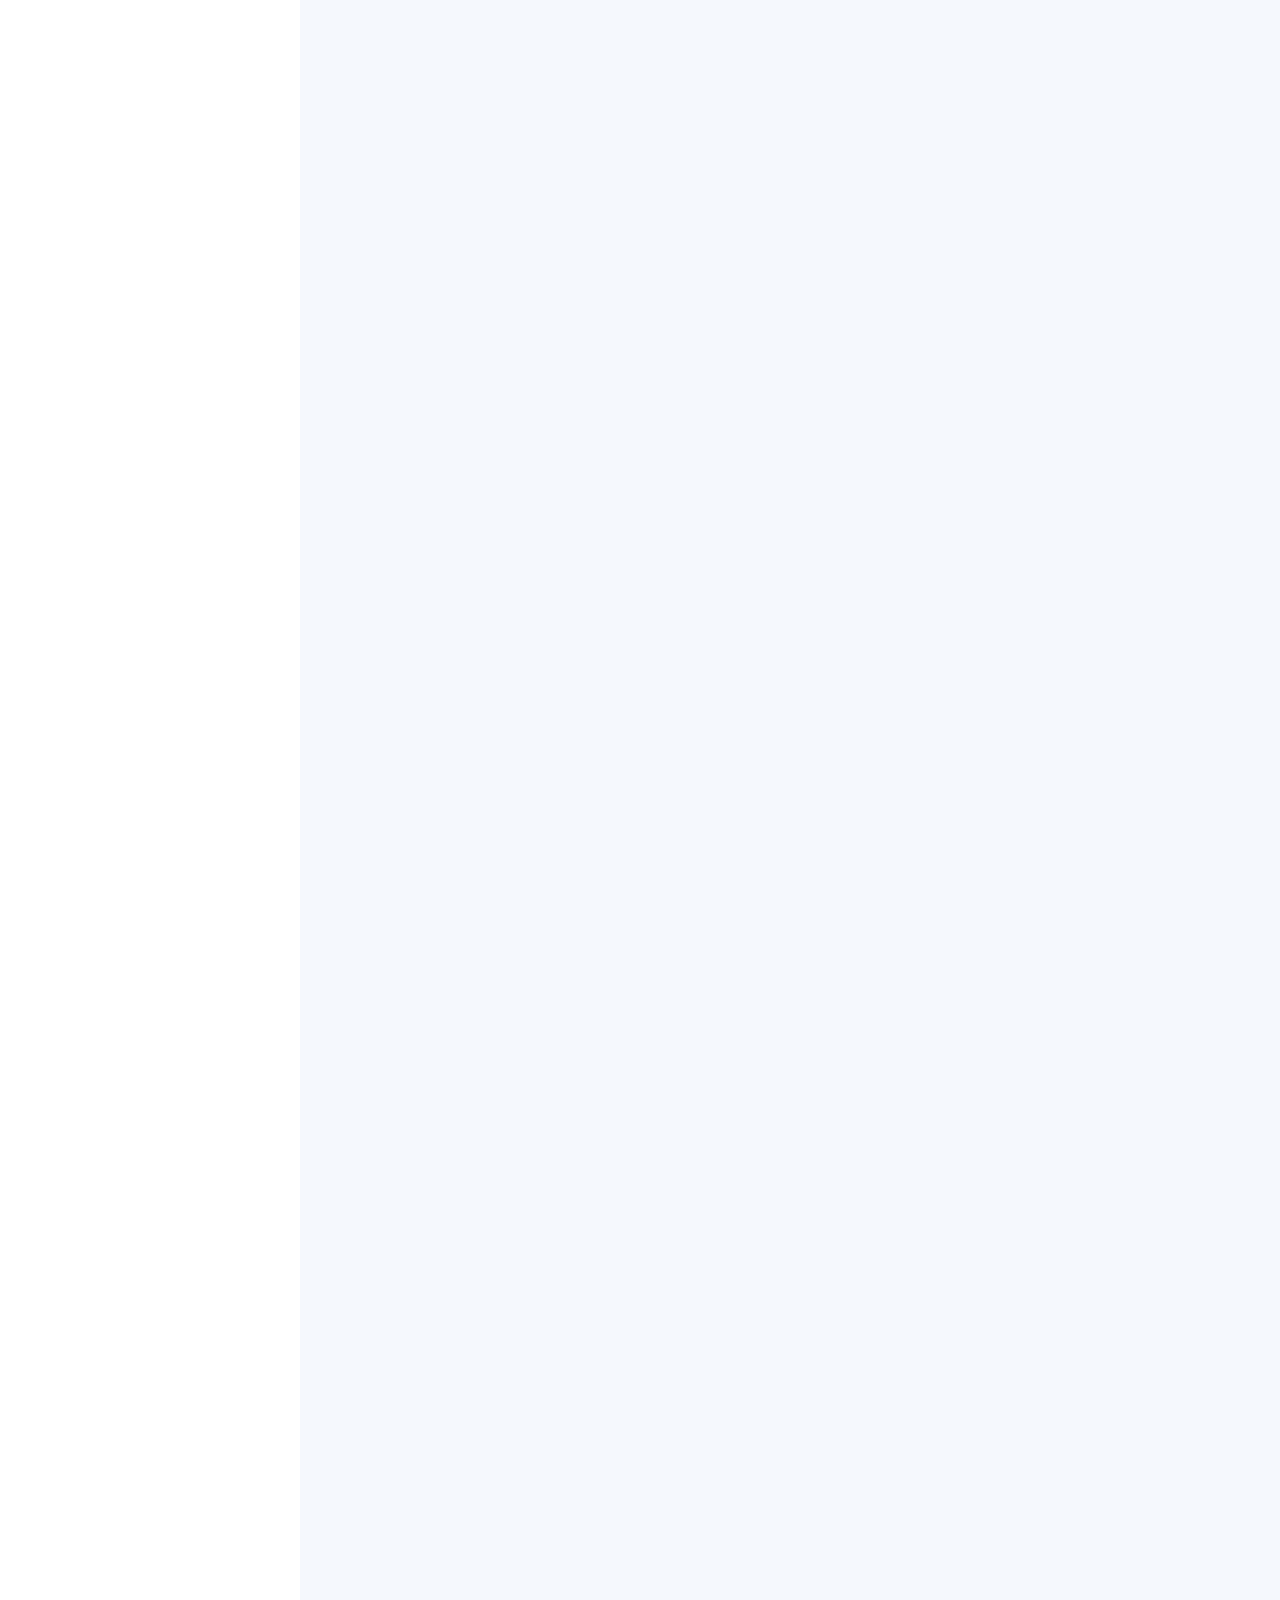
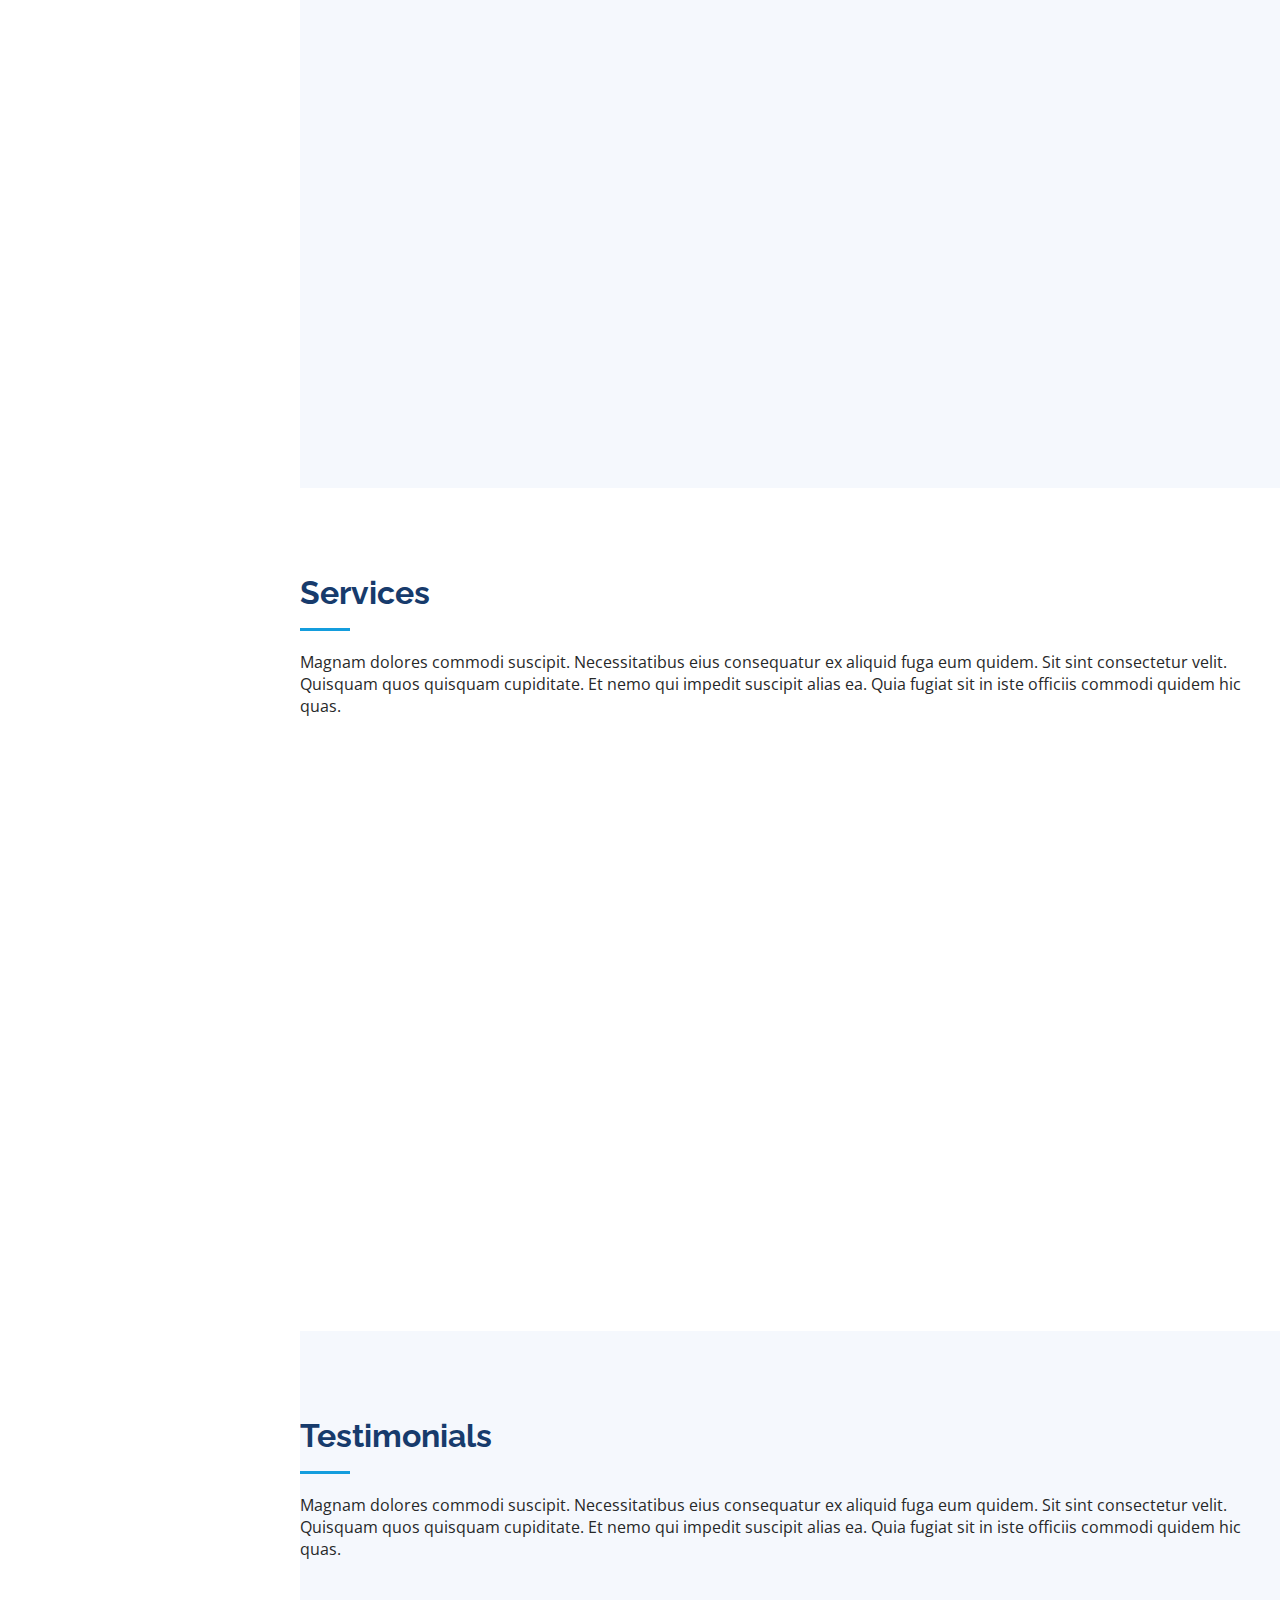
==== commit 87a1880a: "Update index.html" ====
--- a/index.html
+++ b/index.html
@@ -12,6 +12,13 @@
    <meta name="google-site-verification" content="LH5t0bfyDHc5tRgzKKgAuKzXw6GFdRxMG3IEbRo_eVQ" />
   <meta name="description" content="Kuvonchbek Saodatov |.Net Developer">
   <meta name="author" content="Kuvonchbek Saodatov">
+  <meta name="author" content="Quvonchbek Saodatov">
+  <meta name="author" content="Saodatov Quvonchbek">
+  <meta name="description" content="ks-coders.uz">
+  <meta content="Quvonchbek Saodatov" name="keywords">
+  <meta content="KS_coders" name="keywords">
+   <meta content="KS-coders" name="keywords">
+  <meta content=".Net Developer" name="keywords">
 <meta name="viewport" content="width=device-width, initial-scale=1.0">
 <meta name="viewport" content="width=device-width, initial-scale=1.0">
   <!-- Favicons -->
@@ -250,7 +257,9 @@
 
         <div class="section-title">
           <h2>Resume</h2>
-          <p>Magnam dolores commodi suscipit. Necessitatibus eius consequatur ex aliquid fuga eum quidem. Sit sint consectetur velit. Quisquam quos quisquam cupiditate. Et nemo qui impedit suscipit alias ea. Quia fugiat sit in iste officiis commodi quidem hic quas.</p>
+          <p>Men dasturchilik sohasida  tajribaga ega dasturchiman va bu yerda 
+            siz portfolioim haqida  ajoyib ma'lumotlarni
+             ko'rishingiz mumkin!</p>
         </div>
 
         <div class="row">
@@ -258,7 +267,10 @@
             <h3 class="resume-title">Sumary</h3>
             <div class="resume-item pb-0">
               <h4>Saodatov Kuvonchbek</h4>
-              <p><em>Innovative and deadline-driven Graphic Designer with 3+ years of experience designing and developing user-centered digital/print marketing material from initial concept to final, polished deliverable.</em></p>
+              <p><em>Men Sizning ismingiz bilan tanishishni xohlardim. Mening ismim Quvonchbek, 
+                va men .NET dasturchisi sifatida 2 yildan ortiq tajribaga ega bo'lganman. Men hozirda 
+                 ASP.NET,Windows Form, WPF,  C#, Entity Framework va SQL Server kabi texniklarni 
+                 juda erkin bilaman va bu tillar orqali turli xil web ilovalarini yaratishganman.</em></p>
               <ul>
                 <li>Uzbekistan Kashkadaryo Guzar district</li>
                 <li>+998 99 126 86 01</li>
@@ -272,10 +284,29 @@
          
             <h3 class="resume-title">Education</h3>
             <div class="resume-item">
-              <h4>Master of Fine Arts &amp; Graphic Design</h4>
-              <h5>2015 - 2016</h5>
-              <p><em>Rochester Institute of Technology, Rochester, NY</em></p>
-              <p>Qui deserunt veniam. Et sed aliquam labore tempore sed quisquam iusto autem sit. Ea vero voluptatum qui ut dignissimos deleniti nerada porti sand markend</p>
+              <h4>C#  &amp; WindowsForm</h4>
+              <h5>2019 - 2022</h5>
+              <p><em>Qarshi davlat universiteti</em></p>
+              <p>Qui deserunt veniam. Et sed aliquam labore tempore sed quisquam iusto
+                 autem sit. Ea vero voluptatum qui ut dignissimos deleniti nerada porti sand markend</p>
+            </div>
+            <div class="resume-item">
+              <h4>Web Backend &amp; .Net Developer</h4>
+              <h5>2012 - 2023</h5>
+              <p><em>Axborot-kommunikatsiya texnologiyalari va aloqa harbiy instituti</em></p>
+              <p>Qui deserunt veniam. Et sed aliquam labore tempore sed quisquam iusto
+                 autem sit. Ea vero voluptatum qui ut dignissimos deleniti nerada porti sand markend</p>
+            </div>
+          </div> 
+          <div class="col-lg-6" data-aos="fade-up" data-aos-delay="100">
+         
+            <h3 class="resume-title">Work activity</h3>
+            <div class="resume-item">
+              <h4>Desktop Developer &amp; WindowsForm</h4>
+              <h5>2012 - 2023</h5>
+              <p><em>Ilmiy Tadqiqot labaratoriyasi </em></p>
+              <p>Qui deserunt veniam. Et sed aliquam labore tempore sed quisquam iusto
+                 autem sit. Ea vero voluptatum qui ut dignissimos deleniti nerada porti sand markend</p>
             </div>
           </div> 
         </div>
